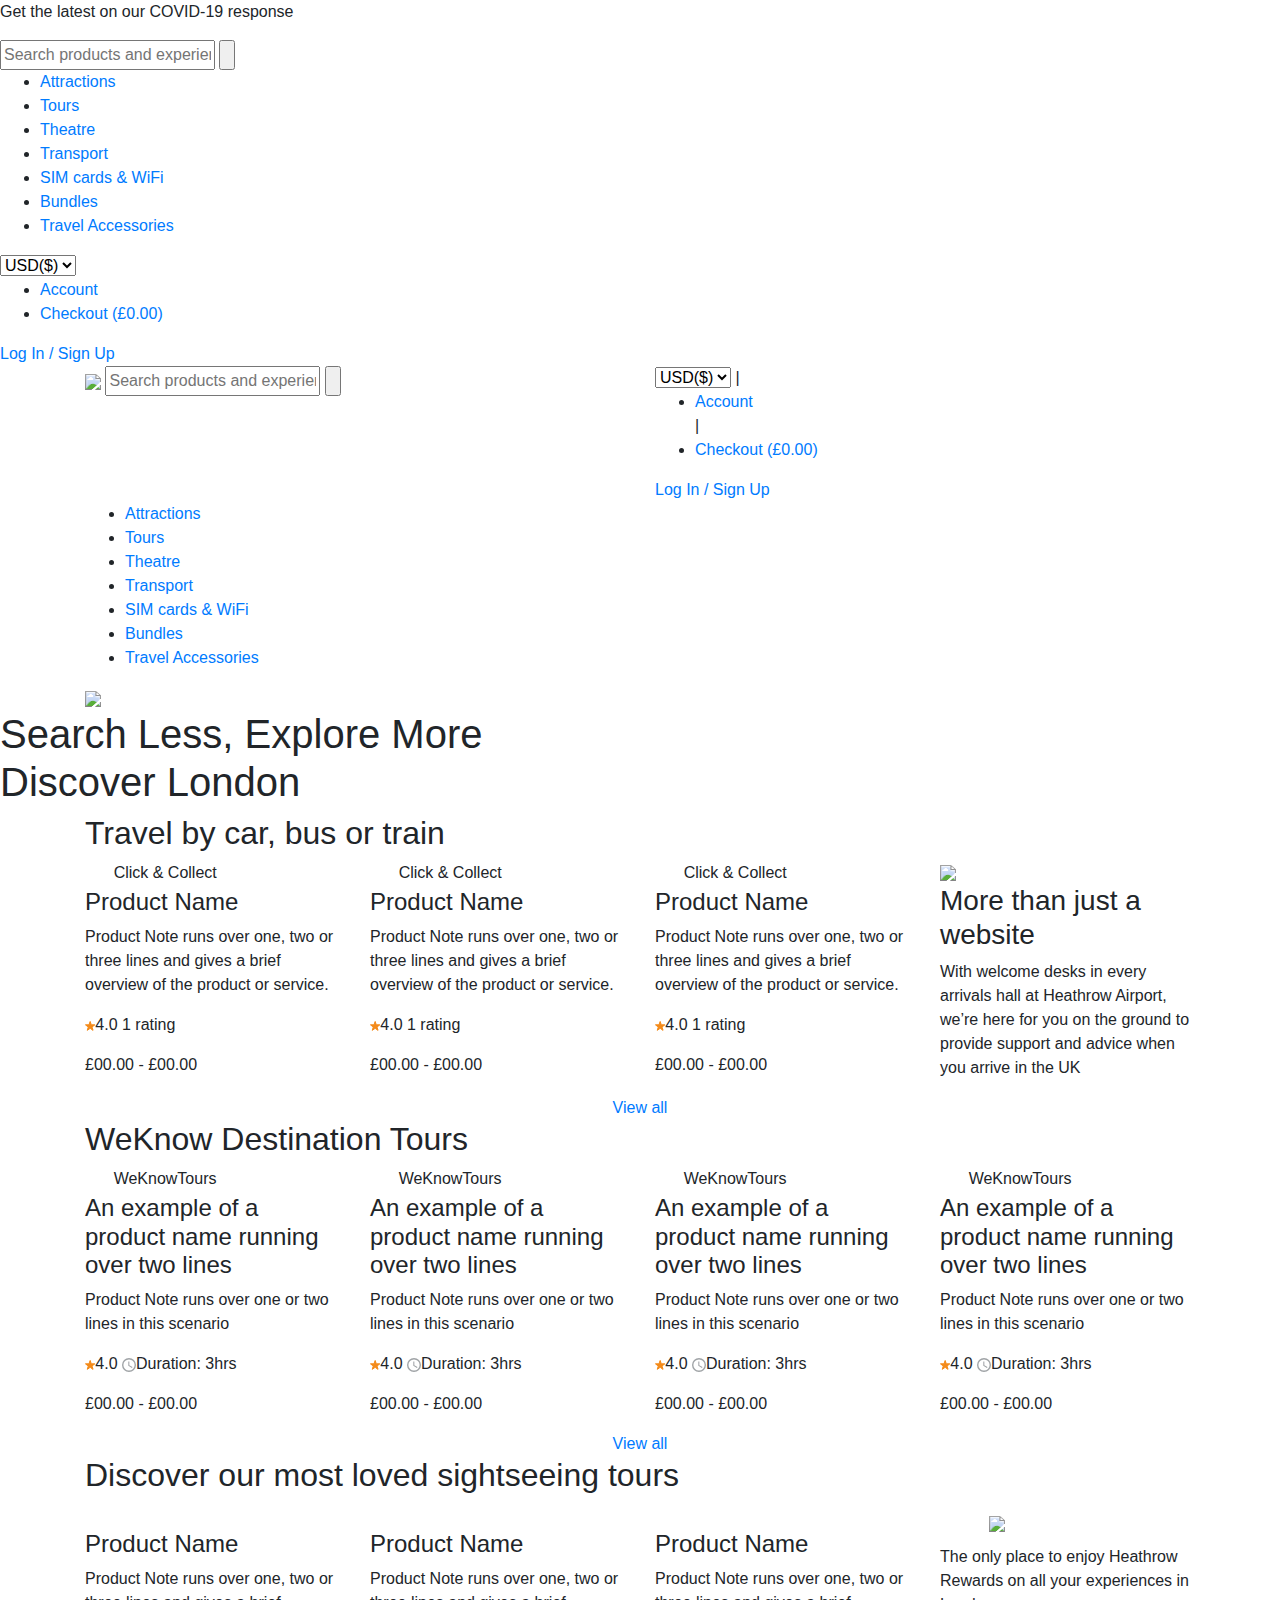
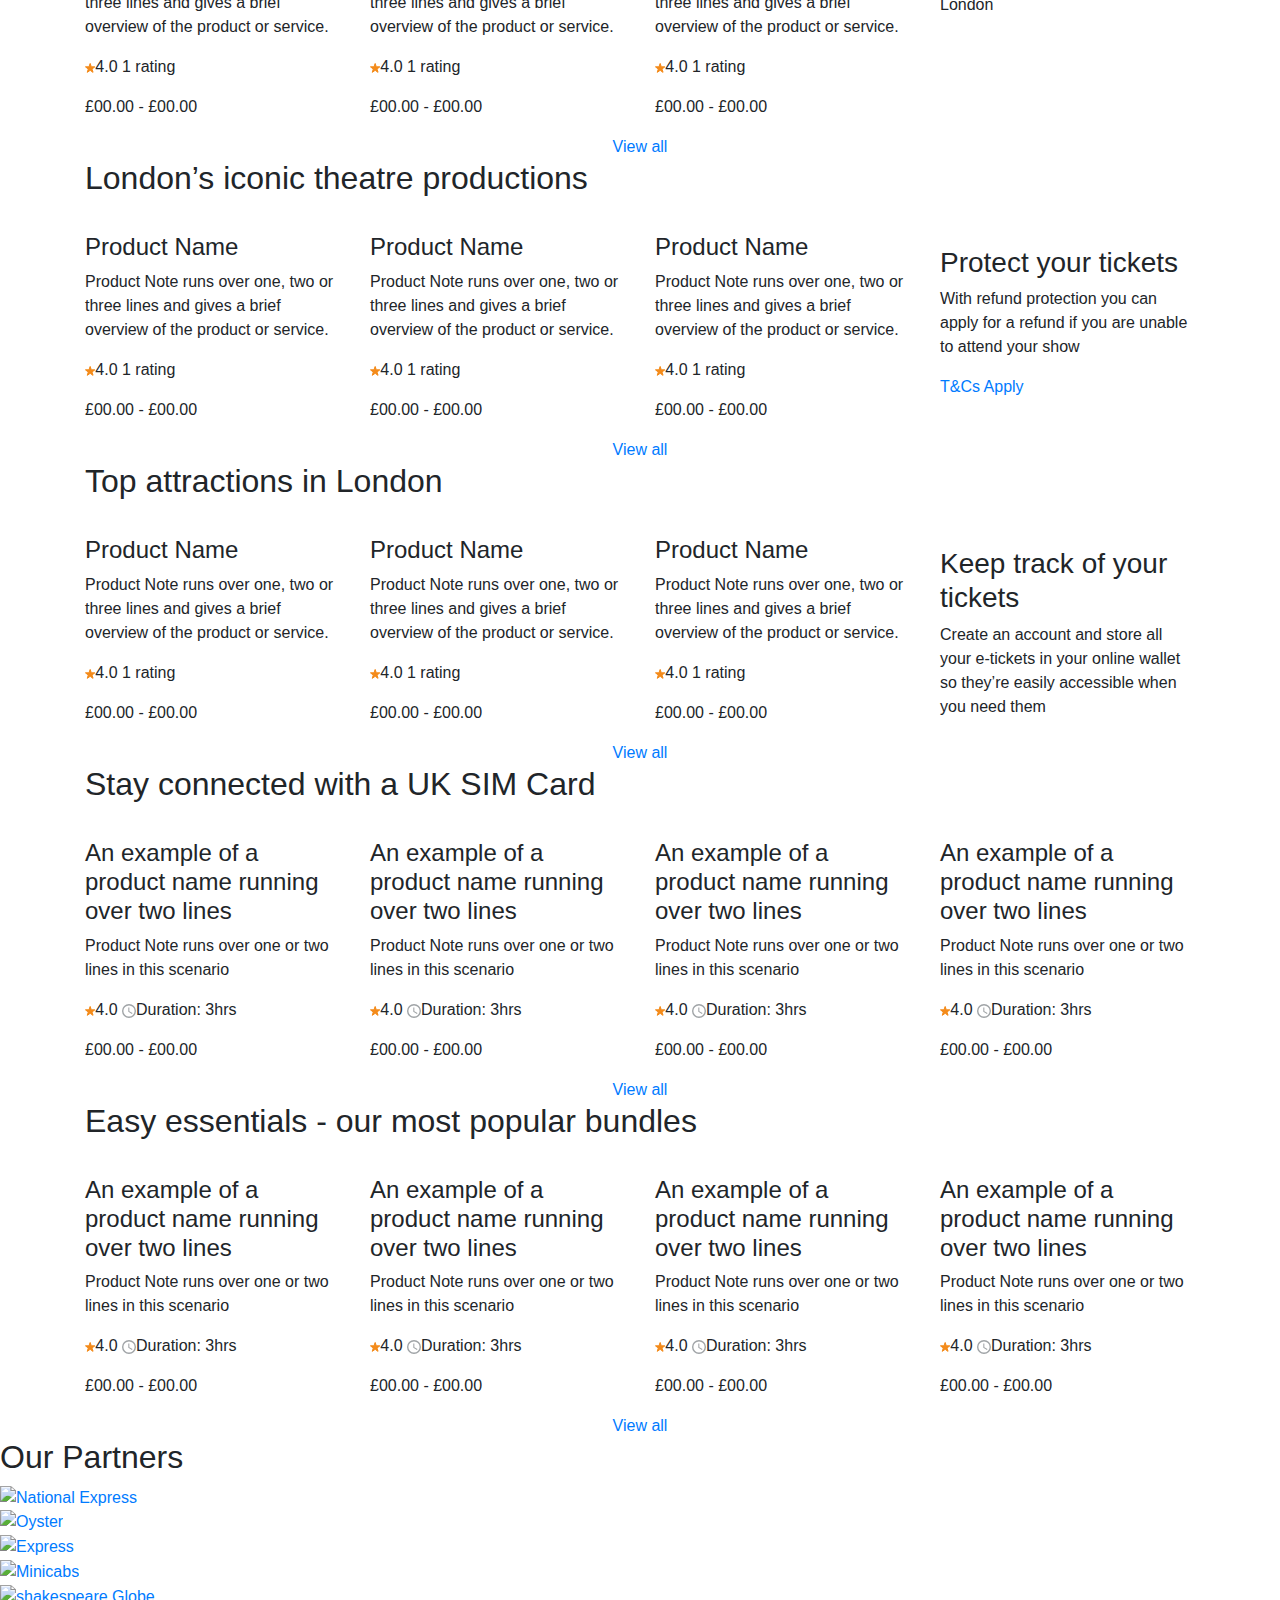
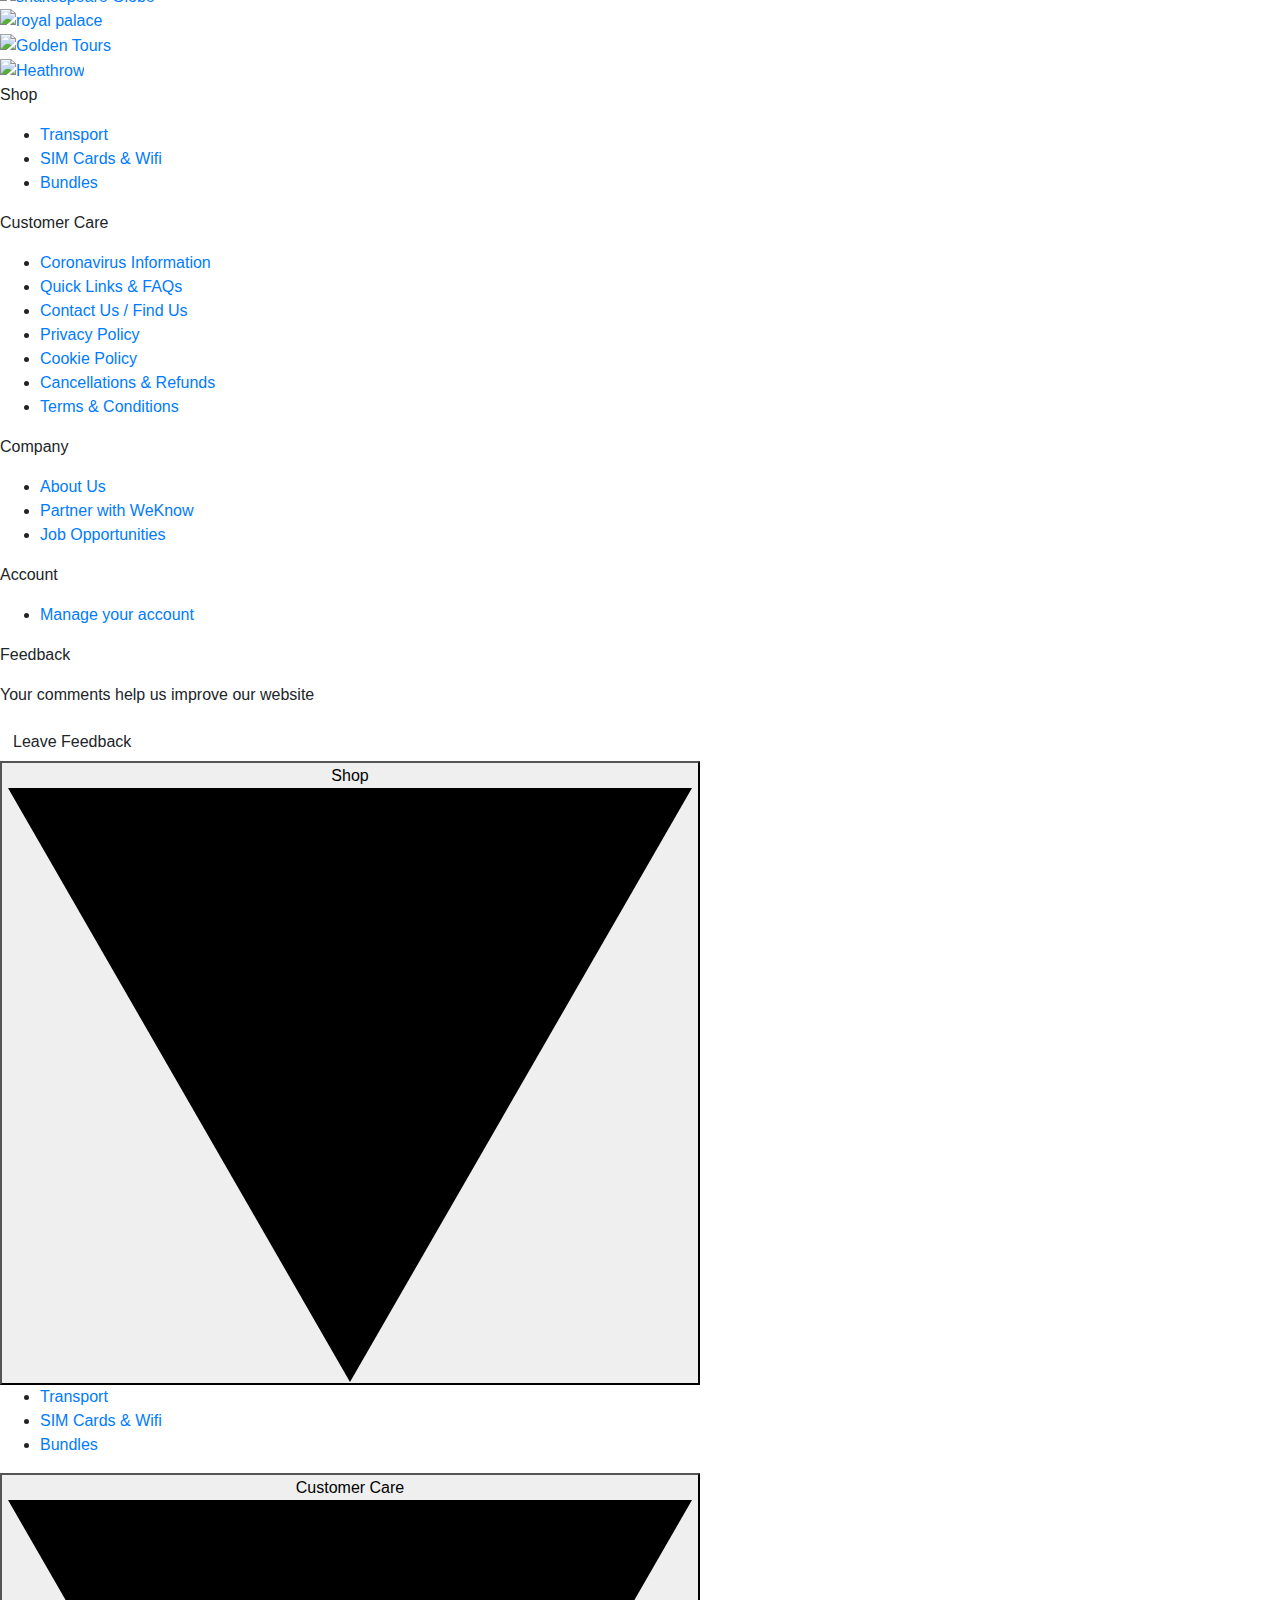
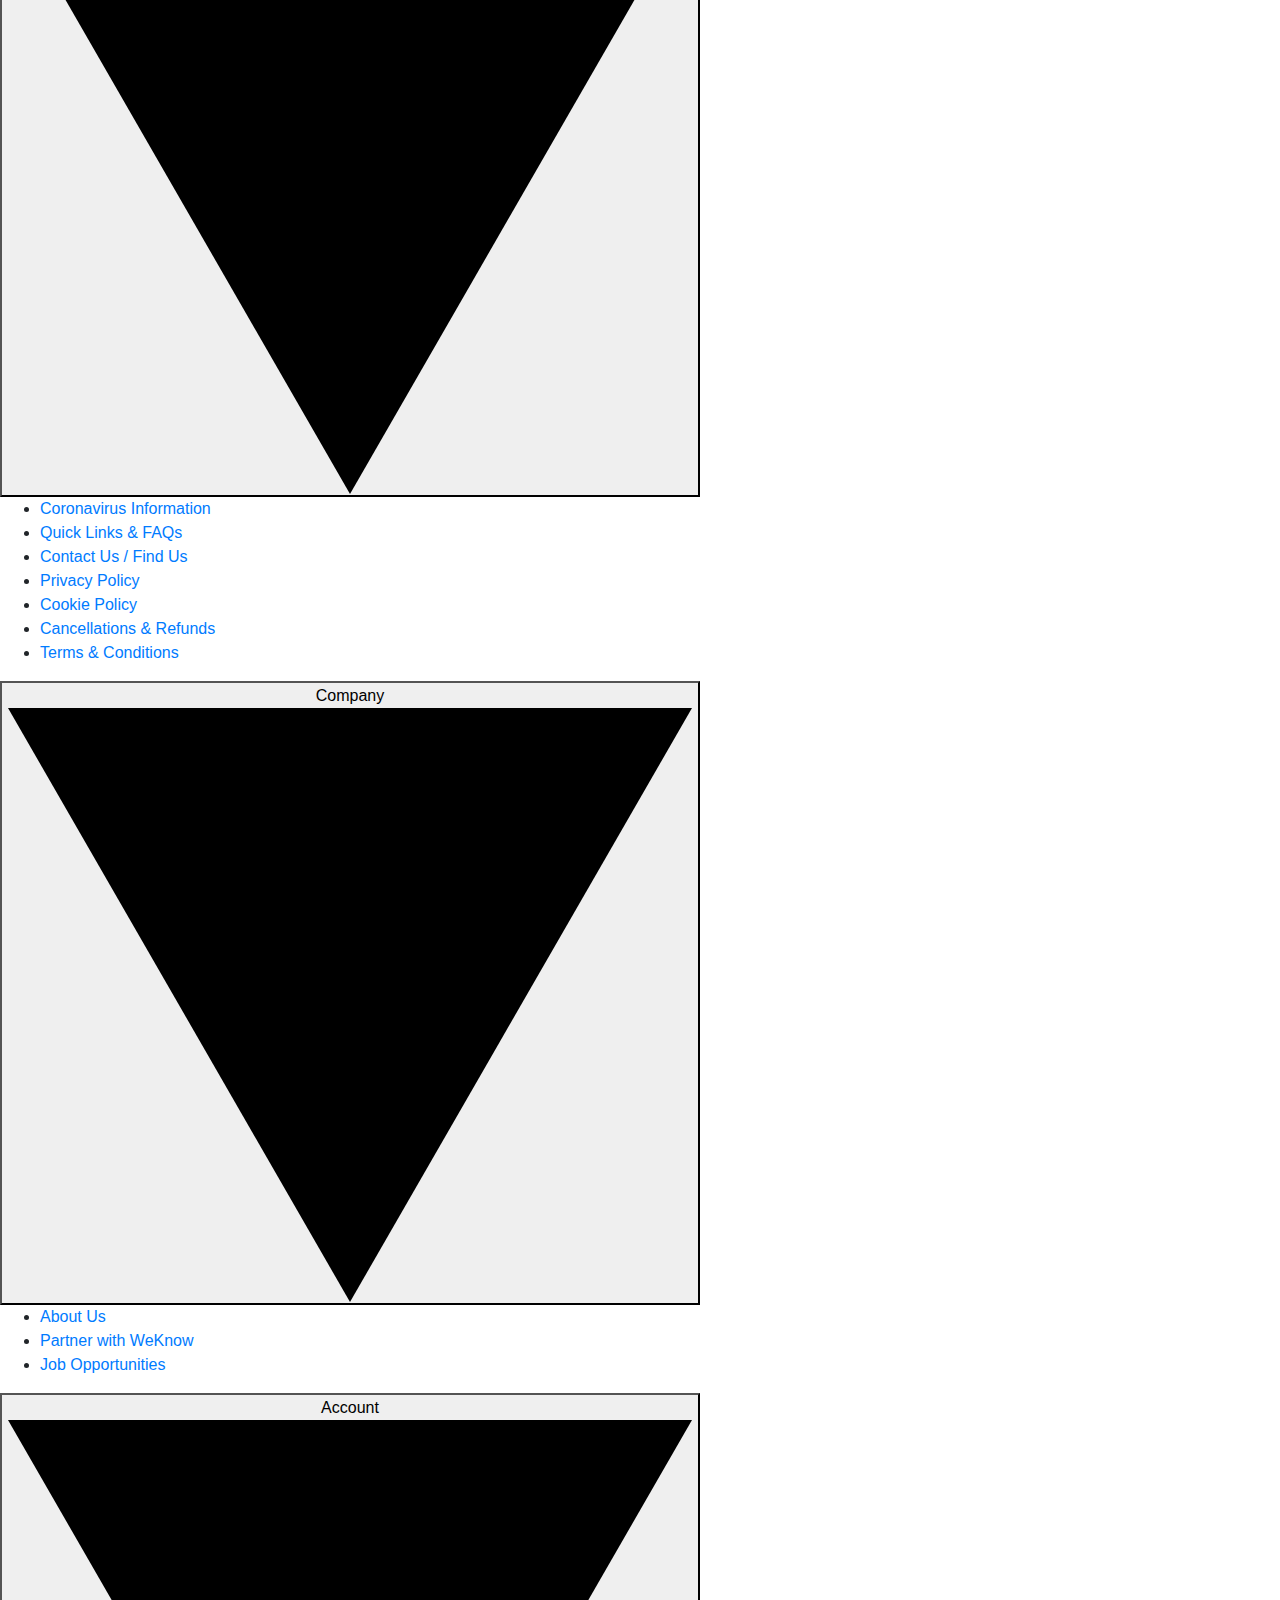
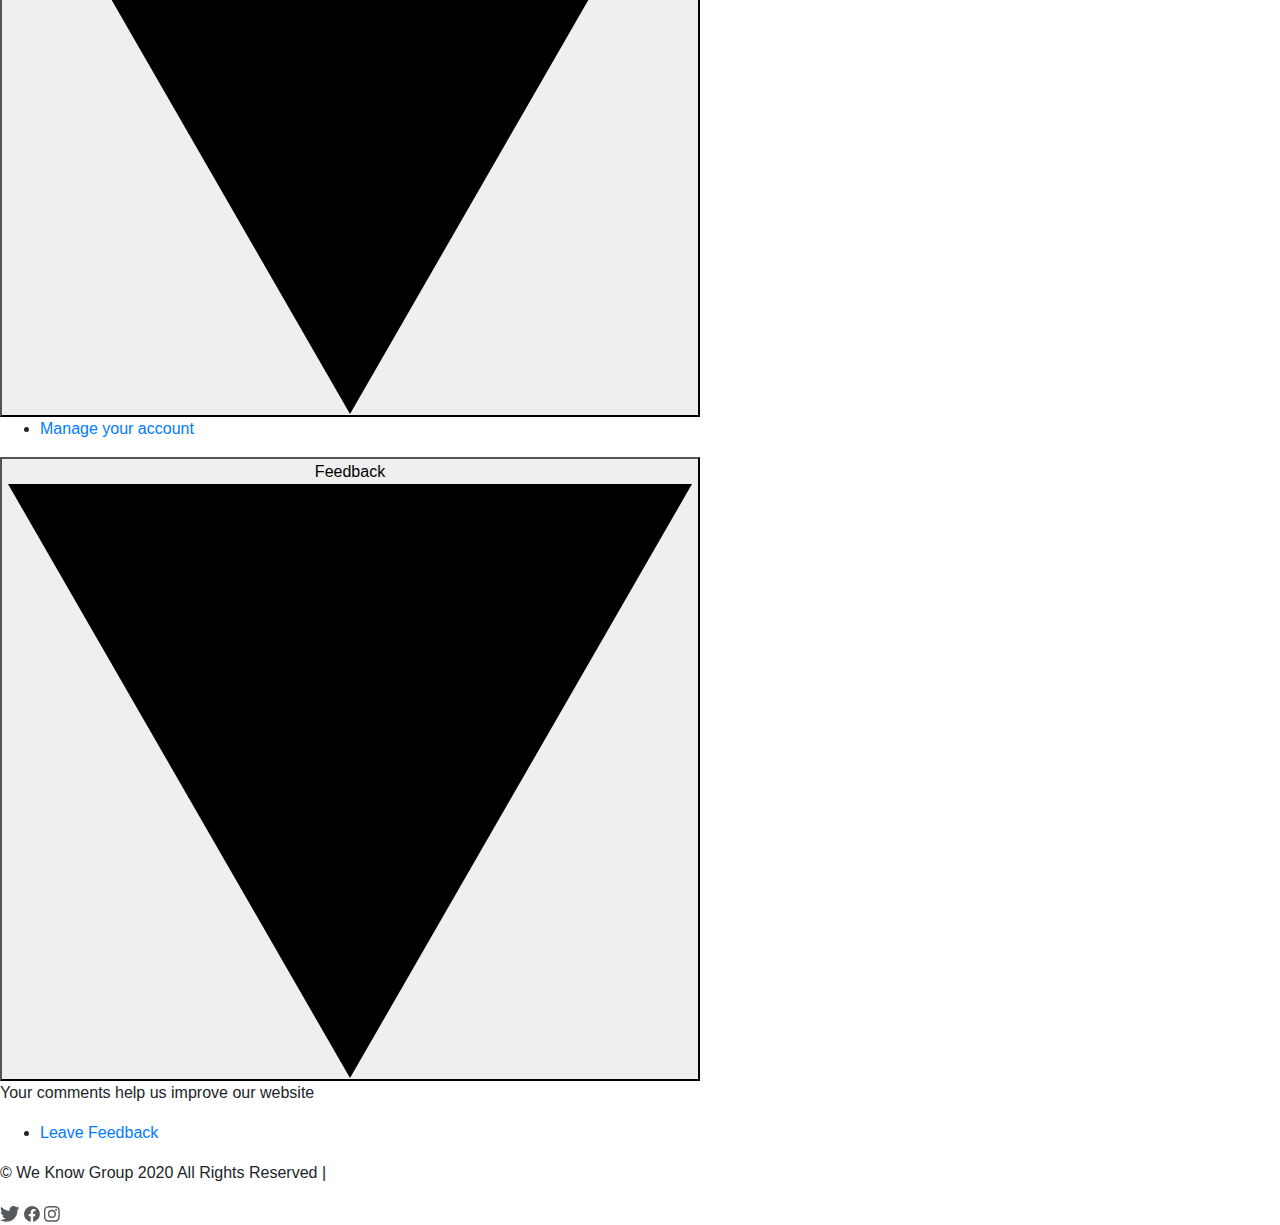
==== index.html @ f29feb10 "Add files via upload" ====
<!DOCTYPE html>
<html>
<head>
	<meta charset="UTF-8" />
    <meta name="viewport" content="width=device-width, initial-scale=1.0" />
	<link rel="stylesheet" href="style/style.css" />
	<link rel="stylesheet" href="https://stackpath.bootstrapcdn.com/bootstrap/4.3.1/css/bootstrap.min.css" integrity="sha384-ggOyR0iXCbMQv3Xipma34MD+dH/1fQ784/j6cY/iJTQUOhcWr7x9JvoRxT2MZw1T" crossorigin="anonymous">
	<div class="site-banner">
      <p>
        Get the latest on our COVID-19 response
      </p>
    </div>
</head>
	<!-- Mobile Menu -->
    <div id="book-menu-mobile" class="book-menu-mobile ">
      <div class="mobile-nav-header">
        <input type="text" name="" placeholder="Search products and experiences…">
		<input type="submit" name="" value="">
        <nav>
        	<ul>
	    		<li><a href="">Attractions</a></li>
	    		<li><a href="">Tours</a></li>
	    		<li><a href="">Theatre</a></li>
	    		<li><a href="">Transport</a></li>
	    		<li><a href="">SIM cards & WiFi</a></li>
	    		<li><a href="">Bundles</a></li>
	    		<li><a href="">Travel Accessories</a></li>
	    	</ul>
	    	<select name="type_price" id="price">
					  <option value="usd">USD($)</option>
					  <option value="GBP">GBP(£)</option>
			</select>
			<ul>
				<li><a href="">Account</a></li>
				<li><a href="">Checkout (£0.00)</a></li>
			</ul>
			<a class="btn-blue" href="">Log In / Sign Up</a>	

        </nav>
      </div>
      
    </div>
    <!-- Header -->
    <header>
    	<div class="container">
		      <div class="row">
			    <div class="col-lg-6">
			    	<a href=""><img class="logo" src="assets/images/logo.png"></a>
			    	<input type="text" name="" placeholder="Search products and experiences…">
			    	<input type="submit" name="" value="">
			    </div>
			    <div class="col-lg-6">
			    	<select name="type_price" id="price">
					  <option value="usd">USD($)</option>
					  <option value="GBP">GBP(£)</option>
					</select>
					<span>|</span>
					<ul>
						<li><a href="">Account</a></li>
						<span>|</span>
						<li><a href="">Checkout (£0.00)</a></li>
					</ul>
					<a class="btn-blue" href="">Log In / Sign Up</a>

			    </div>
			  </div>
			</div>
    </header>
    <div class="menu">
    	<div class="container">
	    	<ul>
	    		<li><a href="">Attractions</a></li>
	    		<li><a href="">Tours</a></li>
	    		<li><a href="">Theatre</a></li>
	    		<li><a href="">Transport</a></li>
	    		<li><a href="">SIM cards & WiFi</a></li>
	    		<li><a href="">Bundles</a></li>
	    		<li><a href="">Travel Accessories</a></li>
	    	</ul>
    	</div>
    </div>
    <div class="header-responsive">
    	<div class="container">
    		<div class="row">
			    <div class="col-6">
			    	<a href=""><img class="logo" src="assets/images/logo.png"></a>
			    </div>
			    <div class="col-6">
			    	<!-- MOBILE HAMBURGER AND MENU -->
			        <div class="header-item header-item__mobile">
			          <div class="hamburger" id="hamburger-6">
			            <span class="line"></span>
			            <span class="line"></span>
			            <span class="line"></span>
			          </div>
			        </div>
			    </div>
			  </div>
    	</div>
    </div>

<body>
	<div class="banner-home">
		<div class="table-box" style="background-image:  url('assets/images/Hero.jpg');">
			<div class="table-cell">
				<h1>Search Less, Explore More<br>Discover London</h1>
			</div>
		</div>
	</div>

	<!--Travel by-->
		<div class="container">

			<section class="travel-service content-block section">
				<h2>Travel by car, bus or train</h2>
				<div class="row">
				    <div class="col-3">
				    	<div class="box-product">
				    		<div class="table-box">
				    			<div class="table-cell">
				    				<a href="./account-bucket.html">
						                <svg xmlns="http://www.w3.org/2000/svg" width="24.173" height="27.84" viewBox="0 0 24.173 27.84">
						                  <g id="Group_2444" data-name="Group 2444" transform="translate(-1343 -189)">
						                    <path id="Path_710" data-name="Path 710" d="M3190.5-2717.608l-11.086-7.186-11.086,7.186v-25H3190.5Z" transform="translate(-1824.331 2932.608)" fill="none" stroke="#fff" stroke-width="2"/>
						                  </g>
						                </svg>
						              </a>
				    				<span class="tags">Click & Collect</span>
				    			</div>
				    		</div>
				    		<div class="content-product">
					    		<h4>Product Name</h4>
					    		<p>Product Note runs over one, two or three lines and gives a brief overview of the product or service.</p>
					    		<p class="rating"><span class=""><svg xmlns="http://www.w3.org/2000/svg" width="10.299" height="9.851" viewBox="0 0 10.299 9.851">
								  <path id="Path_424" data-name="Path 424" d="M151.56,1571.5l1.037,3.191a.087.087,0,0,0,.083.06h3.358a.087.087,0,0,1,.052.157l-2.717,1.974a.087.087,0,0,0-.032.1l1.038,3.191a.088.088,0,0,1-.056.11.089.089,0,0,1-.079-.013l-2.717-1.974a.086.086,0,0,0-.1,0l-2.717,1.974a.087.087,0,0,1-.122-.019.086.086,0,0,1-.013-.078l1.038-3.191a.087.087,0,0,0-.032-.1l-2.717-1.974a.087.087,0,0,1,.052-.157h3.358a.088.088,0,0,0,.083-.06l1.037-3.191a.087.087,0,0,1,.167,0Z" transform="translate(-146.327 -1570.935)" fill="#f48b1b" stroke="#f38b1a" stroke-miterlimit="10" stroke-width="1"/>
								</svg>4.0 </span>1 rating</p>
					    		<p class="range-price">£00.00 - £00.00</p>
				    		</div>

				    	</div>
				    </div>
				    <div class="col-3">
				    	<div class="box-product">
				    		<div class="table-box">
				    			<div class="table-cell">
				    				<a href="./account-bucket.html">
						                <svg xmlns="http://www.w3.org/2000/svg" width="24.173" height="27.84" viewBox="0 0 24.173 27.84">
						                  <g id="Group_2444" data-name="Group 2444" transform="translate(-1343 -189)">
						                    <path id="Path_710" data-name="Path 710" d="M3190.5-2717.608l-11.086-7.186-11.086,7.186v-25H3190.5Z" transform="translate(-1824.331 2932.608)" fill="none" stroke="#fff" stroke-width="2"/>
						                  </g>
						                </svg>
						              </a>
				    				<span class="tags">Click & Collect</span>
				    			</div>
				    		</div>
				    		<div class="content-product">
					    		<h4>Product Name</h4>
					    		<p>Product Note runs over one, two or three lines and gives a brief overview of the product or service.</p>
					    		<p class="rating"><span class=""><svg xmlns="http://www.w3.org/2000/svg" width="10.299" height="9.851" viewBox="0 0 10.299 9.851">
								  <path id="Path_424" data-name="Path 424" d="M151.56,1571.5l1.037,3.191a.087.087,0,0,0,.083.06h3.358a.087.087,0,0,1,.052.157l-2.717,1.974a.087.087,0,0,0-.032.1l1.038,3.191a.088.088,0,0,1-.056.11.089.089,0,0,1-.079-.013l-2.717-1.974a.086.086,0,0,0-.1,0l-2.717,1.974a.087.087,0,0,1-.122-.019.086.086,0,0,1-.013-.078l1.038-3.191a.087.087,0,0,0-.032-.1l-2.717-1.974a.087.087,0,0,1,.052-.157h3.358a.088.088,0,0,0,.083-.06l1.037-3.191a.087.087,0,0,1,.167,0Z" transform="translate(-146.327 -1570.935)" fill="#f48b1b" stroke="#f38b1a" stroke-miterlimit="10" stroke-width="1"/>
								</svg>4.0 </span>1 rating</p>
					    		<p class="range-price">£00.00 - £00.00</p>
				    		</div>
				    	</div>
				    </div>
				    <div class="col-3">
				    	<div class="box-product">
				    		<div class="table-box">
				    			<div class="table-cell">
				    				<a href="./account-bucket.html">
						                <svg xmlns="http://www.w3.org/2000/svg" width="24.173" height="27.84" viewBox="0 0 24.173 27.84">
						                  <g id="Group_2444" data-name="Group 2444" transform="translate(-1343 -189)">
						                    <path id="Path_710" data-name="Path 710" d="M3190.5-2717.608l-11.086-7.186-11.086,7.186v-25H3190.5Z" transform="translate(-1824.331 2932.608)" fill="none" stroke="#fff" stroke-width="2"/>
						                  </g>
						                </svg>
						              </a>
				    				<span class="tags">Click & Collect</span>
				    			</div>
				    		</div>
				    		<div class="content-product">
					    		<h4>Product Name</h4>
					    		<p>Product Note runs over one, two or three lines and gives a brief overview of the product or service.</p>
					    		<p class="rating"><span class=""><svg xmlns="http://www.w3.org/2000/svg" width="10.299" height="9.851" viewBox="0 0 10.299 9.851">
								  <path id="Path_424" data-name="Path 424" d="M151.56,1571.5l1.037,3.191a.087.087,0,0,0,.083.06h3.358a.087.087,0,0,1,.052.157l-2.717,1.974a.087.087,0,0,0-.032.1l1.038,3.191a.088.088,0,0,1-.056.11.089.089,0,0,1-.079-.013l-2.717-1.974a.086.086,0,0,0-.1,0l-2.717,1.974a.087.087,0,0,1-.122-.019.086.086,0,0,1-.013-.078l1.038-3.191a.087.087,0,0,0-.032-.1l-2.717-1.974a.087.087,0,0,1,.052-.157h3.358a.088.088,0,0,0,.083-.06l1.037-3.191a.087.087,0,0,1,.167,0Z" transform="translate(-146.327 -1570.935)" fill="#f48b1b" stroke="#f38b1a" stroke-miterlimit="10" stroke-width="1"/>
								</svg>4.0 </span>1 rating</p>
					    		<p class="range-price">£00.00 - £00.00</p>
				    		</div>
				    	</div>
				    </div>
				    <div class="col-3">
				    	<div class="box-product color-box">
				    		<img src="assets/images/Wink-Icon.svg">
				    		<h3>More than just a website</h3>
				    		<p>With welcome desks in every arrivals hall at Heathrow Airport, we’re here for you on the ground to provide support and advice when you arrive in the UK</p>
				    	</div>
				    </div>
				  </div>

				  <center><a href="" class="btn-white">View all</a></center>
			  </section>
		</div>
	<!--end travel by-->
	<div class="container">
			<section id="destination" class="travel-service content-block section">
				<h2>WeKnow Destination Tours</h2>
				<div class="row">
				    <div class="col-3">
				    	<div class="box-product">
				    		<div class="table-box">
				    			<div class="table-cell">
				    				<a href="./account-bucket.html">
						                <svg xmlns="http://www.w3.org/2000/svg" width="24.173" height="27.84" viewBox="0 0 24.173 27.84">
						                  <g id="Group_2444" data-name="Group 2444" transform="translate(-1343 -189)">
						                    <path id="Path_710" data-name="Path 710" d="M3190.5-2717.608l-11.086-7.186-11.086,7.186v-25H3190.5Z" transform="translate(-1824.331 2932.608)" fill="none" stroke="#fff" stroke-width="2"/>
						                  </g>
						                </svg>
						              </a>
				    				<span class="tags">WeKnowTours</span>
				    			</div>
				    		</div>
				    		<div class="content-product">
					    		<h4>An example of a product name running over two lines</h4>
					    		<p>Product Note runs over one or two lines in this scenario</p>
					    		<p class="rating"><span class=""><svg xmlns="http://www.w3.org/2000/svg" width="10.299" height="9.851" viewBox="0 0 10.299 9.851">
								  <path id="Path_424" data-name="Path 424" d="M151.56,1571.5l1.037,3.191a.087.087,0,0,0,.083.06h3.358a.087.087,0,0,1,.052.157l-2.717,1.974a.087.087,0,0,0-.032.1l1.038,3.191a.088.088,0,0,1-.056.11.089.089,0,0,1-.079-.013l-2.717-1.974a.086.086,0,0,0-.1,0l-2.717,1.974a.087.087,0,0,1-.122-.019.086.086,0,0,1-.013-.078l1.038-3.191a.087.087,0,0,0-.032-.1l-2.717-1.974a.087.087,0,0,1,.052-.157h3.358a.088.088,0,0,0,.083-.06l1.037-3.191a.087.087,0,0,1,.167,0Z" transform="translate(-146.327 -1570.935)" fill="#f48b1b" stroke="#f38b1a" stroke-miterlimit="10" stroke-width="1"/>
								</svg>4.0 </span><svg class="time" xmlns="http://www.w3.org/2000/svg" width="14" height="14" viewBox="0 0 14 14">
								  <g id="Icon_ionic-md-time" data-name="Icon ionic-md-time" transform="translate(-3.375 -3.375)">
								    <path id="Path_1327" data-name="Path 1327" d="M10.368,3.375a7,7,0,1,0,7.007,7A7,7,0,0,0,10.368,3.375Zm.007,12.6a5.6,5.6,0,1,1,5.6-5.6A5.6,5.6,0,0,1,10.375,15.975Z" fill="#a0a4a7"/>
								    <path id="Path_1328" data-name="Path 1328" d="M17.588,10.688h-1.05v4.2l3.675,2.2.525-.862-3.15-1.868Z" transform="translate(-6.863 -3.813)" fill="#a0a4a7"/>
								  </g>
								</svg>Duration: 3hrs</p>
					    		<p class="range-price">£00.00 - £00.00</p>
				    		</div>
				    	</div>
				    </div>

				    <div class="col-3">
				    	<div class="box-product">
				    		<div class="table-box">
				    			<div class="table-cell">
				    				<a href="./account-bucket.html">
						                <svg xmlns="http://www.w3.org/2000/svg" width="24.173" height="27.84" viewBox="0 0 24.173 27.84">
						                  <g id="Group_2444" data-name="Group 2444" transform="translate(-1343 -189)">
						                    <path id="Path_710" data-name="Path 710" d="M3190.5-2717.608l-11.086-7.186-11.086,7.186v-25H3190.5Z" transform="translate(-1824.331 2932.608)" fill="none" stroke="#fff" stroke-width="2"/>
						                  </g>
						                </svg>
						              </a>
				    				<span class="tags">WeKnowTours</span>
				    			</div>
				    		</div>
				    		<div class="content-product">
					    		<h4>An example of a product name running over two lines</h4>
					    		<p>Product Note runs over one or two lines in this scenario</p>
					    		<p class="rating"><span class=""><svg xmlns="http://www.w3.org/2000/svg" width="10.299" height="9.851" viewBox="0 0 10.299 9.851">
								  <path id="Path_424" data-name="Path 424" d="M151.56,1571.5l1.037,3.191a.087.087,0,0,0,.083.06h3.358a.087.087,0,0,1,.052.157l-2.717,1.974a.087.087,0,0,0-.032.1l1.038,3.191a.088.088,0,0,1-.056.11.089.089,0,0,1-.079-.013l-2.717-1.974a.086.086,0,0,0-.1,0l-2.717,1.974a.087.087,0,0,1-.122-.019.086.086,0,0,1-.013-.078l1.038-3.191a.087.087,0,0,0-.032-.1l-2.717-1.974a.087.087,0,0,1,.052-.157h3.358a.088.088,0,0,0,.083-.06l1.037-3.191a.087.087,0,0,1,.167,0Z" transform="translate(-146.327 -1570.935)" fill="#f48b1b" stroke="#f38b1a" stroke-miterlimit="10" stroke-width="1"/>
								</svg>4.0 </span><svg class="time" xmlns="http://www.w3.org/2000/svg" width="14" height="14" viewBox="0 0 14 14">
								  <g id="Icon_ionic-md-time" data-name="Icon ionic-md-time" transform="translate(-3.375 -3.375)">
								    <path id="Path_1327" data-name="Path 1327" d="M10.368,3.375a7,7,0,1,0,7.007,7A7,7,0,0,0,10.368,3.375Zm.007,12.6a5.6,5.6,0,1,1,5.6-5.6A5.6,5.6,0,0,1,10.375,15.975Z" fill="#a0a4a7"/>
								    <path id="Path_1328" data-name="Path 1328" d="M17.588,10.688h-1.05v4.2l3.675,2.2.525-.862-3.15-1.868Z" transform="translate(-6.863 -3.813)" fill="#a0a4a7"/>
								  </g>
								</svg>Duration: 3hrs</p>
					    		<p class="range-price">£00.00 - £00.00</p>
				    		</div>
				    	</div>
				    </div>

				    <div class="col-3">
				    	<div class="box-product">
				    		<div class="table-box">
				    			<div class="table-cell">
				    				<a href="./account-bucket.html">
						                <svg xmlns="http://www.w3.org/2000/svg" width="24.173" height="27.84" viewBox="0 0 24.173 27.84">
						                  <g id="Group_2444" data-name="Group 2444" transform="translate(-1343 -189)">
						                    <path id="Path_710" data-name="Path 710" d="M3190.5-2717.608l-11.086-7.186-11.086,7.186v-25H3190.5Z" transform="translate(-1824.331 2932.608)" fill="none" stroke="#fff" stroke-width="2"/>
						                  </g>
						                </svg>
						              </a>
				    				<span class="tags">WeKnowTours</span>
				    			</div>
				    		</div>
				    		<div class="content-product">
					    		<h4>An example of a product name running over two lines</h4>
					    		<p>Product Note runs over one or two lines in this scenario</p>
					    		<p class="rating"><span class=""><svg xmlns="http://www.w3.org/2000/svg" width="10.299" height="9.851" viewBox="0 0 10.299 9.851">
								  <path id="Path_424" data-name="Path 424" d="M151.56,1571.5l1.037,3.191a.087.087,0,0,0,.083.06h3.358a.087.087,0,0,1,.052.157l-2.717,1.974a.087.087,0,0,0-.032.1l1.038,3.191a.088.088,0,0,1-.056.11.089.089,0,0,1-.079-.013l-2.717-1.974a.086.086,0,0,0-.1,0l-2.717,1.974a.087.087,0,0,1-.122-.019.086.086,0,0,1-.013-.078l1.038-3.191a.087.087,0,0,0-.032-.1l-2.717-1.974a.087.087,0,0,1,.052-.157h3.358a.088.088,0,0,0,.083-.06l1.037-3.191a.087.087,0,0,1,.167,0Z" transform="translate(-146.327 -1570.935)" fill="#f48b1b" stroke="#f38b1a" stroke-miterlimit="10" stroke-width="1"/>
								</svg>4.0 </span><svg class="time" xmlns="http://www.w3.org/2000/svg" width="14" height="14" viewBox="0 0 14 14">
								  <g id="Icon_ionic-md-time" data-name="Icon ionic-md-time" transform="translate(-3.375 -3.375)">
								    <path id="Path_1327" data-name="Path 1327" d="M10.368,3.375a7,7,0,1,0,7.007,7A7,7,0,0,0,10.368,3.375Zm.007,12.6a5.6,5.6,0,1,1,5.6-5.6A5.6,5.6,0,0,1,10.375,15.975Z" fill="#a0a4a7"/>
								    <path id="Path_1328" data-name="Path 1328" d="M17.588,10.688h-1.05v4.2l3.675,2.2.525-.862-3.15-1.868Z" transform="translate(-6.863 -3.813)" fill="#a0a4a7"/>
								  </g>
								</svg>Duration: 3hrs</p>
					    		<p class="range-price">£00.00 - £00.00</p>
				    		</div>
				    	</div>
				    </div>

				    <div class="col-3">
				    	<div class="box-product">
				    		<div class="table-box">
				    			<div class="table-cell">
				    				<a href="./account-bucket.html">
						                <svg xmlns="http://www.w3.org/2000/svg" width="24.173" height="27.84" viewBox="0 0 24.173 27.84">
						                  <g id="Group_2444" data-name="Group 2444" transform="translate(-1343 -189)">
						                    <path id="Path_710" data-name="Path 710" d="M3190.5-2717.608l-11.086-7.186-11.086,7.186v-25H3190.5Z" transform="translate(-1824.331 2932.608)" fill="none" stroke="#fff" stroke-width="2"/>
						                  </g>
						                </svg>
						              </a>
				    				<span class="tags">WeKnowTours</span>
				    			</div>
				    		</div>
				    		<div class="content-product">
					    		<h4>An example of a product name running over two lines</h4>
					    		<p>Product Note runs over one or two lines in this scenario</p>
					    		<p class="rating"><span class=""><svg xmlns="http://www.w3.org/2000/svg" width="10.299" height="9.851" viewBox="0 0 10.299 9.851">
								  <path id="Path_424" data-name="Path 424" d="M151.56,1571.5l1.037,3.191a.087.087,0,0,0,.083.06h3.358a.087.087,0,0,1,.052.157l-2.717,1.974a.087.087,0,0,0-.032.1l1.038,3.191a.088.088,0,0,1-.056.11.089.089,0,0,1-.079-.013l-2.717-1.974a.086.086,0,0,0-.1,0l-2.717,1.974a.087.087,0,0,1-.122-.019.086.086,0,0,1-.013-.078l1.038-3.191a.087.087,0,0,0-.032-.1l-2.717-1.974a.087.087,0,0,1,.052-.157h3.358a.088.088,0,0,0,.083-.06l1.037-3.191a.087.087,0,0,1,.167,0Z" transform="translate(-146.327 -1570.935)" fill="#f48b1b" stroke="#f38b1a" stroke-miterlimit="10" stroke-width="1"/>
								</svg>4.0 </span><svg class="time" xmlns="http://www.w3.org/2000/svg" width="14" height="14" viewBox="0 0 14 14">
								  <g id="Icon_ionic-md-time" data-name="Icon ionic-md-time" transform="translate(-3.375 -3.375)">
								    <path id="Path_1327" data-name="Path 1327" d="M10.368,3.375a7,7,0,1,0,7.007,7A7,7,0,0,0,10.368,3.375Zm.007,12.6a5.6,5.6,0,1,1,5.6-5.6A5.6,5.6,0,0,1,10.375,15.975Z" fill="#a0a4a7"/>
								    <path id="Path_1328" data-name="Path 1328" d="M17.588,10.688h-1.05v4.2l3.675,2.2.525-.862-3.15-1.868Z" transform="translate(-6.863 -3.813)" fill="#a0a4a7"/>
								  </g>
								</svg>Duration: 3hrs</p>
					    		<p class="range-price">£00.00 - £00.00</p>
				    		</div>
				    	</div>
				    </div>
				</div>

				 <center><a href="" class="btn-white">View all</a></center>
			</section>
	</div>
	
	<!--discover by-->
		<div class="container">

			<section class="travel-service content-block section">
				<h2>Discover our most loved sightseeing tours</h2>
				<div class="row">
				    <div class="col-3">
				    	<div class="box-product">
				    		<div class="table-box">
				    			<div class="table-cell">
				    				<a href="./account-bucket.html">
						                <svg xmlns="http://www.w3.org/2000/svg" width="24.173" height="27.84" viewBox="0 0 24.173 27.84">
						                  <g id="Group_2444" data-name="Group 2444" transform="translate(-1343 -189)">
						                    <path id="Path_710" data-name="Path 710" d="M3190.5-2717.608l-11.086-7.186-11.086,7.186v-25H3190.5Z" transform="translate(-1824.331 2932.608)" fill="none" stroke="#fff" stroke-width="2"/>
						                  </g>
						                </svg>
						              </a>
				    			</div>
				    		</div>
				    		<div class="content-product">
					    		<h4>Product Name</h4>
					    		<p>Product Note runs over one, two or three lines and gives a brief overview of the product or service.</p>
					    		<p class="rating"><span class=""><svg xmlns="http://www.w3.org/2000/svg" width="10.299" height="9.851" viewBox="0 0 10.299 9.851">
								  <path id="Path_424" data-name="Path 424" d="M151.56,1571.5l1.037,3.191a.087.087,0,0,0,.083.06h3.358a.087.087,0,0,1,.052.157l-2.717,1.974a.087.087,0,0,0-.032.1l1.038,3.191a.088.088,0,0,1-.056.11.089.089,0,0,1-.079-.013l-2.717-1.974a.086.086,0,0,0-.1,0l-2.717,1.974a.087.087,0,0,1-.122-.019.086.086,0,0,1-.013-.078l1.038-3.191a.087.087,0,0,0-.032-.1l-2.717-1.974a.087.087,0,0,1,.052-.157h3.358a.088.088,0,0,0,.083-.06l1.037-3.191a.087.087,0,0,1,.167,0Z" transform="translate(-146.327 -1570.935)" fill="#f48b1b" stroke="#f38b1a" stroke-miterlimit="10" stroke-width="1"/>
								</svg>4.0 </span>1 rating</p>
					    		<p class="range-price">£00.00 - £00.00</p>
				    		</div>

				    	</div>
				    </div>
				    <div class="col-3">
				    	<div class="box-product">
				    		<div class="table-box">
				    			<div class="table-cell">
				    				<a href="./account-bucket.html">
						                <svg xmlns="http://www.w3.org/2000/svg" width="24.173" height="27.84" viewBox="0 0 24.173 27.84">
						                  <g id="Group_2444" data-name="Group 2444" transform="translate(-1343 -189)">
						                    <path id="Path_710" data-name="Path 710" d="M3190.5-2717.608l-11.086-7.186-11.086,7.186v-25H3190.5Z" transform="translate(-1824.331 2932.608)" fill="none" stroke="#fff" stroke-width="2"/>
						                  </g>
						                </svg>
						              </a>
				    			</div>
				    		</div>
				    		<div class="content-product">
					    		<h4>Product Name</h4>
					    		<p>Product Note runs over one, two or three lines and gives a brief overview of the product or service.</p>
					    		<p class="rating"><span class=""><svg xmlns="http://www.w3.org/2000/svg" width="10.299" height="9.851" viewBox="0 0 10.299 9.851">
								  <path id="Path_424" data-name="Path 424" d="M151.56,1571.5l1.037,3.191a.087.087,0,0,0,.083.06h3.358a.087.087,0,0,1,.052.157l-2.717,1.974a.087.087,0,0,0-.032.1l1.038,3.191a.088.088,0,0,1-.056.11.089.089,0,0,1-.079-.013l-2.717-1.974a.086.086,0,0,0-.1,0l-2.717,1.974a.087.087,0,0,1-.122-.019.086.086,0,0,1-.013-.078l1.038-3.191a.087.087,0,0,0-.032-.1l-2.717-1.974a.087.087,0,0,1,.052-.157h3.358a.088.088,0,0,0,.083-.06l1.037-3.191a.087.087,0,0,1,.167,0Z" transform="translate(-146.327 -1570.935)" fill="#f48b1b" stroke="#f38b1a" stroke-miterlimit="10" stroke-width="1"/>
								</svg>4.0 </span>1 rating</p>
					    		<p class="range-price">£00.00 - £00.00</p>
				    		</div>
				    	</div>
				    </div>
				    <div class="col-3">
				    	<div class="box-product">
				    		<div class="table-box">
				    			<div class="table-cell">
				    				<a href="./account-bucket.html">
						                <svg xmlns="http://www.w3.org/2000/svg" width="24.173" height="27.84" viewBox="0 0 24.173 27.84">
						                  <g id="Group_2444" data-name="Group 2444" transform="translate(-1343 -189)">
						                    <path id="Path_710" data-name="Path 710" d="M3190.5-2717.608l-11.086-7.186-11.086,7.186v-25H3190.5Z" transform="translate(-1824.331 2932.608)" fill="none" stroke="#fff" stroke-width="2"/>
						                  </g>
						                </svg>
						              </a>
				    			</div>
				    		</div>
				    		<div class="content-product">
					    		<h4>Product Name</h4>
					    		<p>Product Note runs over one, two or three lines and gives a brief overview of the product or service.</p>
					    		<p class="rating"><span class=""><svg xmlns="http://www.w3.org/2000/svg" width="10.299" height="9.851" viewBox="0 0 10.299 9.851">
								  <path id="Path_424" data-name="Path 424" d="M151.56,1571.5l1.037,3.191a.087.087,0,0,0,.083.06h3.358a.087.087,0,0,1,.052.157l-2.717,1.974a.087.087,0,0,0-.032.1l1.038,3.191a.088.088,0,0,1-.056.11.089.089,0,0,1-.079-.013l-2.717-1.974a.086.086,0,0,0-.1,0l-2.717,1.974a.087.087,0,0,1-.122-.019.086.086,0,0,1-.013-.078l1.038-3.191a.087.087,0,0,0-.032-.1l-2.717-1.974a.087.087,0,0,1,.052-.157h3.358a.088.088,0,0,0,.083-.06l1.037-3.191a.087.087,0,0,1,.167,0Z" transform="translate(-146.327 -1570.935)" fill="#f48b1b" stroke="#f38b1a" stroke-miterlimit="10" stroke-width="1"/>
								</svg>4.0 </span>1 rating</p>
					    		<p class="range-price">£00.00 - £00.00</p>
				    		</div>
				    	</div>
				    </div>
				    <div class="col-3">
				    	<div class="box-product color-box purple">
				    		<svg xmlns="http://www.w3.org/2000/svg" width="44.141" height="41.934" viewBox="0 0 44.141 41.934">
							  <path id="Icon_material-card-giftcard" data-name="Icon material-card-giftcard" d="M42.727,11.828H37.915A6.605,6.605,0,0,0,26.174,5.979l-1.1,1.479-1.1-1.5a6.607,6.607,0,0,0-11.741,5.871H7.414a4.38,4.38,0,0,0-4.392,4.414L3,40.52a4.4,4.4,0,0,0,4.414,4.414H42.727a4.4,4.4,0,0,0,4.414-4.414V16.242A4.4,4.4,0,0,0,42.727,11.828ZM31.691,7.414a2.207,2.207,0,1,1-2.207,2.207A2.214,2.214,0,0,1,31.691,7.414Zm-13.242,0a2.207,2.207,0,1,1-2.207,2.207A2.214,2.214,0,0,1,18.449,7.414ZM42.727,40.52H7.414V36.105H42.727Zm0-11.035H7.414V16.242H18.626l-4.591,6.246,3.575,2.582,5.253-7.151,2.207-3,2.207,3L32.53,25.07l3.575-2.582-4.591-6.246H42.727Z" transform="translate(-3 -3)" fill="#fff"/>
							</svg>
				    		<img src="assets/images/Heathrow Rewards Logo.svg">
				    		<p>The only place to enjoy Heathrow Rewards on all your experiences in London</p>
				    	</div>
				    </div>
				  </div>

				  <center><a href="" class="btn-white">View all</a></center>
			  </section>
		</div>
	<!--end travel by-->

	<!--Iconic-->
		<div class="container">

			<section class="travel-service content-block section">
				<h2>London’s iconic theatre productions</h2>
				<div class="row">
				    <div class="col-3">
				    	<div class="box-product">
				    		<div class="table-box">
				    			<div class="table-cell">
				    				<a href="./account-bucket.html">
						                <svg xmlns="http://www.w3.org/2000/svg" width="24.173" height="27.84" viewBox="0 0 24.173 27.84">
						                  <g id="Group_2444" data-name="Group 2444" transform="translate(-1343 -189)">
						                    <path id="Path_710" data-name="Path 710" d="M3190.5-2717.608l-11.086-7.186-11.086,7.186v-25H3190.5Z" transform="translate(-1824.331 2932.608)" fill="none" stroke="#fff" stroke-width="2"/>
						                  </g>
						                </svg>
						              </a>
				    			</div>
				    		</div>
				    		<div class="content-product">
					    		<h4>Product Name</h4>
					    		<p>Product Note runs over one, two or three lines and gives a brief overview of the product or service.</p>
					    		<p class="rating"><span class=""><svg xmlns="http://www.w3.org/2000/svg" width="10.299" height="9.851" viewBox="0 0 10.299 9.851">
								  <path id="Path_424" data-name="Path 424" d="M151.56,1571.5l1.037,3.191a.087.087,0,0,0,.083.06h3.358a.087.087,0,0,1,.052.157l-2.717,1.974a.087.087,0,0,0-.032.1l1.038,3.191a.088.088,0,0,1-.056.11.089.089,0,0,1-.079-.013l-2.717-1.974a.086.086,0,0,0-.1,0l-2.717,1.974a.087.087,0,0,1-.122-.019.086.086,0,0,1-.013-.078l1.038-3.191a.087.087,0,0,0-.032-.1l-2.717-1.974a.087.087,0,0,1,.052-.157h3.358a.088.088,0,0,0,.083-.06l1.037-3.191a.087.087,0,0,1,.167,0Z" transform="translate(-146.327 -1570.935)" fill="#f48b1b" stroke="#f38b1a" stroke-miterlimit="10" stroke-width="1"/>
								</svg>4.0 </span>1 rating</p>
					    		<p class="range-price">£00.00 - £00.00</p>
				    		</div>

				    	</div>
				    </div>
				    <div class="col-3">
				    	<div class="box-product">
				    		<div class="table-box">
				    			<div class="table-cell">
				    				<a href="./account-bucket.html">
						                <svg xmlns="http://www.w3.org/2000/svg" width="24.173" height="27.84" viewBox="0 0 24.173 27.84">
						                  <g id="Group_2444" data-name="Group 2444" transform="translate(-1343 -189)">
						                    <path id="Path_710" data-name="Path 710" d="M3190.5-2717.608l-11.086-7.186-11.086,7.186v-25H3190.5Z" transform="translate(-1824.331 2932.608)" fill="none" stroke="#fff" stroke-width="2"/>
						                  </g>
						                </svg>
						              </a>
				    			</div>
				    		</div>
				    		<div class="content-product">
					    		<h4>Product Name</h4>
					    		<p>Product Note runs over one, two or three lines and gives a brief overview of the product or service.</p>
					    		<p class="rating"><span class=""><svg xmlns="http://www.w3.org/2000/svg" width="10.299" height="9.851" viewBox="0 0 10.299 9.851">
								  <path id="Path_424" data-name="Path 424" d="M151.56,1571.5l1.037,3.191a.087.087,0,0,0,.083.06h3.358a.087.087,0,0,1,.052.157l-2.717,1.974a.087.087,0,0,0-.032.1l1.038,3.191a.088.088,0,0,1-.056.11.089.089,0,0,1-.079-.013l-2.717-1.974a.086.086,0,0,0-.1,0l-2.717,1.974a.087.087,0,0,1-.122-.019.086.086,0,0,1-.013-.078l1.038-3.191a.087.087,0,0,0-.032-.1l-2.717-1.974a.087.087,0,0,1,.052-.157h3.358a.088.088,0,0,0,.083-.06l1.037-3.191a.087.087,0,0,1,.167,0Z" transform="translate(-146.327 -1570.935)" fill="#f48b1b" stroke="#f38b1a" stroke-miterlimit="10" stroke-width="1"/>
								</svg>4.0 </span>1 rating</p>
					    		<p class="range-price">£00.00 - £00.00</p>
				    		</div>
				    	</div>
				    </div>
				    <div class="col-3">
				    	<div class="box-product">
				    		<div class="table-box">
				    			<div class="table-cell">
				    				<a href="./account-bucket.html">
						                <svg xmlns="http://www.w3.org/2000/svg" width="24.173" height="27.84" viewBox="0 0 24.173 27.84">
						                  <g id="Group_2444" data-name="Group 2444" transform="translate(-1343 -189)">
						                    <path id="Path_710" data-name="Path 710" d="M3190.5-2717.608l-11.086-7.186-11.086,7.186v-25H3190.5Z" transform="translate(-1824.331 2932.608)" fill="none" stroke="#fff" stroke-width="2"/>
						                  </g>
						                </svg>
						              </a>
				    			</div>
				    		</div>
				    		<div class="content-product">
					    		<h4>Product Name</h4>
					    		<p>Product Note runs over one, two or three lines and gives a brief overview of the product or service.</p>
					    		<p class="rating"><span class=""><svg xmlns="http://www.w3.org/2000/svg" width="10.299" height="9.851" viewBox="0 0 10.299 9.851">
								  <path id="Path_424" data-name="Path 424" d="M151.56,1571.5l1.037,3.191a.087.087,0,0,0,.083.06h3.358a.087.087,0,0,1,.052.157l-2.717,1.974a.087.087,0,0,0-.032.1l1.038,3.191a.088.088,0,0,1-.056.11.089.089,0,0,1-.079-.013l-2.717-1.974a.086.086,0,0,0-.1,0l-2.717,1.974a.087.087,0,0,1-.122-.019.086.086,0,0,1-.013-.078l1.038-3.191a.087.087,0,0,0-.032-.1l-2.717-1.974a.087.087,0,0,1,.052-.157h3.358a.088.088,0,0,0,.083-.06l1.037-3.191a.087.087,0,0,1,.167,0Z" transform="translate(-146.327 -1570.935)" fill="#f48b1b" stroke="#f38b1a" stroke-miterlimit="10" stroke-width="1"/>
								</svg>4.0 </span>1 rating</p>
					    		<p class="range-price">£00.00 - £00.00</p>
				    		</div>
				    	</div>
				    </div>
				    <div class="col-3">
				    	<div class="box-product color-box black">
				    		<svg width="40" height="40" fill="#fff" version="1.1" id="Capa_1" xmlns="http://www.w3.org/2000/svg" xmlns:xlink="http://www.w3.org/1999/xlink" x="0px" y="0px" viewBox="0 0 512 512" style="enable-background:new 0 0 512 512;" xml:space="preserve">
							<g>
								<path d="M498.323,297.032c0-7.992-1.901-15.683-5.553-22.635c12.034-9.18,19.23-23.438,19.23-38.914
									c0-27.037-21.996-49.032-49.032-49.032H330.206c11.434-29.24,17.665-64.728,17.665-101.419c0-23.266-18.928-42.194-42.194-42.194
									s-42.193,18.928-42.193,42.194c0,83.161-58.012,145.389-144.355,154.844c-0.592,0.065-1.159,0.197-1.7,0.38
									C111.752,235.129,104.235,232,96,232H32c-17.645,0-32,14.355-32,32v152c0,17.645,14.355,32,32,32h64
									c9.763,0,18.513-4.4,24.388-11.315c20.473,2.987,33.744,9.534,46.568,15.882c16.484,8.158,33.53,16.595,63.496,16.595h191.484
									c27.037,0,49.032-21.996,49.032-49.032c0-7.991-1.901-15.683-5.553-22.635c12.034-9.18,19.23-23.438,19.23-38.914
									c0-7.991-1.901-15.683-5.553-22.635C491.126,326.766,498.323,312.507,498.323,297.032z M465.561,325.727H452c-4.418,0-8,3.582-8,8
									s3.582,8,8,8h11.958c3.061,5.1,4.687,10.847,4.687,16.854c0,12.106-6.56,23.096-17.163,28.919h-14.548c-4.418,0-8,3.582-8,8
									s3.582,8,8,8h13.481c2.973,5.044,4.553,10.71,4.553,16.629c0,18.214-14.818,33.032-33.032,33.032H230.452
									c-26.223,0-40.207-6.921-56.398-14.935c-12.358-6.117-26.235-12.961-46.56-16.594c0.326-1.83,0.506-3.71,0.506-5.632V295
									c0-4.418-3.582-8-8-8s-8,3.582-8,8v121c0,8.822-7.178,16-16,16H32c-8.822,0-16-7.178-16-16V264c0-8.822,7.178-16,16-16h64
									c8.822,0,16,7.178,16,16c0,4.418,3.582,8,8,8s8-3.582,8-8c0-3.105-0.453-6.105-1.282-8.947
									c44.778-6.106,82.817-25.325,110.284-55.813c27.395-30.408,42.481-70.967,42.481-114.208c0-14.443,11.75-26.194,26.193-26.194
									c14.443,0,26.194,11.75,26.194,26.194c0,39.305-7.464,76.964-21.018,106.04c-1.867,4.004-0.134,8.764,3.871,10.631
									c1.304,0.608,2.687,0.828,4.025,0.719c0.201,0.015,0.401,0.031,0.605,0.031h143.613c18.214,0,33.032,14.818,33.032,33.032
									c0,11.798-6.228,22.539-16.359,28.469h-14.975c-4.418,0-8,3.582-8,8s3.582,8,8,8h12.835c3.149,5.155,4.822,10.984,4.822,17.079
									C482.323,308.985,475.927,319.848,465.561,325.727z"/>
								<path d="M422.384,325.727h-8.525c-4.418,0-8,3.582-8,8s3.582,8,8,8h8.525c4.418,0,8-3.582,8-8S426.802,325.727,422.384,325.727z"/>
								<path d="M436.934,263.953h-8.525c-4.418,0-8,3.582-8,8s3.582,8,8,8h8.525c4.418,0,8-3.582,8-8S441.352,263.953,436.934,263.953z"/>
								<path d="M407.833,387.5h-8.525c-4.418,0-8,3.582-8,8s3.582,8,8,8h8.525c4.418,0,8-3.582,8-8S412.252,387.5,407.833,387.5z"/>
								<path d="M80,264c-8.822,0-16,7.178-16,16s7.178,16,16,16s16-7.178,16-16S88.822,264,80,264z"/></g><g></g><g></g><g></g><g></g><g></g><g></g><g></g><g></g><g></g><g></g><g></g><g></g><g></g><g></g><g></g></svg>
				    		<h3>Protect your tickets</h3>
				    		<p>With refund protection you can apply for a refund if you are unable to attend your show</p>
				    		<a href="">T&Cs Apply</a>
				    	</div>
				    </div>
				  </div>

				  <center><a href="" class="btn-white">View all</a></center>
			  </section>
		</div>
	<!--end iconic-->

	<!--Top attractions-->
		<div class="container">

			<section class="travel-service content-block section">
				<h2>Top attractions in London</h2>
				<div class="row">
				    <div class="col-3">
				    	<div class="box-product">
				    		<div class="table-box">
				    			<div class="table-cell">
				    				<a href="./account-bucket.html">
						                <svg xmlns="http://www.w3.org/2000/svg" width="24.173" height="27.84" viewBox="0 0 24.173 27.84">
						                  <g id="Group_2444" data-name="Group 2444" transform="translate(-1343 -189)">
						                    <path id="Path_710" data-name="Path 710" d="M3190.5-2717.608l-11.086-7.186-11.086,7.186v-25H3190.5Z" transform="translate(-1824.331 2932.608)" fill="none" stroke="#fff" stroke-width="2"/>
						                  </g>
						                </svg>
						              </a>
				    			</div>
				    		</div>
				    		<div class="content-product">
					    		<h4>Product Name</h4>
					    		<p>Product Note runs over one, two or three lines and gives a brief overview of the product or service.</p>
					    		<p class="rating"><span class=""><svg xmlns="http://www.w3.org/2000/svg" width="10.299" height="9.851" viewBox="0 0 10.299 9.851">
								  <path id="Path_424" data-name="Path 424" d="M151.56,1571.5l1.037,3.191a.087.087,0,0,0,.083.06h3.358a.087.087,0,0,1,.052.157l-2.717,1.974a.087.087,0,0,0-.032.1l1.038,3.191a.088.088,0,0,1-.056.11.089.089,0,0,1-.079-.013l-2.717-1.974a.086.086,0,0,0-.1,0l-2.717,1.974a.087.087,0,0,1-.122-.019.086.086,0,0,1-.013-.078l1.038-3.191a.087.087,0,0,0-.032-.1l-2.717-1.974a.087.087,0,0,1,.052-.157h3.358a.088.088,0,0,0,.083-.06l1.037-3.191a.087.087,0,0,1,.167,0Z" transform="translate(-146.327 -1570.935)" fill="#f48b1b" stroke="#f38b1a" stroke-miterlimit="10" stroke-width="1"/>
								</svg>4.0 </span>1 rating</p>
					    		<p class="range-price">£00.00 - £00.00</p>
				    		</div>

				    	</div>
				    </div>
				    <div class="col-3">
				    	<div class="box-product">
				    		<div class="table-box">
				    			<div class="table-cell">
				    				<a href="./account-bucket.html">
						                <svg xmlns="http://www.w3.org/2000/svg" width="24.173" height="27.84" viewBox="0 0 24.173 27.84">
						                  <g id="Group_2444" data-name="Group 2444" transform="translate(-1343 -189)">
						                    <path id="Path_710" data-name="Path 710" d="M3190.5-2717.608l-11.086-7.186-11.086,7.186v-25H3190.5Z" transform="translate(-1824.331 2932.608)" fill="none" stroke="#fff" stroke-width="2"/>
						                  </g>
						                </svg>
						              </a>
				    			</div>
				    		</div>
				    		<div class="content-product">
					    		<h4>Product Name</h4>
					    		<p>Product Note runs over one, two or three lines and gives a brief overview of the product or service.</p>
					    		<p class="rating"><span class=""><svg xmlns="http://www.w3.org/2000/svg" width="10.299" height="9.851" viewBox="0 0 10.299 9.851">
								  <path id="Path_424" data-name="Path 424" d="M151.56,1571.5l1.037,3.191a.087.087,0,0,0,.083.06h3.358a.087.087,0,0,1,.052.157l-2.717,1.974a.087.087,0,0,0-.032.1l1.038,3.191a.088.088,0,0,1-.056.11.089.089,0,0,1-.079-.013l-2.717-1.974a.086.086,0,0,0-.1,0l-2.717,1.974a.087.087,0,0,1-.122-.019.086.086,0,0,1-.013-.078l1.038-3.191a.087.087,0,0,0-.032-.1l-2.717-1.974a.087.087,0,0,1,.052-.157h3.358a.088.088,0,0,0,.083-.06l1.037-3.191a.087.087,0,0,1,.167,0Z" transform="translate(-146.327 -1570.935)" fill="#f48b1b" stroke="#f38b1a" stroke-miterlimit="10" stroke-width="1"/>
								</svg>4.0 </span>1 rating</p>
					    		<p class="range-price">£00.00 - £00.00</p>
				    		</div>
				    	</div>
				    </div>
				    <div class="col-3">
				    	<div class="box-product">
				    		<div class="table-box">
				    			<div class="table-cell">
				    				<a href="./account-bucket.html">
						                <svg xmlns="http://www.w3.org/2000/svg" width="24.173" height="27.84" viewBox="0 0 24.173 27.84">
						                  <g id="Group_2444" data-name="Group 2444" transform="translate(-1343 -189)">
						                    <path id="Path_710" data-name="Path 710" d="M3190.5-2717.608l-11.086-7.186-11.086,7.186v-25H3190.5Z" transform="translate(-1824.331 2932.608)" fill="none" stroke="#fff" stroke-width="2"/>
						                  </g>
						                </svg>
						              </a>
				    			</div>
				    		</div>
				    		<div class="content-product">
					    		<h4>Product Name</h4>
					    		<p>Product Note runs over one, two or three lines and gives a brief overview of the product or service.</p>
					    		<p class="rating"><span class=""><svg xmlns="http://www.w3.org/2000/svg" width="10.299" height="9.851" viewBox="0 0 10.299 9.851">
								  <path id="Path_424" data-name="Path 424" d="M151.56,1571.5l1.037,3.191a.087.087,0,0,0,.083.06h3.358a.087.087,0,0,1,.052.157l-2.717,1.974a.087.087,0,0,0-.032.1l1.038,3.191a.088.088,0,0,1-.056.11.089.089,0,0,1-.079-.013l-2.717-1.974a.086.086,0,0,0-.1,0l-2.717,1.974a.087.087,0,0,1-.122-.019.086.086,0,0,1-.013-.078l1.038-3.191a.087.087,0,0,0-.032-.1l-2.717-1.974a.087.087,0,0,1,.052-.157h3.358a.088.088,0,0,0,.083-.06l1.037-3.191a.087.087,0,0,1,.167,0Z" transform="translate(-146.327 -1570.935)" fill="#f48b1b" stroke="#f38b1a" stroke-miterlimit="10" stroke-width="1"/>
								</svg>4.0 </span>1 rating</p>
					    		<p class="range-price">£00.00 - £00.00</p>
				    		</div>
				    	</div>
				    </div>
				    <div class="col-3">
				    	<div class="box-product color-box blue">
				    		<svg xmlns="http://www.w3.org/2000/svg" width="58.257" height="38.838" viewBox="0 0 58.257 38.838">
							  <path id="Icon_awesome-ticket-alt" data-name="Icon awesome-ticket-alt" d="M12.946,14.209H45.311V33.628H12.946ZM53.4,23.919a4.855,4.855,0,0,0,4.855,4.855v9.709A4.855,4.855,0,0,1,53.4,43.338H4.855A4.855,4.855,0,0,1,0,38.483V28.774a4.855,4.855,0,0,0,4.855-4.855A4.855,4.855,0,0,0,0,19.064V9.355A4.855,4.855,0,0,1,4.855,4.5H53.4a4.855,4.855,0,0,1,4.855,4.855v9.709A4.855,4.855,0,0,0,53.4,23.919ZM48.547,13.4a2.427,2.427,0,0,0-2.427-2.427H12.137A2.427,2.427,0,0,0,9.709,13.4V34.438a2.427,2.427,0,0,0,2.427,2.427H46.12a2.427,2.427,0,0,0,2.427-2.427Z" transform="translate(0 -4.5)" fill="#fff"/>
							</svg>
				    		<h3>Keep track of your tickets</h3>
				    		<p>Create an account and store all your e-tickets in your online wallet so they’re easily accessible when you need them</p>
				    	</div>
				    </div>
				  </div>

				  <center><a href="" class="btn-white">View all</a></center>
			  </section>
		</div>
	<!--end Top attractions-->

	<!--stay connected-->
		<div class="container">
			<section id="destination" class="travel-service content-block section">
				<h2>Stay connected with a UK SIM Card</h2>
				<div class="row">
				    <div class="col-3">
				    	<div class="box-product">
				    		<div class="table-box">
				    			<div class="table-cell">
				    				<a href="./account-bucket.html">
						                <svg xmlns="http://www.w3.org/2000/svg" width="24.173" height="27.84" viewBox="0 0 24.173 27.84">
						                  <g id="Group_2444" data-name="Group 2444" transform="translate(-1343 -189)">
						                    <path id="Path_710" data-name="Path 710" d="M3190.5-2717.608l-11.086-7.186-11.086,7.186v-25H3190.5Z" transform="translate(-1824.331 2932.608)" fill="none" stroke="#fff" stroke-width="2"/>
						                  </g>
						                </svg>
						              </a>
				    			</div>
				    		</div>
				    		<div class="content-product">
					    		<h4>An example of a product name running over two lines</h4>
					    		<p>Product Note runs over one or two lines in this scenario</p>
					    		<p class="rating"><span class=""><svg xmlns="http://www.w3.org/2000/svg" width="10.299" height="9.851" viewBox="0 0 10.299 9.851">
								  <path id="Path_424" data-name="Path 424" d="M151.56,1571.5l1.037,3.191a.087.087,0,0,0,.083.06h3.358a.087.087,0,0,1,.052.157l-2.717,1.974a.087.087,0,0,0-.032.1l1.038,3.191a.088.088,0,0,1-.056.11.089.089,0,0,1-.079-.013l-2.717-1.974a.086.086,0,0,0-.1,0l-2.717,1.974a.087.087,0,0,1-.122-.019.086.086,0,0,1-.013-.078l1.038-3.191a.087.087,0,0,0-.032-.1l-2.717-1.974a.087.087,0,0,1,.052-.157h3.358a.088.088,0,0,0,.083-.06l1.037-3.191a.087.087,0,0,1,.167,0Z" transform="translate(-146.327 -1570.935)" fill="#f48b1b" stroke="#f38b1a" stroke-miterlimit="10" stroke-width="1"/>
								</svg>4.0 </span><svg class="time" xmlns="http://www.w3.org/2000/svg" width="14" height="14" viewBox="0 0 14 14">
								  <g id="Icon_ionic-md-time" data-name="Icon ionic-md-time" transform="translate(-3.375 -3.375)">
								    <path id="Path_1327" data-name="Path 1327" d="M10.368,3.375a7,7,0,1,0,7.007,7A7,7,0,0,0,10.368,3.375Zm.007,12.6a5.6,5.6,0,1,1,5.6-5.6A5.6,5.6,0,0,1,10.375,15.975Z" fill="#a0a4a7"/>
								    <path id="Path_1328" data-name="Path 1328" d="M17.588,10.688h-1.05v4.2l3.675,2.2.525-.862-3.15-1.868Z" transform="translate(-6.863 -3.813)" fill="#a0a4a7"/>
								  </g>
								</svg>Duration: 3hrs</p>
					    		<p class="range-price">£00.00 - £00.00</p>
				    		</div>
				    	</div>
				    </div>

				    <div class="col-3">
				    	<div class="box-product">
				    		<div class="table-box">
				    			<div class="table-cell">
				    				<a href="./account-bucket.html">
						                <svg xmlns="http://www.w3.org/2000/svg" width="24.173" height="27.84" viewBox="0 0 24.173 27.84">
						                  <g id="Group_2444" data-name="Group 2444" transform="translate(-1343 -189)">
						                    <path id="Path_710" data-name="Path 710" d="M3190.5-2717.608l-11.086-7.186-11.086,7.186v-25H3190.5Z" transform="translate(-1824.331 2932.608)" fill="none" stroke="#fff" stroke-width="2"/>
						                  </g>
						                </svg>
						              </a>
				    			</div>
				    		</div>
				    		<div class="content-product">
					    		<h4>An example of a product name running over two lines</h4>
					    		<p>Product Note runs over one or two lines in this scenario</p>
					    		<p class="rating"><span class=""><svg xmlns="http://www.w3.org/2000/svg" width="10.299" height="9.851" viewBox="0 0 10.299 9.851">
								  <path id="Path_424" data-name="Path 424" d="M151.56,1571.5l1.037,3.191a.087.087,0,0,0,.083.06h3.358a.087.087,0,0,1,.052.157l-2.717,1.974a.087.087,0,0,0-.032.1l1.038,3.191a.088.088,0,0,1-.056.11.089.089,0,0,1-.079-.013l-2.717-1.974a.086.086,0,0,0-.1,0l-2.717,1.974a.087.087,0,0,1-.122-.019.086.086,0,0,1-.013-.078l1.038-3.191a.087.087,0,0,0-.032-.1l-2.717-1.974a.087.087,0,0,1,.052-.157h3.358a.088.088,0,0,0,.083-.06l1.037-3.191a.087.087,0,0,1,.167,0Z" transform="translate(-146.327 -1570.935)" fill="#f48b1b" stroke="#f38b1a" stroke-miterlimit="10" stroke-width="1"/>
								</svg>4.0 </span><svg class="time" xmlns="http://www.w3.org/2000/svg" width="14" height="14" viewBox="0 0 14 14">
								  <g id="Icon_ionic-md-time" data-name="Icon ionic-md-time" transform="translate(-3.375 -3.375)">
								    <path id="Path_1327" data-name="Path 1327" d="M10.368,3.375a7,7,0,1,0,7.007,7A7,7,0,0,0,10.368,3.375Zm.007,12.6a5.6,5.6,0,1,1,5.6-5.6A5.6,5.6,0,0,1,10.375,15.975Z" fill="#a0a4a7"/>
								    <path id="Path_1328" data-name="Path 1328" d="M17.588,10.688h-1.05v4.2l3.675,2.2.525-.862-3.15-1.868Z" transform="translate(-6.863 -3.813)" fill="#a0a4a7"/>
								  </g>
								</svg>Duration: 3hrs</p>
					    		<p class="range-price">£00.00 - £00.00</p>
				    		</div>
				    	</div>
				    </div>

				    <div class="col-3">
				    	<div class="box-product">
				    		<div class="table-box">
				    			<div class="table-cell">
				    				<a href="./account-bucket.html">
						                <svg xmlns="http://www.w3.org/2000/svg" width="24.173" height="27.84" viewBox="0 0 24.173 27.84">
						                  <g id="Group_2444" data-name="Group 2444" transform="translate(-1343 -189)">
						                    <path id="Path_710" data-name="Path 710" d="M3190.5-2717.608l-11.086-7.186-11.086,7.186v-25H3190.5Z" transform="translate(-1824.331 2932.608)" fill="none" stroke="#fff" stroke-width="2"/>
						                  </g>
						                </svg>
						              </a>
				    			</div>
				    		</div>
				    		<div class="content-product">
					    		<h4>An example of a product name running over two lines</h4>
					    		<p>Product Note runs over one or two lines in this scenario</p>
					    		<p class="rating"><span class=""><svg xmlns="http://www.w3.org/2000/svg" width="10.299" height="9.851" viewBox="0 0 10.299 9.851">
								  <path id="Path_424" data-name="Path 424" d="M151.56,1571.5l1.037,3.191a.087.087,0,0,0,.083.06h3.358a.087.087,0,0,1,.052.157l-2.717,1.974a.087.087,0,0,0-.032.1l1.038,3.191a.088.088,0,0,1-.056.11.089.089,0,0,1-.079-.013l-2.717-1.974a.086.086,0,0,0-.1,0l-2.717,1.974a.087.087,0,0,1-.122-.019.086.086,0,0,1-.013-.078l1.038-3.191a.087.087,0,0,0-.032-.1l-2.717-1.974a.087.087,0,0,1,.052-.157h3.358a.088.088,0,0,0,.083-.06l1.037-3.191a.087.087,0,0,1,.167,0Z" transform="translate(-146.327 -1570.935)" fill="#f48b1b" stroke="#f38b1a" stroke-miterlimit="10" stroke-width="1"/>
								</svg>4.0 </span><svg class="time" xmlns="http://www.w3.org/2000/svg" width="14" height="14" viewBox="0 0 14 14">
								  <g id="Icon_ionic-md-time" data-name="Icon ionic-md-time" transform="translate(-3.375 -3.375)">
								    <path id="Path_1327" data-name="Path 1327" d="M10.368,3.375a7,7,0,1,0,7.007,7A7,7,0,0,0,10.368,3.375Zm.007,12.6a5.6,5.6,0,1,1,5.6-5.6A5.6,5.6,0,0,1,10.375,15.975Z" fill="#a0a4a7"/>
								    <path id="Path_1328" data-name="Path 1328" d="M17.588,10.688h-1.05v4.2l3.675,2.2.525-.862-3.15-1.868Z" transform="translate(-6.863 -3.813)" fill="#a0a4a7"/>
								  </g>
								</svg>Duration: 3hrs</p>
					    		<p class="range-price">£00.00 - £00.00</p>
				    		</div>
				    	</div>
				    </div>

				    <div class="col-3">
				    	<div class="box-product">
				    		<div class="table-box">
				    			<div class="table-cell">
				    				<a href="./account-bucket.html">
						                <svg xmlns="http://www.w3.org/2000/svg" width="24.173" height="27.84" viewBox="0 0 24.173 27.84">
						                  <g id="Group_2444" data-name="Group 2444" transform="translate(-1343 -189)">
						                    <path id="Path_710" data-name="Path 710" d="M3190.5-2717.608l-11.086-7.186-11.086,7.186v-25H3190.5Z" transform="translate(-1824.331 2932.608)" fill="none" stroke="#fff" stroke-width="2"/>
						                  </g>
						                </svg>
						              </a>
				    			</div>
				    		</div>
				    		<div class="content-product">
					    		<h4>An example of a product name running over two lines</h4>
					    		<p>Product Note runs over one or two lines in this scenario</p>
					    		<p class="rating"><span class=""><svg xmlns="http://www.w3.org/2000/svg" width="10.299" height="9.851" viewBox="0 0 10.299 9.851">
								  <path id="Path_424" data-name="Path 424" d="M151.56,1571.5l1.037,3.191a.087.087,0,0,0,.083.06h3.358a.087.087,0,0,1,.052.157l-2.717,1.974a.087.087,0,0,0-.032.1l1.038,3.191a.088.088,0,0,1-.056.11.089.089,0,0,1-.079-.013l-2.717-1.974a.086.086,0,0,0-.1,0l-2.717,1.974a.087.087,0,0,1-.122-.019.086.086,0,0,1-.013-.078l1.038-3.191a.087.087,0,0,0-.032-.1l-2.717-1.974a.087.087,0,0,1,.052-.157h3.358a.088.088,0,0,0,.083-.06l1.037-3.191a.087.087,0,0,1,.167,0Z" transform="translate(-146.327 -1570.935)" fill="#f48b1b" stroke="#f38b1a" stroke-miterlimit="10" stroke-width="1"/>
								</svg>4.0 </span><svg class="time" xmlns="http://www.w3.org/2000/svg" width="14" height="14" viewBox="0 0 14 14">
								  <g id="Icon_ionic-md-time" data-name="Icon ionic-md-time" transform="translate(-3.375 -3.375)">
								    <path id="Path_1327" data-name="Path 1327" d="M10.368,3.375a7,7,0,1,0,7.007,7A7,7,0,0,0,10.368,3.375Zm.007,12.6a5.6,5.6,0,1,1,5.6-5.6A5.6,5.6,0,0,1,10.375,15.975Z" fill="#a0a4a7"/>
								    <path id="Path_1328" data-name="Path 1328" d="M17.588,10.688h-1.05v4.2l3.675,2.2.525-.862-3.15-1.868Z" transform="translate(-6.863 -3.813)" fill="#a0a4a7"/>
								  </g>
								</svg>Duration: 3hrs</p>
					    		<p class="range-price">£00.00 - £00.00</p>
				    		</div>
				    	</div>
				    </div>
				</div>

				 <center><a href="" class="btn-white">View all</a></center>
			</section>
	</div>
	<!--end stay connected-->

	<!--Easy essentials - our most popular bundles-->
	<div class="container">
			<section id="destination" class="travel-service content-block section">
				<h2>Easy essentials - our most popular bundles</h2>
				<div class="row">
				    <div class="col-3">
				    	<div class="box-product">
				    		<div class="table-box">
				    			<div class="table-cell">
				    				<a href="./account-bucket.html">
						                <svg xmlns="http://www.w3.org/2000/svg" width="24.173" height="27.84" viewBox="0 0 24.173 27.84">
						                  <g id="Group_2444" data-name="Group 2444" transform="translate(-1343 -189)">
						                    <path id="Path_710" data-name="Path 710" d="M3190.5-2717.608l-11.086-7.186-11.086,7.186v-25H3190.5Z" transform="translate(-1824.331 2932.608)" fill="none" stroke="#fff" stroke-width="2"/>
						                  </g>
						                </svg>
						              </a>
				    			</div>
				    		</div>
				    		<div class="content-product">
					    		<h4>An example of a product name running over two lines</h4>
					    		<p>Product Note runs over one or two lines in this scenario</p>
					    		<p class="rating"><span class=""><svg xmlns="http://www.w3.org/2000/svg" width="10.299" height="9.851" viewBox="0 0 10.299 9.851">
								  <path id="Path_424" data-name="Path 424" d="M151.56,1571.5l1.037,3.191a.087.087,0,0,0,.083.06h3.358a.087.087,0,0,1,.052.157l-2.717,1.974a.087.087,0,0,0-.032.1l1.038,3.191a.088.088,0,0,1-.056.11.089.089,0,0,1-.079-.013l-2.717-1.974a.086.086,0,0,0-.1,0l-2.717,1.974a.087.087,0,0,1-.122-.019.086.086,0,0,1-.013-.078l1.038-3.191a.087.087,0,0,0-.032-.1l-2.717-1.974a.087.087,0,0,1,.052-.157h3.358a.088.088,0,0,0,.083-.06l1.037-3.191a.087.087,0,0,1,.167,0Z" transform="translate(-146.327 -1570.935)" fill="#f48b1b" stroke="#f38b1a" stroke-miterlimit="10" stroke-width="1"/>
								</svg>4.0 </span><svg class="time" xmlns="http://www.w3.org/2000/svg" width="14" height="14" viewBox="0 0 14 14">
								  <g id="Icon_ionic-md-time" data-name="Icon ionic-md-time" transform="translate(-3.375 -3.375)">
								    <path id="Path_1327" data-name="Path 1327" d="M10.368,3.375a7,7,0,1,0,7.007,7A7,7,0,0,0,10.368,3.375Zm.007,12.6a5.6,5.6,0,1,1,5.6-5.6A5.6,5.6,0,0,1,10.375,15.975Z" fill="#a0a4a7"/>
								    <path id="Path_1328" data-name="Path 1328" d="M17.588,10.688h-1.05v4.2l3.675,2.2.525-.862-3.15-1.868Z" transform="translate(-6.863 -3.813)" fill="#a0a4a7"/>
								  </g>
								</svg>Duration: 3hrs</p>
					    		<p class="range-price">£00.00 - £00.00</p>
				    		</div>
				    	</div>
				    </div>

				    <div class="col-3">
				    	<div class="box-product">
				    		<div class="table-box">
				    			<div class="table-cell">
				    				<a href="./account-bucket.html">
						                <svg xmlns="http://www.w3.org/2000/svg" width="24.173" height="27.84" viewBox="0 0 24.173 27.84">
						                  <g id="Group_2444" data-name="Group 2444" transform="translate(-1343 -189)">
						                    <path id="Path_710" data-name="Path 710" d="M3190.5-2717.608l-11.086-7.186-11.086,7.186v-25H3190.5Z" transform="translate(-1824.331 2932.608)" fill="none" stroke="#fff" stroke-width="2"/>
						                  </g>
						                </svg>
						              </a>
				    			</div>
				    		</div>
				    		<div class="content-product">
					    		<h4>An example of a product name running over two lines</h4>
					    		<p>Product Note runs over one or two lines in this scenario</p>
					    		<p class="rating"><span class=""><svg xmlns="http://www.w3.org/2000/svg" width="10.299" height="9.851" viewBox="0 0 10.299 9.851">
								  <path id="Path_424" data-name="Path 424" d="M151.56,1571.5l1.037,3.191a.087.087,0,0,0,.083.06h3.358a.087.087,0,0,1,.052.157l-2.717,1.974a.087.087,0,0,0-.032.1l1.038,3.191a.088.088,0,0,1-.056.11.089.089,0,0,1-.079-.013l-2.717-1.974a.086.086,0,0,0-.1,0l-2.717,1.974a.087.087,0,0,1-.122-.019.086.086,0,0,1-.013-.078l1.038-3.191a.087.087,0,0,0-.032-.1l-2.717-1.974a.087.087,0,0,1,.052-.157h3.358a.088.088,0,0,0,.083-.06l1.037-3.191a.087.087,0,0,1,.167,0Z" transform="translate(-146.327 -1570.935)" fill="#f48b1b" stroke="#f38b1a" stroke-miterlimit="10" stroke-width="1"/>
								</svg>4.0 </span><svg class="time" xmlns="http://www.w3.org/2000/svg" width="14" height="14" viewBox="0 0 14 14">
								  <g id="Icon_ionic-md-time" data-name="Icon ionic-md-time" transform="translate(-3.375 -3.375)">
								    <path id="Path_1327" data-name="Path 1327" d="M10.368,3.375a7,7,0,1,0,7.007,7A7,7,0,0,0,10.368,3.375Zm.007,12.6a5.6,5.6,0,1,1,5.6-5.6A5.6,5.6,0,0,1,10.375,15.975Z" fill="#a0a4a7"/>
								    <path id="Path_1328" data-name="Path 1328" d="M17.588,10.688h-1.05v4.2l3.675,2.2.525-.862-3.15-1.868Z" transform="translate(-6.863 -3.813)" fill="#a0a4a7"/>
								  </g>
								</svg>Duration: 3hrs</p>
					    		<p class="range-price">£00.00 - £00.00</p>
				    		</div>
				    	</div>
				    </div>

				    <div class="col-3">
				    	<div class="box-product">
				    		<div class="table-box">
				    			<div class="table-cell">
				    				<a href="./account-bucket.html">
						                <svg xmlns="http://www.w3.org/2000/svg" width="24.173" height="27.84" viewBox="0 0 24.173 27.84">
						                  <g id="Group_2444" data-name="Group 2444" transform="translate(-1343 -189)">
						                    <path id="Path_710" data-name="Path 710" d="M3190.5-2717.608l-11.086-7.186-11.086,7.186v-25H3190.5Z" transform="translate(-1824.331 2932.608)" fill="none" stroke="#fff" stroke-width="2"/>
						                  </g>
						                </svg>
						              </a>
				    			</div>
				    		</div>
				    		<div class="content-product">
					    		<h4>An example of a product name running over two lines</h4>
					    		<p>Product Note runs over one or two lines in this scenario</p>
					    		<p class="rating"><span class=""><svg xmlns="http://www.w3.org/2000/svg" width="10.299" height="9.851" viewBox="0 0 10.299 9.851">
								  <path id="Path_424" data-name="Path 424" d="M151.56,1571.5l1.037,3.191a.087.087,0,0,0,.083.06h3.358a.087.087,0,0,1,.052.157l-2.717,1.974a.087.087,0,0,0-.032.1l1.038,3.191a.088.088,0,0,1-.056.11.089.089,0,0,1-.079-.013l-2.717-1.974a.086.086,0,0,0-.1,0l-2.717,1.974a.087.087,0,0,1-.122-.019.086.086,0,0,1-.013-.078l1.038-3.191a.087.087,0,0,0-.032-.1l-2.717-1.974a.087.087,0,0,1,.052-.157h3.358a.088.088,0,0,0,.083-.06l1.037-3.191a.087.087,0,0,1,.167,0Z" transform="translate(-146.327 -1570.935)" fill="#f48b1b" stroke="#f38b1a" stroke-miterlimit="10" stroke-width="1"/>
								</svg>4.0 </span><svg class="time" xmlns="http://www.w3.org/2000/svg" width="14" height="14" viewBox="0 0 14 14">
								  <g id="Icon_ionic-md-time" data-name="Icon ionic-md-time" transform="translate(-3.375 -3.375)">
								    <path id="Path_1327" data-name="Path 1327" d="M10.368,3.375a7,7,0,1,0,7.007,7A7,7,0,0,0,10.368,3.375Zm.007,12.6a5.6,5.6,0,1,1,5.6-5.6A5.6,5.6,0,0,1,10.375,15.975Z" fill="#a0a4a7"/>
								    <path id="Path_1328" data-name="Path 1328" d="M17.588,10.688h-1.05v4.2l3.675,2.2.525-.862-3.15-1.868Z" transform="translate(-6.863 -3.813)" fill="#a0a4a7"/>
								  </g>
								</svg>Duration: 3hrs</p>
					    		<p class="range-price">£00.00 - £00.00</p>
				    		</div>
				    	</div>
				    </div>

				    <div class="col-3">
				    	<div class="box-product">
				    		<div class="table-box">
				    			<div class="table-cell">
				    				<a href="./account-bucket.html">
						                <svg xmlns="http://www.w3.org/2000/svg" width="24.173" height="27.84" viewBox="0 0 24.173 27.84">
						                  <g id="Group_2444" data-name="Group 2444" transform="translate(-1343 -189)">
						                    <path id="Path_710" data-name="Path 710" d="M3190.5-2717.608l-11.086-7.186-11.086,7.186v-25H3190.5Z" transform="translate(-1824.331 2932.608)" fill="none" stroke="#fff" stroke-width="2"/>
						                  </g>
						                </svg>
						              </a>
				    			</div>
				    		</div>
				    		<div class="content-product">
					    		<h4>An example of a product name running over two lines</h4>
					    		<p>Product Note runs over one or two lines in this scenario</p>
					    		<p class="rating"><span class=""><svg xmlns="http://www.w3.org/2000/svg" width="10.299" height="9.851" viewBox="0 0 10.299 9.851">
								  <path id="Path_424" data-name="Path 424" d="M151.56,1571.5l1.037,3.191a.087.087,0,0,0,.083.06h3.358a.087.087,0,0,1,.052.157l-2.717,1.974a.087.087,0,0,0-.032.1l1.038,3.191a.088.088,0,0,1-.056.11.089.089,0,0,1-.079-.013l-2.717-1.974a.086.086,0,0,0-.1,0l-2.717,1.974a.087.087,0,0,1-.122-.019.086.086,0,0,1-.013-.078l1.038-3.191a.087.087,0,0,0-.032-.1l-2.717-1.974a.087.087,0,0,1,.052-.157h3.358a.088.088,0,0,0,.083-.06l1.037-3.191a.087.087,0,0,1,.167,0Z" transform="translate(-146.327 -1570.935)" fill="#f48b1b" stroke="#f38b1a" stroke-miterlimit="10" stroke-width="1"/>
								</svg>4.0 </span><svg class="time" xmlns="http://www.w3.org/2000/svg" width="14" height="14" viewBox="0 0 14 14">
								  <g id="Icon_ionic-md-time" data-name="Icon ionic-md-time" transform="translate(-3.375 -3.375)">
								    <path id="Path_1327" data-name="Path 1327" d="M10.368,3.375a7,7,0,1,0,7.007,7A7,7,0,0,0,10.368,3.375Zm.007,12.6a5.6,5.6,0,1,1,5.6-5.6A5.6,5.6,0,0,1,10.375,15.975Z" fill="#a0a4a7"/>
								    <path id="Path_1328" data-name="Path 1328" d="M17.588,10.688h-1.05v4.2l3.675,2.2.525-.862-3.15-1.868Z" transform="translate(-6.863 -3.813)" fill="#a0a4a7"/>
								  </g>
								</svg>Duration: 3hrs</p>
					    		<p class="range-price">£00.00 - £00.00</p>
				    		</div>
				    	</div>
				    </div>
				</div>

				 <center><a href="" class="btn-white">View all</a></center>
			</section>
	</div>
	<!--end Easy essentials - our most popular bundles-->

	<!--Section partners-->
		<section class="popular-section box-section">
		      <h2>Our Partners</h2>

		      <!--Classs to slider-->
		      <div class="multiple-icons">
		        <!--Content single box under slider-->
		        <div class="slide first">
		          <a href="javascript:void(0)"
		            ><img
		              title="National Express"
		              alt="National Express"
		              src="assets/images/NEX.png"
		              class="post-icon"
		          /></a>
		        </div>
		        <div class="slide">
		          <a href="javascript:void(0)"
		            ><img
		              title="Oyster"
		              alt="Oyster"
		              src="assets/images/Oyster.png"
		              class="post-icon"
		          /></a>
		        </div>
		        <div class="slide">
		          <a href="javascript:void(0)"
		            ><img
		              title="Express"
		              alt="Express"
		              src="assets/images/HEX.png"
		              class="post-icon"
		          /></a>
		        </div>
		        <div class="slide">
		          <a href="javascript:void(0)"
		            ><img
		              title="Minicabs"
		              alt="Minicabs"
		              src="assets/images/Minicabs.png"
		              class="post-icon"
		          /></a>
		        </div>
		        <div class="slide">
		          <a href="javascript:void(0)"
		            ><img
		              title="shakespeare Globe"
		              alt="shakespeare Globe"
		              src="assets/images/Globe.png"
		              class="post-icon"
		          /></a>
		        </div>
		        <div class="slide">
		          <a href="javascript:void(0)"
		            ><img
		              title="royal palace"
		              alt="royal palace"
		              src="assets/images/HRP.png"
		              class="post-icon"
		          /></a>
		        </div>
		        <div class="slide">
		          <a href="javascript:void(0)"
		            ><img
		              title="Golden Tours"
		              alt="Golden Tours"
		              src="assets/images/GT.png"
		              class="post-icon"
		          /></a>
		        </div>
		        <div class="slide">
		          <a href="javascript:void(0)"
		            ><img
		              title="Heathrow"
		              alt="Heathrow"
		              src="assets/images/LHR.png"
		              class="post-icon"
		          /></a>
		        </div>
		      </div>
    </section>
	<!--End section partners-->

	

</body>


<!-- Footer -->
    <footer class="site-footer">
      <div class="footer__inner">
        <div class="footer__item">
          <p class="footer_nav_title" id="a-1">Shop</p>
          <ul class="footer__nav" id="c-1">
            <li class="footer__nav-item">
              <a href="./transport.html">Transport</a>
            </li>
            <li class="footer__nav-item">
              <a href="./sim-card.html">SIM Cards & Wifi</a>
            </li>
            <li class="footer__nav-item">
              <a href="./bundle.html">Bundles</a>
            </li>
          </ul>
        </div>
        <div class="footer__item">
          <p class="footer_nav_title" id="a-2">Customer Care</p>
          <ul class="footer__nav" id="c-2">
            <li class="footer__nav-item">
              <a href="./coronavirus-information.html"
                >Coronavirus Information</a
              >
            </li>
            <li class="footer__nav-item">
              <a href="./quick-links.html">Quick Links & FAQs</a>
            </li>
            <li class="footer__nav-item">
              <a href="./contact.html">Contact Us / Find Us</a>
            </li>
            <li class="footer__nav-item">
              <a href="./privacy-policy.html">Privacy Policy</a>
            </li>
            <li class="footer__nav-item"><a href="#">Cookie Policy</a></li>
            <li class="footer__nav-item">
              <a href="#">Cancellations & Refunds</a>
            </li>
            <li class="footer__nav-item"><a href="#">Terms & Conditions</a></li>
          </ul>
        </div>
        <div class="footer__item">
          <div class="footer__item-inner">
            <p class="footer_nav_title" id="a-3">Company</p>
            <ul class="footer__nav" id="c-3">
              <li class="footer__nav-item">
                <a href="./about-us.html">About Us</a>
              </li>
              <li class="footer__nav-item">
                <a href="./partner-with-us.html">Partner with WeKnow</a>
              </li>
              <li class="footer__nav-item">
                <a href="./job-opportunity.html">Job Opportunities</a>
              </li>
            </ul>
          </div>

          <!-- <div class="footer__item-inner">
            <p class="footer_nav_title">For Business</p>
            <ul class="footer__nav">
              <li class="footer__nav-item">
                <a href="#">Business Accounts</a>
              </li>
            </ul>
          </div> -->
        </div>
        <div class="footer__item">
          <div class="footer__item-inner">
            <p class="footer_nav_title" id="a-4">Account</p>
            <ul class="footer__nav" id="c-4">
              <li class="footer__nav-item">
                <a href="account-tickets.html">Manage your account</a>
              </li>
            </ul>
          </div>

          <div class="footer__item-inner">
            <p class="footer_nav_title" id="a-5">Feedback</p>
            <div class="c-5">
	            <p class="footer__nav-text">
	              Your comments help us improve our website
	            </p>
	            <div class="btn__wrapper">
	              <a href="./feedback.html" class="btn footer__button"
	                >Leave Feedback</a
	              >
	            </div>
            </div>
          </div>
        </div>
      </div>


      <!-- Accordion Footer MObile-->
      <section id="footer-mobile" class="accordion footer-mobile ">
        <div class="accordion-inner ">
          <dl class="badger-accordion js-badger-accordion-footer-mobile">
            <dt class="badger-accordion__header">
              <button
                class="badger-accordion__trigger  js-badger-accordion-header"
              >
                <div class="badger-accordion__trigger-title ">
                  Shop
                </div>
                <div class="badger-accordion__icon">
                  <!-- prettier-ignore -->
                  <svg width="684px" height="594px" viewBox="0 0 684 594" version="1.1" xmlns="http://www.w3.org/2000/svg" xmlns:xlink="http://www.w3.org/1999/xlink">
                  <g id="Page-1" stroke="none" stroke-width="1" fill="none" fill-rule="evenodd">
                      <g id="noun_Arrow_2333182" fill="#000000">
                          <path d="M0,0 L342,594 L684,0 C456,0 228,0 0,0 Z" id="Path"></path>
                      </g>
                  </g>
              </svg>
                </div>
              </button>
            </dt>
            <div class="grey-line-footer"></div>
            <dd class="badger-accordion__panel js-badger-accordion-panel">
              <div
                class="badger-accordion__panel-inner text-module js-badger-accordion-panel-inner"
              >
                <ul>
                  <li><a href="./transport.html">Transport</a></li>
                  <li><a href="./sim-card.html">SIM Cards & Wifi</a></li>
                  <li><a href="./bundle.html">Bundles</a></li>
                </ul>
              </div>
            </dd>
            <dt class="badger-accordion__header">
              <button
                class="badger-accordion__trigger js-badger-accordion-header"
              >
                <div class="badger-accordion__trigger-title">
                  Customer Care
                </div>
                <div class="badger-accordion__icon">
                  <!-- prettier-ignore -->
                  <svg width="684px" height="594px" viewBox="0 0 684 594" version="1.1" xmlns="http://www.w3.org/2000/svg" xmlns:xlink="http://www.w3.org/1999/xlink">
                  <g id="Page-1" stroke="none" stroke-width="1" fill="none" fill-rule="evenodd">
                      <g id="noun_Arrow_2333182" fill="#000000">
                          <path d="M0,0 L342,594 L684,0 C456,0 228,0 0,0 Z" id="Path"></path>
                      </g>
                  </g>
              </svg>
                </div>
              </button>
            </dt>
            <div class="grey-line-footer"></div>
            <dd class="badger-accordion__panel js-badger-accordion-panel">
              <div
                class="badger-accordion__panel-inner text-module js-badger-accordion-panel-inner"
              >
                <ul>
                  <li>
                    <a href="./coronavirus-information.html"
                      >Coronavirus Information</a
                    >
                  </li>
                  <li><a href="./quick-links.html">Quick Links & FAQs</a></li>
                  <li><a href="./contact.html">Contact Us / Find Us</a></li>
                  <li><a href="./privacy-policy.html">Privacy Policy</a></li>
                  <li><a href="">Cookie Policy</a></li>
                  <li><a href="">Cancellations & Refunds</a></li>
                  <li><a href="">Terms & Conditions</a></li>
                </ul>
              </div>
            </dd>
            <dt class="badger-accordion__header">
              <button
                class="badger-accordion__trigger js-badger-accordion-header"
              >
                <div class="badger-accordion__trigger-title">
                  Company
                </div>
                <div class="badger-accordion__icon">
                  <!-- prettier-ignore -->
                  <svg width="684px" height="594px" viewBox="0 0 684 594" version="1.1" xmlns="http://www.w3.org/2000/svg" xmlns:xlink="http://www.w3.org/1999/xlink">
                  <g id="Page-1" stroke="none" stroke-width="1" fill="none" fill-rule="evenodd">
                      <g id="noun_Arrow_2333182" fill="#000000">
                          <path d="M0,0 L342,594 L684,0 C456,0 228,0 0,0 Z" id="Path"></path>
                      </g>
                  </g>
              </svg>
                </div>
              </button>
            </dt>
            <div class="grey-line-footer"></div>
            <dd class="badger-accordion__panel js-badger-accordion-panel">
              <div
                class="badger-accordion__panel-inner text-module js-badger-accordion-panel-inner"
              >
                <ul>
                  <li><a href="./about-us.html">About Us</a></li>
                  <li>
                    <a href="./partner-with-us.html">Partner with WeKnow</a>
                  </li>
                  <li>
                    <a href="./job-opportunity.html">Job Opportunities</a>
                  </li>
                </ul>
              </div>
            </dd>
            <dt class="badger-accordion__header">
              <button
                class="badger-accordion__trigger js-badger-accordion-header"
              >
                <div class="badger-accordion__trigger-title">
                  Account
                </div>
                <div class="badger-accordion__icon">
                  <!-- prettier-ignore -->
                  <svg width="684px" height="594px" viewBox="0 0 684 594" version="1.1" xmlns="http://www.w3.org/2000/svg" xmlns:xlink="http://www.w3.org/1999/xlink">
                  <g id="Page-1" stroke="none" stroke-width="1" fill="none" fill-rule="evenodd">
                      <g id="noun_Arrow_2333182" fill="#000000">
                          <path d="M0,0 L342,594 L684,0 C456,0 228,0 0,0 Z" id="Path"></path>
                      </g>
                  </g>
              </svg>
                </div>
              </button>
            </dt>
            <div class="grey-line-footer"></div>
            <dd class="badger-accordion__panel js-badger-accordion-panel">
              <div
                class="badger-accordion__panel-inner text-module js-badger-accordion-panel-inner"
              >
                <ul>
                  <li>
                    <a href="./account-tickets.html">Manage your account</a>
                  </li>
                </ul>
              </div>
            </dd>
            <dt class="badger-accordion__header">
              <button
                class="badger-accordion__trigger js-badger-accordion-header"
              >
                <div class="badger-accordion__trigger-title">
                  Feedback
                </div>
                <div class="badger-accordion__icon">
                  <!-- prettier-ignore -->
                  <svg width="684px" height="594px" viewBox="0 0 684 594" version="1.1" xmlns="http://www.w3.org/2000/svg" xmlns:xlink="http://www.w3.org/1999/xlink">
                  <g id="Page-1" stroke="none" stroke-width="1" fill="none" fill-rule="evenodd">
                      <g id="noun_Arrow_2333182" fill="#000000">
                          <path d="M0,0 L342,594 L684,0 C456,0 228,0 0,0 Z" id="Path"></path>
                      </g>
                  </g>
              </svg>
                </div>
              </button>
            </dt>
            <div class="grey-line-footer"></div>
            <dd class="badger-accordion__panel js-badger-accordion-panel">
              <div
                class="badger-accordion__panel-inner text-module js-badger-accordion-panel-inner"
              >
                <p>Your comments help us improve our website</p>
                <ul>
                  <li>
                    <a href="./feedback.html">Leave Feedback</a>
                  </li>
                </ul>
              </div>
            </dd>
          </dl>
        </div>
      </section>
      <div class="grey-line"></div>
      <div class="footer__copy">
        <p>© We Know Group 2020 All Rights Reserved <span>|</span></p>
        <div class="logos">
        <a href="">
        	<svg xmlns="http://www.w3.org/2000/svg" width="19.447" height="15.805" viewBox="0 0 19.447 15.805">
			  <path id="Icon_simple-twitter" data-name="Icon simple-twitter" d="M19.408,5.251a8.1,8.1,0,0,1-2.289.628,4.017,4.017,0,0,0,1.753-2.206,8.234,8.234,0,0,1-2.534.959,3.985,3.985,0,0,0-6.9,2.721,4.079,4.079,0,0,0,.1.911A11.29,11.29,0,0,1,1.329,4.11a3.907,3.907,0,0,0-.54,2.005A3.987,3.987,0,0,0,2.562,9.434a3.974,3.974,0,0,1-1.805-.5v.049a3.989,3.989,0,0,0,3.2,3.911,4.023,4.023,0,0,1-1.792.069,4,4,0,0,0,3.73,2.769A8,8,0,0,1,.948,17.439,8.462,8.462,0,0,1,0,17.385a11.34,11.34,0,0,0,6.123,1.79A11.26,11.26,0,0,0,17.466,7.842c0-.169,0-.34-.012-.51a8.05,8.05,0,0,0,1.993-2.064l-.038-.016Z" transform="translate(0 -3.369)" fill="#575a5c"/>
			</svg>
        </a>
        <a href="">
        	<svg xmlns="http://www.w3.org/2000/svg" width="15.902" height="15.805" viewBox="0 0 15.902 15.805">
			  <path id="Icon_simple-facebook" data-name="Icon simple-facebook" d="M15.9,7.951a7.951,7.951,0,1,0-9.193,7.854V10.249H4.69v-2.3H6.709V6.2a2.806,2.806,0,0,1,3-3.093,12.228,12.228,0,0,1,1.78.155V5.218h-1a1.149,1.149,0,0,0-1.3,1.242V7.951H11.4l-.353,2.3H9.193v5.556A7.953,7.953,0,0,0,15.9,7.951Z" fill="#575a5c"/>
			</svg>
        </a>
        <a href="">
        	<svg xmlns="http://www.w3.org/2000/svg" width="15.805" height="15.805" viewBox="0 0 15.805 15.805">
			  <path id="Icon_simple-instagram" data-name="Icon simple-instagram" d="M7.9,0C5.756,0,5.488.01,4.645.047A5.827,5.827,0,0,0,2.726.415a3.87,3.87,0,0,0-1.4.911,3.856,3.856,0,0,0-.911,1.4A5.81,5.81,0,0,0,.047,4.645C.008,5.488,0,5.756,0,7.9s.01,2.415.047,3.258a5.831,5.831,0,0,0,.367,1.918,3.876,3.876,0,0,0,.911,1.4,3.864,3.864,0,0,0,1.4.911,5.834,5.834,0,0,0,1.918.367c.843.04,1.111.047,3.258.047s2.415-.01,3.258-.047a5.848,5.848,0,0,0,1.918-.367,4.039,4.039,0,0,0,2.312-2.312,5.831,5.831,0,0,0,.367-1.918c.04-.843.047-1.111.047-3.258s-.01-2.415-.047-3.258a5.844,5.844,0,0,0-.367-1.918,3.879,3.879,0,0,0-.911-1.4,3.85,3.85,0,0,0-1.4-.911A5.814,5.814,0,0,0,11.161.047C10.318.008,10.05,0,7.9,0Zm0,1.422c2.109,0,2.361.011,3.194.047a4.354,4.354,0,0,1,1.467.273,2.6,2.6,0,0,1,1.5,1.5,4.363,4.363,0,0,1,.272,1.467c.038.834.046,1.084.046,3.194s-.01,2.361-.049,3.194a4.447,4.447,0,0,1-.277,1.467,2.509,2.509,0,0,1-.592.91,2.465,2.465,0,0,1-.909.59,4.4,4.4,0,0,1-1.472.272c-.839.038-1.086.046-3.2.046s-2.362-.01-3.2-.049a4.481,4.481,0,0,1-1.473-.277,2.447,2.447,0,0,1-.908-.592,2.4,2.4,0,0,1-.593-.909,4.485,4.485,0,0,1-.277-1.472c-.03-.83-.04-1.086-.04-3.19s.011-2.362.04-3.2A4.48,4.48,0,0,1,1.71,3.22,2.343,2.343,0,0,1,2.3,2.311a2.337,2.337,0,0,1,.908-.591,4.374,4.374,0,0,1,1.463-.277c.84-.03,1.087-.04,3.2-.04l.03.02Zm0,2.422A4.058,4.058,0,1,0,11.961,7.9,4.058,4.058,0,0,0,7.9,3.845Zm0,6.692A2.634,2.634,0,1,1,10.537,7.9,2.633,2.633,0,0,1,7.9,10.537ZM13.07,3.685a.948.948,0,1,1-.948-.948A.949.949,0,0,1,13.07,3.685Z" fill="#575a5c"/>
			</svg>
        </a>
        </div>
      </div>
    </footer>

<script src="https://code.jquery.com/jquery-3.5.1.min.js" integrity="sha256-9/aliU8dGd2tb6OSsuzixeV4y/faTqgFtohetphbbj0=" crossorigin="anonymous"></script>
    <script type="text/javascript" src="slick/slick/slick.min.js"></script>
    <script type="text/javascript">
      function closeSection(section) {
        document.getElementById(section).style.display = "none";
      }

      var $jq = jQuery.noConflict();
      $jq(document).ready(function() {
        $jq(".multiple-items").slick({
          infinite: false,
          slidesToShow: 4,
          slidesToScroll: 1,
          responsive: [
            {
              breakpoint: 1100,
              settings: {
                slidesToShow: 3,
                slidesToScroll: 1
              }
            },
            {
              breakpoint: 700,
              settings: {
                slidesToShow: 2,
                slidesToScroll: 1
              }
            },
            {
              breakpoint: 500,
              settings: {
                slidesToShow: 1,
                slidesToScroll: 1
              }
            }
          ]
        });
        $jq(".multiple-icons").slick({
          speed: 3000,
          autoplaySpeed: 200,
          cssEase: "linear",
          buttons: false,
          pauseOnFocus: false,
          pauseOnHover: false,
          draggable: false,
          swipe: false,
          touchMove: false,
          centerMode: true,
          centerPadding: "0px",
          arrows: false,
          centerMode: true,
          infinite: true,
          slidesToShow: 6,
          slidesToScroll: 1,
          autoplay: true,
          responsive: [
            {
              breakpoint: 1100,
              settings: {
                slidesToShow: 4,
                slidesToScroll: 1
              }
            },
            {
              breakpoint: 700,
              settings: {
                slidesToShow: 3,
                slidesToScroll: 1
              }
            },
            {
              breakpoint: 500,
              settings: {
                slidesToShow: 2,
                slidesToScroll: 1
              }
            }
          ]
        });
      });
    </script>
    <script type="text/javascript">
	var $jq = jQuery.noConflict();
	$jq(document).ready(function(){
	  $jq(".footer_nav_title").click(function(){
	  	var id = $jq( this ).attr('id');
	  	if (id == 'a-1') {
	  		 $jq("#c-1").toggle( "slow");
	  	}
	  	if (id == 'a-2') {
	  		 $jq("#c-2").toggle("slow");
	  	}
	  	if (id == 'a-3') {
	  		 $jq("#c-3").toggle("slow");
	  	}
	  	if (id == 'a-4') {
	  		 $jq("#c-4").toggle("slow");
	  	}
	  	if (id == 'a-5') {
	  		 $jq(".c-5").toggle("slow");
	  	}
	   
	  });
	});

	
	$jq( "#hamburger-6" ).click(function() {
		$jq("#book-menu-mobile").toggle("slide");
	});
</script>

</html>
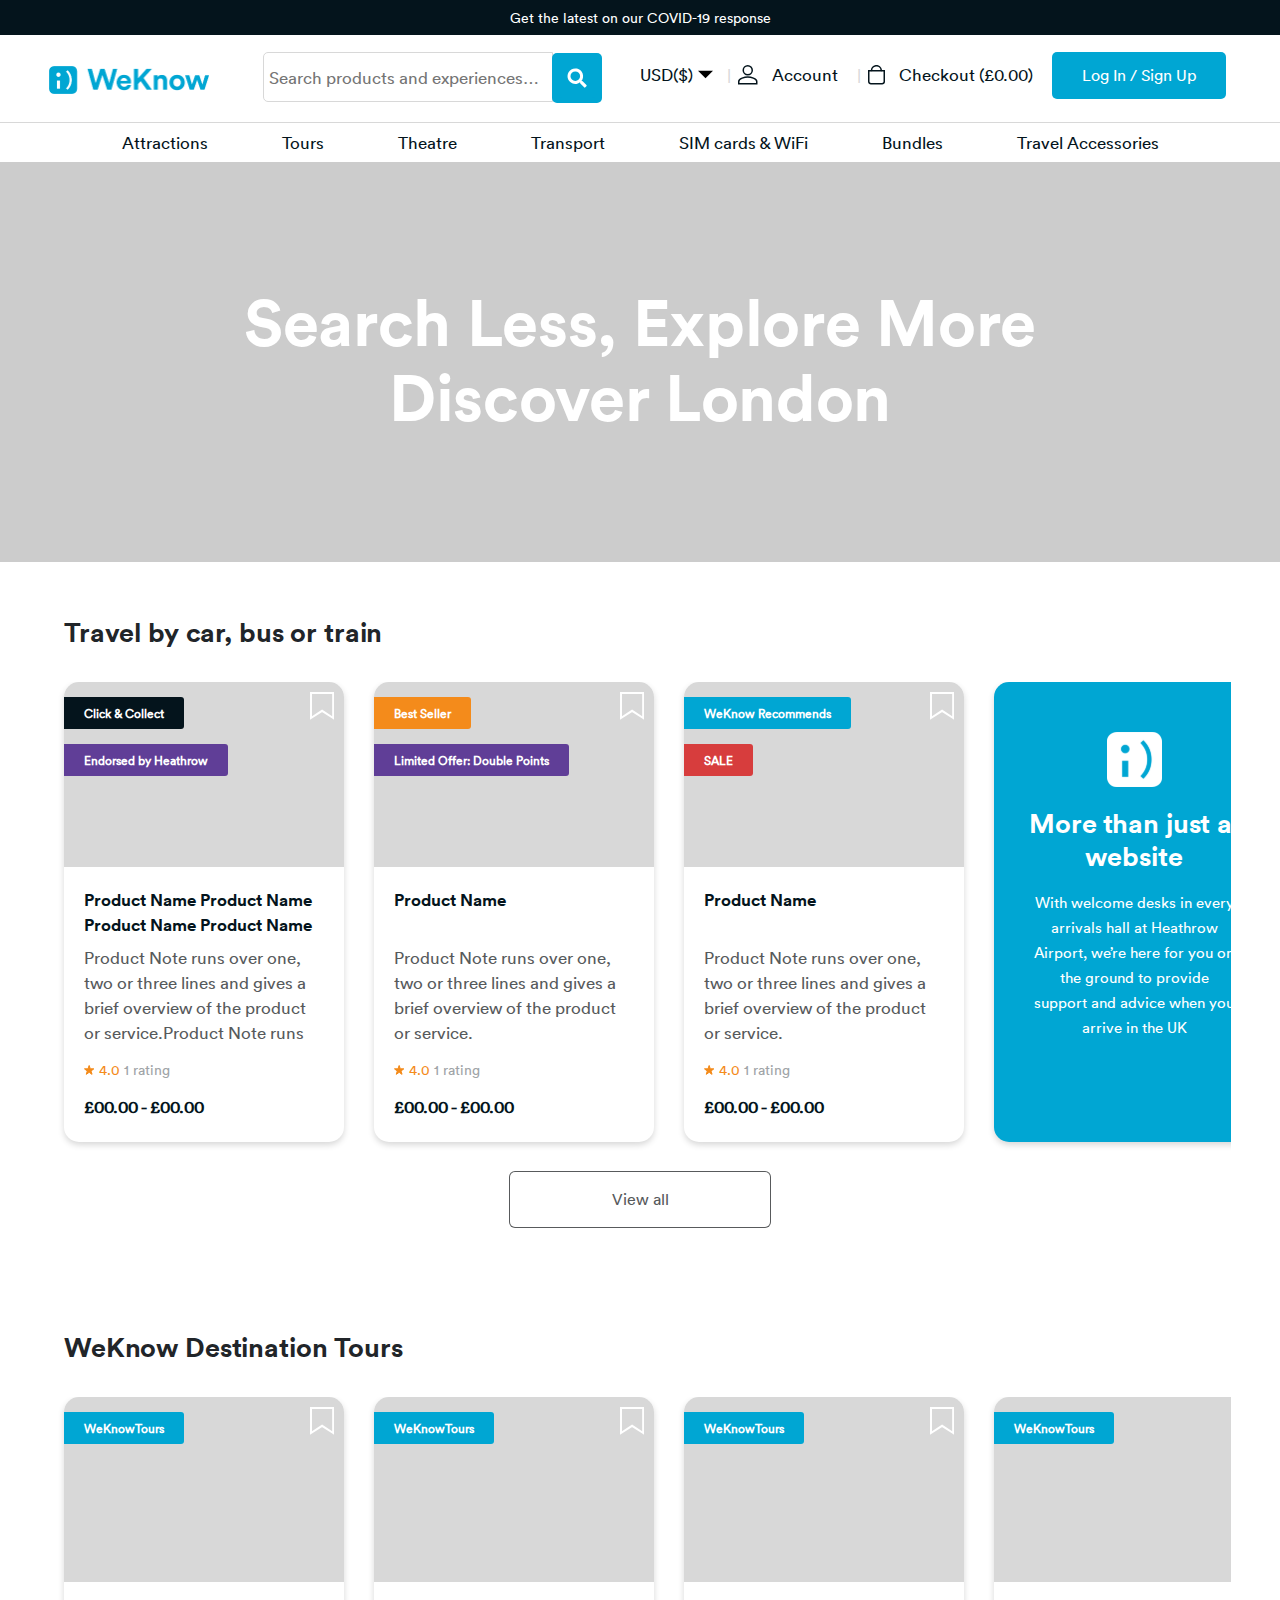
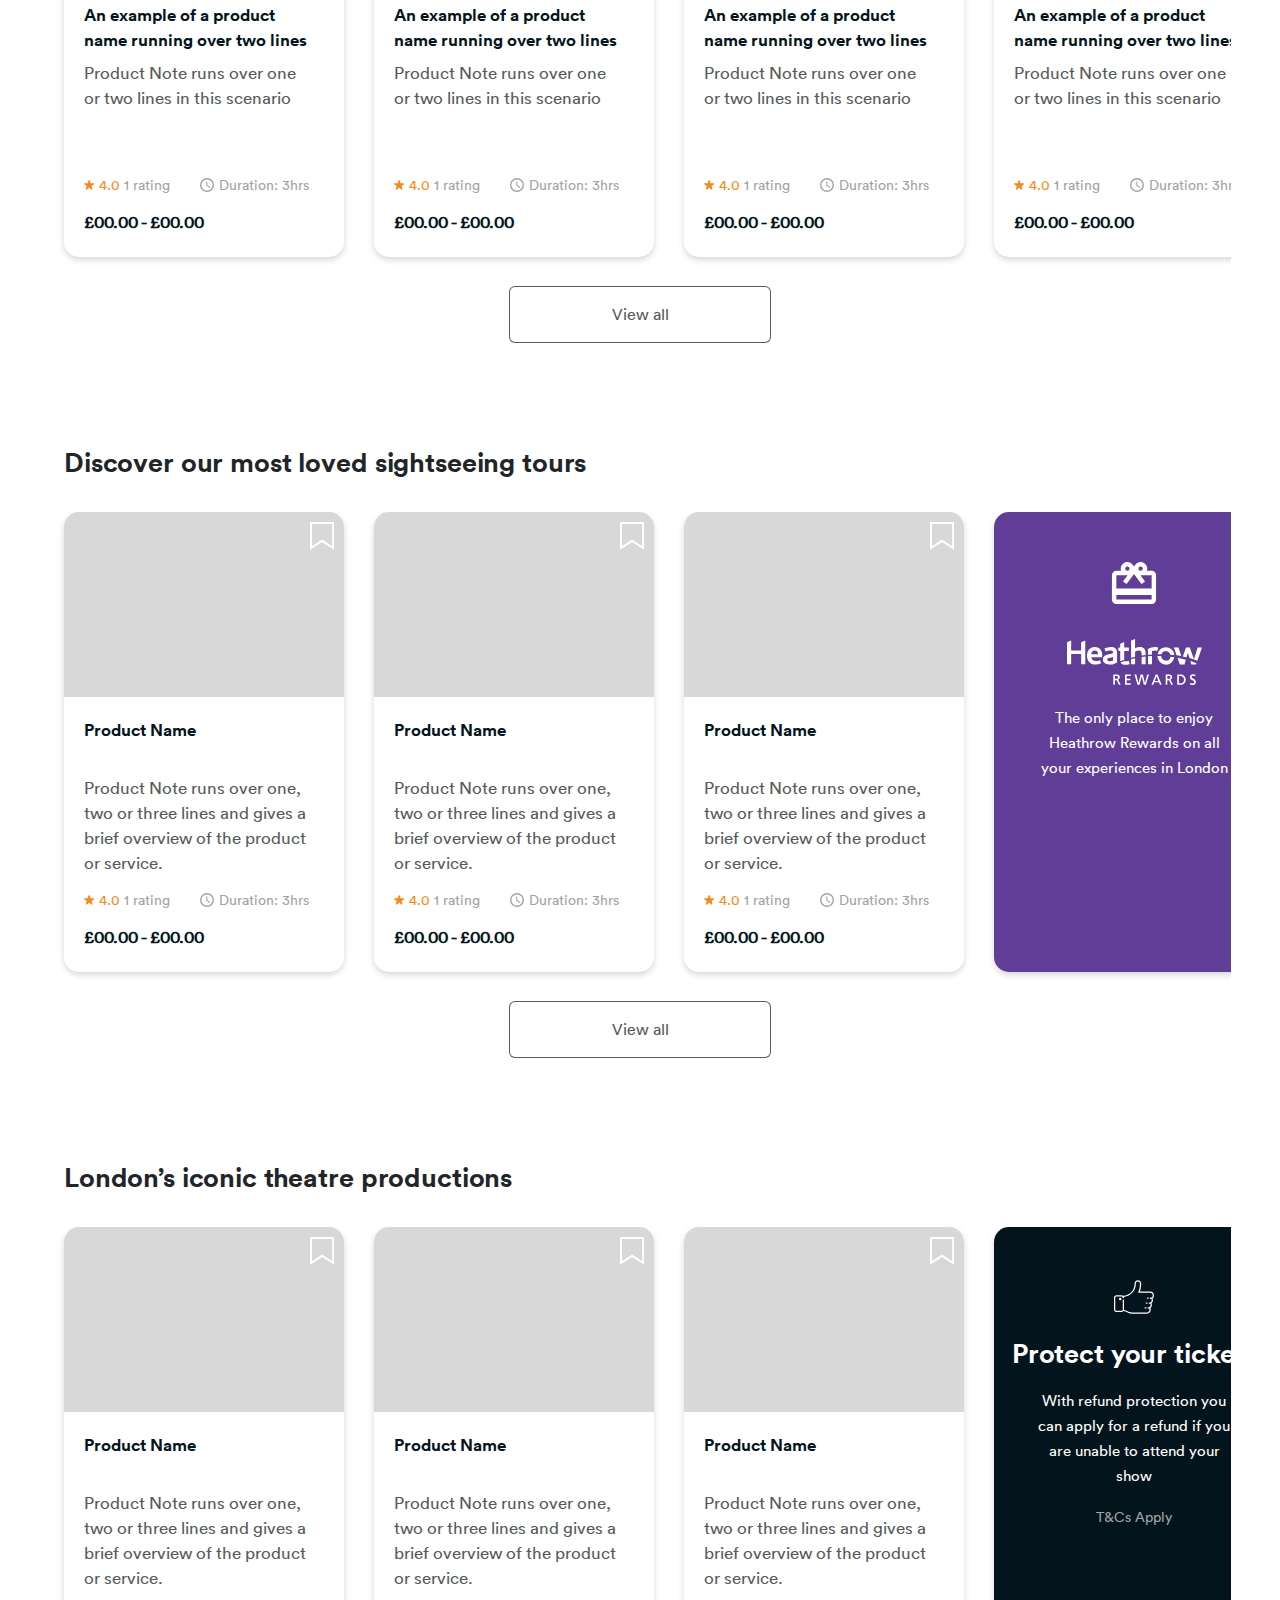
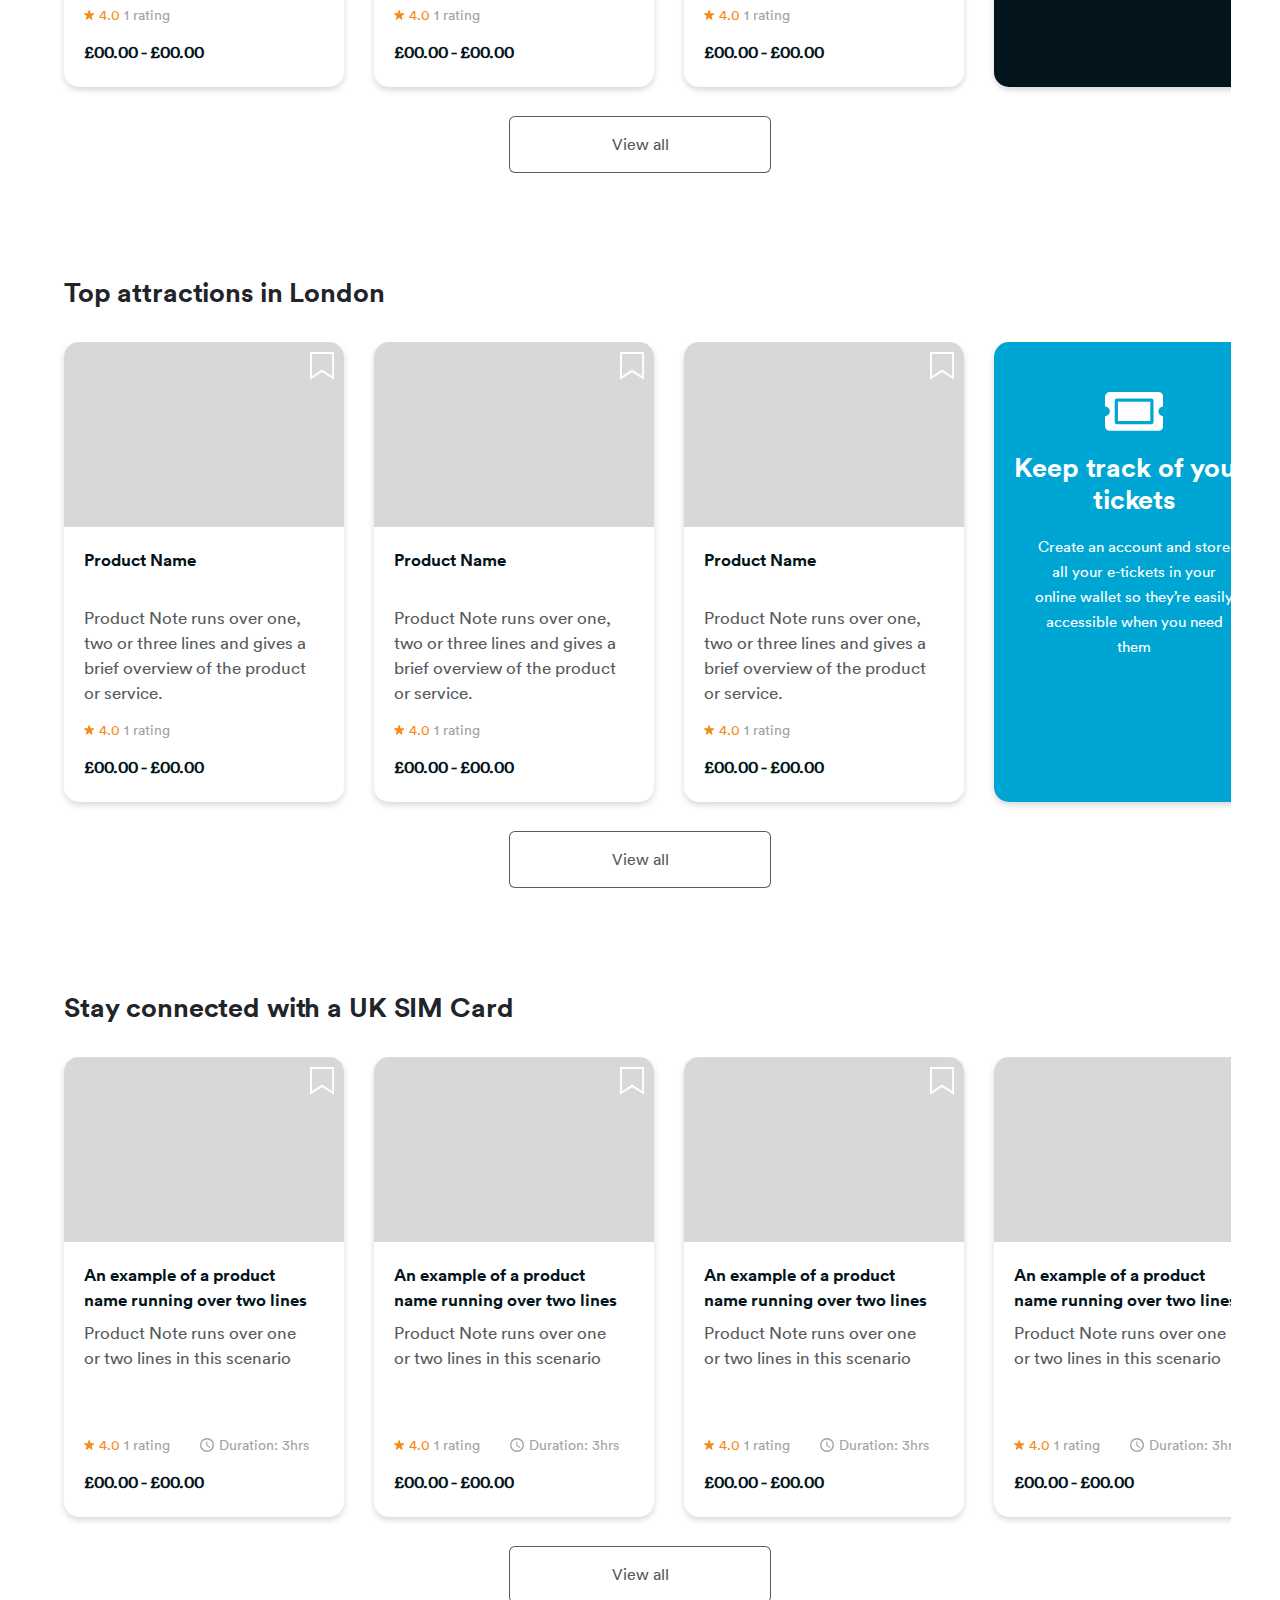
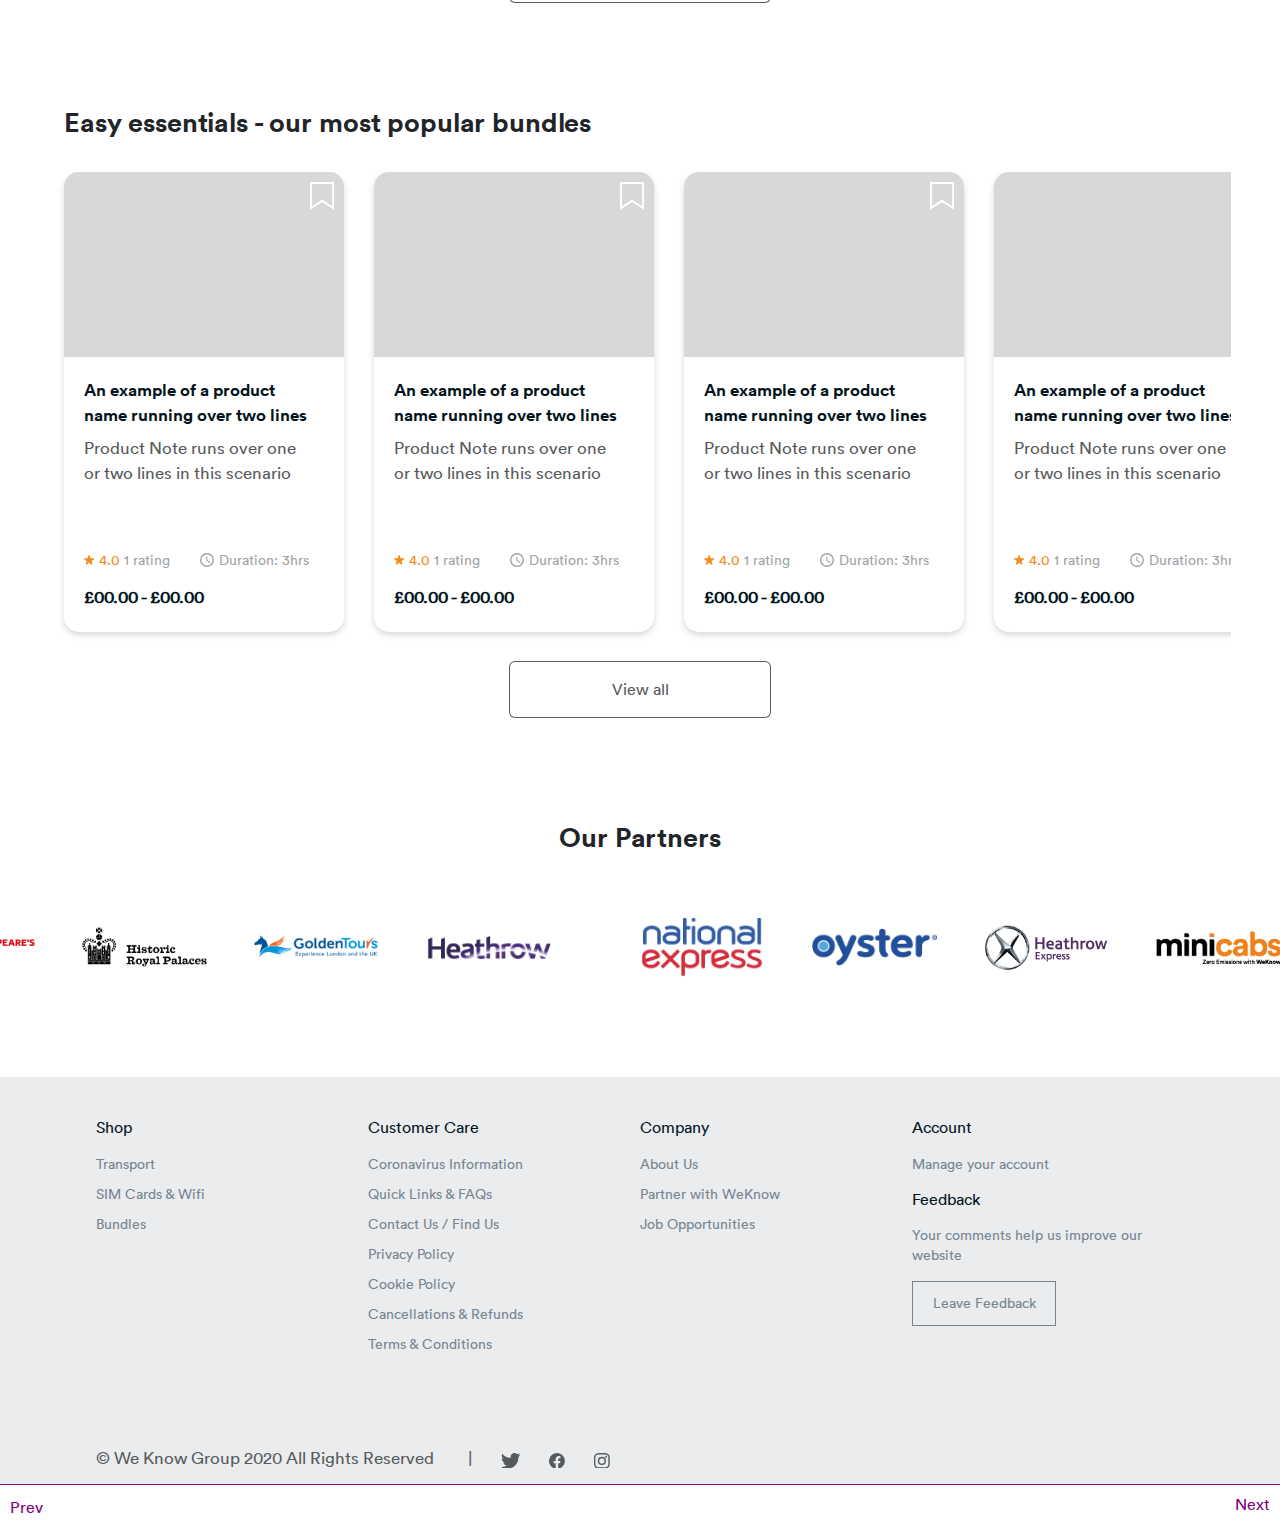
==== commit 72b1b7a2: "Weknow styles" ====
--- a/index.html
+++ b/index.html
@@ -1,1373 +1,1435 @@
-<!DOCTYPE html>
-<html>
-<head>
-	<meta charset="UTF-8" />
-    <meta name="viewport" content="width=device-width, initial-scale=1.0" />
-	<link rel="stylesheet" href="style/style.css" />
-	<link rel="stylesheet" href="https://stackpath.bootstrapcdn.com/bootstrap/4.3.1/css/bootstrap.min.css" integrity="sha384-ggOyR0iXCbMQv3Xipma34MD+dH/1fQ784/j6cY/iJTQUOhcWr7x9JvoRxT2MZw1T" crossorigin="anonymous">
-	<div class="site-banner">
-      <p>
-        Get the latest on our COVID-19 response
-      </p>
-    </div>
-</head>
-	<!-- Mobile Menu -->
-    <div id="book-menu-mobile" class="book-menu-mobile ">
-      <div class="mobile-nav-header">
-        <input type="text" name="" placeholder="Search products and experiences…">
-		<input type="submit" name="" value="">
-        <nav>
-        	<ul>
-	    		<li><a href="">Attractions</a></li>
-	    		<li><a href="">Tours</a></li>
-	    		<li><a href="">Theatre</a></li>
-	    		<li><a href="">Transport</a></li>
-	    		<li><a href="">SIM cards & WiFi</a></li>
-	    		<li><a href="">Bundles</a></li>
-	    		<li><a href="">Travel Accessories</a></li>
-	    	</ul>
-	    	<select name="type_price" id="price">
-					  <option value="usd">USD($)</option>
-					  <option value="GBP">GBP(£)</option>
-			</select>
-			<ul>
-				<li><a href="">Account</a></li>
-				<li><a href="">Checkout (£0.00)</a></li>
-			</ul>
-			<a class="btn-blue" href="">Log In / Sign Up</a>	
-
-        </nav>
-      </div>
-      
-    </div>
-    <!-- Header -->
-    <header>
-    	<div class="container">
-		      <div class="row">
-			    <div class="col-lg-6">
-			    	<a href=""><img class="logo" src="assets/images/logo.png"></a>
-			    	<input type="text" name="" placeholder="Search products and experiences…">
-			    	<input type="submit" name="" value="">
-			    </div>
-			    <div class="col-lg-6">
-			    	<select name="type_price" id="price">
-					  <option value="usd">USD($)</option>
-					  <option value="GBP">GBP(£)</option>
-					</select>
-					<span>|</span>
-					<ul>
-						<li><a href="">Account</a></li>
-						<span>|</span>
-						<li><a href="">Checkout (£0.00)</a></li>
-					</ul>
-					<a class="btn-blue" href="">Log In / Sign Up</a>
-
-			    </div>
-			  </div>
-			</div>
-    </header>
-    <div class="menu">
-    	<div class="container">
-	    	<ul>
-	    		<li><a href="">Attractions</a></li>
-	    		<li><a href="">Tours</a></li>
-	    		<li><a href="">Theatre</a></li>
-	    		<li><a href="">Transport</a></li>
-	    		<li><a href="">SIM cards & WiFi</a></li>
-	    		<li><a href="">Bundles</a></li>
-	    		<li><a href="">Travel Accessories</a></li>
-	    	</ul>
-    	</div>
-    </div>
-    <div class="header-responsive">
-    	<div class="container">
-    		<div class="row">
-			    <div class="col-6">
-			    	<a href=""><img class="logo" src="assets/images/logo.png"></a>
-			    </div>
-			    <div class="col-6">
-			    	<!-- MOBILE HAMBURGER AND MENU -->
-			        <div class="header-item header-item__mobile">
-			          <div class="hamburger" id="hamburger-6">
-			            <span class="line"></span>
-			            <span class="line"></span>
-			            <span class="line"></span>
-			          </div>
-			        </div>
-			    </div>
-			  </div>
-    	</div>
-    </div>
-
-<body>
-	<div class="banner-home">
-		<div class="table-box" style="background-image:  url('assets/images/Hero.jpg');">
-			<div class="table-cell">
-				<h1>Search Less, Explore More<br>Discover London</h1>
-			</div>
-		</div>
-	</div>
-
-	<!--Travel by-->
-		<div class="container">
-
-			<section class="travel-service content-block section">
-				<h2>Travel by car, bus or train</h2>
-				<div class="row">
-				    <div class="col-3">
-				    	<div class="box-product">
-				    		<div class="table-box">
-				    			<div class="table-cell">
-				    				<a href="./account-bucket.html">
-						                <svg xmlns="http://www.w3.org/2000/svg" width="24.173" height="27.84" viewBox="0 0 24.173 27.84">
-						                  <g id="Group_2444" data-name="Group 2444" transform="translate(-1343 -189)">
-						                    <path id="Path_710" data-name="Path 710" d="M3190.5-2717.608l-11.086-7.186-11.086,7.186v-25H3190.5Z" transform="translate(-1824.331 2932.608)" fill="none" stroke="#fff" stroke-width="2"/>
-						                  </g>
-						                </svg>
-						              </a>
-				    				<span class="tags">Click & Collect</span>
-				    			</div>
-				    		</div>
-				    		<div class="content-product">
-					    		<h4>Product Name</h4>
-					    		<p>Product Note runs over one, two or three lines and gives a brief overview of the product or service.</p>
-					    		<p class="rating"><span class=""><svg xmlns="http://www.w3.org/2000/svg" width="10.299" height="9.851" viewBox="0 0 10.299 9.851">
-								  <path id="Path_424" data-name="Path 424" d="M151.56,1571.5l1.037,3.191a.087.087,0,0,0,.083.06h3.358a.087.087,0,0,1,.052.157l-2.717,1.974a.087.087,0,0,0-.032.1l1.038,3.191a.088.088,0,0,1-.056.11.089.089,0,0,1-.079-.013l-2.717-1.974a.086.086,0,0,0-.1,0l-2.717,1.974a.087.087,0,0,1-.122-.019.086.086,0,0,1-.013-.078l1.038-3.191a.087.087,0,0,0-.032-.1l-2.717-1.974a.087.087,0,0,1,.052-.157h3.358a.088.088,0,0,0,.083-.06l1.037-3.191a.087.087,0,0,1,.167,0Z" transform="translate(-146.327 -1570.935)" fill="#f48b1b" stroke="#f38b1a" stroke-miterlimit="10" stroke-width="1"/>
-								</svg>4.0 </span>1 rating</p>
-					    		<p class="range-price">£00.00 - £00.00</p>
-				    		</div>
-
-				    	</div>
-				    </div>
-				    <div class="col-3">
-				    	<div class="box-product">
-				    		<div class="table-box">
-				    			<div class="table-cell">
-				    				<a href="./account-bucket.html">
-						                <svg xmlns="http://www.w3.org/2000/svg" width="24.173" height="27.84" viewBox="0 0 24.173 27.84">
-						                  <g id="Group_2444" data-name="Group 2444" transform="translate(-1343 -189)">
-						                    <path id="Path_710" data-name="Path 710" d="M3190.5-2717.608l-11.086-7.186-11.086,7.186v-25H3190.5Z" transform="translate(-1824.331 2932.608)" fill="none" stroke="#fff" stroke-width="2"/>
-						                  </g>
-						                </svg>
-						              </a>
-				    				<span class="tags">Click & Collect</span>
-				    			</div>
-				    		</div>
-				    		<div class="content-product">
-					    		<h4>Product Name</h4>
-					    		<p>Product Note runs over one, two or three lines and gives a brief overview of the product or service.</p>
-					    		<p class="rating"><span class=""><svg xmlns="http://www.w3.org/2000/svg" width="10.299" height="9.851" viewBox="0 0 10.299 9.851">
-								  <path id="Path_424" data-name="Path 424" d="M151.56,1571.5l1.037,3.191a.087.087,0,0,0,.083.06h3.358a.087.087,0,0,1,.052.157l-2.717,1.974a.087.087,0,0,0-.032.1l1.038,3.191a.088.088,0,0,1-.056.11.089.089,0,0,1-.079-.013l-2.717-1.974a.086.086,0,0,0-.1,0l-2.717,1.974a.087.087,0,0,1-.122-.019.086.086,0,0,1-.013-.078l1.038-3.191a.087.087,0,0,0-.032-.1l-2.717-1.974a.087.087,0,0,1,.052-.157h3.358a.088.088,0,0,0,.083-.06l1.037-3.191a.087.087,0,0,1,.167,0Z" transform="translate(-146.327 -1570.935)" fill="#f48b1b" stroke="#f38b1a" stroke-miterlimit="10" stroke-width="1"/>
-								</svg>4.0 </span>1 rating</p>
-					    		<p class="range-price">£00.00 - £00.00</p>
-				    		</div>
-				    	</div>
-				    </div>
-				    <div class="col-3">
-				    	<div class="box-product">
-				    		<div class="table-box">
-				    			<div class="table-cell">
-				    				<a href="./account-bucket.html">
-						                <svg xmlns="http://www.w3.org/2000/svg" width="24.173" height="27.84" viewBox="0 0 24.173 27.84">
-						                  <g id="Group_2444" data-name="Group 2444" transform="translate(-1343 -189)">
-						                    <path id="Path_710" data-name="Path 710" d="M3190.5-2717.608l-11.086-7.186-11.086,7.186v-25H3190.5Z" transform="translate(-1824.331 2932.608)" fill="none" stroke="#fff" stroke-width="2"/>
-						                  </g>
-						                </svg>
-						              </a>
-				    				<span class="tags">Click & Collect</span>
-				    			</div>
-				    		</div>
-				    		<div class="content-product">
-					    		<h4>Product Name</h4>
-					    		<p>Product Note runs over one, two or three lines and gives a brief overview of the product or service.</p>
-					    		<p class="rating"><span class=""><svg xmlns="http://www.w3.org/2000/svg" width="10.299" height="9.851" viewBox="0 0 10.299 9.851">
-								  <path id="Path_424" data-name="Path 424" d="M151.56,1571.5l1.037,3.191a.087.087,0,0,0,.083.06h3.358a.087.087,0,0,1,.052.157l-2.717,1.974a.087.087,0,0,0-.032.1l1.038,3.191a.088.088,0,0,1-.056.11.089.089,0,0,1-.079-.013l-2.717-1.974a.086.086,0,0,0-.1,0l-2.717,1.974a.087.087,0,0,1-.122-.019.086.086,0,0,1-.013-.078l1.038-3.191a.087.087,0,0,0-.032-.1l-2.717-1.974a.087.087,0,0,1,.052-.157h3.358a.088.088,0,0,0,.083-.06l1.037-3.191a.087.087,0,0,1,.167,0Z" transform="translate(-146.327 -1570.935)" fill="#f48b1b" stroke="#f38b1a" stroke-miterlimit="10" stroke-width="1"/>
-								</svg>4.0 </span>1 rating</p>
-					    		<p class="range-price">£00.00 - £00.00</p>
-				    		</div>
-				    	</div>
-				    </div>
-				    <div class="col-3">
-				    	<div class="box-product color-box">
-				    		<img src="assets/images/Wink-Icon.svg">
-				    		<h3>More than just a website</h3>
-				    		<p>With welcome desks in every arrivals hall at Heathrow Airport, we’re here for you on the ground to provide support and advice when you arrive in the UK</p>
-				    	</div>
-				    </div>
-				  </div>
-
-				  <center><a href="" class="btn-white">View all</a></center>
-			  </section>
-		</div>
-	<!--end travel by-->
-	<div class="container">
-			<section id="destination" class="travel-service content-block section">
-				<h2>WeKnow Destination Tours</h2>
-				<div class="row">
-				    <div class="col-3">
-				    	<div class="box-product">
-				    		<div class="table-box">
-				    			<div class="table-cell">
-				    				<a href="./account-bucket.html">
-						                <svg xmlns="http://www.w3.org/2000/svg" width="24.173" height="27.84" viewBox="0 0 24.173 27.84">
-						                  <g id="Group_2444" data-name="Group 2444" transform="translate(-1343 -189)">
-						                    <path id="Path_710" data-name="Path 710" d="M3190.5-2717.608l-11.086-7.186-11.086,7.186v-25H3190.5Z" transform="translate(-1824.331 2932.608)" fill="none" stroke="#fff" stroke-width="2"/>
-						                  </g>
-						                </svg>
-						              </a>
-				    				<span class="tags">WeKnowTours</span>
-				    			</div>
-				    		</div>
-				    		<div class="content-product">
-					    		<h4>An example of a product name running over two lines</h4>
-					    		<p>Product Note runs over one or two lines in this scenario</p>
-					    		<p class="rating"><span class=""><svg xmlns="http://www.w3.org/2000/svg" width="10.299" height="9.851" viewBox="0 0 10.299 9.851">
-								  <path id="Path_424" data-name="Path 424" d="M151.56,1571.5l1.037,3.191a.087.087,0,0,0,.083.06h3.358a.087.087,0,0,1,.052.157l-2.717,1.974a.087.087,0,0,0-.032.1l1.038,3.191a.088.088,0,0,1-.056.11.089.089,0,0,1-.079-.013l-2.717-1.974a.086.086,0,0,0-.1,0l-2.717,1.974a.087.087,0,0,1-.122-.019.086.086,0,0,1-.013-.078l1.038-3.191a.087.087,0,0,0-.032-.1l-2.717-1.974a.087.087,0,0,1,.052-.157h3.358a.088.088,0,0,0,.083-.06l1.037-3.191a.087.087,0,0,1,.167,0Z" transform="translate(-146.327 -1570.935)" fill="#f48b1b" stroke="#f38b1a" stroke-miterlimit="10" stroke-width="1"/>
-								</svg>4.0 </span><svg class="time" xmlns="http://www.w3.org/2000/svg" width="14" height="14" viewBox="0 0 14 14">
-								  <g id="Icon_ionic-md-time" data-name="Icon ionic-md-time" transform="translate(-3.375 -3.375)">
-								    <path id="Path_1327" data-name="Path 1327" d="M10.368,3.375a7,7,0,1,0,7.007,7A7,7,0,0,0,10.368,3.375Zm.007,12.6a5.6,5.6,0,1,1,5.6-5.6A5.6,5.6,0,0,1,10.375,15.975Z" fill="#a0a4a7"/>
-								    <path id="Path_1328" data-name="Path 1328" d="M17.588,10.688h-1.05v4.2l3.675,2.2.525-.862-3.15-1.868Z" transform="translate(-6.863 -3.813)" fill="#a0a4a7"/>
-								  </g>
-								</svg>Duration: 3hrs</p>
-					    		<p class="range-price">£00.00 - £00.00</p>
-				    		</div>
-				    	</div>
-				    </div>
-
-				    <div class="col-3">
-				    	<div class="box-product">
-				    		<div class="table-box">
-				    			<div class="table-cell">
-				    				<a href="./account-bucket.html">
-						                <svg xmlns="http://www.w3.org/2000/svg" width="24.173" height="27.84" viewBox="0 0 24.173 27.84">
-						                  <g id="Group_2444" data-name="Group 2444" transform="translate(-1343 -189)">
-						                    <path id="Path_710" data-name="Path 710" d="M3190.5-2717.608l-11.086-7.186-11.086,7.186v-25H3190.5Z" transform="translate(-1824.331 2932.608)" fill="none" stroke="#fff" stroke-width="2"/>
-						                  </g>
-						                </svg>
-						              </a>
-				    				<span class="tags">WeKnowTours</span>
-				    			</div>
-				    		</div>
-				    		<div class="content-product">
-					    		<h4>An example of a product name running over two lines</h4>
-					    		<p>Product Note runs over one or two lines in this scenario</p>
-					    		<p class="rating"><span class=""><svg xmlns="http://www.w3.org/2000/svg" width="10.299" height="9.851" viewBox="0 0 10.299 9.851">
-								  <path id="Path_424" data-name="Path 424" d="M151.56,1571.5l1.037,3.191a.087.087,0,0,0,.083.06h3.358a.087.087,0,0,1,.052.157l-2.717,1.974a.087.087,0,0,0-.032.1l1.038,3.191a.088.088,0,0,1-.056.11.089.089,0,0,1-.079-.013l-2.717-1.974a.086.086,0,0,0-.1,0l-2.717,1.974a.087.087,0,0,1-.122-.019.086.086,0,0,1-.013-.078l1.038-3.191a.087.087,0,0,0-.032-.1l-2.717-1.974a.087.087,0,0,1,.052-.157h3.358a.088.088,0,0,0,.083-.06l1.037-3.191a.087.087,0,0,1,.167,0Z" transform="translate(-146.327 -1570.935)" fill="#f48b1b" stroke="#f38b1a" stroke-miterlimit="10" stroke-width="1"/>
-								</svg>4.0 </span><svg class="time" xmlns="http://www.w3.org/2000/svg" width="14" height="14" viewBox="0 0 14 14">
-								  <g id="Icon_ionic-md-time" data-name="Icon ionic-md-time" transform="translate(-3.375 -3.375)">
-								    <path id="Path_1327" data-name="Path 1327" d="M10.368,3.375a7,7,0,1,0,7.007,7A7,7,0,0,0,10.368,3.375Zm.007,12.6a5.6,5.6,0,1,1,5.6-5.6A5.6,5.6,0,0,1,10.375,15.975Z" fill="#a0a4a7"/>
-								    <path id="Path_1328" data-name="Path 1328" d="M17.588,10.688h-1.05v4.2l3.675,2.2.525-.862-3.15-1.868Z" transform="translate(-6.863 -3.813)" fill="#a0a4a7"/>
-								  </g>
-								</svg>Duration: 3hrs</p>
-					    		<p class="range-price">£00.00 - £00.00</p>
-				    		</div>
-				    	</div>
-				    </div>
-
-				    <div class="col-3">
-				    	<div class="box-product">
-				    		<div class="table-box">
-				    			<div class="table-cell">
-				    				<a href="./account-bucket.html">
-						                <svg xmlns="http://www.w3.org/2000/svg" width="24.173" height="27.84" viewBox="0 0 24.173 27.84">
-						                  <g id="Group_2444" data-name="Group 2444" transform="translate(-1343 -189)">
-						                    <path id="Path_710" data-name="Path 710" d="M3190.5-2717.608l-11.086-7.186-11.086,7.186v-25H3190.5Z" transform="translate(-1824.331 2932.608)" fill="none" stroke="#fff" stroke-width="2"/>
-						                  </g>
-						                </svg>
-						              </a>
-				    				<span class="tags">WeKnowTours</span>
-				    			</div>
-				    		</div>
-				    		<div class="content-product">
-					    		<h4>An example of a product name running over two lines</h4>
-					    		<p>Product Note runs over one or two lines in this scenario</p>
-					    		<p class="rating"><span class=""><svg xmlns="http://www.w3.org/2000/svg" width="10.299" height="9.851" viewBox="0 0 10.299 9.851">
-								  <path id="Path_424" data-name="Path 424" d="M151.56,1571.5l1.037,3.191a.087.087,0,0,0,.083.06h3.358a.087.087,0,0,1,.052.157l-2.717,1.974a.087.087,0,0,0-.032.1l1.038,3.191a.088.088,0,0,1-.056.11.089.089,0,0,1-.079-.013l-2.717-1.974a.086.086,0,0,0-.1,0l-2.717,1.974a.087.087,0,0,1-.122-.019.086.086,0,0,1-.013-.078l1.038-3.191a.087.087,0,0,0-.032-.1l-2.717-1.974a.087.087,0,0,1,.052-.157h3.358a.088.088,0,0,0,.083-.06l1.037-3.191a.087.087,0,0,1,.167,0Z" transform="translate(-146.327 -1570.935)" fill="#f48b1b" stroke="#f38b1a" stroke-miterlimit="10" stroke-width="1"/>
-								</svg>4.0 </span><svg class="time" xmlns="http://www.w3.org/2000/svg" width="14" height="14" viewBox="0 0 14 14">
-								  <g id="Icon_ionic-md-time" data-name="Icon ionic-md-time" transform="translate(-3.375 -3.375)">
-								    <path id="Path_1327" data-name="Path 1327" d="M10.368,3.375a7,7,0,1,0,7.007,7A7,7,0,0,0,10.368,3.375Zm.007,12.6a5.6,5.6,0,1,1,5.6-5.6A5.6,5.6,0,0,1,10.375,15.975Z" fill="#a0a4a7"/>
-								    <path id="Path_1328" data-name="Path 1328" d="M17.588,10.688h-1.05v4.2l3.675,2.2.525-.862-3.15-1.868Z" transform="translate(-6.863 -3.813)" fill="#a0a4a7"/>
-								  </g>
-								</svg>Duration: 3hrs</p>
-					    		<p class="range-price">£00.00 - £00.00</p>
-				    		</div>
-				    	</div>
-				    </div>
-
-				    <div class="col-3">
-				    	<div class="box-product">
-				    		<div class="table-box">
-				    			<div class="table-cell">
-				    				<a href="./account-bucket.html">
-						                <svg xmlns="http://www.w3.org/2000/svg" width="24.173" height="27.84" viewBox="0 0 24.173 27.84">
-						                  <g id="Group_2444" data-name="Group 2444" transform="translate(-1343 -189)">
-						                    <path id="Path_710" data-name="Path 710" d="M3190.5-2717.608l-11.086-7.186-11.086,7.186v-25H3190.5Z" transform="translate(-1824.331 2932.608)" fill="none" stroke="#fff" stroke-width="2"/>
-						                  </g>
-						                </svg>
-						              </a>
-				    				<span class="tags">WeKnowTours</span>
-				    			</div>
-				    		</div>
-				    		<div class="content-product">
-					    		<h4>An example of a product name running over two lines</h4>
-					    		<p>Product Note runs over one or two lines in this scenario</p>
-					    		<p class="rating"><span class=""><svg xmlns="http://www.w3.org/2000/svg" width="10.299" height="9.851" viewBox="0 0 10.299 9.851">
-								  <path id="Path_424" data-name="Path 424" d="M151.56,1571.5l1.037,3.191a.087.087,0,0,0,.083.06h3.358a.087.087,0,0,1,.052.157l-2.717,1.974a.087.087,0,0,0-.032.1l1.038,3.191a.088.088,0,0,1-.056.11.089.089,0,0,1-.079-.013l-2.717-1.974a.086.086,0,0,0-.1,0l-2.717,1.974a.087.087,0,0,1-.122-.019.086.086,0,0,1-.013-.078l1.038-3.191a.087.087,0,0,0-.032-.1l-2.717-1.974a.087.087,0,0,1,.052-.157h3.358a.088.088,0,0,0,.083-.06l1.037-3.191a.087.087,0,0,1,.167,0Z" transform="translate(-146.327 -1570.935)" fill="#f48b1b" stroke="#f38b1a" stroke-miterlimit="10" stroke-width="1"/>
-								</svg>4.0 </span><svg class="time" xmlns="http://www.w3.org/2000/svg" width="14" height="14" viewBox="0 0 14 14">
-								  <g id="Icon_ionic-md-time" data-name="Icon ionic-md-time" transform="translate(-3.375 -3.375)">
-								    <path id="Path_1327" data-name="Path 1327" d="M10.368,3.375a7,7,0,1,0,7.007,7A7,7,0,0,0,10.368,3.375Zm.007,12.6a5.6,5.6,0,1,1,5.6-5.6A5.6,5.6,0,0,1,10.375,15.975Z" fill="#a0a4a7"/>
-								    <path id="Path_1328" data-name="Path 1328" d="M17.588,10.688h-1.05v4.2l3.675,2.2.525-.862-3.15-1.868Z" transform="translate(-6.863 -3.813)" fill="#a0a4a7"/>
-								  </g>
-								</svg>Duration: 3hrs</p>
-					    		<p class="range-price">£00.00 - £00.00</p>
-				    		</div>
-				    	</div>
-				    </div>
-				</div>
-
-				 <center><a href="" class="btn-white">View all</a></center>
-			</section>
-	</div>
-	
-	<!--discover by-->
-		<div class="container">
-
-			<section class="travel-service content-block section">
-				<h2>Discover our most loved sightseeing tours</h2>
-				<div class="row">
-				    <div class="col-3">
-				    	<div class="box-product">
-				    		<div class="table-box">
-				    			<div class="table-cell">
-				    				<a href="./account-bucket.html">
-						                <svg xmlns="http://www.w3.org/2000/svg" width="24.173" height="27.84" viewBox="0 0 24.173 27.84">
-						                  <g id="Group_2444" data-name="Group 2444" transform="translate(-1343 -189)">
-						                    <path id="Path_710" data-name="Path 710" d="M3190.5-2717.608l-11.086-7.186-11.086,7.186v-25H3190.5Z" transform="translate(-1824.331 2932.608)" fill="none" stroke="#fff" stroke-width="2"/>
-						                  </g>
-						                </svg>
-						              </a>
-				    			</div>
-				    		</div>
-				    		<div class="content-product">
-					    		<h4>Product Name</h4>
-					    		<p>Product Note runs over one, two or three lines and gives a brief overview of the product or service.</p>
-					    		<p class="rating"><span class=""><svg xmlns="http://www.w3.org/2000/svg" width="10.299" height="9.851" viewBox="0 0 10.299 9.851">
-								  <path id="Path_424" data-name="Path 424" d="M151.56,1571.5l1.037,3.191a.087.087,0,0,0,.083.06h3.358a.087.087,0,0,1,.052.157l-2.717,1.974a.087.087,0,0,0-.032.1l1.038,3.191a.088.088,0,0,1-.056.11.089.089,0,0,1-.079-.013l-2.717-1.974a.086.086,0,0,0-.1,0l-2.717,1.974a.087.087,0,0,1-.122-.019.086.086,0,0,1-.013-.078l1.038-3.191a.087.087,0,0,0-.032-.1l-2.717-1.974a.087.087,0,0,1,.052-.157h3.358a.088.088,0,0,0,.083-.06l1.037-3.191a.087.087,0,0,1,.167,0Z" transform="translate(-146.327 -1570.935)" fill="#f48b1b" stroke="#f38b1a" stroke-miterlimit="10" stroke-width="1"/>
-								</svg>4.0 </span>1 rating</p>
-					    		<p class="range-price">£00.00 - £00.00</p>
-				    		</div>
-
-				    	</div>
-				    </div>
-				    <div class="col-3">
-				    	<div class="box-product">
-				    		<div class="table-box">
-				    			<div class="table-cell">
-				    				<a href="./account-bucket.html">
-						                <svg xmlns="http://www.w3.org/2000/svg" width="24.173" height="27.84" viewBox="0 0 24.173 27.84">
-						                  <g id="Group_2444" data-name="Group 2444" transform="translate(-1343 -189)">
-						                    <path id="Path_710" data-name="Path 710" d="M3190.5-2717.608l-11.086-7.186-11.086,7.186v-25H3190.5Z" transform="translate(-1824.331 2932.608)" fill="none" stroke="#fff" stroke-width="2"/>
-						                  </g>
-						                </svg>
-						              </a>
-				    			</div>
-				    		</div>
-				    		<div class="content-product">
-					    		<h4>Product Name</h4>
-					    		<p>Product Note runs over one, two or three lines and gives a brief overview of the product or service.</p>
-					    		<p class="rating"><span class=""><svg xmlns="http://www.w3.org/2000/svg" width="10.299" height="9.851" viewBox="0 0 10.299 9.851">
-								  <path id="Path_424" data-name="Path 424" d="M151.56,1571.5l1.037,3.191a.087.087,0,0,0,.083.06h3.358a.087.087,0,0,1,.052.157l-2.717,1.974a.087.087,0,0,0-.032.1l1.038,3.191a.088.088,0,0,1-.056.11.089.089,0,0,1-.079-.013l-2.717-1.974a.086.086,0,0,0-.1,0l-2.717,1.974a.087.087,0,0,1-.122-.019.086.086,0,0,1-.013-.078l1.038-3.191a.087.087,0,0,0-.032-.1l-2.717-1.974a.087.087,0,0,1,.052-.157h3.358a.088.088,0,0,0,.083-.06l1.037-3.191a.087.087,0,0,1,.167,0Z" transform="translate(-146.327 -1570.935)" fill="#f48b1b" stroke="#f38b1a" stroke-miterlimit="10" stroke-width="1"/>
-								</svg>4.0 </span>1 rating</p>
-					    		<p class="range-price">£00.00 - £00.00</p>
-				    		</div>
-				    	</div>
-				    </div>
-				    <div class="col-3">
-				    	<div class="box-product">
-				    		<div class="table-box">
-				    			<div class="table-cell">
-				    				<a href="./account-bucket.html">
-						                <svg xmlns="http://www.w3.org/2000/svg" width="24.173" height="27.84" viewBox="0 0 24.173 27.84">
-						                  <g id="Group_2444" data-name="Group 2444" transform="translate(-1343 -189)">
-						                    <path id="Path_710" data-name="Path 710" d="M3190.5-2717.608l-11.086-7.186-11.086,7.186v-25H3190.5Z" transform="translate(-1824.331 2932.608)" fill="none" stroke="#fff" stroke-width="2"/>
-						                  </g>
-						                </svg>
-						              </a>
-				    			</div>
-				    		</div>
-				    		<div class="content-product">
-					    		<h4>Product Name</h4>
-					    		<p>Product Note runs over one, two or three lines and gives a brief overview of the product or service.</p>
-					    		<p class="rating"><span class=""><svg xmlns="http://www.w3.org/2000/svg" width="10.299" height="9.851" viewBox="0 0 10.299 9.851">
-								  <path id="Path_424" data-name="Path 424" d="M151.56,1571.5l1.037,3.191a.087.087,0,0,0,.083.06h3.358a.087.087,0,0,1,.052.157l-2.717,1.974a.087.087,0,0,0-.032.1l1.038,3.191a.088.088,0,0,1-.056.11.089.089,0,0,1-.079-.013l-2.717-1.974a.086.086,0,0,0-.1,0l-2.717,1.974a.087.087,0,0,1-.122-.019.086.086,0,0,1-.013-.078l1.038-3.191a.087.087,0,0,0-.032-.1l-2.717-1.974a.087.087,0,0,1,.052-.157h3.358a.088.088,0,0,0,.083-.06l1.037-3.191a.087.087,0,0,1,.167,0Z" transform="translate(-146.327 -1570.935)" fill="#f48b1b" stroke="#f38b1a" stroke-miterlimit="10" stroke-width="1"/>
-								</svg>4.0 </span>1 rating</p>
-					    		<p class="range-price">£00.00 - £00.00</p>
-				    		</div>
-				    	</div>
-				    </div>
-				    <div class="col-3">
-				    	<div class="box-product color-box purple">
-				    		<svg xmlns="http://www.w3.org/2000/svg" width="44.141" height="41.934" viewBox="0 0 44.141 41.934">
-							  <path id="Icon_material-card-giftcard" data-name="Icon material-card-giftcard" d="M42.727,11.828H37.915A6.605,6.605,0,0,0,26.174,5.979l-1.1,1.479-1.1-1.5a6.607,6.607,0,0,0-11.741,5.871H7.414a4.38,4.38,0,0,0-4.392,4.414L3,40.52a4.4,4.4,0,0,0,4.414,4.414H42.727a4.4,4.4,0,0,0,4.414-4.414V16.242A4.4,4.4,0,0,0,42.727,11.828ZM31.691,7.414a2.207,2.207,0,1,1-2.207,2.207A2.214,2.214,0,0,1,31.691,7.414Zm-13.242,0a2.207,2.207,0,1,1-2.207,2.207A2.214,2.214,0,0,1,18.449,7.414ZM42.727,40.52H7.414V36.105H42.727Zm0-11.035H7.414V16.242H18.626l-4.591,6.246,3.575,2.582,5.253-7.151,2.207-3,2.207,3L32.53,25.07l3.575-2.582-4.591-6.246H42.727Z" transform="translate(-3 -3)" fill="#fff"/>
-							</svg>
-				    		<img src="assets/images/Heathrow Rewards Logo.svg">
-				    		<p>The only place to enjoy Heathrow Rewards on all your experiences in London</p>
-				    	</div>
-				    </div>
-				  </div>
-
-				  <center><a href="" class="btn-white">View all</a></center>
-			  </section>
-		</div>
-	<!--end travel by-->
-
-	<!--Iconic-->
-		<div class="container">
-
-			<section class="travel-service content-block section">
-				<h2>London’s iconic theatre productions</h2>
-				<div class="row">
-				    <div class="col-3">
-				    	<div class="box-product">
-				    		<div class="table-box">
-				    			<div class="table-cell">
-				    				<a href="./account-bucket.html">
-						                <svg xmlns="http://www.w3.org/2000/svg" width="24.173" height="27.84" viewBox="0 0 24.173 27.84">
-						                  <g id="Group_2444" data-name="Group 2444" transform="translate(-1343 -189)">
-						                    <path id="Path_710" data-name="Path 710" d="M3190.5-2717.608l-11.086-7.186-11.086,7.186v-25H3190.5Z" transform="translate(-1824.331 2932.608)" fill="none" stroke="#fff" stroke-width="2"/>
-						                  </g>
-						                </svg>
-						              </a>
-				    			</div>
-				    		</div>
-				    		<div class="content-product">
-					    		<h4>Product Name</h4>
-					    		<p>Product Note runs over one, two or three lines and gives a brief overview of the product or service.</p>
-					    		<p class="rating"><span class=""><svg xmlns="http://www.w3.org/2000/svg" width="10.299" height="9.851" viewBox="0 0 10.299 9.851">
-								  <path id="Path_424" data-name="Path 424" d="M151.56,1571.5l1.037,3.191a.087.087,0,0,0,.083.06h3.358a.087.087,0,0,1,.052.157l-2.717,1.974a.087.087,0,0,0-.032.1l1.038,3.191a.088.088,0,0,1-.056.11.089.089,0,0,1-.079-.013l-2.717-1.974a.086.086,0,0,0-.1,0l-2.717,1.974a.087.087,0,0,1-.122-.019.086.086,0,0,1-.013-.078l1.038-3.191a.087.087,0,0,0-.032-.1l-2.717-1.974a.087.087,0,0,1,.052-.157h3.358a.088.088,0,0,0,.083-.06l1.037-3.191a.087.087,0,0,1,.167,0Z" transform="translate(-146.327 -1570.935)" fill="#f48b1b" stroke="#f38b1a" stroke-miterlimit="10" stroke-width="1"/>
-								</svg>4.0 </span>1 rating</p>
-					    		<p class="range-price">£00.00 - £00.00</p>
-				    		</div>
-
-				    	</div>
-				    </div>
-				    <div class="col-3">
-				    	<div class="box-product">
-				    		<div class="table-box">
-				    			<div class="table-cell">
-				    				<a href="./account-bucket.html">
-						                <svg xmlns="http://www.w3.org/2000/svg" width="24.173" height="27.84" viewBox="0 0 24.173 27.84">
-						                  <g id="Group_2444" data-name="Group 2444" transform="translate(-1343 -189)">
-						                    <path id="Path_710" data-name="Path 710" d="M3190.5-2717.608l-11.086-7.186-11.086,7.186v-25H3190.5Z" transform="translate(-1824.331 2932.608)" fill="none" stroke="#fff" stroke-width="2"/>
-						                  </g>
-						                </svg>
-						              </a>
-				    			</div>
-				    		</div>
-				    		<div class="content-product">
-					    		<h4>Product Name</h4>
-					    		<p>Product Note runs over one, two or three lines and gives a brief overview of the product or service.</p>
-					    		<p class="rating"><span class=""><svg xmlns="http://www.w3.org/2000/svg" width="10.299" height="9.851" viewBox="0 0 10.299 9.851">
-								  <path id="Path_424" data-name="Path 424" d="M151.56,1571.5l1.037,3.191a.087.087,0,0,0,.083.06h3.358a.087.087,0,0,1,.052.157l-2.717,1.974a.087.087,0,0,0-.032.1l1.038,3.191a.088.088,0,0,1-.056.11.089.089,0,0,1-.079-.013l-2.717-1.974a.086.086,0,0,0-.1,0l-2.717,1.974a.087.087,0,0,1-.122-.019.086.086,0,0,1-.013-.078l1.038-3.191a.087.087,0,0,0-.032-.1l-2.717-1.974a.087.087,0,0,1,.052-.157h3.358a.088.088,0,0,0,.083-.06l1.037-3.191a.087.087,0,0,1,.167,0Z" transform="translate(-146.327 -1570.935)" fill="#f48b1b" stroke="#f38b1a" stroke-miterlimit="10" stroke-width="1"/>
-								</svg>4.0 </span>1 rating</p>
-					    		<p class="range-price">£00.00 - £00.00</p>
-				    		</div>
-				    	</div>
-				    </div>
-				    <div class="col-3">
-				    	<div class="box-product">
-				    		<div class="table-box">
-				    			<div class="table-cell">
-				    				<a href="./account-bucket.html">
-						                <svg xmlns="http://www.w3.org/2000/svg" width="24.173" height="27.84" viewBox="0 0 24.173 27.84">
-						                  <g id="Group_2444" data-name="Group 2444" transform="translate(-1343 -189)">
-						                    <path id="Path_710" data-name="Path 710" d="M3190.5-2717.608l-11.086-7.186-11.086,7.186v-25H3190.5Z" transform="translate(-1824.331 2932.608)" fill="none" stroke="#fff" stroke-width="2"/>
-						                  </g>
-						                </svg>
-						              </a>
-				    			</div>
-				    		</div>
-				    		<div class="content-product">
-					    		<h4>Product Name</h4>
-					    		<p>Product Note runs over one, two or three lines and gives a brief overview of the product or service.</p>
-					    		<p class="rating"><span class=""><svg xmlns="http://www.w3.org/2000/svg" width="10.299" height="9.851" viewBox="0 0 10.299 9.851">
-								  <path id="Path_424" data-name="Path 424" d="M151.56,1571.5l1.037,3.191a.087.087,0,0,0,.083.06h3.358a.087.087,0,0,1,.052.157l-2.717,1.974a.087.087,0,0,0-.032.1l1.038,3.191a.088.088,0,0,1-.056.11.089.089,0,0,1-.079-.013l-2.717-1.974a.086.086,0,0,0-.1,0l-2.717,1.974a.087.087,0,0,1-.122-.019.086.086,0,0,1-.013-.078l1.038-3.191a.087.087,0,0,0-.032-.1l-2.717-1.974a.087.087,0,0,1,.052-.157h3.358a.088.088,0,0,0,.083-.06l1.037-3.191a.087.087,0,0,1,.167,0Z" transform="translate(-146.327 -1570.935)" fill="#f48b1b" stroke="#f38b1a" stroke-miterlimit="10" stroke-width="1"/>
-								</svg>4.0 </span>1 rating</p>
-					    		<p class="range-price">£00.00 - £00.00</p>
-				    		</div>
-				    	</div>
-				    </div>
-				    <div class="col-3">
-				    	<div class="box-product color-box black">
-				    		<svg width="40" height="40" fill="#fff" version="1.1" id="Capa_1" xmlns="http://www.w3.org/2000/svg" xmlns:xlink="http://www.w3.org/1999/xlink" x="0px" y="0px" viewBox="0 0 512 512" style="enable-background:new 0 0 512 512;" xml:space="preserve">
-							<g>
-								<path d="M498.323,297.032c0-7.992-1.901-15.683-5.553-22.635c12.034-9.18,19.23-23.438,19.23-38.914
-									c0-27.037-21.996-49.032-49.032-49.032H330.206c11.434-29.24,17.665-64.728,17.665-101.419c0-23.266-18.928-42.194-42.194-42.194
-									s-42.193,18.928-42.193,42.194c0,83.161-58.012,145.389-144.355,154.844c-0.592,0.065-1.159,0.197-1.7,0.38
-									C111.752,235.129,104.235,232,96,232H32c-17.645,0-32,14.355-32,32v152c0,17.645,14.355,32,32,32h64
-									c9.763,0,18.513-4.4,24.388-11.315c20.473,2.987,33.744,9.534,46.568,15.882c16.484,8.158,33.53,16.595,63.496,16.595h191.484
-									c27.037,0,49.032-21.996,49.032-49.032c0-7.991-1.901-15.683-5.553-22.635c12.034-9.18,19.23-23.438,19.23-38.914
-									c0-7.991-1.901-15.683-5.553-22.635C491.126,326.766,498.323,312.507,498.323,297.032z M465.561,325.727H452c-4.418,0-8,3.582-8,8
-									s3.582,8,8,8h11.958c3.061,5.1,4.687,10.847,4.687,16.854c0,12.106-6.56,23.096-17.163,28.919h-14.548c-4.418,0-8,3.582-8,8
-									s3.582,8,8,8h13.481c2.973,5.044,4.553,10.71,4.553,16.629c0,18.214-14.818,33.032-33.032,33.032H230.452
-									c-26.223,0-40.207-6.921-56.398-14.935c-12.358-6.117-26.235-12.961-46.56-16.594c0.326-1.83,0.506-3.71,0.506-5.632V295
-									c0-4.418-3.582-8-8-8s-8,3.582-8,8v121c0,8.822-7.178,16-16,16H32c-8.822,0-16-7.178-16-16V264c0-8.822,7.178-16,16-16h64
-									c8.822,0,16,7.178,16,16c0,4.418,3.582,8,8,8s8-3.582,8-8c0-3.105-0.453-6.105-1.282-8.947
-									c44.778-6.106,82.817-25.325,110.284-55.813c27.395-30.408,42.481-70.967,42.481-114.208c0-14.443,11.75-26.194,26.193-26.194
-									c14.443,0,26.194,11.75,26.194,26.194c0,39.305-7.464,76.964-21.018,106.04c-1.867,4.004-0.134,8.764,3.871,10.631
-									c1.304,0.608,2.687,0.828,4.025,0.719c0.201,0.015,0.401,0.031,0.605,0.031h143.613c18.214,0,33.032,14.818,33.032,33.032
-									c0,11.798-6.228,22.539-16.359,28.469h-14.975c-4.418,0-8,3.582-8,8s3.582,8,8,8h12.835c3.149,5.155,4.822,10.984,4.822,17.079
-									C482.323,308.985,475.927,319.848,465.561,325.727z"/>
-								<path d="M422.384,325.727h-8.525c-4.418,0-8,3.582-8,8s3.582,8,8,8h8.525c4.418,0,8-3.582,8-8S426.802,325.727,422.384,325.727z"/>
-								<path d="M436.934,263.953h-8.525c-4.418,0-8,3.582-8,8s3.582,8,8,8h8.525c4.418,0,8-3.582,8-8S441.352,263.953,436.934,263.953z"/>
-								<path d="M407.833,387.5h-8.525c-4.418,0-8,3.582-8,8s3.582,8,8,8h8.525c4.418,0,8-3.582,8-8S412.252,387.5,407.833,387.5z"/>
-								<path d="M80,264c-8.822,0-16,7.178-16,16s7.178,16,16,16s16-7.178,16-16S88.822,264,80,264z"/></g><g></g><g></g><g></g><g></g><g></g><g></g><g></g><g></g><g></g><g></g><g></g><g></g><g></g><g></g><g></g></svg>
-				    		<h3>Protect your tickets</h3>
-				    		<p>With refund protection you can apply for a refund if you are unable to attend your show</p>
-				    		<a href="">T&Cs Apply</a>
-				    	</div>
-				    </div>
-				  </div>
-
-				  <center><a href="" class="btn-white">View all</a></center>
-			  </section>
-		</div>
-	<!--end iconic-->
-
-	<!--Top attractions-->
-		<div class="container">
-
-			<section class="travel-service content-block section">
-				<h2>Top attractions in London</h2>
-				<div class="row">
-				    <div class="col-3">
-				    	<div class="box-product">
-				    		<div class="table-box">
-				    			<div class="table-cell">
-				    				<a href="./account-bucket.html">
-						                <svg xmlns="http://www.w3.org/2000/svg" width="24.173" height="27.84" viewBox="0 0 24.173 27.84">
-						                  <g id="Group_2444" data-name="Group 2444" transform="translate(-1343 -189)">
-						                    <path id="Path_710" data-name="Path 710" d="M3190.5-2717.608l-11.086-7.186-11.086,7.186v-25H3190.5Z" transform="translate(-1824.331 2932.608)" fill="none" stroke="#fff" stroke-width="2"/>
-						                  </g>
-						                </svg>
-						              </a>
-				    			</div>
-				    		</div>
-				    		<div class="content-product">
-					    		<h4>Product Name</h4>
-					    		<p>Product Note runs over one, two or three lines and gives a brief overview of the product or service.</p>
-					    		<p class="rating"><span class=""><svg xmlns="http://www.w3.org/2000/svg" width="10.299" height="9.851" viewBox="0 0 10.299 9.851">
-								  <path id="Path_424" data-name="Path 424" d="M151.56,1571.5l1.037,3.191a.087.087,0,0,0,.083.06h3.358a.087.087,0,0,1,.052.157l-2.717,1.974a.087.087,0,0,0-.032.1l1.038,3.191a.088.088,0,0,1-.056.11.089.089,0,0,1-.079-.013l-2.717-1.974a.086.086,0,0,0-.1,0l-2.717,1.974a.087.087,0,0,1-.122-.019.086.086,0,0,1-.013-.078l1.038-3.191a.087.087,0,0,0-.032-.1l-2.717-1.974a.087.087,0,0,1,.052-.157h3.358a.088.088,0,0,0,.083-.06l1.037-3.191a.087.087,0,0,1,.167,0Z" transform="translate(-146.327 -1570.935)" fill="#f48b1b" stroke="#f38b1a" stroke-miterlimit="10" stroke-width="1"/>
-								</svg>4.0 </span>1 rating</p>
-					    		<p class="range-price">£00.00 - £00.00</p>
-				    		</div>
-
-				    	</div>
-				    </div>
-				    <div class="col-3">
-				    	<div class="box-product">
-				    		<div class="table-box">
-				    			<div class="table-cell">
-				    				<a href="./account-bucket.html">
-						                <svg xmlns="http://www.w3.org/2000/svg" width="24.173" height="27.84" viewBox="0 0 24.173 27.84">
-						                  <g id="Group_2444" data-name="Group 2444" transform="translate(-1343 -189)">
-						                    <path id="Path_710" data-name="Path 710" d="M3190.5-2717.608l-11.086-7.186-11.086,7.186v-25H3190.5Z" transform="translate(-1824.331 2932.608)" fill="none" stroke="#fff" stroke-width="2"/>
-						                  </g>
-						                </svg>
-						              </a>
-				    			</div>
-				    		</div>
-				    		<div class="content-product">
-					    		<h4>Product Name</h4>
-					    		<p>Product Note runs over one, two or three lines and gives a brief overview of the product or service.</p>
-					    		<p class="rating"><span class=""><svg xmlns="http://www.w3.org/2000/svg" width="10.299" height="9.851" viewBox="0 0 10.299 9.851">
-								  <path id="Path_424" data-name="Path 424" d="M151.56,1571.5l1.037,3.191a.087.087,0,0,0,.083.06h3.358a.087.087,0,0,1,.052.157l-2.717,1.974a.087.087,0,0,0-.032.1l1.038,3.191a.088.088,0,0,1-.056.11.089.089,0,0,1-.079-.013l-2.717-1.974a.086.086,0,0,0-.1,0l-2.717,1.974a.087.087,0,0,1-.122-.019.086.086,0,0,1-.013-.078l1.038-3.191a.087.087,0,0,0-.032-.1l-2.717-1.974a.087.087,0,0,1,.052-.157h3.358a.088.088,0,0,0,.083-.06l1.037-3.191a.087.087,0,0,1,.167,0Z" transform="translate(-146.327 -1570.935)" fill="#f48b1b" stroke="#f38b1a" stroke-miterlimit="10" stroke-width="1"/>
-								</svg>4.0 </span>1 rating</p>
-					    		<p class="range-price">£00.00 - £00.00</p>
-				    		</div>
-				    	</div>
-				    </div>
-				    <div class="col-3">
-				    	<div class="box-product">
-				    		<div class="table-box">
-				    			<div class="table-cell">
-				    				<a href="./account-bucket.html">
-						                <svg xmlns="http://www.w3.org/2000/svg" width="24.173" height="27.84" viewBox="0 0 24.173 27.84">
-						                  <g id="Group_2444" data-name="Group 2444" transform="translate(-1343 -189)">
-						                    <path id="Path_710" data-name="Path 710" d="M3190.5-2717.608l-11.086-7.186-11.086,7.186v-25H3190.5Z" transform="translate(-1824.331 2932.608)" fill="none" stroke="#fff" stroke-width="2"/>
-						                  </g>
-						                </svg>
-						              </a>
-				    			</div>
-				    		</div>
-				    		<div class="content-product">
-					    		<h4>Product Name</h4>
-					    		<p>Product Note runs over one, two or three lines and gives a brief overview of the product or service.</p>
-					    		<p class="rating"><span class=""><svg xmlns="http://www.w3.org/2000/svg" width="10.299" height="9.851" viewBox="0 0 10.299 9.851">
-								  <path id="Path_424" data-name="Path 424" d="M151.56,1571.5l1.037,3.191a.087.087,0,0,0,.083.06h3.358a.087.087,0,0,1,.052.157l-2.717,1.974a.087.087,0,0,0-.032.1l1.038,3.191a.088.088,0,0,1-.056.11.089.089,0,0,1-.079-.013l-2.717-1.974a.086.086,0,0,0-.1,0l-2.717,1.974a.087.087,0,0,1-.122-.019.086.086,0,0,1-.013-.078l1.038-3.191a.087.087,0,0,0-.032-.1l-2.717-1.974a.087.087,0,0,1,.052-.157h3.358a.088.088,0,0,0,.083-.06l1.037-3.191a.087.087,0,0,1,.167,0Z" transform="translate(-146.327 -1570.935)" fill="#f48b1b" stroke="#f38b1a" stroke-miterlimit="10" stroke-width="1"/>
-								</svg>4.0 </span>1 rating</p>
-					    		<p class="range-price">£00.00 - £00.00</p>
-				    		</div>
-				    	</div>
-				    </div>
-				    <div class="col-3">
-				    	<div class="box-product color-box blue">
-				    		<svg xmlns="http://www.w3.org/2000/svg" width="58.257" height="38.838" viewBox="0 0 58.257 38.838">
-							  <path id="Icon_awesome-ticket-alt" data-name="Icon awesome-ticket-alt" d="M12.946,14.209H45.311V33.628H12.946ZM53.4,23.919a4.855,4.855,0,0,0,4.855,4.855v9.709A4.855,4.855,0,0,1,53.4,43.338H4.855A4.855,4.855,0,0,1,0,38.483V28.774a4.855,4.855,0,0,0,4.855-4.855A4.855,4.855,0,0,0,0,19.064V9.355A4.855,4.855,0,0,1,4.855,4.5H53.4a4.855,4.855,0,0,1,4.855,4.855v9.709A4.855,4.855,0,0,0,53.4,23.919ZM48.547,13.4a2.427,2.427,0,0,0-2.427-2.427H12.137A2.427,2.427,0,0,0,9.709,13.4V34.438a2.427,2.427,0,0,0,2.427,2.427H46.12a2.427,2.427,0,0,0,2.427-2.427Z" transform="translate(0 -4.5)" fill="#fff"/>
-							</svg>
-				    		<h3>Keep track of your tickets</h3>
-				    		<p>Create an account and store all your e-tickets in your online wallet so they’re easily accessible when you need them</p>
-				    	</div>
-				    </div>
-				  </div>
-
-				  <center><a href="" class="btn-white">View all</a></center>
-			  </section>
-		</div>
-	<!--end Top attractions-->
-
-	<!--stay connected-->
-		<div class="container">
-			<section id="destination" class="travel-service content-block section">
-				<h2>Stay connected with a UK SIM Card</h2>
-				<div class="row">
-				    <div class="col-3">
-				    	<div class="box-product">
-				    		<div class="table-box">
-				    			<div class="table-cell">
-				    				<a href="./account-bucket.html">
-						                <svg xmlns="http://www.w3.org/2000/svg" width="24.173" height="27.84" viewBox="0 0 24.173 27.84">
-						                  <g id="Group_2444" data-name="Group 2444" transform="translate(-1343 -189)">
-						                    <path id="Path_710" data-name="Path 710" d="M3190.5-2717.608l-11.086-7.186-11.086,7.186v-25H3190.5Z" transform="translate(-1824.331 2932.608)" fill="none" stroke="#fff" stroke-width="2"/>
-						                  </g>
-						                </svg>
-						              </a>
-				    			</div>
-				    		</div>
-				    		<div class="content-product">
-					    		<h4>An example of a product name running over two lines</h4>
-					    		<p>Product Note runs over one or two lines in this scenario</p>
-					    		<p class="rating"><span class=""><svg xmlns="http://www.w3.org/2000/svg" width="10.299" height="9.851" viewBox="0 0 10.299 9.851">
-								  <path id="Path_424" data-name="Path 424" d="M151.56,1571.5l1.037,3.191a.087.087,0,0,0,.083.06h3.358a.087.087,0,0,1,.052.157l-2.717,1.974a.087.087,0,0,0-.032.1l1.038,3.191a.088.088,0,0,1-.056.11.089.089,0,0,1-.079-.013l-2.717-1.974a.086.086,0,0,0-.1,0l-2.717,1.974a.087.087,0,0,1-.122-.019.086.086,0,0,1-.013-.078l1.038-3.191a.087.087,0,0,0-.032-.1l-2.717-1.974a.087.087,0,0,1,.052-.157h3.358a.088.088,0,0,0,.083-.06l1.037-3.191a.087.087,0,0,1,.167,0Z" transform="translate(-146.327 -1570.935)" fill="#f48b1b" stroke="#f38b1a" stroke-miterlimit="10" stroke-width="1"/>
-								</svg>4.0 </span><svg class="time" xmlns="http://www.w3.org/2000/svg" width="14" height="14" viewBox="0 0 14 14">
-								  <g id="Icon_ionic-md-time" data-name="Icon ionic-md-time" transform="translate(-3.375 -3.375)">
-								    <path id="Path_1327" data-name="Path 1327" d="M10.368,3.375a7,7,0,1,0,7.007,7A7,7,0,0,0,10.368,3.375Zm.007,12.6a5.6,5.6,0,1,1,5.6-5.6A5.6,5.6,0,0,1,10.375,15.975Z" fill="#a0a4a7"/>
-								    <path id="Path_1328" data-name="Path 1328" d="M17.588,10.688h-1.05v4.2l3.675,2.2.525-.862-3.15-1.868Z" transform="translate(-6.863 -3.813)" fill="#a0a4a7"/>
-								  </g>
-								</svg>Duration: 3hrs</p>
-					    		<p class="range-price">£00.00 - £00.00</p>
-				    		</div>
-				    	</div>
-				    </div>
-
-				    <div class="col-3">
-				    	<div class="box-product">
-				    		<div class="table-box">
-				    			<div class="table-cell">
-				    				<a href="./account-bucket.html">
-						                <svg xmlns="http://www.w3.org/2000/svg" width="24.173" height="27.84" viewBox="0 0 24.173 27.84">
-						                  <g id="Group_2444" data-name="Group 2444" transform="translate(-1343 -189)">
-						                    <path id="Path_710" data-name="Path 710" d="M3190.5-2717.608l-11.086-7.186-11.086,7.186v-25H3190.5Z" transform="translate(-1824.331 2932.608)" fill="none" stroke="#fff" stroke-width="2"/>
-						                  </g>
-						                </svg>
-						              </a>
-				    			</div>
-				    		</div>
-				    		<div class="content-product">
-					    		<h4>An example of a product name running over two lines</h4>
-					    		<p>Product Note runs over one or two lines in this scenario</p>
-					    		<p class="rating"><span class=""><svg xmlns="http://www.w3.org/2000/svg" width="10.299" height="9.851" viewBox="0 0 10.299 9.851">
-								  <path id="Path_424" data-name="Path 424" d="M151.56,1571.5l1.037,3.191a.087.087,0,0,0,.083.06h3.358a.087.087,0,0,1,.052.157l-2.717,1.974a.087.087,0,0,0-.032.1l1.038,3.191a.088.088,0,0,1-.056.11.089.089,0,0,1-.079-.013l-2.717-1.974a.086.086,0,0,0-.1,0l-2.717,1.974a.087.087,0,0,1-.122-.019.086.086,0,0,1-.013-.078l1.038-3.191a.087.087,0,0,0-.032-.1l-2.717-1.974a.087.087,0,0,1,.052-.157h3.358a.088.088,0,0,0,.083-.06l1.037-3.191a.087.087,0,0,1,.167,0Z" transform="translate(-146.327 -1570.935)" fill="#f48b1b" stroke="#f38b1a" stroke-miterlimit="10" stroke-width="1"/>
-								</svg>4.0 </span><svg class="time" xmlns="http://www.w3.org/2000/svg" width="14" height="14" viewBox="0 0 14 14">
-								  <g id="Icon_ionic-md-time" data-name="Icon ionic-md-time" transform="translate(-3.375 -3.375)">
-								    <path id="Path_1327" data-name="Path 1327" d="M10.368,3.375a7,7,0,1,0,7.007,7A7,7,0,0,0,10.368,3.375Zm.007,12.6a5.6,5.6,0,1,1,5.6-5.6A5.6,5.6,0,0,1,10.375,15.975Z" fill="#a0a4a7"/>
-								    <path id="Path_1328" data-name="Path 1328" d="M17.588,10.688h-1.05v4.2l3.675,2.2.525-.862-3.15-1.868Z" transform="translate(-6.863 -3.813)" fill="#a0a4a7"/>
-								  </g>
-								</svg>Duration: 3hrs</p>
-					    		<p class="range-price">£00.00 - £00.00</p>
-				    		</div>
-				    	</div>
-				    </div>
-
-				    <div class="col-3">
-				    	<div class="box-product">
-				    		<div class="table-box">
-				    			<div class="table-cell">
-				    				<a href="./account-bucket.html">
-						                <svg xmlns="http://www.w3.org/2000/svg" width="24.173" height="27.84" viewBox="0 0 24.173 27.84">
-						                  <g id="Group_2444" data-name="Group 2444" transform="translate(-1343 -189)">
-						                    <path id="Path_710" data-name="Path 710" d="M3190.5-2717.608l-11.086-7.186-11.086,7.186v-25H3190.5Z" transform="translate(-1824.331 2932.608)" fill="none" stroke="#fff" stroke-width="2"/>
-						                  </g>
-						                </svg>
-						              </a>
-				    			</div>
-				    		</div>
-				    		<div class="content-product">
-					    		<h4>An example of a product name running over two lines</h4>
-					    		<p>Product Note runs over one or two lines in this scenario</p>
-					    		<p class="rating"><span class=""><svg xmlns="http://www.w3.org/2000/svg" width="10.299" height="9.851" viewBox="0 0 10.299 9.851">
-								  <path id="Path_424" data-name="Path 424" d="M151.56,1571.5l1.037,3.191a.087.087,0,0,0,.083.06h3.358a.087.087,0,0,1,.052.157l-2.717,1.974a.087.087,0,0,0-.032.1l1.038,3.191a.088.088,0,0,1-.056.11.089.089,0,0,1-.079-.013l-2.717-1.974a.086.086,0,0,0-.1,0l-2.717,1.974a.087.087,0,0,1-.122-.019.086.086,0,0,1-.013-.078l1.038-3.191a.087.087,0,0,0-.032-.1l-2.717-1.974a.087.087,0,0,1,.052-.157h3.358a.088.088,0,0,0,.083-.06l1.037-3.191a.087.087,0,0,1,.167,0Z" transform="translate(-146.327 -1570.935)" fill="#f48b1b" stroke="#f38b1a" stroke-miterlimit="10" stroke-width="1"/>
-								</svg>4.0 </span><svg class="time" xmlns="http://www.w3.org/2000/svg" width="14" height="14" viewBox="0 0 14 14">
-								  <g id="Icon_ionic-md-time" data-name="Icon ionic-md-time" transform="translate(-3.375 -3.375)">
-								    <path id="Path_1327" data-name="Path 1327" d="M10.368,3.375a7,7,0,1,0,7.007,7A7,7,0,0,0,10.368,3.375Zm.007,12.6a5.6,5.6,0,1,1,5.6-5.6A5.6,5.6,0,0,1,10.375,15.975Z" fill="#a0a4a7"/>
-								    <path id="Path_1328" data-name="Path 1328" d="M17.588,10.688h-1.05v4.2l3.675,2.2.525-.862-3.15-1.868Z" transform="translate(-6.863 -3.813)" fill="#a0a4a7"/>
-								  </g>
-								</svg>Duration: 3hrs</p>
-					    		<p class="range-price">£00.00 - £00.00</p>
-				    		</div>
-				    	</div>
-				    </div>
-
-				    <div class="col-3">
-				    	<div class="box-product">
-				    		<div class="table-box">
-				    			<div class="table-cell">
-				    				<a href="./account-bucket.html">
-						                <svg xmlns="http://www.w3.org/2000/svg" width="24.173" height="27.84" viewBox="0 0 24.173 27.84">
-						                  <g id="Group_2444" data-name="Group 2444" transform="translate(-1343 -189)">
-						                    <path id="Path_710" data-name="Path 710" d="M3190.5-2717.608l-11.086-7.186-11.086,7.186v-25H3190.5Z" transform="translate(-1824.331 2932.608)" fill="none" stroke="#fff" stroke-width="2"/>
-						                  </g>
-						                </svg>
-						              </a>
-				    			</div>
-				    		</div>
-				    		<div class="content-product">
-					    		<h4>An example of a product name running over two lines</h4>
-					    		<p>Product Note runs over one or two lines in this scenario</p>
-					    		<p class="rating"><span class=""><svg xmlns="http://www.w3.org/2000/svg" width="10.299" height="9.851" viewBox="0 0 10.299 9.851">
-								  <path id="Path_424" data-name="Path 424" d="M151.56,1571.5l1.037,3.191a.087.087,0,0,0,.083.06h3.358a.087.087,0,0,1,.052.157l-2.717,1.974a.087.087,0,0,0-.032.1l1.038,3.191a.088.088,0,0,1-.056.11.089.089,0,0,1-.079-.013l-2.717-1.974a.086.086,0,0,0-.1,0l-2.717,1.974a.087.087,0,0,1-.122-.019.086.086,0,0,1-.013-.078l1.038-3.191a.087.087,0,0,0-.032-.1l-2.717-1.974a.087.087,0,0,1,.052-.157h3.358a.088.088,0,0,0,.083-.06l1.037-3.191a.087.087,0,0,1,.167,0Z" transform="translate(-146.327 -1570.935)" fill="#f48b1b" stroke="#f38b1a" stroke-miterlimit="10" stroke-width="1"/>
-								</svg>4.0 </span><svg class="time" xmlns="http://www.w3.org/2000/svg" width="14" height="14" viewBox="0 0 14 14">
-								  <g id="Icon_ionic-md-time" data-name="Icon ionic-md-time" transform="translate(-3.375 -3.375)">
-								    <path id="Path_1327" data-name="Path 1327" d="M10.368,3.375a7,7,0,1,0,7.007,7A7,7,0,0,0,10.368,3.375Zm.007,12.6a5.6,5.6,0,1,1,5.6-5.6A5.6,5.6,0,0,1,10.375,15.975Z" fill="#a0a4a7"/>
-								    <path id="Path_1328" data-name="Path 1328" d="M17.588,10.688h-1.05v4.2l3.675,2.2.525-.862-3.15-1.868Z" transform="translate(-6.863 -3.813)" fill="#a0a4a7"/>
-								  </g>
-								</svg>Duration: 3hrs</p>
-					    		<p class="range-price">£00.00 - £00.00</p>
-				    		</div>
-				    	</div>
-				    </div>
-				</div>
-
-				 <center><a href="" class="btn-white">View all</a></center>
-			</section>
-	</div>
-	<!--end stay connected-->
-
-	<!--Easy essentials - our most popular bundles-->
-	<div class="container">
-			<section id="destination" class="travel-service content-block section">
-				<h2>Easy essentials - our most popular bundles</h2>
-				<div class="row">
-				    <div class="col-3">
-				    	<div class="box-product">
-				    		<div class="table-box">
-				    			<div class="table-cell">
-				    				<a href="./account-bucket.html">
-						                <svg xmlns="http://www.w3.org/2000/svg" width="24.173" height="27.84" viewBox="0 0 24.173 27.84">
-						                  <g id="Group_2444" data-name="Group 2444" transform="translate(-1343 -189)">
-						                    <path id="Path_710" data-name="Path 710" d="M3190.5-2717.608l-11.086-7.186-11.086,7.186v-25H3190.5Z" transform="translate(-1824.331 2932.608)" fill="none" stroke="#fff" stroke-width="2"/>
-						                  </g>
-						                </svg>
-						              </a>
-				    			</div>
-				    		</div>
-				    		<div class="content-product">
-					    		<h4>An example of a product name running over two lines</h4>
-					    		<p>Product Note runs over one or two lines in this scenario</p>
-					    		<p class="rating"><span class=""><svg xmlns="http://www.w3.org/2000/svg" width="10.299" height="9.851" viewBox="0 0 10.299 9.851">
-								  <path id="Path_424" data-name="Path 424" d="M151.56,1571.5l1.037,3.191a.087.087,0,0,0,.083.06h3.358a.087.087,0,0,1,.052.157l-2.717,1.974a.087.087,0,0,0-.032.1l1.038,3.191a.088.088,0,0,1-.056.11.089.089,0,0,1-.079-.013l-2.717-1.974a.086.086,0,0,0-.1,0l-2.717,1.974a.087.087,0,0,1-.122-.019.086.086,0,0,1-.013-.078l1.038-3.191a.087.087,0,0,0-.032-.1l-2.717-1.974a.087.087,0,0,1,.052-.157h3.358a.088.088,0,0,0,.083-.06l1.037-3.191a.087.087,0,0,1,.167,0Z" transform="translate(-146.327 -1570.935)" fill="#f48b1b" stroke="#f38b1a" stroke-miterlimit="10" stroke-width="1"/>
-								</svg>4.0 </span><svg class="time" xmlns="http://www.w3.org/2000/svg" width="14" height="14" viewBox="0 0 14 14">
-								  <g id="Icon_ionic-md-time" data-name="Icon ionic-md-time" transform="translate(-3.375 -3.375)">
-								    <path id="Path_1327" data-name="Path 1327" d="M10.368,3.375a7,7,0,1,0,7.007,7A7,7,0,0,0,10.368,3.375Zm.007,12.6a5.6,5.6,0,1,1,5.6-5.6A5.6,5.6,0,0,1,10.375,15.975Z" fill="#a0a4a7"/>
-								    <path id="Path_1328" data-name="Path 1328" d="M17.588,10.688h-1.05v4.2l3.675,2.2.525-.862-3.15-1.868Z" transform="translate(-6.863 -3.813)" fill="#a0a4a7"/>
-								  </g>
-								</svg>Duration: 3hrs</p>
-					    		<p class="range-price">£00.00 - £00.00</p>
-				    		</div>
-				    	</div>
-				    </div>
-
-				    <div class="col-3">
-				    	<div class="box-product">
-				    		<div class="table-box">
-				    			<div class="table-cell">
-				    				<a href="./account-bucket.html">
-						                <svg xmlns="http://www.w3.org/2000/svg" width="24.173" height="27.84" viewBox="0 0 24.173 27.84">
-						                  <g id="Group_2444" data-name="Group 2444" transform="translate(-1343 -189)">
-						                    <path id="Path_710" data-name="Path 710" d="M3190.5-2717.608l-11.086-7.186-11.086,7.186v-25H3190.5Z" transform="translate(-1824.331 2932.608)" fill="none" stroke="#fff" stroke-width="2"/>
-						                  </g>
-						                </svg>
-						              </a>
-				    			</div>
-				    		</div>
-				    		<div class="content-product">
-					    		<h4>An example of a product name running over two lines</h4>
-					    		<p>Product Note runs over one or two lines in this scenario</p>
-					    		<p class="rating"><span class=""><svg xmlns="http://www.w3.org/2000/svg" width="10.299" height="9.851" viewBox="0 0 10.299 9.851">
-								  <path id="Path_424" data-name="Path 424" d="M151.56,1571.5l1.037,3.191a.087.087,0,0,0,.083.06h3.358a.087.087,0,0,1,.052.157l-2.717,1.974a.087.087,0,0,0-.032.1l1.038,3.191a.088.088,0,0,1-.056.11.089.089,0,0,1-.079-.013l-2.717-1.974a.086.086,0,0,0-.1,0l-2.717,1.974a.087.087,0,0,1-.122-.019.086.086,0,0,1-.013-.078l1.038-3.191a.087.087,0,0,0-.032-.1l-2.717-1.974a.087.087,0,0,1,.052-.157h3.358a.088.088,0,0,0,.083-.06l1.037-3.191a.087.087,0,0,1,.167,0Z" transform="translate(-146.327 -1570.935)" fill="#f48b1b" stroke="#f38b1a" stroke-miterlimit="10" stroke-width="1"/>
-								</svg>4.0 </span><svg class="time" xmlns="http://www.w3.org/2000/svg" width="14" height="14" viewBox="0 0 14 14">
-								  <g id="Icon_ionic-md-time" data-name="Icon ionic-md-time" transform="translate(-3.375 -3.375)">
-								    <path id="Path_1327" data-name="Path 1327" d="M10.368,3.375a7,7,0,1,0,7.007,7A7,7,0,0,0,10.368,3.375Zm.007,12.6a5.6,5.6,0,1,1,5.6-5.6A5.6,5.6,0,0,1,10.375,15.975Z" fill="#a0a4a7"/>
-								    <path id="Path_1328" data-name="Path 1328" d="M17.588,10.688h-1.05v4.2l3.675,2.2.525-.862-3.15-1.868Z" transform="translate(-6.863 -3.813)" fill="#a0a4a7"/>
-								  </g>
-								</svg>Duration: 3hrs</p>
-					    		<p class="range-price">£00.00 - £00.00</p>
-				    		</div>
-				    	</div>
-				    </div>
-
-				    <div class="col-3">
-				    	<div class="box-product">
-				    		<div class="table-box">
-				    			<div class="table-cell">
-				    				<a href="./account-bucket.html">
-						                <svg xmlns="http://www.w3.org/2000/svg" width="24.173" height="27.84" viewBox="0 0 24.173 27.84">
-						                  <g id="Group_2444" data-name="Group 2444" transform="translate(-1343 -189)">
-						                    <path id="Path_710" data-name="Path 710" d="M3190.5-2717.608l-11.086-7.186-11.086,7.186v-25H3190.5Z" transform="translate(-1824.331 2932.608)" fill="none" stroke="#fff" stroke-width="2"/>
-						                  </g>
-						                </svg>
-						              </a>
-				    			</div>
-				    		</div>
-				    		<div class="content-product">
-					    		<h4>An example of a product name running over two lines</h4>
-					    		<p>Product Note runs over one or two lines in this scenario</p>
-					    		<p class="rating"><span class=""><svg xmlns="http://www.w3.org/2000/svg" width="10.299" height="9.851" viewBox="0 0 10.299 9.851">
-								  <path id="Path_424" data-name="Path 424" d="M151.56,1571.5l1.037,3.191a.087.087,0,0,0,.083.06h3.358a.087.087,0,0,1,.052.157l-2.717,1.974a.087.087,0,0,0-.032.1l1.038,3.191a.088.088,0,0,1-.056.11.089.089,0,0,1-.079-.013l-2.717-1.974a.086.086,0,0,0-.1,0l-2.717,1.974a.087.087,0,0,1-.122-.019.086.086,0,0,1-.013-.078l1.038-3.191a.087.087,0,0,0-.032-.1l-2.717-1.974a.087.087,0,0,1,.052-.157h3.358a.088.088,0,0,0,.083-.06l1.037-3.191a.087.087,0,0,1,.167,0Z" transform="translate(-146.327 -1570.935)" fill="#f48b1b" stroke="#f38b1a" stroke-miterlimit="10" stroke-width="1"/>
-								</svg>4.0 </span><svg class="time" xmlns="http://www.w3.org/2000/svg" width="14" height="14" viewBox="0 0 14 14">
-								  <g id="Icon_ionic-md-time" data-name="Icon ionic-md-time" transform="translate(-3.375 -3.375)">
-								    <path id="Path_1327" data-name="Path 1327" d="M10.368,3.375a7,7,0,1,0,7.007,7A7,7,0,0,0,10.368,3.375Zm.007,12.6a5.6,5.6,0,1,1,5.6-5.6A5.6,5.6,0,0,1,10.375,15.975Z" fill="#a0a4a7"/>
-								    <path id="Path_1328" data-name="Path 1328" d="M17.588,10.688h-1.05v4.2l3.675,2.2.525-.862-3.15-1.868Z" transform="translate(-6.863 -3.813)" fill="#a0a4a7"/>
-								  </g>
-								</svg>Duration: 3hrs</p>
-					    		<p class="range-price">£00.00 - £00.00</p>
-				    		</div>
-				    	</div>
-				    </div>
-
-				    <div class="col-3">
-				    	<div class="box-product">
-				    		<div class="table-box">
-				    			<div class="table-cell">
-				    				<a href="./account-bucket.html">
-						                <svg xmlns="http://www.w3.org/2000/svg" width="24.173" height="27.84" viewBox="0 0 24.173 27.84">
-						                  <g id="Group_2444" data-name="Group 2444" transform="translate(-1343 -189)">
-						                    <path id="Path_710" data-name="Path 710" d="M3190.5-2717.608l-11.086-7.186-11.086,7.186v-25H3190.5Z" transform="translate(-1824.331 2932.608)" fill="none" stroke="#fff" stroke-width="2"/>
-						                  </g>
-						                </svg>
-						              </a>
-				    			</div>
-				    		</div>
-				    		<div class="content-product">
-					    		<h4>An example of a product name running over two lines</h4>
-					    		<p>Product Note runs over one or two lines in this scenario</p>
-					    		<p class="rating"><span class=""><svg xmlns="http://www.w3.org/2000/svg" width="10.299" height="9.851" viewBox="0 0 10.299 9.851">
-								  <path id="Path_424" data-name="Path 424" d="M151.56,1571.5l1.037,3.191a.087.087,0,0,0,.083.06h3.358a.087.087,0,0,1,.052.157l-2.717,1.974a.087.087,0,0,0-.032.1l1.038,3.191a.088.088,0,0,1-.056.11.089.089,0,0,1-.079-.013l-2.717-1.974a.086.086,0,0,0-.1,0l-2.717,1.974a.087.087,0,0,1-.122-.019.086.086,0,0,1-.013-.078l1.038-3.191a.087.087,0,0,0-.032-.1l-2.717-1.974a.087.087,0,0,1,.052-.157h3.358a.088.088,0,0,0,.083-.06l1.037-3.191a.087.087,0,0,1,.167,0Z" transform="translate(-146.327 -1570.935)" fill="#f48b1b" stroke="#f38b1a" stroke-miterlimit="10" stroke-width="1"/>
-								</svg>4.0 </span><svg class="time" xmlns="http://www.w3.org/2000/svg" width="14" height="14" viewBox="0 0 14 14">
-								  <g id="Icon_ionic-md-time" data-name="Icon ionic-md-time" transform="translate(-3.375 -3.375)">
-								    <path id="Path_1327" data-name="Path 1327" d="M10.368,3.375a7,7,0,1,0,7.007,7A7,7,0,0,0,10.368,3.375Zm.007,12.6a5.6,5.6,0,1,1,5.6-5.6A5.6,5.6,0,0,1,10.375,15.975Z" fill="#a0a4a7"/>
-								    <path id="Path_1328" data-name="Path 1328" d="M17.588,10.688h-1.05v4.2l3.675,2.2.525-.862-3.15-1.868Z" transform="translate(-6.863 -3.813)" fill="#a0a4a7"/>
-								  </g>
-								</svg>Duration: 3hrs</p>
-					    		<p class="range-price">£00.00 - £00.00</p>
-				    		</div>
-				    	</div>
-				    </div>
-				</div>
-
-				 <center><a href="" class="btn-white">View all</a></center>
-			</section>
-	</div>
-	<!--end Easy essentials - our most popular bundles-->
-
-	<!--Section partners-->
-		<section class="popular-section box-section">
-		      <h2>Our Partners</h2>
-
-		      <!--Classs to slider-->
-		      <div class="multiple-icons">
-		        <!--Content single box under slider-->
-		        <div class="slide first">
-		          <a href="javascript:void(0)"
-		            ><img
-		              title="National Express"
-		              alt="National Express"
-		              src="assets/images/NEX.png"
-		              class="post-icon"
-		          /></a>
-		        </div>
-		        <div class="slide">
-		          <a href="javascript:void(0)"
-		            ><img
-		              title="Oyster"
-		              alt="Oyster"
-		              src="assets/images/Oyster.png"
-		              class="post-icon"
-		          /></a>
-		        </div>
-		        <div class="slide">
-		          <a href="javascript:void(0)"
-		            ><img
-		              title="Express"
-		              alt="Express"
-		              src="assets/images/HEX.png"
-		              class="post-icon"
-		          /></a>
-		        </div>
-		        <div class="slide">
-		          <a href="javascript:void(0)"
-		            ><img
-		              title="Minicabs"
-		              alt="Minicabs"
-		              src="assets/images/Minicabs.png"
-		              class="post-icon"
-		          /></a>
-		        </div>
-		        <div class="slide">
-		          <a href="javascript:void(0)"
-		            ><img
-		              title="shakespeare Globe"
-		              alt="shakespeare Globe"
-		              src="assets/images/Globe.png"
-		              class="post-icon"
-		          /></a>
-		        </div>
-		        <div class="slide">
-		          <a href="javascript:void(0)"
-		            ><img
-		              title="royal palace"
-		              alt="royal palace"
-		              src="assets/images/HRP.png"
-		              class="post-icon"
-		          /></a>
-		        </div>
-		        <div class="slide">
-		          <a href="javascript:void(0)"
-		            ><img
-		              title="Golden Tours"
-		              alt="Golden Tours"
-		              src="assets/images/GT.png"
-		              class="post-icon"
-		          /></a>
-		        </div>
-		        <div class="slide">
-		          <a href="javascript:void(0)"
-		            ><img
-		              title="Heathrow"
-		              alt="Heathrow"
-		              src="assets/images/LHR.png"
-		              class="post-icon"
-		          /></a>
-		        </div>
-		      </div>
-    </section>
-	<!--End section partners-->
-
-	
-
-</body>
-
-
-<!-- Footer -->
-    <footer class="site-footer">
-      <div class="footer__inner">
-        <div class="footer__item">
-          <p class="footer_nav_title" id="a-1">Shop</p>
-          <ul class="footer__nav" id="c-1">
-            <li class="footer__nav-item">
-              <a href="./transport.html">Transport</a>
-            </li>
-            <li class="footer__nav-item">
-              <a href="./sim-card.html">SIM Cards & Wifi</a>
-            </li>
-            <li class="footer__nav-item">
-              <a href="./bundle.html">Bundles</a>
-            </li>
-          </ul>
-        </div>
-        <div class="footer__item">
-          <p class="footer_nav_title" id="a-2">Customer Care</p>
-          <ul class="footer__nav" id="c-2">
-            <li class="footer__nav-item">
-              <a href="./coronavirus-information.html"
-                >Coronavirus Information</a
-              >
-            </li>
-            <li class="footer__nav-item">
-              <a href="./quick-links.html">Quick Links & FAQs</a>
-            </li>
-            <li class="footer__nav-item">
-              <a href="./contact.html">Contact Us / Find Us</a>
-            </li>
-            <li class="footer__nav-item">
-              <a href="./privacy-policy.html">Privacy Policy</a>
-            </li>
-            <li class="footer__nav-item"><a href="#">Cookie Policy</a></li>
-            <li class="footer__nav-item">
-              <a href="#">Cancellations & Refunds</a>
-            </li>
-            <li class="footer__nav-item"><a href="#">Terms & Conditions</a></li>
-          </ul>
-        </div>
-        <div class="footer__item">
-          <div class="footer__item-inner">
-            <p class="footer_nav_title" id="a-3">Company</p>
-            <ul class="footer__nav" id="c-3">
-              <li class="footer__nav-item">
-                <a href="./about-us.html">About Us</a>
-              </li>
-              <li class="footer__nav-item">
-                <a href="./partner-with-us.html">Partner with WeKnow</a>
-              </li>
-              <li class="footer__nav-item">
-                <a href="./job-opportunity.html">Job Opportunities</a>
-              </li>
-            </ul>
-          </div>
-
-          <!-- <div class="footer__item-inner">
-            <p class="footer_nav_title">For Business</p>
-            <ul class="footer__nav">
-              <li class="footer__nav-item">
-                <a href="#">Business Accounts</a>
-              </li>
-            </ul>
-          </div> -->
-        </div>
-        <div class="footer__item">
-          <div class="footer__item-inner">
-            <p class="footer_nav_title" id="a-4">Account</p>
-            <ul class="footer__nav" id="c-4">
-              <li class="footer__nav-item">
-                <a href="account-tickets.html">Manage your account</a>
-              </li>
-            </ul>
-          </div>
-
-          <div class="footer__item-inner">
-            <p class="footer_nav_title" id="a-5">Feedback</p>
-            <div class="c-5">
-	            <p class="footer__nav-text">
-	              Your comments help us improve our website
-	            </p>
-	            <div class="btn__wrapper">
-	              <a href="./feedback.html" class="btn footer__button"
-	                >Leave Feedback</a
-	              >
-	            </div>
-            </div>
-          </div>
-        </div>
-      </div>
-
-
-      <!-- Accordion Footer MObile-->
-      <section id="footer-mobile" class="accordion footer-mobile ">
-        <div class="accordion-inner ">
-          <dl class="badger-accordion js-badger-accordion-footer-mobile">
-            <dt class="badger-accordion__header">
-              <button
-                class="badger-accordion__trigger  js-badger-accordion-header"
-              >
-                <div class="badger-accordion__trigger-title ">
-                  Shop
-                </div>
-                <div class="badger-accordion__icon">
-                  <!-- prettier-ignore -->
-                  <svg width="684px" height="594px" viewBox="0 0 684 594" version="1.1" xmlns="http://www.w3.org/2000/svg" xmlns:xlink="http://www.w3.org/1999/xlink">
-                  <g id="Page-1" stroke="none" stroke-width="1" fill="none" fill-rule="evenodd">
-                      <g id="noun_Arrow_2333182" fill="#000000">
-                          <path d="M0,0 L342,594 L684,0 C456,0 228,0 0,0 Z" id="Path"></path>
-                      </g>
-                  </g>
-              </svg>
-                </div>
-              </button>
-            </dt>
-            <div class="grey-line-footer"></div>
-            <dd class="badger-accordion__panel js-badger-accordion-panel">
-              <div
-                class="badger-accordion__panel-inner text-module js-badger-accordion-panel-inner"
-              >
-                <ul>
-                  <li><a href="./transport.html">Transport</a></li>
-                  <li><a href="./sim-card.html">SIM Cards & Wifi</a></li>
-                  <li><a href="./bundle.html">Bundles</a></li>
-                </ul>
-              </div>
-            </dd>
-            <dt class="badger-accordion__header">
-              <button
-                class="badger-accordion__trigger js-badger-accordion-header"
-              >
-                <div class="badger-accordion__trigger-title">
-                  Customer Care
-                </div>
-                <div class="badger-accordion__icon">
-                  <!-- prettier-ignore -->
-                  <svg width="684px" height="594px" viewBox="0 0 684 594" version="1.1" xmlns="http://www.w3.org/2000/svg" xmlns:xlink="http://www.w3.org/1999/xlink">
-                  <g id="Page-1" stroke="none" stroke-width="1" fill="none" fill-rule="evenodd">
-                      <g id="noun_Arrow_2333182" fill="#000000">
-                          <path d="M0,0 L342,594 L684,0 C456,0 228,0 0,0 Z" id="Path"></path>
-                      </g>
-                  </g>
-              </svg>
-                </div>
-              </button>
-            </dt>
-            <div class="grey-line-footer"></div>
-            <dd class="badger-accordion__panel js-badger-accordion-panel">
-              <div
-                class="badger-accordion__panel-inner text-module js-badger-accordion-panel-inner"
-              >
-                <ul>
-                  <li>
-                    <a href="./coronavirus-information.html"
-                      >Coronavirus Information</a
-                    >
-                  </li>
-                  <li><a href="./quick-links.html">Quick Links & FAQs</a></li>
-                  <li><a href="./contact.html">Contact Us / Find Us</a></li>
-                  <li><a href="./privacy-policy.html">Privacy Policy</a></li>
-                  <li><a href="">Cookie Policy</a></li>
-                  <li><a href="">Cancellations & Refunds</a></li>
-                  <li><a href="">Terms & Conditions</a></li>
-                </ul>
-              </div>
-            </dd>
-            <dt class="badger-accordion__header">
-              <button
-                class="badger-accordion__trigger js-badger-accordion-header"
-              >
-                <div class="badger-accordion__trigger-title">
-                  Company
-                </div>
-                <div class="badger-accordion__icon">
-                  <!-- prettier-ignore -->
-                  <svg width="684px" height="594px" viewBox="0 0 684 594" version="1.1" xmlns="http://www.w3.org/2000/svg" xmlns:xlink="http://www.w3.org/1999/xlink">
-                  <g id="Page-1" stroke="none" stroke-width="1" fill="none" fill-rule="evenodd">
-                      <g id="noun_Arrow_2333182" fill="#000000">
-                          <path d="M0,0 L342,594 L684,0 C456,0 228,0 0,0 Z" id="Path"></path>
-                      </g>
-                  </g>
-              </svg>
-                </div>
-              </button>
-            </dt>
-            <div class="grey-line-footer"></div>
-            <dd class="badger-accordion__panel js-badger-accordion-panel">
-              <div
-                class="badger-accordion__panel-inner text-module js-badger-accordion-panel-inner"
-              >
-                <ul>
-                  <li><a href="./about-us.html">About Us</a></li>
-                  <li>
-                    <a href="./partner-with-us.html">Partner with WeKnow</a>
-                  </li>
-                  <li>
-                    <a href="./job-opportunity.html">Job Opportunities</a>
-                  </li>
-                </ul>
-              </div>
-            </dd>
-            <dt class="badger-accordion__header">
-              <button
-                class="badger-accordion__trigger js-badger-accordion-header"
-              >
-                <div class="badger-accordion__trigger-title">
-                  Account
-                </div>
-                <div class="badger-accordion__icon">
-                  <!-- prettier-ignore -->
-                  <svg width="684px" height="594px" viewBox="0 0 684 594" version="1.1" xmlns="http://www.w3.org/2000/svg" xmlns:xlink="http://www.w3.org/1999/xlink">
-                  <g id="Page-1" stroke="none" stroke-width="1" fill="none" fill-rule="evenodd">
-                      <g id="noun_Arrow_2333182" fill="#000000">
-                          <path d="M0,0 L342,594 L684,0 C456,0 228,0 0,0 Z" id="Path"></path>
-                      </g>
-                  </g>
-              </svg>
-                </div>
-              </button>
-            </dt>
-            <div class="grey-line-footer"></div>
-            <dd class="badger-accordion__panel js-badger-accordion-panel">
-              <div
-                class="badger-accordion__panel-inner text-module js-badger-accordion-panel-inner"
-              >
-                <ul>
-                  <li>
-                    <a href="./account-tickets.html">Manage your account</a>
-                  </li>
-                </ul>
-              </div>
-            </dd>
-            <dt class="badger-accordion__header">
-              <button
-                class="badger-accordion__trigger js-badger-accordion-header"
-              >
-                <div class="badger-accordion__trigger-title">
-                  Feedback
-                </div>
-                <div class="badger-accordion__icon">
-                  <!-- prettier-ignore -->
-                  <svg width="684px" height="594px" viewBox="0 0 684 594" version="1.1" xmlns="http://www.w3.org/2000/svg" xmlns:xlink="http://www.w3.org/1999/xlink">
-                  <g id="Page-1" stroke="none" stroke-width="1" fill="none" fill-rule="evenodd">
-                      <g id="noun_Arrow_2333182" fill="#000000">
-                          <path d="M0,0 L342,594 L684,0 C456,0 228,0 0,0 Z" id="Path"></path>
-                      </g>
-                  </g>
-              </svg>
-                </div>
-              </button>
-            </dt>
-            <div class="grey-line-footer"></div>
-            <dd class="badger-accordion__panel js-badger-accordion-panel">
-              <div
-                class="badger-accordion__panel-inner text-module js-badger-accordion-panel-inner"
-              >
-                <p>Your comments help us improve our website</p>
-                <ul>
-                  <li>
-                    <a href="./feedback.html">Leave Feedback</a>
-                  </li>
-                </ul>
-              </div>
-            </dd>
-          </dl>
-        </div>
-      </section>
-      <div class="grey-line"></div>
-      <div class="footer__copy">
-        <p>© We Know Group 2020 All Rights Reserved <span>|</span></p>
-        <div class="logos">
-        <a href="">
-        	<svg xmlns="http://www.w3.org/2000/svg" width="19.447" height="15.805" viewBox="0 0 19.447 15.805">
-			  <path id="Icon_simple-twitter" data-name="Icon simple-twitter" d="M19.408,5.251a8.1,8.1,0,0,1-2.289.628,4.017,4.017,0,0,0,1.753-2.206,8.234,8.234,0,0,1-2.534.959,3.985,3.985,0,0,0-6.9,2.721,4.079,4.079,0,0,0,.1.911A11.29,11.29,0,0,1,1.329,4.11a3.907,3.907,0,0,0-.54,2.005A3.987,3.987,0,0,0,2.562,9.434a3.974,3.974,0,0,1-1.805-.5v.049a3.989,3.989,0,0,0,3.2,3.911,4.023,4.023,0,0,1-1.792.069,4,4,0,0,0,3.73,2.769A8,8,0,0,1,.948,17.439,8.462,8.462,0,0,1,0,17.385a11.34,11.34,0,0,0,6.123,1.79A11.26,11.26,0,0,0,17.466,7.842c0-.169,0-.34-.012-.51a8.05,8.05,0,0,0,1.993-2.064l-.038-.016Z" transform="translate(0 -3.369)" fill="#575a5c"/>
-			</svg>
-        </a>
-        <a href="">
-        	<svg xmlns="http://www.w3.org/2000/svg" width="15.902" height="15.805" viewBox="0 0 15.902 15.805">
-			  <path id="Icon_simple-facebook" data-name="Icon simple-facebook" d="M15.9,7.951a7.951,7.951,0,1,0-9.193,7.854V10.249H4.69v-2.3H6.709V6.2a2.806,2.806,0,0,1,3-3.093,12.228,12.228,0,0,1,1.78.155V5.218h-1a1.149,1.149,0,0,0-1.3,1.242V7.951H11.4l-.353,2.3H9.193v5.556A7.953,7.953,0,0,0,15.9,7.951Z" fill="#575a5c"/>
-			</svg>
-        </a>
-        <a href="">
-        	<svg xmlns="http://www.w3.org/2000/svg" width="15.805" height="15.805" viewBox="0 0 15.805 15.805">
-			  <path id="Icon_simple-instagram" data-name="Icon simple-instagram" d="M7.9,0C5.756,0,5.488.01,4.645.047A5.827,5.827,0,0,0,2.726.415a3.87,3.87,0,0,0-1.4.911,3.856,3.856,0,0,0-.911,1.4A5.81,5.81,0,0,0,.047,4.645C.008,5.488,0,5.756,0,7.9s.01,2.415.047,3.258a5.831,5.831,0,0,0,.367,1.918,3.876,3.876,0,0,0,.911,1.4,3.864,3.864,0,0,0,1.4.911,5.834,5.834,0,0,0,1.918.367c.843.04,1.111.047,3.258.047s2.415-.01,3.258-.047a5.848,5.848,0,0,0,1.918-.367,4.039,4.039,0,0,0,2.312-2.312,5.831,5.831,0,0,0,.367-1.918c.04-.843.047-1.111.047-3.258s-.01-2.415-.047-3.258a5.844,5.844,0,0,0-.367-1.918,3.879,3.879,0,0,0-.911-1.4,3.85,3.85,0,0,0-1.4-.911A5.814,5.814,0,0,0,11.161.047C10.318.008,10.05,0,7.9,0Zm0,1.422c2.109,0,2.361.011,3.194.047a4.354,4.354,0,0,1,1.467.273,2.6,2.6,0,0,1,1.5,1.5,4.363,4.363,0,0,1,.272,1.467c.038.834.046,1.084.046,3.194s-.01,2.361-.049,3.194a4.447,4.447,0,0,1-.277,1.467,2.509,2.509,0,0,1-.592.91,2.465,2.465,0,0,1-.909.59,4.4,4.4,0,0,1-1.472.272c-.839.038-1.086.046-3.2.046s-2.362-.01-3.2-.049a4.481,4.481,0,0,1-1.473-.277,2.447,2.447,0,0,1-.908-.592,2.4,2.4,0,0,1-.593-.909,4.485,4.485,0,0,1-.277-1.472c-.03-.83-.04-1.086-.04-3.19s.011-2.362.04-3.2A4.48,4.48,0,0,1,1.71,3.22,2.343,2.343,0,0,1,2.3,2.311a2.337,2.337,0,0,1,.908-.591,4.374,4.374,0,0,1,1.463-.277c.84-.03,1.087-.04,3.2-.04l.03.02Zm0,2.422A4.058,4.058,0,1,0,11.961,7.9,4.058,4.058,0,0,0,7.9,3.845Zm0,6.692A2.634,2.634,0,1,1,10.537,7.9,2.633,2.633,0,0,1,7.9,10.537ZM13.07,3.685a.948.948,0,1,1-.948-.948A.949.949,0,0,1,13.07,3.685Z" fill="#575a5c"/>
-			</svg>
-        </a>
-        </div>
-      </div>
-    </footer>
-
-<script src="https://code.jquery.com/jquery-3.5.1.min.js" integrity="sha256-9/aliU8dGd2tb6OSsuzixeV4y/faTqgFtohetphbbj0=" crossorigin="anonymous"></script>
-    <script type="text/javascript" src="slick/slick/slick.min.js"></script>
-    <script type="text/javascript">
-      function closeSection(section) {
-        document.getElementById(section).style.display = "none";
-      }
-
-      var $jq = jQuery.noConflict();
-      $jq(document).ready(function() {
-        $jq(".multiple-items").slick({
-          infinite: false,
-          slidesToShow: 4,
-          slidesToScroll: 1,
-          responsive: [
-            {
-              breakpoint: 1100,
-              settings: {
-                slidesToShow: 3,
-                slidesToScroll: 1
-              }
-            },
-            {
-              breakpoint: 700,
-              settings: {
-                slidesToShow: 2,
-                slidesToScroll: 1
-              }
-            },
-            {
-              breakpoint: 500,
-              settings: {
-                slidesToShow: 1,
-                slidesToScroll: 1
-              }
-            }
-          ]
-        });
-        $jq(".multiple-icons").slick({
-          speed: 3000,
-          autoplaySpeed: 200,
-          cssEase: "linear",
-          buttons: false,
-          pauseOnFocus: false,
-          pauseOnHover: false,
-          draggable: false,
-          swipe: false,
-          touchMove: false,
-          centerMode: true,
-          centerPadding: "0px",
-          arrows: false,
-          centerMode: true,
-          infinite: true,
-          slidesToShow: 6,
-          slidesToScroll: 1,
-          autoplay: true,
-          responsive: [
-            {
-              breakpoint: 1100,
-              settings: {
-                slidesToShow: 4,
-                slidesToScroll: 1
-              }
-            },
-            {
-              breakpoint: 700,
-              settings: {
-                slidesToShow: 3,
-                slidesToScroll: 1
-              }
-            },
-            {
-              breakpoint: 500,
-              settings: {
-                slidesToShow: 2,
-                slidesToScroll: 1
-              }
-            }
-          ]
-        });
-      });
-    </script>
-    <script type="text/javascript">
-	var $jq = jQuery.noConflict();
-	$jq(document).ready(function(){
-	  $jq(".footer_nav_title").click(function(){
-	  	var id = $jq( this ).attr('id');
-	  	if (id == 'a-1') {
-	  		 $jq("#c-1").toggle( "slow");
-	  	}
-	  	if (id == 'a-2') {
-	  		 $jq("#c-2").toggle("slow");
-	  	}
-	  	if (id == 'a-3') {
-	  		 $jq("#c-3").toggle("slow");
-	  	}
-	  	if (id == 'a-4') {
-	  		 $jq("#c-4").toggle("slow");
-	  	}
-	  	if (id == 'a-5') {
-	  		 $jq(".c-5").toggle("slow");
-	  	}
-	   
-	  });
-	});
-
-	
-	$jq( "#hamburger-6" ).click(function() {
-		$jq("#book-menu-mobile").toggle("slide");
-	});
-</script>
-
+<!DOCTYPE html>
+<html>
+<head>
+	<meta charset="UTF-8" />
+    <meta name="viewport" content="width=device-width, initial-scale=1.0" />
+	<link rel="stylesheet" href="style/style.css" />
+	<link rel="stylesheet" href="https://stackpath.bootstrapcdn.com/bootstrap/4.3.1/css/bootstrap.min.css" integrity="sha384-ggOyR0iXCbMQv3Xipma34MD+dH/1fQ784/j6cY/iJTQUOhcWr7x9JvoRxT2MZw1T" crossorigin="anonymous">
+	<div class="site-banner">
+      <p>
+        Get the latest on our COVID-19 response
+      </p>
+    </div>
+</head>
+	<!-- Mobile Menu -->
+    <div id="book-menu-mobile" class="book-menu-mobile ">
+      <div class="mobile-nav-header">
+        <input type="text" name="" placeholder="Search products and experiences…">
+		<input type="submit" name="" value="">
+        <nav>
+        	<ul>
+	    		<li><a href="">Attractions</a></li>
+	    		<li><a href="">Tours</a></li>
+	    		<li><a href="">Theatre</a></li>
+	    		<li><a href="">Transport</a></li>
+	    		<li><a href="">SIM cards & WiFi</a></li>
+	    		<li><a href="">Bundles</a></li>
+	    		<li><a href="">Travel Accessories</a></li>
+	    	</ul>
+	    	<select name="type_price" id="price">
+					  <option value="usd">USD($)</option>
+					  <option value="GBP">GBP(£)</option>
+			</select>
+			<ul>
+				<li><a href="">
+					<svg xmlns="http://www.w3.org/2000/svg" width="19.5" height="19.5" viewBox="0 0 19.5 19.5">
+						<path id="Icon_ionic-md-person" data-name="Icon ionic-md-person" d="M13.5,13.5A4.5,4.5,0,1,0,9,9,4.513,4.513,0,0,0,13.5,13.5Zm0,2.25c-2.981,0-9,1.519-9,4.5V22.5h18V20.25C22.5,17.269,16.481,15.75,13.5,15.75Z" transform="translate(-3.75 -3.75)" fill="none" stroke="#04141c" stroke-width="1.5"/>
+					  </svg>
+			   Account</a></li>
+				<li><a href="">
+					<svg xmlns="http://www.w3.org/2000/svg" width="17.021" height="19.525" viewBox="0 0 17.021 19.525">
+						<g id="Group_1" data-name="Group 1" transform="translate(-390.747 -390.266)">
+						  <path id="Path_1308" data-name="Path 1308" d="M391.5,396.1h15.521v10.775a2.176,2.176,0,0,1-2.217,2.154H393.714a2.175,2.175,0,0,1-2.217-2.154Z" fill="none" stroke="#04141c" stroke-width="1.5" opacity="0.997" style="isolation: isolate"/>
+						  <g id="Path_3221" data-name="Path 3221" transform="translate(393.535 390.266)">
+							<path id="Path_3221-2" data-name="Path 3221" d="M394.753,396.5a5.628,5.628,0,1,1,11.191-1.2,5.769,5.769,0,0,1,0,1.2l-1.492-.16a4.212,4.212,0,0,0,0-.884,4.128,4.128,0,0,0-8.208.884Z" transform="translate(-394.72 -390.266)" fill="#04141c"/>
+						  </g>
+						</g>
+					  </svg>
+					Checkout (£0.00)</a>
+				</li>
+			</ul>
+			<a class="btn-blue" href="">Log In / Sign Up</a>	
+
+        </nav>
+      </div>
+      
+    </div>
+    <!-- Header -->
+    <header>
+    	<div class="content-block">
+		      <div class="row">
+			    <div class="col-lg-6">
+			    	<a href=""><img class="logo" src="assets/images/logo.png"></a>
+			    	<input type="text" name="" placeholder="Search products and experiences…">
+			    	<input type="submit" name="" value="">
+			    </div>
+			    <div class="col-lg-6">
+			    	<select name="type_price" id="price">
+					  <option value="usd">USD($)</option>
+					  <option value="GBP">GBP(£)</option>
+					</select>
+					<span>|</span>
+					<ul>
+						<li><a href="">
+							<svg xmlns="http://www.w3.org/2000/svg" width="19.5" height="19.5" viewBox="0 0 19.5 19.5">
+								<path id="Icon_ionic-md-person" data-name="Icon ionic-md-person" d="M13.5,13.5A4.5,4.5,0,1,0,9,9,4.513,4.513,0,0,0,13.5,13.5Zm0,2.25c-2.981,0-9,1.519-9,4.5V22.5h18V20.25C22.5,17.269,16.481,15.75,13.5,15.75Z" transform="translate(-3.75 -3.75)" fill="none" stroke="#04141c" stroke-width="1.5"/>
+							  </svg>
+							Account</a>
+						</li>
+						<span>|</span>
+						<li><a href="">
+							<svg xmlns="http://www.w3.org/2000/svg" width="17.021" height="19.525" viewBox="0 0 17.021 19.525">
+								<g id="Group_1" data-name="Group 1" transform="translate(-390.747 -390.266)">
+								  <path id="Path_1308" data-name="Path 1308" d="M391.5,396.1h15.521v10.775a2.176,2.176,0,0,1-2.217,2.154H393.714a2.175,2.175,0,0,1-2.217-2.154Z" fill="none" stroke="#04141c" stroke-width="1.5" opacity="0.997" style="isolation: isolate"/>
+								  <g id="Path_3221" data-name="Path 3221" transform="translate(393.535 390.266)">
+									<path id="Path_3221-2" data-name="Path 3221" d="M394.753,396.5a5.628,5.628,0,1,1,11.191-1.2,5.769,5.769,0,0,1,0,1.2l-1.492-.16a4.212,4.212,0,0,0,0-.884,4.128,4.128,0,0,0-8.208.884Z" transform="translate(-394.72 -390.266)" fill="#04141c"/>
+								  </g>
+								</g>
+							  </svg>
+							Checkout (£0.00)</a>
+						</li>
+					</ul>
+					<a class="btn-blue" href="">Log In / Sign Up</a>
+
+			    </div>
+			  </div>
+			</div>
+    </header>
+    <div class="menu">
+    	<div class="content-block">
+	    	<ul>
+	    		<li><a href="">Attractions</a></li>
+	    		<li><a href="">Tours</a></li>
+	    		<li><a href="">Theatre</a></li>
+	    		<li><a href="">Transport</a></li>
+	    		<li><a href="">SIM cards & WiFi</a></li>
+	    		<li><a href="">Bundles</a></li>
+	    		<li><a href="">Travel Accessories</a></li>
+	    	</ul>
+    	</div>
+    </div>
+    <div class="header-responsive">
+    	<div class="content-block">
+    		<div class="row">
+			    <div class="col-6">
+			    	<a href=""><img class="logo" src="assets/images/logo.png"></a>
+			    </div>
+			    <div class="col-6">
+			    	<!-- MOBILE HAMBURGER AND MENU -->
+			        <div class="header-item header-item__mobile">
+			          <div class="hamburger" id="hamburger-6">
+			            <span class="line"></span>
+			            <span class="line"></span>
+			            <span class="line"></span>
+			          </div>
+			        </div>
+			    </div>
+			  </div>
+    	</div>
+    </div>
+
+<body>
+	<div class="banner-home">
+		<div class="table-box" style="background-image:  url('assets/images/Hero.jpg');">
+			<div class="table-cell">
+				<h1>Search Less, Explore More<br>Discover London</h1>
+			</div>
+		</div>
+	</div>
+
+	<!--Travel by-->
+		<div class="content-block">
+
+			<section class="travel-service section">
+				<h2>Travel by car, bus or train</h2>
+				<div class="row">
+				    <div class="col-3">
+				    	<div class="box-product">
+				    		<div class="table-box">
+				    			<div class="table-cell">
+				    				<a href="./account-bucket.html">
+						                <svg xmlns="http://www.w3.org/2000/svg" width="24.173" height="27.84" viewBox="0 0 24.173 27.84">
+						                  <g id="Group_2444" data-name="Group 2444" transform="translate(-1343 -189)">
+						                    <path id="Path_710" data-name="Path 710" d="M3190.5-2717.608l-11.086-7.186-11.086,7.186v-25H3190.5Z" transform="translate(-1824.331 2932.608)" fill="none" stroke="#fff" stroke-width="2"/>
+						                  </g>
+						                </svg>
+						              </a>
+				    				<span class="tags black">Click & Collect</span>
+									<span class="tags">Endorsed by Heathrow</span>
+				    			</div>
+				    		</div>
+				    		<div class="content-product">
+					    		<div class="container-title"><h4>Product Name Product Name Product Name Product Name Product Name Product Name</h4></div>
+					    		<div class="container-text"><p>Product Note runs over one, two or three lines and gives a brief overview of the product or service.Product Note runs over one, two or three lines and gives a brief overview of the product or service.</p></div>
+					    		<p class="rating"><span class=""><svg xmlns="http://www.w3.org/2000/svg" width="10.299" height="9.851" viewBox="0 0 10.299 9.851">
+								  <path id="Path_424" data-name="Path 424" d="M151.56,1571.5l1.037,3.191a.087.087,0,0,0,.083.06h3.358a.087.087,0,0,1,.052.157l-2.717,1.974a.087.087,0,0,0-.032.1l1.038,3.191a.088.088,0,0,1-.056.11.089.089,0,0,1-.079-.013l-2.717-1.974a.086.086,0,0,0-.1,0l-2.717,1.974a.087.087,0,0,1-.122-.019.086.086,0,0,1-.013-.078l1.038-3.191a.087.087,0,0,0-.032-.1l-2.717-1.974a.087.087,0,0,1,.052-.157h3.358a.088.088,0,0,0,.083-.06l1.037-3.191a.087.087,0,0,1,.167,0Z" transform="translate(-146.327 -1570.935)" fill="#f48b1b" stroke="#f38b1a" stroke-miterlimit="10" stroke-width="1"/>
+								</svg>4.0 </span>1 rating</p>
+					    		<p class="range-price">£00.00 - £00.00</p>
+				    		</div>
+
+				    	</div>
+				    </div>
+				    <div class="col-3">
+				    	<div class="box-product">
+				    		<div class="table-box">
+				    			<div class="table-cell">
+				    				<a href="./account-bucket.html">
+						                <svg xmlns="http://www.w3.org/2000/svg" width="24.173" height="27.84" viewBox="0 0 24.173 27.84">
+						                  <g id="Group_2444" data-name="Group 2444" transform="translate(-1343 -189)">
+						                    <path id="Path_710" data-name="Path 710" d="M3190.5-2717.608l-11.086-7.186-11.086,7.186v-25H3190.5Z" transform="translate(-1824.331 2932.608)" fill="none" stroke="#fff" stroke-width="2"/>
+						                  </g>
+						                </svg>
+						              </a>
+									<span class="tags orange">Best Seller</span>
+				    				<span class="tags">Limited Offer: Double Points</span>
+				    			</div>
+				    		</div>
+				    		<div class="content-product">
+					    		<div class="container-title"><h4>Product Name</h4></div>
+					    		<div class="container-text"><p>Product Note runs over one, two or three lines and gives a brief overview of the product or service.</p></div>
+					    		<p class="rating"><span class=""><svg xmlns="http://www.w3.org/2000/svg" width="10.299" height="9.851" viewBox="0 0 10.299 9.851">
+								  <path id="Path_424" data-name="Path 424" d="M151.56,1571.5l1.037,3.191a.087.087,0,0,0,.083.06h3.358a.087.087,0,0,1,.052.157l-2.717,1.974a.087.087,0,0,0-.032.1l1.038,3.191a.088.088,0,0,1-.056.11.089.089,0,0,1-.079-.013l-2.717-1.974a.086.086,0,0,0-.1,0l-2.717,1.974a.087.087,0,0,1-.122-.019.086.086,0,0,1-.013-.078l1.038-3.191a.087.087,0,0,0-.032-.1l-2.717-1.974a.087.087,0,0,1,.052-.157h3.358a.088.088,0,0,0,.083-.06l1.037-3.191a.087.087,0,0,1,.167,0Z" transform="translate(-146.327 -1570.935)" fill="#f48b1b" stroke="#f38b1a" stroke-miterlimit="10" stroke-width="1"/>
+								</svg>4.0 </span>1 rating</p>
+					    		<p class="range-price">£00.00 - £00.00</p>
+				    		</div>
+				    	</div>
+				    </div>
+				    <div class="col-3">
+				    	<div class="box-product">
+				    		<div class="table-box">
+				    			<div class="table-cell">
+				    				<a href="./account-bucket.html">
+						                <svg xmlns="http://www.w3.org/2000/svg" width="24.173" height="27.84" viewBox="0 0 24.173 27.84">
+						                  <g id="Group_2444" data-name="Group 2444" transform="translate(-1343 -189)">
+						                    <path id="Path_710" data-name="Path 710" d="M3190.5-2717.608l-11.086-7.186-11.086,7.186v-25H3190.5Z" transform="translate(-1824.331 2932.608)" fill="none" stroke="#fff" stroke-width="2"/>
+						                  </g>
+						                </svg>
+						              </a>
+				    				<span class="tags blue"><strong>WeKnow</strong> Recommends</span>
+									<span class="tags red">SALE</span>
+				    			</div>
+				    		</div>
+				    		<div class="content-product">
+					    		<div class="container-title"><h4>Product Name</h4></div>
+					    		<div class="container-text"><p>Product Note runs over one, two or three lines and gives a brief overview of the product or service.</p></div>
+					    		<p class="rating"><span class=""><svg xmlns="http://www.w3.org/2000/svg" width="10.299" height="9.851" viewBox="0 0 10.299 9.851">
+								  <path id="Path_424" data-name="Path 424" d="M151.56,1571.5l1.037,3.191a.087.087,0,0,0,.083.06h3.358a.087.087,0,0,1,.052.157l-2.717,1.974a.087.087,0,0,0-.032.1l1.038,3.191a.088.088,0,0,1-.056.11.089.089,0,0,1-.079-.013l-2.717-1.974a.086.086,0,0,0-.1,0l-2.717,1.974a.087.087,0,0,1-.122-.019.086.086,0,0,1-.013-.078l1.038-3.191a.087.087,0,0,0-.032-.1l-2.717-1.974a.087.087,0,0,1,.052-.157h3.358a.088.088,0,0,0,.083-.06l1.037-3.191a.087.087,0,0,1,.167,0Z" transform="translate(-146.327 -1570.935)" fill="#f48b1b" stroke="#f38b1a" stroke-miterlimit="10" stroke-width="1"/>
+								</svg>4.0 </span>1 rating</p>
+					    		<p class="range-price">£00.00 - £00.00</p>
+				    		</div>
+				    	</div>
+				    </div>
+				    <div class="col-3">
+				    	<div class="box-product color-box">
+				    		<img src="assets/images/Wink-Icon.svg">
+				    		<h3>More than just a website</h3>
+				    		<p>With welcome desks in every arrivals hall at Heathrow Airport, we’re here for you on the ground to provide support and advice when you arrive in the UK</p>
+				    	</div>
+				    </div>
+				  </div>
+
+				  <div class="center"><a href="" class="btn-white">View all</a></div>
+			  </section>
+		</div>
+	<!--end travel by-->
+	<div class="content-block">
+			<section id="destination" class="travel-service section">
+				<h2>WeKnow Destination Tours</h2>
+				<div class="row">
+				    <div class="col-3">
+				    	<div class="box-product">
+				    		<div class="table-box">
+				    			<div class="table-cell">
+				    				<a href="./account-bucket.html">
+						                <svg xmlns="http://www.w3.org/2000/svg" width="24.173" height="27.84" viewBox="0 0 24.173 27.84">
+						                  <g id="Group_2444" data-name="Group 2444" transform="translate(-1343 -189)">
+						                    <path id="Path_710" data-name="Path 710" d="M3190.5-2717.608l-11.086-7.186-11.086,7.186v-25H3190.5Z" transform="translate(-1824.331 2932.608)" fill="none" stroke="#fff" stroke-width="2"/>
+						                  </g>
+						                </svg>
+						              </a>
+				    				<span class="tags">WeKnowTours</span>
+				    			</div>
+				    		</div>
+				    		<div class="content-product">
+					    		<div class="container-title"><h4>An example of a product name running over two lines</h4></div>
+					    		<div class="container-text"><p>Product Note runs over one or two lines in this scenario</p></div>
+					    		<p class="rating"><span class=""><svg xmlns="http://www.w3.org/2000/svg" width="10.299" height="9.851" viewBox="0 0 10.299 9.851">
+								  <path id="Path_424" data-name="Path 424" d="M151.56,1571.5l1.037,3.191a.087.087,0,0,0,.083.06h3.358a.087.087,0,0,1,.052.157l-2.717,1.974a.087.087,0,0,0-.032.1l1.038,3.191a.088.088,0,0,1-.056.11.089.089,0,0,1-.079-.013l-2.717-1.974a.086.086,0,0,0-.1,0l-2.717,1.974a.087.087,0,0,1-.122-.019.086.086,0,0,1-.013-.078l1.038-3.191a.087.087,0,0,0-.032-.1l-2.717-1.974a.087.087,0,0,1,.052-.157h3.358a.088.088,0,0,0,.083-.06l1.037-3.191a.087.087,0,0,1,.167,0Z" transform="translate(-146.327 -1570.935)" fill="#f48b1b" stroke="#f38b1a" stroke-miterlimit="10" stroke-width="1"/>
+								</svg>4.0 </span> 1 rating<svg class="time" xmlns="http://www.w3.org/2000/svg" width="14" height="14" viewBox="0 0 14 14">
+								  <g id="Icon_ionic-md-time" data-name="Icon ionic-md-time" transform="translate(-3.375 -3.375)">
+								    <path id="Path_1327" data-name="Path 1327" d="M10.368,3.375a7,7,0,1,0,7.007,7A7,7,0,0,0,10.368,3.375Zm.007,12.6a5.6,5.6,0,1,1,5.6-5.6A5.6,5.6,0,0,1,10.375,15.975Z" fill="#a0a4a7"/>
+								    <path id="Path_1328" data-name="Path 1328" d="M17.588,10.688h-1.05v4.2l3.675,2.2.525-.862-3.15-1.868Z" transform="translate(-6.863 -3.813)" fill="#a0a4a7"/>
+								  </g>
+								</svg>Duration: 3hrs</p>
+					    		<p class="range-price">£00.00 - £00.00</p>
+				    		</div>
+				    	</div>
+				    </div>
+
+				    <div class="col-3">
+				    	<div class="box-product">
+				    		<div class="table-box">
+				    			<div class="table-cell">
+				    				<a href="./account-bucket.html">
+						                <svg xmlns="http://www.w3.org/2000/svg" width="24.173" height="27.84" viewBox="0 0 24.173 27.84">
+						                  <g id="Group_2444" data-name="Group 2444" transform="translate(-1343 -189)">
+						                    <path id="Path_710" data-name="Path 710" d="M3190.5-2717.608l-11.086-7.186-11.086,7.186v-25H3190.5Z" transform="translate(-1824.331 2932.608)" fill="none" stroke="#fff" stroke-width="2"/>
+						                  </g>
+						                </svg>
+						              </a>
+				    				<span class="tags">WeKnowTours</span>
+				    			</div>
+				    		</div>
+				    		<div class="content-product">
+					    		<div class="container-title"><h4>An example of a product name running over two lines</h4></div>
+					    		<div class="container-text"><p>Product Note runs over one or two lines in this scenario</p></div>
+					    		<p class="rating"><span class=""><svg xmlns="http://www.w3.org/2000/svg" width="10.299" height="9.851" viewBox="0 0 10.299 9.851">
+								  <path id="Path_424" data-name="Path 424" d="M151.56,1571.5l1.037,3.191a.087.087,0,0,0,.083.06h3.358a.087.087,0,0,1,.052.157l-2.717,1.974a.087.087,0,0,0-.032.1l1.038,3.191a.088.088,0,0,1-.056.11.089.089,0,0,1-.079-.013l-2.717-1.974a.086.086,0,0,0-.1,0l-2.717,1.974a.087.087,0,0,1-.122-.019.086.086,0,0,1-.013-.078l1.038-3.191a.087.087,0,0,0-.032-.1l-2.717-1.974a.087.087,0,0,1,.052-.157h3.358a.088.088,0,0,0,.083-.06l1.037-3.191a.087.087,0,0,1,.167,0Z" transform="translate(-146.327 -1570.935)" fill="#f48b1b" stroke="#f38b1a" stroke-miterlimit="10" stroke-width="1"/>
+								</svg>4.0 </span> 1 rating<svg class="time" xmlns="http://www.w3.org/2000/svg" width="14" height="14" viewBox="0 0 14 14">
+								  <g id="Icon_ionic-md-time" data-name="Icon ionic-md-time" transform="translate(-3.375 -3.375)">
+								    <path id="Path_1327" data-name="Path 1327" d="M10.368,3.375a7,7,0,1,0,7.007,7A7,7,0,0,0,10.368,3.375Zm.007,12.6a5.6,5.6,0,1,1,5.6-5.6A5.6,5.6,0,0,1,10.375,15.975Z" fill="#a0a4a7"/>
+								    <path id="Path_1328" data-name="Path 1328" d="M17.588,10.688h-1.05v4.2l3.675,2.2.525-.862-3.15-1.868Z" transform="translate(-6.863 -3.813)" fill="#a0a4a7"/>
+								  </g>
+								</svg>Duration: 3hrs</p>
+					    		<p class="range-price">£00.00 - £00.00</p>
+				    		</div>
+				    	</div>
+				    </div>
+
+				    <div class="col-3">
+				    	<div class="box-product">
+				    		<div class="table-box">
+				    			<div class="table-cell">
+				    				<a href="./account-bucket.html">
+						                <svg xmlns="http://www.w3.org/2000/svg" width="24.173" height="27.84" viewBox="0 0 24.173 27.84">
+						                  <g id="Group_2444" data-name="Group 2444" transform="translate(-1343 -189)">
+						                    <path id="Path_710" data-name="Path 710" d="M3190.5-2717.608l-11.086-7.186-11.086,7.186v-25H3190.5Z" transform="translate(-1824.331 2932.608)" fill="none" stroke="#fff" stroke-width="2"/>
+						                  </g>
+						                </svg>
+						              </a>
+				    				<span class="tags">WeKnowTours</span>
+				    			</div>
+				    		</div>
+				    		<div class="content-product">
+					    		<div class="container-title"><h4>An example of a product name running over two lines</h4></div>
+					    		<div class="container-text"><p>Product Note runs over one or two lines in this scenario</p></div>
+					    		<p class="rating"><span class=""><svg xmlns="http://www.w3.org/2000/svg" width="10.299" height="9.851" viewBox="0 0 10.299 9.851">
+								  <path id="Path_424" data-name="Path 424" d="M151.56,1571.5l1.037,3.191a.087.087,0,0,0,.083.06h3.358a.087.087,0,0,1,.052.157l-2.717,1.974a.087.087,0,0,0-.032.1l1.038,3.191a.088.088,0,0,1-.056.11.089.089,0,0,1-.079-.013l-2.717-1.974a.086.086,0,0,0-.1,0l-2.717,1.974a.087.087,0,0,1-.122-.019.086.086,0,0,1-.013-.078l1.038-3.191a.087.087,0,0,0-.032-.1l-2.717-1.974a.087.087,0,0,1,.052-.157h3.358a.088.088,0,0,0,.083-.06l1.037-3.191a.087.087,0,0,1,.167,0Z" transform="translate(-146.327 -1570.935)" fill="#f48b1b" stroke="#f38b1a" stroke-miterlimit="10" stroke-width="1"/>
+								</svg>4.0 </span> 1 rating<svg class="time" xmlns="http://www.w3.org/2000/svg" width="14" height="14" viewBox="0 0 14 14">
+								  <g id="Icon_ionic-md-time" data-name="Icon ionic-md-time" transform="translate(-3.375 -3.375)">
+								    <path id="Path_1327" data-name="Path 1327" d="M10.368,3.375a7,7,0,1,0,7.007,7A7,7,0,0,0,10.368,3.375Zm.007,12.6a5.6,5.6,0,1,1,5.6-5.6A5.6,5.6,0,0,1,10.375,15.975Z" fill="#a0a4a7"/>
+								    <path id="Path_1328" data-name="Path 1328" d="M17.588,10.688h-1.05v4.2l3.675,2.2.525-.862-3.15-1.868Z" transform="translate(-6.863 -3.813)" fill="#a0a4a7"/>
+								  </g>
+								</svg>Duration: 3hrs</p>
+					    		<p class="range-price">£00.00 - £00.00</p>
+				    		</div>
+				    	</div>
+				    </div>
+
+				    <div class="col-3">
+				    	<div class="box-product">
+				    		<div class="table-box">
+				    			<div class="table-cell">
+				    				<a href="./account-bucket.html">
+						                <svg xmlns="http://www.w3.org/2000/svg" width="24.173" height="27.84" viewBox="0 0 24.173 27.84">
+						                  <g id="Group_2444" data-name="Group 2444" transform="translate(-1343 -189)">
+						                    <path id="Path_710" data-name="Path 710" d="M3190.5-2717.608l-11.086-7.186-11.086,7.186v-25H3190.5Z" transform="translate(-1824.331 2932.608)" fill="none" stroke="#fff" stroke-width="2"/>
+						                  </g>
+						                </svg>
+						              </a>
+				    				<span class="tags">WeKnowTours</span>
+				    			</div>
+				    		</div>
+				    		<div class="content-product">
+					    		<div class="container-title"><h4>An example of a product name running over two lines</h4></div>
+					    		<div class="container-text"><p>Product Note runs over one or two lines in this scenario</p></div>
+					    		<p class="rating"><span class=""><svg xmlns="http://www.w3.org/2000/svg" width="10.299" height="9.851" viewBox="0 0 10.299 9.851">
+								  <path id="Path_424" data-name="Path 424" d="M151.56,1571.5l1.037,3.191a.087.087,0,0,0,.083.06h3.358a.087.087,0,0,1,.052.157l-2.717,1.974a.087.087,0,0,0-.032.1l1.038,3.191a.088.088,0,0,1-.056.11.089.089,0,0,1-.079-.013l-2.717-1.974a.086.086,0,0,0-.1,0l-2.717,1.974a.087.087,0,0,1-.122-.019.086.086,0,0,1-.013-.078l1.038-3.191a.087.087,0,0,0-.032-.1l-2.717-1.974a.087.087,0,0,1,.052-.157h3.358a.088.088,0,0,0,.083-.06l1.037-3.191a.087.087,0,0,1,.167,0Z" transform="translate(-146.327 -1570.935)" fill="#f48b1b" stroke="#f38b1a" stroke-miterlimit="10" stroke-width="1"/>
+								</svg>4.0 </span> 1 rating<svg class="time" xmlns="http://www.w3.org/2000/svg" width="14" height="14" viewBox="0 0 14 14">
+								  <g id="Icon_ionic-md-time" data-name="Icon ionic-md-time" transform="translate(-3.375 -3.375)">
+								    <path id="Path_1327" data-name="Path 1327" d="M10.368,3.375a7,7,0,1,0,7.007,7A7,7,0,0,0,10.368,3.375Zm.007,12.6a5.6,5.6,0,1,1,5.6-5.6A5.6,5.6,0,0,1,10.375,15.975Z" fill="#a0a4a7"/>
+								    <path id="Path_1328" data-name="Path 1328" d="M17.588,10.688h-1.05v4.2l3.675,2.2.525-.862-3.15-1.868Z" transform="translate(-6.863 -3.813)" fill="#a0a4a7"/>
+								  </g>
+								</svg>Duration: 3hrs</p>
+					    		<p class="range-price">£00.00 - £00.00</p>
+				    		</div>
+				    	</div>
+				    </div>
+				</div>
+
+				 <div class="center"><a href="" class="btn-white">View all</a></div>
+			</section>
+	</div>
+	
+	<!--discover by-->
+		<div class="content-block">
+
+			<section class="travel-service section">
+				<h2>Discover our most loved sightseeing tours</h2>
+				<div class="row">
+				    <div class="col-3">
+				    	<div class="box-product">
+				    		<div class="table-box">
+				    			<div class="table-cell">
+				    				<a href="./account-bucket.html">
+						                <svg xmlns="http://www.w3.org/2000/svg" width="24.173" height="27.84" viewBox="0 0 24.173 27.84">
+						                  <g id="Group_2444" data-name="Group 2444" transform="translate(-1343 -189)">
+						                    <path id="Path_710" data-name="Path 710" d="M3190.5-2717.608l-11.086-7.186-11.086,7.186v-25H3190.5Z" transform="translate(-1824.331 2932.608)" fill="none" stroke="#fff" stroke-width="2"/>
+						                  </g>
+						                </svg>
+						              </a>
+				    			</div>
+				    		</div>
+				    		<div class="content-product">
+					    		<div class="container-title"><h4>Product Name</h4></div>
+					    		<div class="container-text"><p>Product Note runs over one, two or three lines and gives a brief overview of the product or service.</p></div>
+					    		<p class="rating"><span class=""><svg xmlns="http://www.w3.org/2000/svg" width="10.299" height="9.851" viewBox="0 0 10.299 9.851">
+									<path id="Path_424" data-name="Path 424" d="M151.56,1571.5l1.037,3.191a.087.087,0,0,0,.083.06h3.358a.087.087,0,0,1,.052.157l-2.717,1.974a.087.087,0,0,0-.032.1l1.038,3.191a.088.088,0,0,1-.056.11.089.089,0,0,1-.079-.013l-2.717-1.974a.086.086,0,0,0-.1,0l-2.717,1.974a.087.087,0,0,1-.122-.019.086.086,0,0,1-.013-.078l1.038-3.191a.087.087,0,0,0-.032-.1l-2.717-1.974a.087.087,0,0,1,.052-.157h3.358a.088.088,0,0,0,.083-.06l1.037-3.191a.087.087,0,0,1,.167,0Z" transform="translate(-146.327 -1570.935)" fill="#f48b1b" stroke="#f38b1a" stroke-miterlimit="10" stroke-width="1"/>
+								  </svg>4.0 </span> 1 rating<svg class="time" xmlns="http://www.w3.org/2000/svg" width="14" height="14" viewBox="0 0 14 14">
+									<g id="Icon_ionic-md-time" data-name="Icon ionic-md-time" transform="translate(-3.375 -3.375)">
+									  <path id="Path_1327" data-name="Path 1327" d="M10.368,3.375a7,7,0,1,0,7.007,7A7,7,0,0,0,10.368,3.375Zm.007,12.6a5.6,5.6,0,1,1,5.6-5.6A5.6,5.6,0,0,1,10.375,15.975Z" fill="#a0a4a7"/>
+									  <path id="Path_1328" data-name="Path 1328" d="M17.588,10.688h-1.05v4.2l3.675,2.2.525-.862-3.15-1.868Z" transform="translate(-6.863 -3.813)" fill="#a0a4a7"/>
+									</g>
+								  </svg>Duration: 3hrs</p>
+					    		<p class="range-price">£00.00 - £00.00</p>
+				    		</div>
+
+				    	</div>
+				    </div>
+				    <div class="col-3">
+				    	<div class="box-product">
+				    		<div class="table-box">
+				    			<div class="table-cell">
+				    				<a href="./account-bucket.html">
+						                <svg xmlns="http://www.w3.org/2000/svg" width="24.173" height="27.84" viewBox="0 0 24.173 27.84">
+						                  <g id="Group_2444" data-name="Group 2444" transform="translate(-1343 -189)">
+						                    <path id="Path_710" data-name="Path 710" d="M3190.5-2717.608l-11.086-7.186-11.086,7.186v-25H3190.5Z" transform="translate(-1824.331 2932.608)" fill="none" stroke="#fff" stroke-width="2"/>
+						                  </g>
+						                </svg>
+						              </a>
+				    			</div>
+				    		</div>
+				    		<div class="content-product">
+					    		<div class="container-title"><h4>Product Name</h4></div>
+					    		<div class="container-text"><p>Product Note runs over one, two or three lines and gives a brief overview of the product or service.</p></div>
+					    		<p class="rating"><span class=""><svg xmlns="http://www.w3.org/2000/svg" width="10.299" height="9.851" viewBox="0 0 10.299 9.851">
+									<path id="Path_424" data-name="Path 424" d="M151.56,1571.5l1.037,3.191a.087.087,0,0,0,.083.06h3.358a.087.087,0,0,1,.052.157l-2.717,1.974a.087.087,0,0,0-.032.1l1.038,3.191a.088.088,0,0,1-.056.11.089.089,0,0,1-.079-.013l-2.717-1.974a.086.086,0,0,0-.1,0l-2.717,1.974a.087.087,0,0,1-.122-.019.086.086,0,0,1-.013-.078l1.038-3.191a.087.087,0,0,0-.032-.1l-2.717-1.974a.087.087,0,0,1,.052-.157h3.358a.088.088,0,0,0,.083-.06l1.037-3.191a.087.087,0,0,1,.167,0Z" transform="translate(-146.327 -1570.935)" fill="#f48b1b" stroke="#f38b1a" stroke-miterlimit="10" stroke-width="1"/>
+								  </svg>4.0 </span> 1 rating<svg class="time" xmlns="http://www.w3.org/2000/svg" width="14" height="14" viewBox="0 0 14 14">
+									<g id="Icon_ionic-md-time" data-name="Icon ionic-md-time" transform="translate(-3.375 -3.375)">
+									  <path id="Path_1327" data-name="Path 1327" d="M10.368,3.375a7,7,0,1,0,7.007,7A7,7,0,0,0,10.368,3.375Zm.007,12.6a5.6,5.6,0,1,1,5.6-5.6A5.6,5.6,0,0,1,10.375,15.975Z" fill="#a0a4a7"/>
+									  <path id="Path_1328" data-name="Path 1328" d="M17.588,10.688h-1.05v4.2l3.675,2.2.525-.862-3.15-1.868Z" transform="translate(-6.863 -3.813)" fill="#a0a4a7"/>
+									</g>
+								  </svg>Duration: 3hrs</p>
+					    		<p class="range-price">£00.00 - £00.00</p>
+				    		</div>
+				    	</div>
+				    </div>
+				    <div class="col-3">
+				    	<div class="box-product">
+				    		<div class="table-box">
+				    			<div class="table-cell">
+				    				<a href="./account-bucket.html">
+						                <svg xmlns="http://www.w3.org/2000/svg" width="24.173" height="27.84" viewBox="0 0 24.173 27.84">
+						                  <g id="Group_2444" data-name="Group 2444" transform="translate(-1343 -189)">
+						                    <path id="Path_710" data-name="Path 710" d="M3190.5-2717.608l-11.086-7.186-11.086,7.186v-25H3190.5Z" transform="translate(-1824.331 2932.608)" fill="none" stroke="#fff" stroke-width="2"/>
+						                  </g>
+						                </svg>
+						              </a>
+				    			</div>
+				    		</div>
+				    		<div class="content-product">
+					    		<div class="container-title"><h4>Product Name</h4></div>
+					    		<div class="container-text"><p>Product Note runs over one, two or three lines and gives a brief overview of the product or service.</p></div>
+					    		<p class="rating"><span class=""><svg xmlns="http://www.w3.org/2000/svg" width="10.299" height="9.851" viewBox="0 0 10.299 9.851">
+									<path id="Path_424" data-name="Path 424" d="M151.56,1571.5l1.037,3.191a.087.087,0,0,0,.083.06h3.358a.087.087,0,0,1,.052.157l-2.717,1.974a.087.087,0,0,0-.032.1l1.038,3.191a.088.088,0,0,1-.056.11.089.089,0,0,1-.079-.013l-2.717-1.974a.086.086,0,0,0-.1,0l-2.717,1.974a.087.087,0,0,1-.122-.019.086.086,0,0,1-.013-.078l1.038-3.191a.087.087,0,0,0-.032-.1l-2.717-1.974a.087.087,0,0,1,.052-.157h3.358a.088.088,0,0,0,.083-.06l1.037-3.191a.087.087,0,0,1,.167,0Z" transform="translate(-146.327 -1570.935)" fill="#f48b1b" stroke="#f38b1a" stroke-miterlimit="10" stroke-width="1"/>
+								  </svg>4.0 </span> 1 rating<svg class="time" xmlns="http://www.w3.org/2000/svg" width="14" height="14" viewBox="0 0 14 14">
+									<g id="Icon_ionic-md-time" data-name="Icon ionic-md-time" transform="translate(-3.375 -3.375)">
+									  <path id="Path_1327" data-name="Path 1327" d="M10.368,3.375a7,7,0,1,0,7.007,7A7,7,0,0,0,10.368,3.375Zm.007,12.6a5.6,5.6,0,1,1,5.6-5.6A5.6,5.6,0,0,1,10.375,15.975Z" fill="#a0a4a7"/>
+									  <path id="Path_1328" data-name="Path 1328" d="M17.588,10.688h-1.05v4.2l3.675,2.2.525-.862-3.15-1.868Z" transform="translate(-6.863 -3.813)" fill="#a0a4a7"/>
+									</g>
+								  </svg>Duration: 3hrs</p>
+					    		<p class="range-price">£00.00 - £00.00</p>
+				    		</div>
+				    	</div>
+				    </div>
+				    <div class="col-3">
+				    	<div class="box-product color-box purple">
+				    		<svg xmlns="http://www.w3.org/2000/svg" width="44.141" height="41.934" viewBox="0 0 44.141 41.934">
+							  <path id="Icon_material-card-giftcard" data-name="Icon material-card-giftcard" d="M42.727,11.828H37.915A6.605,6.605,0,0,0,26.174,5.979l-1.1,1.479-1.1-1.5a6.607,6.607,0,0,0-11.741,5.871H7.414a4.38,4.38,0,0,0-4.392,4.414L3,40.52a4.4,4.4,0,0,0,4.414,4.414H42.727a4.4,4.4,0,0,0,4.414-4.414V16.242A4.4,4.4,0,0,0,42.727,11.828ZM31.691,7.414a2.207,2.207,0,1,1-2.207,2.207A2.214,2.214,0,0,1,31.691,7.414Zm-13.242,0a2.207,2.207,0,1,1-2.207,2.207A2.214,2.214,0,0,1,18.449,7.414ZM42.727,40.52H7.414V36.105H42.727Zm0-11.035H7.414V16.242H18.626l-4.591,6.246,3.575,2.582,5.253-7.151,2.207-3,2.207,3L32.53,25.07l3.575-2.582-4.591-6.246H42.727Z" transform="translate(-3 -3)" fill="#fff"/>
+							</svg>
+				    		<img style="width: 100%; max-width: 135px;" src="assets/images/Heathrow Rewards Logo.svg">
+				    		<p>The only place to enjoy Heathrow Rewards on all your experiences in London</p>
+				    	</div>
+				    </div>
+				  </div>
+
+				  <div class="center"><a href="" class="btn-white">View all</a></div>
+			  </section>
+		</div>
+	<!--end travel by-->
+
+	<!--Iconic-->
+		<div class="content-block">
+
+			<section class="travel-service section">
+				<h2>London’s iconic theatre productions</h2>
+				<div class="row">
+				    <div class="col-3">
+				    	<div class="box-product">
+				    		<div class="table-box">
+				    			<div class="table-cell">
+				    				<a href="./account-bucket.html">
+						                <svg xmlns="http://www.w3.org/2000/svg" width="24.173" height="27.84" viewBox="0 0 24.173 27.84">
+						                  <g id="Group_2444" data-name="Group 2444" transform="translate(-1343 -189)">
+						                    <path id="Path_710" data-name="Path 710" d="M3190.5-2717.608l-11.086-7.186-11.086,7.186v-25H3190.5Z" transform="translate(-1824.331 2932.608)" fill="none" stroke="#fff" stroke-width="2"/>
+						                  </g>
+						                </svg>
+						              </a>
+				    			</div>
+				    		</div>
+				    		<div class="content-product">
+					    		<div class="container-title"><h4>Product Name</h4></div>
+					    		<div class="container-text"><p>Product Note runs over one, two or three lines and gives a brief overview of the product or service.</p></div>
+					    		<p class="rating"><span class=""><svg xmlns="http://www.w3.org/2000/svg" width="10.299" height="9.851" viewBox="0 0 10.299 9.851">
+								  <path id="Path_424" data-name="Path 424" d="M151.56,1571.5l1.037,3.191a.087.087,0,0,0,.083.06h3.358a.087.087,0,0,1,.052.157l-2.717,1.974a.087.087,0,0,0-.032.1l1.038,3.191a.088.088,0,0,1-.056.11.089.089,0,0,1-.079-.013l-2.717-1.974a.086.086,0,0,0-.1,0l-2.717,1.974a.087.087,0,0,1-.122-.019.086.086,0,0,1-.013-.078l1.038-3.191a.087.087,0,0,0-.032-.1l-2.717-1.974a.087.087,0,0,1,.052-.157h3.358a.088.088,0,0,0,.083-.06l1.037-3.191a.087.087,0,0,1,.167,0Z" transform="translate(-146.327 -1570.935)" fill="#f48b1b" stroke="#f38b1a" stroke-miterlimit="10" stroke-width="1"/>
+								</svg>4.0 </span>1 rating</p>
+					    		<p class="range-price">£00.00 - £00.00</p>
+				    		</div>
+
+				    	</div>
+				    </div>
+				    <div class="col-3">
+				    	<div class="box-product">
+				    		<div class="table-box">
+				    			<div class="table-cell">
+				    				<a href="./account-bucket.html">
+						                <svg xmlns="http://www.w3.org/2000/svg" width="24.173" height="27.84" viewBox="0 0 24.173 27.84">
+						                  <g id="Group_2444" data-name="Group 2444" transform="translate(-1343 -189)">
+						                    <path id="Path_710" data-name="Path 710" d="M3190.5-2717.608l-11.086-7.186-11.086,7.186v-25H3190.5Z" transform="translate(-1824.331 2932.608)" fill="none" stroke="#fff" stroke-width="2"/>
+						                  </g>
+						                </svg>
+						              </a>
+				    			</div>
+				    		</div>
+				    		<div class="content-product">
+					    		<div class="container-title"><h4>Product Name</h4></div>
+					    		<div class="container-text"><p>Product Note runs over one, two or three lines and gives a brief overview of the product or service.</p></div>
+					    		<p class="rating"><span class=""><svg xmlns="http://www.w3.org/2000/svg" width="10.299" height="9.851" viewBox="0 0 10.299 9.851">
+								  <path id="Path_424" data-name="Path 424" d="M151.56,1571.5l1.037,3.191a.087.087,0,0,0,.083.06h3.358a.087.087,0,0,1,.052.157l-2.717,1.974a.087.087,0,0,0-.032.1l1.038,3.191a.088.088,0,0,1-.056.11.089.089,0,0,1-.079-.013l-2.717-1.974a.086.086,0,0,0-.1,0l-2.717,1.974a.087.087,0,0,1-.122-.019.086.086,0,0,1-.013-.078l1.038-3.191a.087.087,0,0,0-.032-.1l-2.717-1.974a.087.087,0,0,1,.052-.157h3.358a.088.088,0,0,0,.083-.06l1.037-3.191a.087.087,0,0,1,.167,0Z" transform="translate(-146.327 -1570.935)" fill="#f48b1b" stroke="#f38b1a" stroke-miterlimit="10" stroke-width="1"/>
+								</svg>4.0 </span>1 rating</p>
+					    		<p class="range-price">£00.00 - £00.00</p>
+				    		</div>
+				    	</div>
+				    </div>
+				    <div class="col-3">
+				    	<div class="box-product">
+				    		<div class="table-box">
+				    			<div class="table-cell">
+				    				<a href="./account-bucket.html">
+						                <svg xmlns="http://www.w3.org/2000/svg" width="24.173" height="27.84" viewBox="0 0 24.173 27.84">
+						                  <g id="Group_2444" data-name="Group 2444" transform="translate(-1343 -189)">
+						                    <path id="Path_710" data-name="Path 710" d="M3190.5-2717.608l-11.086-7.186-11.086,7.186v-25H3190.5Z" transform="translate(-1824.331 2932.608)" fill="none" stroke="#fff" stroke-width="2"/>
+						                  </g>
+						                </svg>
+						              </a>
+				    			</div>
+				    		</div>
+				    		<div class="content-product">
+					    		<div class="container-title"><h4>Product Name</h4></div>
+					    		<div class="container-text"><p>Product Note runs over one, two or three lines and gives a brief overview of the product or service.</p></div>
+					    		<p class="rating"><span class=""><svg xmlns="http://www.w3.org/2000/svg" width="10.299" height="9.851" viewBox="0 0 10.299 9.851">
+								  <path id="Path_424" data-name="Path 424" d="M151.56,1571.5l1.037,3.191a.087.087,0,0,0,.083.06h3.358a.087.087,0,0,1,.052.157l-2.717,1.974a.087.087,0,0,0-.032.1l1.038,3.191a.088.088,0,0,1-.056.11.089.089,0,0,1-.079-.013l-2.717-1.974a.086.086,0,0,0-.1,0l-2.717,1.974a.087.087,0,0,1-.122-.019.086.086,0,0,1-.013-.078l1.038-3.191a.087.087,0,0,0-.032-.1l-2.717-1.974a.087.087,0,0,1,.052-.157h3.358a.088.088,0,0,0,.083-.06l1.037-3.191a.087.087,0,0,1,.167,0Z" transform="translate(-146.327 -1570.935)" fill="#f48b1b" stroke="#f38b1a" stroke-miterlimit="10" stroke-width="1"/>
+								</svg>4.0 </span>1 rating</p>
+					    		<p class="range-price">£00.00 - £00.00</p>
+				    		</div>
+				    	</div>
+				    </div>
+				    <div class="col-3">
+				    	<div class="box-product color-box black">
+				    		<svg width="40" height="40" fill="#fff" version="1.1" id="Capa_1" xmlns="http://www.w3.org/2000/svg" xmlns:xlink="http://www.w3.org/1999/xlink" x="0px" y="0px" viewBox="0 0 512 512" style="enable-background:new 0 0 512 512;" xml:space="preserve">
+							<g>
+								<path d="M498.323,297.032c0-7.992-1.901-15.683-5.553-22.635c12.034-9.18,19.23-23.438,19.23-38.914
+									c0-27.037-21.996-49.032-49.032-49.032H330.206c11.434-29.24,17.665-64.728,17.665-101.419c0-23.266-18.928-42.194-42.194-42.194
+									s-42.193,18.928-42.193,42.194c0,83.161-58.012,145.389-144.355,154.844c-0.592,0.065-1.159,0.197-1.7,0.38
+									C111.752,235.129,104.235,232,96,232H32c-17.645,0-32,14.355-32,32v152c0,17.645,14.355,32,32,32h64
+									c9.763,0,18.513-4.4,24.388-11.315c20.473,2.987,33.744,9.534,46.568,15.882c16.484,8.158,33.53,16.595,63.496,16.595h191.484
+									c27.037,0,49.032-21.996,49.032-49.032c0-7.991-1.901-15.683-5.553-22.635c12.034-9.18,19.23-23.438,19.23-38.914
+									c0-7.991-1.901-15.683-5.553-22.635C491.126,326.766,498.323,312.507,498.323,297.032z M465.561,325.727H452c-4.418,0-8,3.582-8,8
+									s3.582,8,8,8h11.958c3.061,5.1,4.687,10.847,4.687,16.854c0,12.106-6.56,23.096-17.163,28.919h-14.548c-4.418,0-8,3.582-8,8
+									s3.582,8,8,8h13.481c2.973,5.044,4.553,10.71,4.553,16.629c0,18.214-14.818,33.032-33.032,33.032H230.452
+									c-26.223,0-40.207-6.921-56.398-14.935c-12.358-6.117-26.235-12.961-46.56-16.594c0.326-1.83,0.506-3.71,0.506-5.632V295
+									c0-4.418-3.582-8-8-8s-8,3.582-8,8v121c0,8.822-7.178,16-16,16H32c-8.822,0-16-7.178-16-16V264c0-8.822,7.178-16,16-16h64
+									c8.822,0,16,7.178,16,16c0,4.418,3.582,8,8,8s8-3.582,8-8c0-3.105-0.453-6.105-1.282-8.947
+									c44.778-6.106,82.817-25.325,110.284-55.813c27.395-30.408,42.481-70.967,42.481-114.208c0-14.443,11.75-26.194,26.193-26.194
+									c14.443,0,26.194,11.75,26.194,26.194c0,39.305-7.464,76.964-21.018,106.04c-1.867,4.004-0.134,8.764,3.871,10.631
+									c1.304,0.608,2.687,0.828,4.025,0.719c0.201,0.015,0.401,0.031,0.605,0.031h143.613c18.214,0,33.032,14.818,33.032,33.032
+									c0,11.798-6.228,22.539-16.359,28.469h-14.975c-4.418,0-8,3.582-8,8s3.582,8,8,8h12.835c3.149,5.155,4.822,10.984,4.822,17.079
+									C482.323,308.985,475.927,319.848,465.561,325.727z"/>
+								<path d="M422.384,325.727h-8.525c-4.418,0-8,3.582-8,8s3.582,8,8,8h8.525c4.418,0,8-3.582,8-8S426.802,325.727,422.384,325.727z"/>
+								<path d="M436.934,263.953h-8.525c-4.418,0-8,3.582-8,8s3.582,8,8,8h8.525c4.418,0,8-3.582,8-8S441.352,263.953,436.934,263.953z"/>
+								<path d="M407.833,387.5h-8.525c-4.418,0-8,3.582-8,8s3.582,8,8,8h8.525c4.418,0,8-3.582,8-8S412.252,387.5,407.833,387.5z"/>
+								<path d="M80,264c-8.822,0-16,7.178-16,16s7.178,16,16,16s16-7.178,16-16S88.822,264,80,264z"/></g><g></g><g></g><g></g><g></g><g></g><g></g><g></g><g></g><g></g><g></g><g></g><g></g><g></g><g></g><g></g></svg>
+				    		<h3>Protect your tickets</h3>
+				    		<p>With refund protection you can apply for a refund if you are unable to attend your show</p>
+				    		<a href="">T&Cs Apply</a>
+				    	</div>
+				    </div>
+				  </div>
+
+				  <div class="center"><a href="" class="btn-white">View all</a></div>
+			  </section>
+		</div>
+	<!--end iconic-->
+
+	<!--Top attractions-->
+		<div class="content-block">
+
+			<section class="travel-service section">
+				<h2>Top attractions in London</h2>
+				<div class="row">
+				    <div class="col-3">
+				    	<div class="box-product">
+				    		<div class="table-box">
+				    			<div class="table-cell">
+				    				<a href="./account-bucket.html">
+						                <svg xmlns="http://www.w3.org/2000/svg" width="24.173" height="27.84" viewBox="0 0 24.173 27.84">
+						                  <g id="Group_2444" data-name="Group 2444" transform="translate(-1343 -189)">
+						                    <path id="Path_710" data-name="Path 710" d="M3190.5-2717.608l-11.086-7.186-11.086,7.186v-25H3190.5Z" transform="translate(-1824.331 2932.608)" fill="none" stroke="#fff" stroke-width="2"/>
+						                  </g>
+						                </svg>
+						              </a>
+				    			</div>
+				    		</div>
+				    		<div class="content-product">
+					    		<div class="container-title"><h4>Product Name</h4></div>
+					    		<div class="container-text"><p>Product Note runs over one, two or three lines and gives a brief overview of the product or service.</p></div>
+					    		<p class="rating"><span class=""><svg xmlns="http://www.w3.org/2000/svg" width="10.299" height="9.851" viewBox="0 0 10.299 9.851">
+								  <path id="Path_424" data-name="Path 424" d="M151.56,1571.5l1.037,3.191a.087.087,0,0,0,.083.06h3.358a.087.087,0,0,1,.052.157l-2.717,1.974a.087.087,0,0,0-.032.1l1.038,3.191a.088.088,0,0,1-.056.11.089.089,0,0,1-.079-.013l-2.717-1.974a.086.086,0,0,0-.1,0l-2.717,1.974a.087.087,0,0,1-.122-.019.086.086,0,0,1-.013-.078l1.038-3.191a.087.087,0,0,0-.032-.1l-2.717-1.974a.087.087,0,0,1,.052-.157h3.358a.088.088,0,0,0,.083-.06l1.037-3.191a.087.087,0,0,1,.167,0Z" transform="translate(-146.327 -1570.935)" fill="#f48b1b" stroke="#f38b1a" stroke-miterlimit="10" stroke-width="1"/>
+								</svg>4.0 </span>1 rating</p>
+					    		<p class="range-price">£00.00 - £00.00</p>
+				    		</div>
+
+				    	</div>
+				    </div>
+				    <div class="col-3">
+				    	<div class="box-product">
+				    		<div class="table-box">
+				    			<div class="table-cell">
+				    				<a href="./account-bucket.html">
+						                <svg xmlns="http://www.w3.org/2000/svg" width="24.173" height="27.84" viewBox="0 0 24.173 27.84">
+						                  <g id="Group_2444" data-name="Group 2444" transform="translate(-1343 -189)">
+						                    <path id="Path_710" data-name="Path 710" d="M3190.5-2717.608l-11.086-7.186-11.086,7.186v-25H3190.5Z" transform="translate(-1824.331 2932.608)" fill="none" stroke="#fff" stroke-width="2"/>
+						                  </g>
+						                </svg>
+						              </a>
+				    			</div>
+				    		</div>
+				    		<div class="content-product">
+					    		<div class="container-title"><h4>Product Name</h4></div>
+					    		<div class="container-text"><p>Product Note runs over one, two or three lines and gives a brief overview of the product or service.</p></div>
+					    		<p class="rating"><span class=""><svg xmlns="http://www.w3.org/2000/svg" width="10.299" height="9.851" viewBox="0 0 10.299 9.851">
+								  <path id="Path_424" data-name="Path 424" d="M151.56,1571.5l1.037,3.191a.087.087,0,0,0,.083.06h3.358a.087.087,0,0,1,.052.157l-2.717,1.974a.087.087,0,0,0-.032.1l1.038,3.191a.088.088,0,0,1-.056.11.089.089,0,0,1-.079-.013l-2.717-1.974a.086.086,0,0,0-.1,0l-2.717,1.974a.087.087,0,0,1-.122-.019.086.086,0,0,1-.013-.078l1.038-3.191a.087.087,0,0,0-.032-.1l-2.717-1.974a.087.087,0,0,1,.052-.157h3.358a.088.088,0,0,0,.083-.06l1.037-3.191a.087.087,0,0,1,.167,0Z" transform="translate(-146.327 -1570.935)" fill="#f48b1b" stroke="#f38b1a" stroke-miterlimit="10" stroke-width="1"/>
+								</svg>4.0 </span>1 rating</p>
+					    		<p class="range-price">£00.00 - £00.00</p>
+				    		</div>
+				    	</div>
+				    </div>
+				    <div class="col-3">
+				    	<div class="box-product">
+				    		<div class="table-box">
+				    			<div class="table-cell">
+				    				<a href="./account-bucket.html">
+						                <svg xmlns="http://www.w3.org/2000/svg" width="24.173" height="27.84" viewBox="0 0 24.173 27.84">
+						                  <g id="Group_2444" data-name="Group 2444" transform="translate(-1343 -189)">
+						                    <path id="Path_710" data-name="Path 710" d="M3190.5-2717.608l-11.086-7.186-11.086,7.186v-25H3190.5Z" transform="translate(-1824.331 2932.608)" fill="none" stroke="#fff" stroke-width="2"/>
+						                  </g>
+						                </svg>
+						              </a>
+				    			</div>
+				    		</div>
+				    		<div class="content-product">
+					    		<div class="container-title"><h4>Product Name</h4></div>
+					    		<div class="container-text"><p>Product Note runs over one, two or three lines and gives a brief overview of the product or service.</p></div>
+					    		<p class="rating"><span class=""><svg xmlns="http://www.w3.org/2000/svg" width="10.299" height="9.851" viewBox="0 0 10.299 9.851">
+								  <path id="Path_424" data-name="Path 424" d="M151.56,1571.5l1.037,3.191a.087.087,0,0,0,.083.06h3.358a.087.087,0,0,1,.052.157l-2.717,1.974a.087.087,0,0,0-.032.1l1.038,3.191a.088.088,0,0,1-.056.11.089.089,0,0,1-.079-.013l-2.717-1.974a.086.086,0,0,0-.1,0l-2.717,1.974a.087.087,0,0,1-.122-.019.086.086,0,0,1-.013-.078l1.038-3.191a.087.087,0,0,0-.032-.1l-2.717-1.974a.087.087,0,0,1,.052-.157h3.358a.088.088,0,0,0,.083-.06l1.037-3.191a.087.087,0,0,1,.167,0Z" transform="translate(-146.327 -1570.935)" fill="#f48b1b" stroke="#f38b1a" stroke-miterlimit="10" stroke-width="1"/>
+								</svg>4.0 </span>1 rating</p>
+					    		<p class="range-price">£00.00 - £00.00</p>
+				    		</div>
+				    	</div>
+				    </div>
+				    <div class="col-3">
+				    	<div class="box-product color-box blue">
+				    		<svg xmlns="http://www.w3.org/2000/svg" width="58.257" height="38.838" viewBox="0 0 58.257 38.838">
+							  <path id="Icon_awesome-ticket-alt" data-name="Icon awesome-ticket-alt" d="M12.946,14.209H45.311V33.628H12.946ZM53.4,23.919a4.855,4.855,0,0,0,4.855,4.855v9.709A4.855,4.855,0,0,1,53.4,43.338H4.855A4.855,4.855,0,0,1,0,38.483V28.774a4.855,4.855,0,0,0,4.855-4.855A4.855,4.855,0,0,0,0,19.064V9.355A4.855,4.855,0,0,1,4.855,4.5H53.4a4.855,4.855,0,0,1,4.855,4.855v9.709A4.855,4.855,0,0,0,53.4,23.919ZM48.547,13.4a2.427,2.427,0,0,0-2.427-2.427H12.137A2.427,2.427,0,0,0,9.709,13.4V34.438a2.427,2.427,0,0,0,2.427,2.427H46.12a2.427,2.427,0,0,0,2.427-2.427Z" transform="translate(0 -4.5)" fill="#fff"/>
+							</svg>
+				    		<h3>Keep track of your tickets</h3>
+				    		<p>Create an account and store all your e-tickets in your online wallet so they’re easily accessible when you need them</p>
+				    	</div>
+				    </div>
+				  </div>
+
+				  <div class="center"><a href="" class="btn-white">View all</a></div>
+			  </section>
+		</div>
+	<!--end Top attractions-->
+
+	<!--stay connected-->
+		<div class="content-block">
+			<section id="destination" class="travel-service section">
+				<h2>Stay connected with a UK SIM Card</h2>
+				<div class="row">
+				    <div class="col-3">
+				    	<div class="box-product">
+				    		<div class="table-box">
+				    			<div class="table-cell">
+				    				<a href="./account-bucket.html">
+						                <svg xmlns="http://www.w3.org/2000/svg" width="24.173" height="27.84" viewBox="0 0 24.173 27.84">
+						                  <g id="Group_2444" data-name="Group 2444" transform="translate(-1343 -189)">
+						                    <path id="Path_710" data-name="Path 710" d="M3190.5-2717.608l-11.086-7.186-11.086,7.186v-25H3190.5Z" transform="translate(-1824.331 2932.608)" fill="none" stroke="#fff" stroke-width="2"/>
+						                  </g>
+						                </svg>
+						              </a>
+				    			</div>
+				    		</div>
+				    		<div class="content-product">
+					    		<div class="container-title"><h4>An example of a product name running over two lines</h4></div>
+					    		<div class="container-text"><p>Product Note runs over one or two lines in this scenario</p></div>
+					    		<p class="rating"><span class=""><svg xmlns="http://www.w3.org/2000/svg" width="10.299" height="9.851" viewBox="0 0 10.299 9.851">
+								  <path id="Path_424" data-name="Path 424" d="M151.56,1571.5l1.037,3.191a.087.087,0,0,0,.083.06h3.358a.087.087,0,0,1,.052.157l-2.717,1.974a.087.087,0,0,0-.032.1l1.038,3.191a.088.088,0,0,1-.056.11.089.089,0,0,1-.079-.013l-2.717-1.974a.086.086,0,0,0-.1,0l-2.717,1.974a.087.087,0,0,1-.122-.019.086.086,0,0,1-.013-.078l1.038-3.191a.087.087,0,0,0-.032-.1l-2.717-1.974a.087.087,0,0,1,.052-.157h3.358a.088.088,0,0,0,.083-.06l1.037-3.191a.087.087,0,0,1,.167,0Z" transform="translate(-146.327 -1570.935)" fill="#f48b1b" stroke="#f38b1a" stroke-miterlimit="10" stroke-width="1"/>
+								</svg>4.0 </span> 1 rating<svg class="time" xmlns="http://www.w3.org/2000/svg" width="14" height="14" viewBox="0 0 14 14">
+								  <g id="Icon_ionic-md-time" data-name="Icon ionic-md-time" transform="translate(-3.375 -3.375)">
+								    <path id="Path_1327" data-name="Path 1327" d="M10.368,3.375a7,7,0,1,0,7.007,7A7,7,0,0,0,10.368,3.375Zm.007,12.6a5.6,5.6,0,1,1,5.6-5.6A5.6,5.6,0,0,1,10.375,15.975Z" fill="#a0a4a7"/>
+								    <path id="Path_1328" data-name="Path 1328" d="M17.588,10.688h-1.05v4.2l3.675,2.2.525-.862-3.15-1.868Z" transform="translate(-6.863 -3.813)" fill="#a0a4a7"/>
+								  </g>
+								</svg>Duration: 3hrs</p>
+					    		<p class="range-price">£00.00 - £00.00</p>
+				    		</div>
+				    	</div>
+				    </div>
+
+				    <div class="col-3">
+				    	<div class="box-product">
+				    		<div class="table-box">
+				    			<div class="table-cell">
+				    				<a href="./account-bucket.html">
+						                <svg xmlns="http://www.w3.org/2000/svg" width="24.173" height="27.84" viewBox="0 0 24.173 27.84">
+						                  <g id="Group_2444" data-name="Group 2444" transform="translate(-1343 -189)">
+						                    <path id="Path_710" data-name="Path 710" d="M3190.5-2717.608l-11.086-7.186-11.086,7.186v-25H3190.5Z" transform="translate(-1824.331 2932.608)" fill="none" stroke="#fff" stroke-width="2"/>
+						                  </g>
+						                </svg>
+						              </a>
+				    			</div>
+				    		</div>
+				    		<div class="content-product">
+					    		<div class="container-title"><h4>An example of a product name running over two lines</h4></div>
+					    		<div class="container-text"><p>Product Note runs over one or two lines in this scenario</p></div>
+					    		<p class="rating"><span class=""><svg xmlns="http://www.w3.org/2000/svg" width="10.299" height="9.851" viewBox="0 0 10.299 9.851">
+								  <path id="Path_424" data-name="Path 424" d="M151.56,1571.5l1.037,3.191a.087.087,0,0,0,.083.06h3.358a.087.087,0,0,1,.052.157l-2.717,1.974a.087.087,0,0,0-.032.1l1.038,3.191a.088.088,0,0,1-.056.11.089.089,0,0,1-.079-.013l-2.717-1.974a.086.086,0,0,0-.1,0l-2.717,1.974a.087.087,0,0,1-.122-.019.086.086,0,0,1-.013-.078l1.038-3.191a.087.087,0,0,0-.032-.1l-2.717-1.974a.087.087,0,0,1,.052-.157h3.358a.088.088,0,0,0,.083-.06l1.037-3.191a.087.087,0,0,1,.167,0Z" transform="translate(-146.327 -1570.935)" fill="#f48b1b" stroke="#f38b1a" stroke-miterlimit="10" stroke-width="1"/>
+								</svg>4.0 </span> 1 rating<svg class="time" xmlns="http://www.w3.org/2000/svg" width="14" height="14" viewBox="0 0 14 14">
+								  <g id="Icon_ionic-md-time" data-name="Icon ionic-md-time" transform="translate(-3.375 -3.375)">
+								    <path id="Path_1327" data-name="Path 1327" d="M10.368,3.375a7,7,0,1,0,7.007,7A7,7,0,0,0,10.368,3.375Zm.007,12.6a5.6,5.6,0,1,1,5.6-5.6A5.6,5.6,0,0,1,10.375,15.975Z" fill="#a0a4a7"/>
+								    <path id="Path_1328" data-name="Path 1328" d="M17.588,10.688h-1.05v4.2l3.675,2.2.525-.862-3.15-1.868Z" transform="translate(-6.863 -3.813)" fill="#a0a4a7"/>
+								  </g>
+								</svg>Duration: 3hrs</p>
+					    		<p class="range-price">£00.00 - £00.00</p>
+				    		</div>
+				    	</div>
+				    </div>
+
+				    <div class="col-3">
+				    	<div class="box-product">
+				    		<div class="table-box">
+				    			<div class="table-cell">
+				    				<a href="./account-bucket.html">
+						                <svg xmlns="http://www.w3.org/2000/svg" width="24.173" height="27.84" viewBox="0 0 24.173 27.84">
+						                  <g id="Group_2444" data-name="Group 2444" transform="translate(-1343 -189)">
+						                    <path id="Path_710" data-name="Path 710" d="M3190.5-2717.608l-11.086-7.186-11.086,7.186v-25H3190.5Z" transform="translate(-1824.331 2932.608)" fill="none" stroke="#fff" stroke-width="2"/>
+						                  </g>
+						                </svg>
+						              </a>
+				    			</div>
+				    		</div>
+				    		<div class="content-product">
+					    		<div class="container-title"><h4>An example of a product name running over two lines</h4></div>
+					    		<div class="container-text"><p>Product Note runs over one or two lines in this scenario</p></div>
+					    		<p class="rating"><span class=""><svg xmlns="http://www.w3.org/2000/svg" width="10.299" height="9.851" viewBox="0 0 10.299 9.851">
+								  <path id="Path_424" data-name="Path 424" d="M151.56,1571.5l1.037,3.191a.087.087,0,0,0,.083.06h3.358a.087.087,0,0,1,.052.157l-2.717,1.974a.087.087,0,0,0-.032.1l1.038,3.191a.088.088,0,0,1-.056.11.089.089,0,0,1-.079-.013l-2.717-1.974a.086.086,0,0,0-.1,0l-2.717,1.974a.087.087,0,0,1-.122-.019.086.086,0,0,1-.013-.078l1.038-3.191a.087.087,0,0,0-.032-.1l-2.717-1.974a.087.087,0,0,1,.052-.157h3.358a.088.088,0,0,0,.083-.06l1.037-3.191a.087.087,0,0,1,.167,0Z" transform="translate(-146.327 -1570.935)" fill="#f48b1b" stroke="#f38b1a" stroke-miterlimit="10" stroke-width="1"/>
+								</svg>4.0 </span> 1 rating<svg class="time" xmlns="http://www.w3.org/2000/svg" width="14" height="14" viewBox="0 0 14 14">
+								  <g id="Icon_ionic-md-time" data-name="Icon ionic-md-time" transform="translate(-3.375 -3.375)">
+								    <path id="Path_1327" data-name="Path 1327" d="M10.368,3.375a7,7,0,1,0,7.007,7A7,7,0,0,0,10.368,3.375Zm.007,12.6a5.6,5.6,0,1,1,5.6-5.6A5.6,5.6,0,0,1,10.375,15.975Z" fill="#a0a4a7"/>
+								    <path id="Path_1328" data-name="Path 1328" d="M17.588,10.688h-1.05v4.2l3.675,2.2.525-.862-3.15-1.868Z" transform="translate(-6.863 -3.813)" fill="#a0a4a7"/>
+								  </g>
+								</svg>Duration: 3hrs</p>
+					    		<p class="range-price">£00.00 - £00.00</p>
+				    		</div>
+				    	</div>
+				    </div>
+
+				    <div class="col-3">
+				    	<div class="box-product">
+				    		<div class="table-box">
+				    			<div class="table-cell">
+				    				<a href="./account-bucket.html">
+						                <svg xmlns="http://www.w3.org/2000/svg" width="24.173" height="27.84" viewBox="0 0 24.173 27.84">
+						                  <g id="Group_2444" data-name="Group 2444" transform="translate(-1343 -189)">
+						                    <path id="Path_710" data-name="Path 710" d="M3190.5-2717.608l-11.086-7.186-11.086,7.186v-25H3190.5Z" transform="translate(-1824.331 2932.608)" fill="none" stroke="#fff" stroke-width="2"/>
+						                  </g>
+						                </svg>
+						              </a>
+				    			</div>
+				    		</div>
+				    		<div class="content-product">
+					    		<div class="container-title"><h4>An example of a product name running over two lines</h4></div>
+					    		<div class="container-text"><p>Product Note runs over one or two lines in this scenario</p></div>
+					    		<p class="rating"><span class=""><svg xmlns="http://www.w3.org/2000/svg" width="10.299" height="9.851" viewBox="0 0 10.299 9.851">
+								  <path id="Path_424" data-name="Path 424" d="M151.56,1571.5l1.037,3.191a.087.087,0,0,0,.083.06h3.358a.087.087,0,0,1,.052.157l-2.717,1.974a.087.087,0,0,0-.032.1l1.038,3.191a.088.088,0,0,1-.056.11.089.089,0,0,1-.079-.013l-2.717-1.974a.086.086,0,0,0-.1,0l-2.717,1.974a.087.087,0,0,1-.122-.019.086.086,0,0,1-.013-.078l1.038-3.191a.087.087,0,0,0-.032-.1l-2.717-1.974a.087.087,0,0,1,.052-.157h3.358a.088.088,0,0,0,.083-.06l1.037-3.191a.087.087,0,0,1,.167,0Z" transform="translate(-146.327 -1570.935)" fill="#f48b1b" stroke="#f38b1a" stroke-miterlimit="10" stroke-width="1"/>
+								</svg>4.0 </span> 1 rating<svg class="time" xmlns="http://www.w3.org/2000/svg" width="14" height="14" viewBox="0 0 14 14">
+								  <g id="Icon_ionic-md-time" data-name="Icon ionic-md-time" transform="translate(-3.375 -3.375)">
+								    <path id="Path_1327" data-name="Path 1327" d="M10.368,3.375a7,7,0,1,0,7.007,7A7,7,0,0,0,10.368,3.375Zm.007,12.6a5.6,5.6,0,1,1,5.6-5.6A5.6,5.6,0,0,1,10.375,15.975Z" fill="#a0a4a7"/>
+								    <path id="Path_1328" data-name="Path 1328" d="M17.588,10.688h-1.05v4.2l3.675,2.2.525-.862-3.15-1.868Z" transform="translate(-6.863 -3.813)" fill="#a0a4a7"/>
+								  </g>
+								</svg>Duration: 3hrs</p>
+					    		<p class="range-price">£00.00 - £00.00</p>
+				    		</div>
+				    	</div>
+				    </div>
+				</div>
+
+				 <div class="center"><a href="" class="btn-white">View all</a></div>
+			</section>
+	</div>
+	<!--end stay connected-->
+
+	<!--Easy essentials - our most popular bundles-->
+	<div class="content-block">
+			<section id="destination" class="travel-service section">
+				<h2>Easy essentials - our most popular bundles</h2>
+				<div class="row">
+				    <div class="col-3">
+				    	<div class="box-product">
+				    		<div class="table-box">
+				    			<div class="table-cell">
+				    				<a href="./account-bucket.html">
+						                <svg xmlns="http://www.w3.org/2000/svg" width="24.173" height="27.84" viewBox="0 0 24.173 27.84">
+						                  <g id="Group_2444" data-name="Group 2444" transform="translate(-1343 -189)">
+						                    <path id="Path_710" data-name="Path 710" d="M3190.5-2717.608l-11.086-7.186-11.086,7.186v-25H3190.5Z" transform="translate(-1824.331 2932.608)" fill="none" stroke="#fff" stroke-width="2"/>
+						                  </g>
+						                </svg>
+						              </a>
+				    			</div>
+				    		</div>
+				    		<div class="content-product">
+					    		<div class="container-title"><h4>An example of a product name running over two lines</h4></div>
+					    		<div class="container-text"><p>Product Note runs over one or two lines in this scenario</p></div>
+					    		<p class="rating"><span class=""><svg xmlns="http://www.w3.org/2000/svg" width="10.299" height="9.851" viewBox="0 0 10.299 9.851">
+								  <path id="Path_424" data-name="Path 424" d="M151.56,1571.5l1.037,3.191a.087.087,0,0,0,.083.06h3.358a.087.087,0,0,1,.052.157l-2.717,1.974a.087.087,0,0,0-.032.1l1.038,3.191a.088.088,0,0,1-.056.11.089.089,0,0,1-.079-.013l-2.717-1.974a.086.086,0,0,0-.1,0l-2.717,1.974a.087.087,0,0,1-.122-.019.086.086,0,0,1-.013-.078l1.038-3.191a.087.087,0,0,0-.032-.1l-2.717-1.974a.087.087,0,0,1,.052-.157h3.358a.088.088,0,0,0,.083-.06l1.037-3.191a.087.087,0,0,1,.167,0Z" transform="translate(-146.327 -1570.935)" fill="#f48b1b" stroke="#f38b1a" stroke-miterlimit="10" stroke-width="1"/>
+								</svg>4.0 </span> 1 rating<svg class="time" xmlns="http://www.w3.org/2000/svg" width="14" height="14" viewBox="0 0 14 14">
+								  <g id="Icon_ionic-md-time" data-name="Icon ionic-md-time" transform="translate(-3.375 -3.375)">
+								    <path id="Path_1327" data-name="Path 1327" d="M10.368,3.375a7,7,0,1,0,7.007,7A7,7,0,0,0,10.368,3.375Zm.007,12.6a5.6,5.6,0,1,1,5.6-5.6A5.6,5.6,0,0,1,10.375,15.975Z" fill="#a0a4a7"/>
+								    <path id="Path_1328" data-name="Path 1328" d="M17.588,10.688h-1.05v4.2l3.675,2.2.525-.862-3.15-1.868Z" transform="translate(-6.863 -3.813)" fill="#a0a4a7"/>
+								  </g>
+								</svg>Duration: 3hrs</p>
+					    		<p class="range-price">£00.00 - £00.00</p>
+				    		</div>
+				    	</div>
+				    </div>
+
+				    <div class="col-3">
+				    	<div class="box-product">
+				    		<div class="table-box">
+				    			<div class="table-cell">
+				    				<a href="./account-bucket.html">
+						                <svg xmlns="http://www.w3.org/2000/svg" width="24.173" height="27.84" viewBox="0 0 24.173 27.84">
+						                  <g id="Group_2444" data-name="Group 2444" transform="translate(-1343 -189)">
+						                    <path id="Path_710" data-name="Path 710" d="M3190.5-2717.608l-11.086-7.186-11.086,7.186v-25H3190.5Z" transform="translate(-1824.331 2932.608)" fill="none" stroke="#fff" stroke-width="2"/>
+						                  </g>
+						                </svg>
+						              </a>
+				    			</div>
+				    		</div>
+				    		<div class="content-product">
+					    		<div class="container-title"><h4>An example of a product name running over two lines</h4></div>
+					    		<div class="container-text"><p>Product Note runs over one or two lines in this scenario</p></div>
+					    		<p class="rating"><span class=""><svg xmlns="http://www.w3.org/2000/svg" width="10.299" height="9.851" viewBox="0 0 10.299 9.851">
+								  <path id="Path_424" data-name="Path 424" d="M151.56,1571.5l1.037,3.191a.087.087,0,0,0,.083.06h3.358a.087.087,0,0,1,.052.157l-2.717,1.974a.087.087,0,0,0-.032.1l1.038,3.191a.088.088,0,0,1-.056.11.089.089,0,0,1-.079-.013l-2.717-1.974a.086.086,0,0,0-.1,0l-2.717,1.974a.087.087,0,0,1-.122-.019.086.086,0,0,1-.013-.078l1.038-3.191a.087.087,0,0,0-.032-.1l-2.717-1.974a.087.087,0,0,1,.052-.157h3.358a.088.088,0,0,0,.083-.06l1.037-3.191a.087.087,0,0,1,.167,0Z" transform="translate(-146.327 -1570.935)" fill="#f48b1b" stroke="#f38b1a" stroke-miterlimit="10" stroke-width="1"/>
+								</svg>4.0 </span> 1 rating<svg class="time" xmlns="http://www.w3.org/2000/svg" width="14" height="14" viewBox="0 0 14 14">
+								  <g id="Icon_ionic-md-time" data-name="Icon ionic-md-time" transform="translate(-3.375 -3.375)">
+								    <path id="Path_1327" data-name="Path 1327" d="M10.368,3.375a7,7,0,1,0,7.007,7A7,7,0,0,0,10.368,3.375Zm.007,12.6a5.6,5.6,0,1,1,5.6-5.6A5.6,5.6,0,0,1,10.375,15.975Z" fill="#a0a4a7"/>
+								    <path id="Path_1328" data-name="Path 1328" d="M17.588,10.688h-1.05v4.2l3.675,2.2.525-.862-3.15-1.868Z" transform="translate(-6.863 -3.813)" fill="#a0a4a7"/>
+								  </g>
+								</svg>Duration: 3hrs</p>
+					    		<p class="range-price">£00.00 - £00.00</p>
+				    		</div>
+				    	</div>
+				    </div>
+
+				    <div class="col-3">
+				    	<div class="box-product">
+				    		<div class="table-box">
+				    			<div class="table-cell">
+				    				<a href="./account-bucket.html">
+						                <svg xmlns="http://www.w3.org/2000/svg" width="24.173" height="27.84" viewBox="0 0 24.173 27.84">
+						                  <g id="Group_2444" data-name="Group 2444" transform="translate(-1343 -189)">
+						                    <path id="Path_710" data-name="Path 710" d="M3190.5-2717.608l-11.086-7.186-11.086,7.186v-25H3190.5Z" transform="translate(-1824.331 2932.608)" fill="none" stroke="#fff" stroke-width="2"/>
+						                  </g>
+						                </svg>
+						              </a>
+				    			</div>
+				    		</div>
+				    		<div class="content-product">
+					    		<div class="container-title"><h4>An example of a product name running over two lines</h4></div>
+					    		<div class="container-text"><p>Product Note runs over one or two lines in this scenario</p></div>
+					    		<p class="rating"><span class=""><svg xmlns="http://www.w3.org/2000/svg" width="10.299" height="9.851" viewBox="0 0 10.299 9.851">
+								  <path id="Path_424" data-name="Path 424" d="M151.56,1571.5l1.037,3.191a.087.087,0,0,0,.083.06h3.358a.087.087,0,0,1,.052.157l-2.717,1.974a.087.087,0,0,0-.032.1l1.038,3.191a.088.088,0,0,1-.056.11.089.089,0,0,1-.079-.013l-2.717-1.974a.086.086,0,0,0-.1,0l-2.717,1.974a.087.087,0,0,1-.122-.019.086.086,0,0,1-.013-.078l1.038-3.191a.087.087,0,0,0-.032-.1l-2.717-1.974a.087.087,0,0,1,.052-.157h3.358a.088.088,0,0,0,.083-.06l1.037-3.191a.087.087,0,0,1,.167,0Z" transform="translate(-146.327 -1570.935)" fill="#f48b1b" stroke="#f38b1a" stroke-miterlimit="10" stroke-width="1"/>
+								</svg>4.0 </span> 1 rating<svg class="time" xmlns="http://www.w3.org/2000/svg" width="14" height="14" viewBox="0 0 14 14">
+								  <g id="Icon_ionic-md-time" data-name="Icon ionic-md-time" transform="translate(-3.375 -3.375)">
+								    <path id="Path_1327" data-name="Path 1327" d="M10.368,3.375a7,7,0,1,0,7.007,7A7,7,0,0,0,10.368,3.375Zm.007,12.6a5.6,5.6,0,1,1,5.6-5.6A5.6,5.6,0,0,1,10.375,15.975Z" fill="#a0a4a7"/>
+								    <path id="Path_1328" data-name="Path 1328" d="M17.588,10.688h-1.05v4.2l3.675,2.2.525-.862-3.15-1.868Z" transform="translate(-6.863 -3.813)" fill="#a0a4a7"/>
+								  </g>
+								</svg>Duration: 3hrs</p>
+					    		<p class="range-price">£00.00 - £00.00</p>
+				    		</div>
+				    	</div>
+				    </div>
+
+				    <div class="col-3">
+				    	<div class="box-product">
+				    		<div class="table-box">
+				    			<div class="table-cell">
+				    				<a href="./account-bucket.html">
+						                <svg xmlns="http://www.w3.org/2000/svg" width="24.173" height="27.84" viewBox="0 0 24.173 27.84">
+						                  <g id="Group_2444" data-name="Group 2444" transform="translate(-1343 -189)">
+						                    <path id="Path_710" data-name="Path 710" d="M3190.5-2717.608l-11.086-7.186-11.086,7.186v-25H3190.5Z" transform="translate(-1824.331 2932.608)" fill="none" stroke="#fff" stroke-width="2"/>
+						                  </g>
+						                </svg>
+						              </a>
+				    			</div>
+				    		</div>
+				    		<div class="content-product">
+					    		<div class="container-title"><h4>An example of a product name running over two lines</h4></div>
+					    		<div class="container-text"><p>Product Note runs over one or two lines in this scenario</p></div>
+					    		<p class="rating"><span class=""><svg xmlns="http://www.w3.org/2000/svg" width="10.299" height="9.851" viewBox="0 0 10.299 9.851">
+								  <path id="Path_424" data-name="Path 424" d="M151.56,1571.5l1.037,3.191a.087.087,0,0,0,.083.06h3.358a.087.087,0,0,1,.052.157l-2.717,1.974a.087.087,0,0,0-.032.1l1.038,3.191a.088.088,0,0,1-.056.11.089.089,0,0,1-.079-.013l-2.717-1.974a.086.086,0,0,0-.1,0l-2.717,1.974a.087.087,0,0,1-.122-.019.086.086,0,0,1-.013-.078l1.038-3.191a.087.087,0,0,0-.032-.1l-2.717-1.974a.087.087,0,0,1,.052-.157h3.358a.088.088,0,0,0,.083-.06l1.037-3.191a.087.087,0,0,1,.167,0Z" transform="translate(-146.327 -1570.935)" fill="#f48b1b" stroke="#f38b1a" stroke-miterlimit="10" stroke-width="1"/>
+								</svg>4.0 </span> 1 rating<svg class="time" xmlns="http://www.w3.org/2000/svg" width="14" height="14" viewBox="0 0 14 14">
+								  <g id="Icon_ionic-md-time" data-name="Icon ionic-md-time" transform="translate(-3.375 -3.375)">
+								    <path id="Path_1327" data-name="Path 1327" d="M10.368,3.375a7,7,0,1,0,7.007,7A7,7,0,0,0,10.368,3.375Zm.007,12.6a5.6,5.6,0,1,1,5.6-5.6A5.6,5.6,0,0,1,10.375,15.975Z" fill="#a0a4a7"/>
+								    <path id="Path_1328" data-name="Path 1328" d="M17.588,10.688h-1.05v4.2l3.675,2.2.525-.862-3.15-1.868Z" transform="translate(-6.863 -3.813)" fill="#a0a4a7"/>
+								  </g>
+								</svg>Duration: 3hrs</p>
+					    		<p class="range-price">£00.00 - £00.00</p>
+				    		</div>
+				    	</div>
+				    </div>
+				</div>
+
+				 <div class="center"><a href="" class="btn-white">View all</a></div>
+			</section>
+	</div>
+	<!--end Easy essentials - our most popular bundles-->
+
+	<!--Section partners-->
+		<section class="popular-section box-section">
+		      <h2>Our Partners</h2>
+
+		      <!--Classs to slider-->
+		      <div class="multiple-icons">
+		        <!--Content single box under slider-->
+		        <div class="slide first">
+		          <a href="javascript:void(0)"
+		            ><img
+		              title="National Express"
+		              alt="National Express"
+		              src="assets/images/NEX.png"
+		              class="post-icon"
+		          /></a>
+		        </div>
+		        <div class="slide">
+		          <a href="javascript:void(0)"
+		            ><img
+		              title="Oyster"
+		              alt="Oyster"
+		              src="assets/images/Oyster.png"
+		              class="post-icon"
+		          /></a>
+		        </div>
+		        <div class="slide">
+		          <a href="javascript:void(0)"
+		            ><img
+		              title="Express"
+		              alt="Express"
+		              src="assets/images/HEX.png"
+		              class="post-icon"
+		          /></a>
+		        </div>
+		        <div class="slide">
+		          <a href="javascript:void(0)"
+		            ><img
+		              title="Minicabs"
+		              alt="Minicabs"
+		              src="assets/images/Minicabs.png"
+		              class="post-icon"
+		          /></a>
+		        </div>
+		        <div class="slide">
+		          <a href="javascript:void(0)"
+		            ><img
+		              title="shakespeare Globe"
+		              alt="shakespeare Globe"
+		              src="assets/images/Globe.png"
+		              class="post-icon"
+		          /></a>
+		        </div>
+		        <div class="slide">
+		          <a href="javascript:void(0)"
+		            ><img
+		              title="royal palace"
+		              alt="royal palace"
+		              src="assets/images/HRP.png"
+		              class="post-icon"
+		          /></a>
+		        </div>
+		        <div class="slide">
+		          <a href="javascript:void(0)"
+		            ><img
+		              title="Golden Tours"
+		              alt="Golden Tours"
+		              src="assets/images/GT.png"
+		              class="post-icon"
+		          /></a>
+		        </div>
+		        <div class="slide">
+		          <a href="javascript:void(0)"
+		            ><img
+		              title="Heathrow"
+		              alt="Heathrow"
+		              src="assets/images/LHR.png"
+		              class="post-icon"
+		          /></a>
+		        </div>
+		      </div>
+    </section>
+	<!--End section partners-->
+
+	
+
+</body>
+
+
+<!-- Footer -->
+    <footer class="site-footer">
+      <div class="footer__inner desktop">
+        <div class="footer__item">
+          <p class="footer_nav_title" id="a-1">Shop</p>
+          <ul class="footer__nav" id="c-1">
+            <li class="footer__nav-item">
+              <a href="./transport.html">Transport</a>
+            </li>
+            <li class="footer__nav-item">
+              <a href="./sim-card.html">SIM Cards & Wifi</a>
+            </li>
+            <li class="footer__nav-item">
+              <a href="./bundle.html">Bundles</a>
+            </li>
+          </ul>
+        </div>
+        <div class="footer__item">
+          <p class="footer_nav_title" id="a-2">Customer Care</p>
+          <ul class="footer__nav" id="c-2">
+            <li class="footer__nav-item">
+              <a href="./coronavirus-information.html"
+                >Coronavirus Information</a
+              >
+            </li>
+            <li class="footer__nav-item">
+              <a href="./quick-links.html">Quick Links & FAQs</a>
+            </li>
+            <li class="footer__nav-item">
+              <a href="./contact.html">Contact Us / Find Us</a>
+            </li>
+            <li class="footer__nav-item">
+              <a href="./privacy-policy.html">Privacy Policy</a>
+            </li>
+            <li class="footer__nav-item"><a href="#">Cookie Policy</a></li>
+            <li class="footer__nav-item">
+              <a href="#">Cancellations & Refunds</a>
+            </li>
+            <li class="footer__nav-item"><a href="#">Terms & Conditions</a></li>
+          </ul>
+        </div>
+        <div class="footer__item">
+          <div class="footer__item-inner">
+            <p class="footer_nav_title" id="a-3">Company</p>
+            <ul class="footer__nav" id="c-3">
+              <li class="footer__nav-item">
+                <a href="./about-us.html">About Us</a>
+              </li>
+              <li class="footer__nav-item">
+                <a href="./partner-with-us.html">Partner with WeKnow</a>
+              </li>
+              <li class="footer__nav-item">
+                <a href="./job-opportunity.html">Job Opportunities</a>
+              </li>
+            </ul>
+          </div>
+
+          <!-- <div class="footer__item-inner">
+            <p class="footer_nav_title">For Business</p>
+            <ul class="footer__nav">
+              <li class="footer__nav-item">
+                <a href="#">Business Accounts</a>
+              </li>
+            </ul>
+          </div> -->
+        </div>
+        <div class="footer__item">
+          <div class="footer__item-inner">
+            <p class="footer_nav_title" id="a-4">Account</p>
+            <ul class="footer__nav" id="c-4">
+              <li class="footer__nav-item">
+                <a href="account-tickets.html">Manage your account</a>
+              </li>
+            </ul>
+          </div>
+
+          <div class="footer__item-inner">
+            <p class="footer_nav_title" id="a-5">Feedback</p>
+            <div class="c-5">
+	            <p class="footer__nav-text">
+	              Your comments help us improve our website
+	            </p>
+	            <div class="btn__wrapper">
+	              <a href="./feedback.html" class="btn footer__button"
+	                >Leave Feedback</a
+	              >
+	            </div>
+            </div>
+          </div>
+        </div>
+      </div>
+
+
+      <!-- Accordion Footer MObile-->
+      <section id="footer-mobile" class="accordion footer-mobile content-block">
+        <div class="accordion-inner ">
+          <dl class="badger-accordion js-badger-accordion-footer-mobile">
+            <dt class="badger-accordion__header">
+              <button id="ti-1"
+                class="badger-accordion__trigger  js-badger-accordion-header"
+              >
+                <div class="badger-accordion__trigger-title ">
+                  Shop
+                </div>
+              </button>
+            </dt>
+            <div class="grey-line-footer"></div>
+            <dd class="badger-accordion__panel js-badger-accordion-panel">
+              <div id="ci-1"
+                class="badger-accordion__panel-inner text-module js-badger-accordion-panel-inner"
+              >
+                <ul>
+                  <li><a href="./transport.html">Transport</a></li>
+                  <li><a href="./sim-card.html">SIM Cards & Wifi</a></li>
+                  <li><a href="./bundle.html">Bundles</a></li>
+                </ul>
+              </div>
+            </dd>
+            <dt class="badger-accordion__header">
+              <button id="ti-2"
+                class="badger-accordion__trigger js-badger-accordion-header"
+              >
+                <div class="badger-accordion__trigger-title">
+                  Customer Care
+                </div>
+              </button>
+            </dt>
+            <div class="grey-line-footer"></div>
+            <dd class="badger-accordion__panel js-badger-accordion-panel">
+              <div id="ci-2"
+                class="badger-accordion__panel-inner text-module js-badger-accordion-panel-inner"
+              >
+                <ul>
+                  <li>
+                    <a href="./coronavirus-information.html"
+                      >Coronavirus Information</a
+                    >
+                  </li>
+                  <li><a href="./quick-links.html">Quick Links & FAQs</a></li>
+                  <li><a href="./contact.html">Contact Us / Find Us</a></li>
+                  <li><a href="./privacy-policy.html">Privacy Policy</a></li>
+                  <li><a href="">Cookie Policy</a></li>
+                  <li><a href="">Cancellations & Refunds</a></li>
+                  <li><a href="">Terms & Conditions</a></li>
+                </ul>
+              </div>
+            </dd>
+            <dt class="badger-accordion__header">
+              <button id="ti-3"
+                class="badger-accordion__trigger js-badger-accordion-header"
+              >
+                <div class="badger-accordion__trigger-title">
+                  Company
+                </div>
+              </button>
+            </dt>
+            <div class="grey-line-footer"></div>
+            <dd class="badger-accordion__panel js-badger-accordion-panel">
+              <div id="ci-3"
+                class="badger-accordion__panel-inner text-module js-badger-accordion-panel-inner"
+              >
+                <ul>
+                  <li><a href="./about-us.html">About Us</a></li>
+                  <li>
+                    <a href="./partner-with-us.html">Partner with WeKnow</a>
+                  </li>
+                  <li>
+                    <a href="./job-opportunity.html">Job Opportunities</a>
+                  </li>
+                </ul>
+              </div>
+            </dd>
+            <dt class="badger-accordion__header">
+              <button id="ti-4"
+                class="badger-accordion__trigger js-badger-accordion-header"
+              >
+                <div class="badger-accordion__trigger-title">
+                  Account
+                </div>
+              </button>
+            </dt>
+            <div class="grey-line-footer"></div>
+            <dd class="badger-accordion__panel js-badger-accordion-panel">
+              <div id="ci-4"
+                class="badger-accordion__panel-inner text-module js-badger-accordion-panel-inner"
+              >
+                <ul>
+                  <li>
+                    <a href="./account-tickets.html">Manage your account</a>
+                  </li>
+                </ul>
+              </div>
+            </dd>
+            <dt class="badger-accordion__header">
+              <button id="ti-5"
+                class="badger-accordion__trigger js-badger-accordion-header"
+              >
+                <div class="badger-accordion__trigger-title">
+                  Feedback
+                </div>
+              </button>
+            </dt>
+            <div class="grey-line-footer"></div>
+            <dd class="badger-accordion__panel js-badger-accordion-panel">
+              <div id="ci-5"
+                class="badger-accordion__panel-inner text-module js-badger-accordion-panel-inner"
+              >
+                <p>Your comments help us improve our website</p>
+                <ul>
+                  <li>
+                    <a href="./feedback.html">Leave Feedback</a>
+                  </li>
+                </ul>
+              </div>
+            </dd>
+          </dl>
+        </div>
+      </section>
+      <div class="grey-line"></div>
+      <div class="footer__copy">
+        <p>© We Know Group 2020 All Rights Reserved <span>|</span></p>
+        <div class="logos">
+        <a href="">
+        	<svg xmlns="http://www.w3.org/2000/svg" width="19.447" height="15.805" viewBox="0 0 19.447 15.805">
+			  <path id="Icon_simple-twitter" data-name="Icon simple-twitter" d="M19.408,5.251a8.1,8.1,0,0,1-2.289.628,4.017,4.017,0,0,0,1.753-2.206,8.234,8.234,0,0,1-2.534.959,3.985,3.985,0,0,0-6.9,2.721,4.079,4.079,0,0,0,.1.911A11.29,11.29,0,0,1,1.329,4.11a3.907,3.907,0,0,0-.54,2.005A3.987,3.987,0,0,0,2.562,9.434a3.974,3.974,0,0,1-1.805-.5v.049a3.989,3.989,0,0,0,3.2,3.911,4.023,4.023,0,0,1-1.792.069,4,4,0,0,0,3.73,2.769A8,8,0,0,1,.948,17.439,8.462,8.462,0,0,1,0,17.385a11.34,11.34,0,0,0,6.123,1.79A11.26,11.26,0,0,0,17.466,7.842c0-.169,0-.34-.012-.51a8.05,8.05,0,0,0,1.993-2.064l-.038-.016Z" transform="translate(0 -3.369)" fill="#575a5c"/>
+			</svg>
+        </a>
+        <a href="">
+        	<svg xmlns="http://www.w3.org/2000/svg" width="15.902" height="15.805" viewBox="0 0 15.902 15.805">
+			  <path id="Icon_simple-facebook" data-name="Icon simple-facebook" d="M15.9,7.951a7.951,7.951,0,1,0-9.193,7.854V10.249H4.69v-2.3H6.709V6.2a2.806,2.806,0,0,1,3-3.093,12.228,12.228,0,0,1,1.78.155V5.218h-1a1.149,1.149,0,0,0-1.3,1.242V7.951H11.4l-.353,2.3H9.193v5.556A7.953,7.953,0,0,0,15.9,7.951Z" fill="#575a5c"/>
+			</svg>
+        </a>
+        <a href="">
+        	<svg xmlns="http://www.w3.org/2000/svg" width="15.805" height="15.805" viewBox="0 0 15.805 15.805">
+			  <path id="Icon_simple-instagram" data-name="Icon simple-instagram" d="M7.9,0C5.756,0,5.488.01,4.645.047A5.827,5.827,0,0,0,2.726.415a3.87,3.87,0,0,0-1.4.911,3.856,3.856,0,0,0-.911,1.4A5.81,5.81,0,0,0,.047,4.645C.008,5.488,0,5.756,0,7.9s.01,2.415.047,3.258a5.831,5.831,0,0,0,.367,1.918,3.876,3.876,0,0,0,.911,1.4,3.864,3.864,0,0,0,1.4.911,5.834,5.834,0,0,0,1.918.367c.843.04,1.111.047,3.258.047s2.415-.01,3.258-.047a5.848,5.848,0,0,0,1.918-.367,4.039,4.039,0,0,0,2.312-2.312,5.831,5.831,0,0,0,.367-1.918c.04-.843.047-1.111.047-3.258s-.01-2.415-.047-3.258a5.844,5.844,0,0,0-.367-1.918,3.879,3.879,0,0,0-.911-1.4,3.85,3.85,0,0,0-1.4-.911A5.814,5.814,0,0,0,11.161.047C10.318.008,10.05,0,7.9,0Zm0,1.422c2.109,0,2.361.011,3.194.047a4.354,4.354,0,0,1,1.467.273,2.6,2.6,0,0,1,1.5,1.5,4.363,4.363,0,0,1,.272,1.467c.038.834.046,1.084.046,3.194s-.01,2.361-.049,3.194a4.447,4.447,0,0,1-.277,1.467,2.509,2.509,0,0,1-.592.91,2.465,2.465,0,0,1-.909.59,4.4,4.4,0,0,1-1.472.272c-.839.038-1.086.046-3.2.046s-2.362-.01-3.2-.049a4.481,4.481,0,0,1-1.473-.277,2.447,2.447,0,0,1-.908-.592,2.4,2.4,0,0,1-.593-.909,4.485,4.485,0,0,1-.277-1.472c-.03-.83-.04-1.086-.04-3.19s.011-2.362.04-3.2A4.48,4.48,0,0,1,1.71,3.22,2.343,2.343,0,0,1,2.3,2.311a2.337,2.337,0,0,1,.908-.591,4.374,4.374,0,0,1,1.463-.277c.84-.03,1.087-.04,3.2-.04l.03.02Zm0,2.422A4.058,4.058,0,1,0,11.961,7.9,4.058,4.058,0,0,0,7.9,3.845Zm0,6.692A2.634,2.634,0,1,1,10.537,7.9,2.633,2.633,0,0,1,7.9,10.537ZM13.07,3.685a.948.948,0,1,1-.948-.948A.949.949,0,0,1,13.07,3.685Z" fill="#575a5c"/>
+			</svg>
+        </a>
+        </div>
+      </div>
+    </footer>
+
+<script src="https://code.jquery.com/jquery-3.5.1.min.js" integrity="sha256-9/aliU8dGd2tb6OSsuzixeV4y/faTqgFtohetphbbj0=" crossorigin="anonymous"></script>
+    <script type="text/javascript" src="slick/slick/slick.min.js"></script>
+    <script type="text/javascript">
+      function closeSection(section) {
+        document.getElementById(section).style.display = "none";
+      }
+
+      var $jq = jQuery.noConflict();
+      $jq(document).ready(function() {
+        $jq(".multiple-items").slick({
+          infinite: false,
+          slidesToShow: 4,
+          slidesToScroll: 1,
+          responsive: [
+            {
+              breakpoint: 1100,
+              settings: {
+                slidesToShow: 3,
+                slidesToScroll: 1
+              }
+            },
+            {
+              breakpoint: 700,
+              settings: {
+                slidesToShow: 2,
+                slidesToScroll: 1
+              }
+            },
+            {
+              breakpoint: 500,
+              settings: {
+                slidesToShow: 1,
+                slidesToScroll: 1
+              }
+            }
+          ]
+        });
+        $jq(".multiple-icons").slick({
+          speed: 3000,
+          autoplaySpeed: 200,
+          cssEase: "linear",
+          buttons: false,
+          pauseOnFocus: false,
+          pauseOnHover: false,
+          draggable: false,
+          swipe: false,
+          touchMove: false,
+          centerMode: true,
+          centerPadding: "0px",
+          arrows: false,
+          centerMode: true,
+          infinite: true,
+          slidesToShow: 6,
+          slidesToScroll: 1,
+          autoplay: true,
+          responsive: [
+            {
+              breakpoint: 1100,
+              settings: {
+                slidesToShow: 4,
+                slidesToScroll: 1
+              }
+            },
+            {
+              breakpoint: 700,
+              settings: {
+                slidesToShow: 3,
+                slidesToScroll: 1
+              }
+            },
+            {
+              breakpoint: 500,
+              settings: {
+                slidesToShow: 2,
+                slidesToScroll: 1
+              }
+            }
+          ]
+        });
+      });
+    </script>
+    <script type="text/javascript">
+	var cont = 0;
+	$jq( "#hamburger-6" ).click(function() {
+		if( cont == 0 ){
+			$jq("#book-menu-mobile").css("left","0");
+			cont = 1;
+		}else{
+			$jq("#book-menu-mobile").css("left","-100%");
+			cont = 0;
+		}
+		
+	});
+</script>
+
+<script type="text/javascript">
+	var cont1 = 0;
+	$jq( "#ti-1" ).click(function() {
+		if( cont1 == 0 ){
+			$jq("#ci-1").css("display","block");
+			$jq( "#ti-1" ).addClass( "cat-on" );
+			cont1 = 1;
+		}else{
+			$jq("#ci-1").css("display","none");
+			$jq( "#ti-1" ).removeClass( "cat-on" );
+			cont1 = 0;
+		}
+		
+	});
+	</script>
+	<script type="text/javascript">
+		var cont2 = 0;
+		$jq( "#ti-2" ).click(function() {
+			if( cont2 == 0 ){
+				$jq("#ci-2").css("display","block");
+				$jq( "#ti-2" ).addClass( "cat-on" );
+				cont2 = 1;
+			}else{
+				$jq("#ci-2").css("display","none");
+				$jq( "#ti-2" ).removeClass( "cat-on" );
+				cont2 = 0;
+			}
+			
+		});
+		</script>
+		<script type="text/javascript">
+			var cont3 = 0;
+			$jq( "#ti-3" ).click(function() {
+				if( cont3 == 0 ){
+					$jq("#ci-3").css("display","block");
+					$jq( "#ti-3" ).addClass( "cat-on" );
+					cont3 = 1;
+				}else{
+					$jq("#ci-3").css("display","none");
+					$jq( "#ti-3" ).removeClass( "cat-on" );
+					cont3 = 0;
+				}
+				
+			});
+			</script>
+			<script type="text/javascript">
+				var cont4 = 0;
+				$jq( "#ti-4" ).click(function() {
+					if( cont4 == 0 ){
+						$jq("#ci-4").css("display","block");
+						$jq( "#ti-4" ).addClass( "cat-on" );
+						cont4 = 1;
+					}else{
+						$jq("#ci-4").css("display","none");
+						$jq( "#ti-4" ).removeClass( "cat-on" );
+						cont4 = 0;
+					}
+					
+				});
+				</script>
+				<script type="text/javascript">
+					var cont5 = 0;
+					$jq( "#ti-5" ).click(function() {
+						if( cont5 == 0 ){
+							$jq("#ci-5").css("display","block");
+							$jq( "#ti-5" ).addClass( "cat-on" );
+							cont5 = 1;
+						}else{
+							$jq("#ci-5").css("display","none");
+							$jq( "#ti-5" ).removeClass( "cat-on" );
+							cont5 = 0;
+						}
+						
+					});
+					</script>
+
+<div class="navigation">
+	<a class="next" href="single-product.html">Next</a>
+	<a class="prev" href="search-page.html">Prev</a>
+</div>
+
 </html>--- a/style/style.css
+++ b/style/style.css
@@ -0,0 +1,11029 @@
+@charset "UTF-8";
+/* Box sizing rules */
+*,
+*::before,
+*::after {
+  -webkit-box-sizing: border-box;
+          box-sizing: border-box;
+  margin: 0;
+  padding: 0;
+  background-repeat: no-repeat;
+}
+
+/* Remove default padding */
+/* Remove list styles on ul, ol elements with a class attribute */
+ul[class],
+ol[class] {
+  padding: 0px;
+  list-style: none;
+}
+
+/* Remove default margin */
+body,
+h1,
+h2,
+h3,
+h4,
+p,
+ul,
+ol,
+li,
+figure,
+figcaption,
+blockquote,
+dl,
+dd {
+  margin: 0px;
+}
+
+/* Set core body defaults */
+body {
+  min-height: 100vh;
+  scroll-behavior: smooth;
+  text-rendering: optimizeSpeed;
+  line-height: 1.5;
+}
+
+/* A elements that don't have a class get default styles */
+a:not([class]) {
+  -webkit-text-decoration-skip: ink;
+          text-decoration-skip-ink: auto;
+}
+
+/* Make images easier to work with */
+img {
+  max-width: 100%;
+  display: block;
+}
+
+/* Natural flow and rhythm in articles by default */
+article > * + * {
+  margin-top: 1em;
+}
+
+/* Inherit fonts for inputs and buttons */
+input,
+button,
+textarea,
+select {
+  font: inherit;
+}
+
+/* Remove all animations and transitions for people that prefer not to see them */
+@media (prefers-reduced-motion: reduce) {
+  * {
+    -webkit-animation-duration: 0.01ms !important;
+            animation-duration: 0.01ms !important;
+    -webkit-animation-iteration-count: 1 !important;
+            animation-iteration-count: 1 !important;
+    -webkit-transition-duration: 0.01ms !important;
+            transition-duration: 0.01ms !important;
+    scroll-behavior: auto !important;
+  }
+}
+/*==================================================================================
+  FONT
+==================================================================================*/
+/*@font-face {
+  font-family: "LL Circular Pro Bold Web";
+  src: url("https://www.weknowlondon.com/fonts/bold/lineto-circular-pro-bold.eot");
+  src: url("https://www.weknowlondon.com/fonts/bold/lineto-circular-pro-bold.eot?#iefix") format("embedded-opentype"), url("https://www.weknowlondon.com/fonts/bold/lineto-circular-pro-bold.woff2") format("woff2"), url("https://www.weknowlondon.com/fonts/bold/lineto-circular-pro-bold.woff") format("woff");
+  font-weight: normal;
+  font-style: normal;
+  }
+
+  @font-face {
+      font-family: "LL Circular Pro Book Web";
+      src: url("https://www.weknowlondon.com/fonts/book/lineto-circular-pro-book.eot");
+      src: url("https://www.weknowlondon.com/fonts/book/lineto-circular-pro-book.eot?#iefix") format("embedded-opentype"), url("https://www.weknowlondon.com/fonts/book/lineto-circular-pro-book.woff2") format("woff2"), url("https://www.weknowlondon.com/fonts/book/lineto-circular-pro-book.woff") format("woff");
+      font-weight: normal;
+      font-style: normal;
+  }
+
+  @font-face {
+      font-family: "LL Circular Pro Medium Web";
+      src: url("https://www.weknowlondon.com/fonts/medium/lineto-circular-pro-medium.eot");
+      src: url("https://www.weknowlondon.com/fonts/medium/lineto-circular-pro-medium.eot?#iefix") format("embedded-opentype"), url("https://www.weknowlondon.com/fonts/medium/lineto-circular-pro-medium.woff2") format("woff2"), url("https://www.weknowlondon.com/fonts/medium/lineto-circular-pro-medium.woff") format("woff");
+      font-weight: normal;
+      font-style: normal;
+  }*/
+@font-face {
+  font-family: "LL Circular Pro Bold Web";
+  src: url("../assets/fonts/bold/lineto-circular-pro-bold.eot");
+  src: url("../assets/fonts/bold/lineto-circular-pro-bold.eot?#iefix") format("embedded-opentype"), url("../assets/fonts/bold/lineto-circular-pro-bold.woff2") format("woff2"), url("../assets/fonts/bold/lineto-circular-pro-bold.woff") format("woff");
+  font-weight: normal;
+  font-style: normal;
+}
+@font-face {
+  font-family: "LL Circular Pro Book Web";
+  src: url("../assets/fonts/book/lineto-circular-pro-book.eot");
+  src: url("../assets/fonts/book/lineto-circular-pro-book.eot?#iefix") format("embedded-opentype"), url("../assets/fonts/book/lineto-circular-pro-book.woff2") format("woff2"), url("../assets/fonts/book/lineto-circular-pro-book.woff") format("woff");
+  font-weight: normal;
+  font-style: normal;
+}
+@font-face {
+  font-family: "LL Circular Pro Medium Web";
+  src: url("../assets/fonts/medium/lineto-circular-pro-medium.eot");
+  src: url("../assets/fonts/medium/lineto-circular-pro-medium.eot?#iefix") format("embedded-opentype"), url("../assets/fonts/medium/lineto-circular-pro-medium.woff2") format("woff2"), url("../assets/fonts/medium/lineto-circular-pro-medium.woff") format("woff");
+  font-weight: normal;
+  font-style: normal;
+}
+/*==================================================================================
+  COLORS
+==================================================================================*/
+/*==================================================================================
+  GENERAL
+==================================================================================*/
+body {
+  font-family: "LL Circular Pro Book Web", sans-serif !important;
+}
+
+html {
+  color: #04141c;
+  font-family: "LL Circular Pro Book Web", sans-serif;
+  -webkit-font-smoothing: antialiased;
+  font-size: 16px;
+  font-weight: 400;
+  scroll-behavior: smooth;
+}
+@media (max-width: 991px) {
+  html {
+    font-size: 15px;
+  }
+}
+@media (max-width: 767px) {
+  html {
+    font-size: 14px;
+  }
+}
+
+a:hover {
+  text-decoration: none !important;
+}
+
+.footer__nav-item a:hover {
+  color: #00A6D3 !important;
+}
+
+.openactive {
+  display: block !important;
+}
+
+@media (min-width: 1200px) {
+  .container {
+    max-width: 1300px !important;
+    padding: 0 !important;
+  }
+}
+.center {
+  text-align: center;
+  display: block;
+  width: 100%;
+}
+
+.table-box {
+  display: table;
+  width: 100%;
+  background-repeat: no-repeat;
+  background-size: cover;
+  background-position: center;
+  margin: auto;
+}
+
+.table-cell {
+  width: 100%;
+  display: table-cell;
+  background-color: transparent;
+  vertical-align: middle;
+  -webkit-transition: 0.8s;
+  transition: 0.8s;
+}
+
+.btn-blue {
+  background: #00A6D3 0% 0% no-repeat padding-box;
+  border-radius: 5px;
+  padding: 14px 30px;
+  color: #FFFFFF;
+  display: inline-block;
+}
+
+.btn-blue:hover {
+  background-color: #008bb2;
+  color: #FFFFFF;
+}
+
+.btn-white {
+  -webkit-box-shadow: 0 0 0 1px #585A5C;
+          box-shadow: 0 0 0 1px #585A5C;
+  border-radius: 5px;
+  color: #575A5C !important;
+  max-width: 260px;
+  width: 100%;
+  display: inline-block;
+  text-align: center;
+  padding: 18px 0;
+  margin: 0 auto;
+  float: none !important;
+  -webkit-transition: 0.4s !important;
+  transition: 0.4s !important;
+}
+.btn-white:hover {
+  color: #fff !important;
+  background-color: #00A6D3 !important;
+  -webkit-box-shadow: 0 0 0 1px #00A6D3;
+          box-shadow: 0 0 0 1px #00A6D3;
+}
+
+.btn-grey {
+  border-radius: 5px;
+  background-color: #F4F4F4;
+  color: #04141C;
+  padding: 14px 30px;
+  text-align: center;
+  display: inline-block;
+}
+
+.btn-grey:hover {
+  background-color: #04141C;
+  color: #FFFFFF;
+  -webkit-transition: 0.5s;
+  transition: 0.5s;
+}
+
+.hamburger {
+  float: right;
+}
+
+.hamburger .line {
+  width: 30px;
+  height: 3px;
+  background-color: #04141c;
+  display: block;
+  margin: 7px auto;
+  -webkit-transition: all 0.3s ease-in-out;
+  transition: all 0.3s ease-in-out;
+}
+
+.header-responsive {
+  display: none;
+}
+
+#book-menu-mobile svg {
+  width: 15px;
+  height: 15px;
+}
+
+#book-menu-mobile {
+  position: absolute;
+  width: 100%;
+  top: 0;
+  background: #fff;
+  z-index: 99;
+  left: -100%;
+  -webkit-transition: 1.6s;
+  transition: 1.6s;
+}
+
+.mobile-nav-header {
+  padding: 55px 20px;
+}
+
+.mobile-nav-header ul {
+  padding: 0;
+}
+
+.mobile-nav-header ul li {
+  list-style: none;
+  padding: 10px 0;
+}
+
+.mobile-nav-header ul li a {
+  color: #04141C;
+}
+
+#book-menu-mobile input[type=text] {
+  min-width: 70%;
+}
+
+.navigation {
+  border-top: 1px solid purple;
+  padding: 10px;
+}
+
+.navigation .next {
+  float: right;
+}
+
+.navigation a {
+  color: purple;
+}
+
+/*Body*/
+dd {
+  margin: 0 !important;
+}
+
+#ci-1,
+#ci-2,
+#ci-3,
+#ci-4,
+#ci-5 {
+  display: none;
+}
+
+.banner-home .table-cell {
+  height: 400px;
+  background-color: rgba(0, 0, 0, 0.2);
+}
+
+.banner-home .table-cell h1 {
+  font-family: "LL Circular Pro Bold Web", sans-serif;
+  font-weight: 600;
+  color: #FFFFFF;
+  font-size: 65px !important;
+  letter-spacing: -0.33px;
+  line-height: 75px !important;
+  text-align: center;
+}
+
+.travel-service {
+  margin-top: 50px;
+}
+
+.travel-service > h2 {
+  text-align: left !important;
+  font-size: 27px;
+  line-height: 40px;
+  font-weight: 600;
+  font-family: "LL Circular Pro Bold Web", sans-serif !important;
+}
+
+.content-block {
+  width: 90% !important;
+  margin: auto;
+  max-width: 1360px !important;
+}
+
+.travel-service__all {
+  text-align: right;
+  margin-bottom: 15px;
+}
+
+.travel-service__inner {
+  display: -ms-grid;
+  display: grid;
+  -ms-grid-columns: 1fr [4];
+  grid-template-columns: repeat(4, 1fr);
+  -webkit-column-gap: 20px;
+  -moz-column-gap: 20px;
+       column-gap: 20px;
+  row-gap: 15px;
+  justify-items: center;
+}
+
+.site-card {
+  max-width: 400px;
+}
+
+.site-card__image {
+  position: relative;
+}
+
+.img-fluid {
+  max-width: 100%;
+  height: auto;
+  display: block;
+}
+
+.site-card__body {
+  padding: 15px 0px;
+}
+
+.site-card__body > h3 {
+  margin-bottom: 6px;
+}
+
+.box-product {
+  -webkit-box-shadow: 0px 3px 6px #d8d8d8;
+          box-shadow: 0px 3px 6px #d8d8d8;
+  border-radius: 15px;
+  min-height: 460px;
+  margin-bottom: 30px;
+}
+
+.box-product .table-cell {
+  height: 185px;
+  vertical-align: top;
+  background-color: #D8D8D8;
+  border-top-right-radius: 15px;
+  border-top-left-radius: 15px;
+}
+
+.box-product .table-cell span {
+  font-weight: 700;
+  background-color: #603E97;
+  font-size: 12px;
+  color: #FFFFFF;
+  display: block;
+  padding: 7px 20px;
+  max-width: -webkit-max-content;
+  max-width: -moz-max-content;
+  max-width: max-content;
+  text-align: center;
+  margin-top: 15px;
+  border-radius: 0px 3px 3px 0px;
+}
+
+.box-product .table-cell span.black {
+  background-color: #04141C !important;
+}
+
+.box-product .table-cell span.orange {
+  background-color: #F48B1B !important;
+}
+
+.box-product .table-cell span.blue {
+  background-color: #00A6D3 !important;
+}
+
+.box-product .table-cell span.red {
+  background-color: #D73D3D !important;
+}
+
+#destination .box-product .table-cell span {
+  background-color: #00A6D3;
+}
+
+.box-product .table-cell a {
+  float: right;
+  margin: 10px;
+}
+
+.box-product .table-cell a:hover path {
+  fill: #FFFFFF;
+}
+
+.box-product .content-product {
+  padding: 20px;
+}
+
+.container-title {
+  height: 48px;
+  margin-bottom: 10px;
+}
+
+/*.box-product .content-product h4{font-weight: 700; font-size: 17px;color: #04141C; line-height: 25px;margin-bottom: 5px;}*/
+/**/
+.box-product .content-product h4 {
+  font-weight: 700;
+  font-size: 17px;
+  color: #04141C;
+  line-height: 25px;
+  overflow: hidden;
+  position: relative;
+  max-height: 48px;
+  width: 100%;
+  padding-right: 10px;
+}
+
+/* create the ... */
+/**/
+.container-text {
+  height: 100px;
+  margin-bottom: 12px;
+}
+
+/*.box-product .content-product p{font-size: 17px; line-height: 25px; color: #575A5C; margin-bottom: 12px;}*/
+/**/
+.box-product .content-product p {
+  font-size: 17px;
+  line-height: 25px;
+  color: #575A5C;
+  margin-bottom: 12px;
+  overflow: hidden;
+  position: relative;
+  max-height: 100px;
+  width: 100%;
+  padding-right: 10px;
+}
+
+.rating {
+  font-size: 14px !important;
+  color: #A0A4A7 !important;
+  margin-bottom: 12px !important;
+}
+
+.rating span {
+  color: #F48B1B !important;
+}
+
+.rating svg {
+  position: relative;
+  top: -2px;
+  margin-right: 5px;
+}
+
+.rating .time {
+  margin-left: 30px;
+}
+
+.range-price {
+  font-weight: 700;
+  color: #04141C !important;
+  margin-bottom: 0 !important;
+}
+
+.box-product.color-box {
+  background-color: #00A6D3;
+  text-align: center;
+}
+
+.box-product.color-box.purple {
+  background-color: #603E97;
+}
+
+.box-product.color-box.purple svg {
+  display: inline-block;
+  margin: 50px auto 35px;
+  width: 100%;
+}
+
+.box-product.color-box.purple img {
+  margin: 0px auto 20px;
+  display: block;
+}
+
+.box-product.color-box.black {
+  background-color: #04141C;
+}
+
+.box-product.color-box.black h3, .box-product.color-box.black p {
+  color: #FFFFFF;
+}
+
+.box-product.color-box.black a {
+  color: #A0A4A7;
+  display: inline-block;
+  margin: 0;
+  font-size: 14px;
+}
+
+.box-product.color-box.black svg {
+  margin: 50px 0 20px;
+}
+
+.box-product.color-box.blue svg {
+  margin: 50px 0 20px;
+}
+
+.box-product.color-box img {
+  margin: 50px auto 20px;
+  display: inline-block;
+}
+
+.box-product.color-box h3 {
+  font-size: 27px;
+  font-weight: 700;
+  letter-spacing: -0.14px;
+  margin-bottom: 18px;
+  color: #FFFFFF;
+  white-space: break-spaces;
+}
+
+.box-product.color-box p {
+  font-size: 15px;
+  line-height: 25px;
+  color: #FFFFFF;
+  padding: 0 40px;
+}
+
+.box-section {
+  margin: 50px 0 100px;
+  max-width: 100%;
+  overflow: hidden;
+}
+
+.popular-section > h2 {
+  margin-bottom: 50px;
+  text-align: center;
+  font-weight: 600;
+  font-size: 27px;
+  line-height: 40px;
+  font-weight: 600;
+}
+
+.slick-slide .post-icon {
+  max-width: 125px;
+}
+
+.post-icon {
+  display: inline-block;
+  margin: 0 15px;
+}
+
+.slide {
+  display: inline-block;
+}
+
+.multiple-icons {
+  text-align: center;
+}
+
+/**
+   * Generic Typography
+   */
+/**
+   * Paragraphs, and various text elements.
+   */
+p,
+li,
+code,
+pre,
+ul,
+li,
+ol {
+  color: #04141c;
+  line-height: 20px;
+}
+
+em,
+i,
+q,
+dfn {
+  font-style: italic;
+}
+
+sub,
+sup {
+  font-size: 75%;
+  line-height: 0;
+  position: relative;
+  vertical-align: baseline;
+}
+
+sup {
+  top: -0.5em;
+}
+
+sub {
+  bottom: -0.25em;
+}
+
+/**
+   * Links
+   */
+a {
+  text-decoration: none;
+  font-size: 16px;
+  color: #04141c;
+  line-height: 19px;
+  -webkit-transition: 0.3s;
+  transition: 0.3s;
+}
+@media (max-width: 991px) {
+  a {
+    font-size: 15px;
+  }
+}
+@media (max-width: 767px) {
+  a {
+    font-size: 14px;
+  }
+}
+a:hover {
+  color: #00a6d3;
+}
+
+/*
+   * Headings
+   */
+.h1,
+.h2,
+.h3,
+.h4,
+.h5,
+.h6,
+h1,
+h2,
+h3,
+h4,
+h5,
+h6 {
+  margin: 0px;
+  font-family: "LL Circular Pro Bold Web", sans-serif !important;
+}
+
+h1,
+.h1 {
+  font-size: 65px;
+  line-height: 75px;
+}
+@media (max-width: 1279px) {
+  h1,
+.h1 {
+    font-size: 55px;
+    line-height: 65px;
+  }
+}
+@media (max-width: 991px) {
+  h1,
+.h1 {
+    font-size: 42px;
+    line-height: 48px;
+  }
+}
+
+h2,
+.h2 {
+  font-size: 27px;
+  line-height: 36px;
+  letter-spacing: -0.14px;
+}
+
+h3,
+.h3 {
+  font-size: 21px;
+  line-height: 30px;
+}
+@media (max-width: 991px) {
+  h3,
+.h3 {
+    font-size: 18px;
+  }
+}
+@media (max-width: 767px) {
+  h3,
+.h3 {
+    font-size: 16px;
+  }
+}
+
+.content-block {
+  width: 100%;
+  margin: auto;
+  max-width: 100%;
+}
+.content-block__small {
+  width: 60%;
+  margin: auto;
+}
+@media (max-width: 991px) {
+  .content-block__small {
+    width: 75%;
+  }
+}
+@media (max-width: 767px) {
+  .content-block__small {
+    width: 100%;
+    padding: 0px 30px;
+  }
+}
+
+.img-fluid {
+  max-width: 100%;
+  height: auto;
+}
+
+.noscroll {
+  overflow: hidden;
+}
+
+.footer__item-inner .btn__wrapper .footer__button:hover {
+  border: 1px solid #04141c;
+  color: #04141c;
+}
+
+.btn__wrapper {
+  height: 100%;
+}
+
+.btn {
+  min-width: 144px;
+  padding: 0px 15px;
+  min-height: 50px;
+  background-color: #00a6d3;
+  text-decoration: none;
+  display: -webkit-inline-box;
+  display: -ms-inline-flexbox;
+  display: inline-flex;
+  -webkit-box-align: center;
+      -ms-flex-align: center;
+          align-items: center;
+  -webkit-box-pack: center;
+      -ms-flex-pack: center;
+          justify-content: center;
+  line-height: 0px;
+  border-radius: 5px;
+  color: #ffffff;
+  -webkit-transition: 0.3s;
+  transition: 0.3s;
+}
+.btn:hover {
+  color: #ffffff;
+  background-color: #008bb2;
+}
+
+/*.btn-white {
+  display: inline-block;
+  padding: 10px 50px;
+  color: #04141c !important;
+  float: right;
+  text-decoration: none;
+  background-color: #fff;
+  font-size: 14px;
+  line-height: 21px;
+  border-radius: 5px;
+}*/
+.section {
+  margin-bottom: 100px;
+}
+@media (max-width: 991px) {
+  .section {
+    margin-bottom: 50px;
+  }
+}
+
+.blue-line {
+  position: relative;
+  margin-left: 15px;
+}
+.blue-line::before {
+  content: "";
+  position: absolute;
+  width: 4px;
+  height: 100%;
+  background-color: #00a6d3;
+  left: -15px;
+  top: 0px;
+}
+
+.grey-line {
+  margin: 20px 0px;
+  width: 100%;
+  height: 1px;
+  background-color: #eaecee;
+}
+
+.green {
+  color: #12da9f;
+}
+
+@-webkit-keyframes pulse {
+  0% {
+    -webkit-transform: scale(1);
+            transform: scale(1);
+    opacity: 1;
+  }
+  25% {
+    -webkit-transform: scale(1);
+            transform: scale(1);
+    opacity: 1;
+  }
+  100% {
+    opacity: 0;
+  }
+}
+
+@keyframes pulse {
+  0% {
+    -webkit-transform: scale(1);
+            transform: scale(1);
+    opacity: 1;
+  }
+  25% {
+    -webkit-transform: scale(1);
+            transform: scale(1);
+    opacity: 1;
+  }
+  100% {
+    opacity: 0;
+  }
+}
+textarea:hover,
+textarea:active,
+textarea:focus,
+select:focus,
+select:active,
+button:focus,
+button:active,
+button:hover,
+label:focus,
+.btn:active,
+.btn.active,
+input[type=tel]:active,
+input[type=tel]:focus,
+input[type=submit]:active,
+input[type=submit]:focus,
+input[type=submit]:hover,
+input[type=date]:active,
+input[type=date]:focus,
+input[type=button]:active,
+input[type=button]:focus,
+input[type=text]:active,
+input[type=text]:focus,
+input[type=search],
+input[type=search]:focus,
+input[type=file]:focus,
+input[type=file]:active,
+input[type=email]:active,
+input[type=email]:focus,
+input[type=password]:active,
+input[type=password]:focus,
+input[type=search]:active {
+  -webkit-appearance: none;
+  outline: none !important;
+  border-color: #00a6d3;
+  -webkit-box-shadow: 0 0 0;
+          box-shadow: 0 0 0;
+}
+
+.menu {
+  padding: 0 !important;
+}
+
+.menu ul li a {
+  color: #04141C !important;
+  font-size: 17px !important;
+  margin: 0 35px !important;
+  font-weight: 500 !important;
+  border-bottom: 2px solid transparent !important;
+  padding: 10px 0 8px !important;
+  display: inline-block !important;
+  -webkit-transition: 0s;
+  transition: 0s;
+}
+.menu ul li a:hover {
+  border-bottom: 2px solid #04141C !important;
+  font-weight: 600 !important;
+  -webkit-transition: 0s;
+  transition: 0s;
+}
+
+/*Responsive*/
+@media (max-width: 1200px) {
+  .menu ul li a {
+    margin: 0 20px;
+  }
+
+  header {
+    display: none !important;
+  }
+
+  .menu {
+    display: none !important;
+  }
+
+  .header-responsive {
+    display: block;
+    padding: 18px 0 13px;
+    position: relative;
+    z-index: 99999;
+  }
+
+  .site-banner p {
+    text-decoration: underline;
+  }
+}
+@media (max-width: 1300px) {
+  .travel-service .row {
+    overflow-x: auto;
+    white-space: nowrap;
+    display: -webkit-box;
+    display: -ms-flexbox;
+    display: flex;
+    -ms-flex-wrap: initial;
+        flex-wrap: initial;
+  }
+
+  .travel-service .col-3 {
+    -ms-flex: 0 0 100%;
+    -webkit-box-flex: 0;
+            flex: 0 0 100%;
+    max-width: 310px;
+  }
+
+  .box-product .content-product p, .box-product.color-box p, .box-product .content-product h4 {
+    overflow-x: initial;
+    white-space: initial;
+  }
+
+  header .col-lg-6 {
+    padding-right: 0 !important;
+    padding-left: 0 !important;
+  }
+}
+@media (max-width: 1275px) {
+  header .btn-blue {
+    padding: 14px 10px;
+  }
+}
+@media (max-width: 800px) {
+  #footer-mobile {
+    display: block !important;
+  }
+
+  .footer__inner.desktop {
+    display: none !important;
+  }
+
+  .footer__inner {
+    display: block !important;
+  }
+
+  #c-1, #c-2, #c-3, #c-4, .c-5 {
+    display: none !important;
+  }
+
+  #c-1.on, #c-3.on, #c-3.on, #c-4.on, .c-5.on {
+    display: block !important;
+  }
+
+  .footer__nav {
+    padding: 0 !important;
+    margin: 0 !important;
+    padding: 0 15px !important;
+  }
+
+  .footer__nav-item {
+    margin-bottom: 0 !important;
+  }
+
+  .footer_nav_title {
+    font-weight: bold !important;
+    margin-bottom: 0 !important;
+    border-bottom: 1px solid #778591 !important;
+    padding: 17px !important;
+  }
+
+  .footer__copy > p {
+    display: block !important;
+    text-align: center !important;
+  }
+
+  .footer__copy span {
+    display: none !important;
+  }
+
+  .logos {
+    display: block !important;
+    margin: 0 auto !important;
+    text-align: center !important;
+    padding-bottom: 10px;
+  }
+
+  .badger-accordion__panel-inner ul li {
+    list-style: none !important;
+    margin: 10px 0;
+  }
+
+  .badger-accordion__panel-inner ul li a {
+    color: #575A5C;
+  }
+
+  .badger-accordion__panel-inner {
+    padding: 0 15px 15px !important;
+  }
+
+  .site-footer {
+    padding: 0px 0px 0 !important;
+  }
+
+  .badger-accordion__panel:after {
+    opacity: 0.6 !important;
+  }
+
+  .footer__copy > p {
+    font-size: 14px !important;
+  }
+
+  .banner-home .table-cell {
+    height: 225px !important;
+  }
+
+  .banner-home .table-cell h1 {
+    font-size: 26px !important;
+    line-height: 30px !important;
+  }
+
+  .badger-accordion__trigger-title {
+    font-size: 14px !important;
+    font-weight: normal;
+  }
+
+  .badger-accordion__trigger.js-badger-accordion-header {
+    background-image: url(../assets/images/down-triangle-fill.svg);
+    background-repeat: no-repeat;
+    background-size: 10px;
+    background-position-x: 95%;
+    background-position-y: center;
+  }
+
+  .badger-accordion__trigger.js-badger-accordion-header.cat-on {
+    background-image: url(../assets/images/up-triangle-fill.svg) !important;
+  }
+}
+@media (max-width: 600px) {
+  .banner-home img {
+    height: 225px !important;
+  }
+
+  h2,
+.h2 {
+    font-size: 17px !important;
+    line-height: 25px !important;
+    margin-bottom: 17px !important;
+  }
+}
+/**
+ * When an element has a background image,
+ * we can use this to size it and center it.
+ */
+/**
+ * Pseudo-element
+ *
+ * @param $display
+ * @param $pos
+ * @param $content
+ */
+/**
+ * CSS Triangle
+ *
+ * @param $color
+ * @param $direction
+ * @param $size
+ * @param $position
+ * @param $round
+ */
+.badger-accordion__panel.-ba-is-hidden {
+  max-height: 0 !important;
+  visibility: hidden;
+}
+.badger-accordion--initalised .badger-accordion__panel {
+  -webkit-transition: max-height ease-in-out 0.2s;
+  transition: max-height ease-in-out 0.2s;
+}
+
+.badger-accordion {
+  overflow: hidden;
+}
+
+.badger-accordion__header {
+  border-bottom: 1px solid #eaecee;
+}
+.badger-accordion__header:first-of-type {
+  border-top: 1px solid #eaecee;
+}
+.badger-accordion__header > button {
+  display: -webkit-box;
+  display: -ms-flexbox;
+  display: flex;
+  -webkit-box-align: center;
+      -ms-flex-align: center;
+          align-items: center;
+  -webkit-box-pack: justify;
+      -ms-flex-pack: justify;
+          justify-content: space-between;
+}
+
+.badger-accordion__trigger {
+  -ms-flex-line-pack: justify;
+      align-content: space-between;
+  -webkit-box-align: center;
+      -ms-flex-align: center;
+          align-items: center;
+  background-color: transparent;
+  border: 0;
+  border-radius: 0px;
+  color: #04141c;
+  display: -webkit-box;
+  display: -ms-flexbox;
+  display: flex;
+  padding: 15px;
+  text-align: left;
+  -webkit-transition: all ease-in-out 0.2s;
+  transition: all ease-in-out 0.2s;
+  width: 100%;
+}
+.badger-accordion__trigger[aria-expanded=true] .badger-accordion__trigger-icon:before {
+  -webkit-transform: rotate(45deg) translate3d(8px, 15px, 0);
+          transform: rotate(45deg) translate3d(8px, 15px, 0);
+}
+.badger-accordion__trigger[aria-expanded=true] .badger-accordion__trigger-icon:after {
+  -webkit-transform: rotate(-45deg) translate3d(-8px, 15px, 0);
+          transform: rotate(-45deg) translate3d(-8px, 15px, 0);
+}
+.badger-accordion__trigger:focus, .badger-accordion__trigger:hover {
+  background-color: #d8d8d8;
+  cursor: pointer;
+  outline: none;
+}
+.badger-accordion__trigger::-moz-focus-inner {
+  border: none;
+}
+
+.badger-accordion__trigger-title {
+  -webkit-transition: ease-in-out 0.3s;
+  transition: ease-in-out 0.3s;
+  font-size: 17px;
+}
+
+.badger-accordion__icon > svg {
+  width: 10px;
+  height: 10px;
+  position: relative;
+  top: 1px;
+}
+.badger-accordion__icon > svg path {
+  fill: #04141c;
+}
+
+.badger-accordion__panel {
+  background-color: transparent;
+  position: relative;
+}
+.badger-accordion__panel:after {
+  background-color: #778591;
+  bottom: 0;
+  content: "";
+  height: 1px;
+  left: 0;
+  position: absolute;
+  width: 100%;
+}
+
+.badger-accordion__panel-inner {
+  padding: 15px 15px 30px;
+}
+.badger-accordion__panel-inner > p {
+  color: #778591;
+}
+
+@media screen and (max-width: 767px) {
+  .badger-accordion__trigger-icon {
+    display: none;
+    padding: 15px;
+  }
+}
+.site-banner {
+  background-color: #04141C;
+  min-height: 35px;
+  display: -webkit-box;
+  display: -ms-flexbox;
+  display: flex;
+  -webkit-box-align: center;
+      -ms-flex-align: center;
+          align-items: center;
+  -webkit-box-pack: center;
+      -ms-flex-pack: center;
+          justify-content: center;
+  padding: 5px 15px;
+}
+@media (max-width: 767px) {
+  .site-banner {
+    text-align: center;
+  }
+}
+.site-banner > p {
+  color: #ffffff;
+  font-size: 14px;
+  margin-bottom: 0 !important;
+}
+@media (max-width: 767px) {
+  .site-banner > p {
+    font-size: 12px;
+  }
+}
+.site-banner > p a {
+  color: #ffffff;
+  font-size: 14px;
+  text-decoration: underline;
+}
+.site-banner > p a:hover {
+  color: #00a6d3;
+}
+
+header {
+  border-bottom: 1px solid #D8D8D8;
+  padding: 17px 0;
+}
+
+header ul {
+  padding: 0;
+  display: inline-block;
+}
+
+header ul li {
+  display: inline-block;
+  list-style: none;
+  padding: 0 10px 0 8px;
+}
+
+header ul li a {
+  color: #04141C;
+  font-size: 17px;
+  margin: 0 5px;
+}
+header ul li a:hover {
+  color: #04141C !important;
+}
+header ul li a:hover svg path {
+  fill: #04141c !important;
+}
+
+header ul li a svg {
+  position: relative;
+  top: -2px;
+  left: -10px;
+}
+
+/*header ul li {
+  &:first-child {
+    background-image: url(../assets/images/user-icon.svg);
+    background-size: 16px;
+    background-position-y: center;
+    background-position-x: 8%;
+  }
+  &:nth-of-type(2) {
+    background-image: url(../assets/images/shopping-bag.svg);
+    background-size: 16px;
+    background-position-y: center;
+    background-position-x: 2%;
+  }
+}*/
+header select {
+  padding: 0 20px 0 0;
+  background-position-x: right;
+  background-size: 15px;
+  background-position-y: center;
+  background-image: url(../assets/images/down-arrow.svg);
+  display: inline-block;
+  font-size: 17px;
+  color: #04141C;
+  font-weight: 500;
+  border: none;
+  margin-right: 10px;
+  background-color: #fff;
+  cursor: pointer;
+}
+
+header span {
+  color: #D8D8D8;
+}
+
+.header-inner {
+  min-height: 85px;
+  display: -webkit-box;
+  display: -ms-flexbox;
+  display: flex;
+  -webkit-box-align: center;
+      -ms-flex-align: center;
+          align-items: center;
+}
+
+header input[type=text] {
+  height: 50px;
+  min-width: 290px;
+  color: #778591;
+  border: 1px solid #d8d8d8;
+  border-bottom-left-radius: 5px;
+  border-top-left-radius: 5px;
+  padding: 5px;
+  font-size: 17px;
+}
+
+#book-menu-mobile input[type=text] {
+  min-width: 80%;
+  height: 50px;
+  color: #778591;
+  border: 1px solid #d8d8d8;
+  border-bottom-left-radius: 5px;
+  border-top-left-radius: 5px;
+  padding: 5px;
+  font-size: 17px;
+}
+
+header input[type=submit], #book-menu-mobile input[type=submit] {
+  min-height: 50px;
+  min-width: 50px;
+  background-color: #00a6d3;
+  border-radius: 5px;
+  -webkit-box-pack: center;
+      -ms-flex-pack: center;
+          justify-content: center;
+  position: relative;
+  left: -5px;
+  top: -2px;
+  -webkit-transition: 0.3s;
+  transition: 0.3s;
+  border: none;
+  background-image: url(../assets/images/Search-icon.svg);
+  background-repeat: no-repeat;
+  background-position: center;
+  vertical-align: middle;
+}
+
+.black-link {
+  color: #04141c;
+}
+
+.menu {
+  padding: 11px 0;
+  text-align: center;
+}
+
+.menu ul {
+  padding: 0;
+  margin: 0;
+}
+
+.menu ul li {
+  display: inline-block;
+}
+
+.menu ul li a {
+  color: #04141C;
+  font-size: 17px;
+  margin: 0 35px;
+  font-weight: 500;
+}
+
+.logo {
+  width: 100%;
+  max-width: 160px;
+  margin-right: 50px;
+  display: inline-block;
+}
+
+.header-item {
+  -webkit-box-flex: 1;
+      -ms-flex: 1;
+          flex: 1;
+}
+
+.header-item__logo {
+  -webkit-box-flex: 0.7;
+      -ms-flex: 0.7;
+          flex: 0.7;
+}
+.header-item__logo img {
+  width: 160px;
+}
+
+@media (min-width: 768px) {
+  .header-item__mobile {
+    display: block !important;
+  }
+}
+.header-item__user {
+  display: -webkit-box;
+  display: -ms-flexbox;
+  display: flex;
+  -webkit-box-pack: end;
+      -ms-flex-pack: end;
+          justify-content: flex-end;
+  -webkit-box-flex: 1.3;
+      -ms-flex: 1.3;
+          flex: 1.3;
+}
+@media (max-width: 991px) {
+  .header-item__user {
+    -webkit-box-flex: 1.4;
+        -ms-flex: 1.4;
+            flex: 1.4;
+  }
+}
+@media (max-width: 767px) {
+  .header-item__user {
+    display: none;
+  }
+}
+.header-item__user .btn__wrapper {
+  width: 100%;
+  display: -webkit-box;
+  display: -ms-flexbox;
+  display: flex;
+  -webkit-box-pack: end;
+      -ms-flex-pack: end;
+          justify-content: flex-end;
+}
+
+@media (max-width: 1279px) {
+  .header-item__search {
+    display: none;
+  }
+}
+.header-item__search .search-group {
+  display: -webkit-box;
+  display: -ms-flexbox;
+  display: flex;
+  -webkit-box-align: center;
+      -ms-flex-align: center;
+          align-items: center;
+}
+.header-item__search input {
+  height: 50px;
+  min-width: 230px;
+  color: #778591;
+  border: 1px solid #d8d8d8;
+  border-bottom-left-radius: 5px;
+  border-top-left-radius: 5px;
+  padding: 5px;
+  font-size: 17px;
+}
+.header-item__search input:focus {
+  border-color: #00a6d3;
+  -webkit-box-shadow: 0 0 0;
+          box-shadow: 0 0 0;
+}
+.header-item__search .search-group__btn {
+  min-height: 50px;
+  min-width: 50px;
+  background-color: #00a6d3;
+  border-radius: 5px;
+  display: -webkit-box;
+  display: -ms-flexbox;
+  display: flex;
+  -webkit-box-align: center;
+      -ms-flex-align: center;
+          align-items: center;
+  -webkit-box-pack: center;
+      -ms-flex-pack: center;
+          justify-content: center;
+  position: relative;
+  left: -2px;
+  -webkit-transition: 0.3s;
+  transition: 0.3s;
+}
+.header-item__search .search-group__btn:hover {
+  cursor: pointer;
+  background-color: #008bb2;
+}
+.header-item__search .search-group__icon > svg {
+  width: 24px;
+  height: 24px;
+  -webkit-transform-origin: center center;
+          transform-origin: center center;
+  position: absolute;
+  top: 50%;
+  left: 50%;
+  -webkit-transform: translate(-50%, -50%);
+          transform: translate(-50%, -50%);
+}
+
+.user-interaction {
+  display: -webkit-box;
+  display: -ms-flexbox;
+  display: flex;
+  -webkit-box-align: center;
+      -ms-flex-align: center;
+          align-items: center;
+  -webkit-box-pack: justify;
+      -ms-flex-pack: justify;
+          justify-content: space-between;
+  width: 100%;
+}
+.user-interaction .nav-item:hover {
+  cursor: pointer;
+}
+.user-interaction .nav-item:hover svg {
+  opacity: 0.8;
+}
+.user-interaction .nav-item select {
+  -webkit-appearance: none;
+  -moz-appearance: none;
+  background: transparent;
+  background-image: url("data:image/svg+xml, %3Csvg xmlns='http://www.w3.org/2000/svg' width='12.728' height='6.364' viewBox='0 0 12.728 6.364'%3E%3Cpath id='Path_782' data-name='Path 782' d='M803.324,49.98l-6.364,6.364L790.6,49.98Z' transform='translate(-790.596 -49.98)' fill='%2304141c'/%3E%3C/svg%3E");
+  background-repeat: no-repeat;
+  background-position-x: 100%;
+  background-position-y: 50%;
+  padding-right: 13px;
+  border: none;
+}
+.user-interaction .nav-item select:hover {
+  cursor: pointer;
+}
+
+@media (max-width: 991px) {
+  .main-nav__control {
+    text-align: center;
+  }
+}
+.main-nav__control:hover {
+  cursor: pointer;
+}
+
+.main-nav {
+  position: relative;
+}
+.main-nav .book-menu {
+  position: absolute;
+  pointer-events: none;
+  z-index: 10;
+  background-color: #ffffff;
+  min-width: 850px;
+  top: 50px;
+  left: -80%;
+  padding: 35px;
+  opacity: 0;
+  -webkit-transition: 0.5s;
+  transition: 0.5s;
+  -webkit-box-shadow: 0px 2px 2px 0px rgba(0, 0, 51, 0.3);
+  box-shadow: 0px 2px 2px 0px rgba(0, 0, 51, 0.3);
+}
+@media (max-width: 991px) {
+  .main-nav .book-menu {
+    min-width: 710px;
+    left: -70%;
+    text-align: center;
+  }
+}
+.main-nav .book-menu.active {
+  opacity: 1;
+  pointer-events: all;
+}
+.main-nav .book-menu__inner {
+  display: grid;
+  grid-template-columns: repeat(3, 1fr);
+}
+.main-nav .book-menu__title {
+  font-weight: bold;
+  margin-bottom: 14px;
+  display: block;
+}
+.main-nav .book-menu__image {
+  margin-top: 30px;
+  grid-column: 1/-1;
+}
+.main-nav .book-menu__nav > li {
+  margin-bottom: 10px;
+}
+.main-nav .book-menu__nav > li > a {
+  font-size: 15px;
+}
+
+@media (max-width: 767px) {
+  .header-item__nav {
+    display: none;
+  }
+}
+
+.header-item__mobile {
+  display: -webkit-box;
+  display: -ms-flexbox;
+  display: flex;
+  -webkit-box-pack: end;
+      -ms-flex-pack: end;
+          justify-content: flex-end;
+  position: relative;
+}
+@media (min-width: 768px) {
+  .header-item__mobile {
+    display: none;
+  }
+}
+.header-item__mobile .hamburger {
+  z-index: 9;
+}
+
+.book-menu-mobile select {
+  padding: 0 20px 0 0;
+  background-position-x: right;
+  background-size: 12px;
+  background-position-y: center;
+  background-image: url(../assets/images/down-arrow.svg);
+  display: inline-block;
+  font-size: 17px;
+  color: #04141C;
+  font-weight: 500;
+  border: none;
+  background-color: #fff;
+  cursor: pointer;
+}
+
+.book-menu-mobile {
+  position: fixed;
+  top: -160vh;
+  left: 0px;
+  width: 100%;
+  height: 100%;
+  background-color: #ffffff;
+  z-index: 8;
+  padding-left: 15px;
+  padding-right: 15px;
+  -webkit-transition: 0.5s;
+  transition: 0.5s;
+  min-height: 750px;
+}
+.book-menu-mobile.active {
+  top: 0px;
+}
+.book-menu-mobile .mobile-nav-header {
+  margin-top: 70px;
+}
+.book-menu-mobile .search-group {
+  position: relative;
+  width: 220px;
+}
+.book-menu-mobile .search-group > input {
+  height: 40px;
+  border: 1px solid #eaecee;
+  border-radius: 5px;
+  padding-left: 5px;
+  margin-bottom: 10px;
+  width: 220px;
+}
+.book-menu-mobile .search-group .search-group__icon {
+  position: absolute;
+  height: 40px;
+  width: 38px;
+  padding: 10px;
+  right: 0px;
+  top: 0px;
+  background-color: #00a6d3;
+  border-top-right-radius: 5px;
+  border-bottom-right-radius: 5px;
+  z-index: 3;
+}
+.book-menu-mobile .search-group .search-group__icon:hover {
+  cursor: pointer;
+}
+.book-menu-mobile .search-group .search-group__icon svg {
+  position: relative;
+  width: 20px;
+  height: 20px;
+}
+.book-menu-mobile .search-group .search-group__icon svg:hover {
+  cursor: pointer;
+}
+.book-menu-mobile > nav .primary-mobile-nav {
+  margin-top: 20px;
+  margin-bottom: 30px;
+}
+.book-menu-mobile > nav .primary-mobile-nav > li {
+  border-top: 1px solid #eaecee;
+  min-height: 60px;
+  display: -webkit-box;
+  display: -ms-flexbox;
+  display: flex;
+  -webkit-box-align: center;
+      -ms-flex-align: center;
+          align-items: center;
+}
+.book-menu-mobile > nav .primary-mobile-nav > li:last-of-type > svg {
+  margin-right: 5px;
+  margin-bottom: 3px;
+}
+.book-menu-mobile > nav .primary-mobile-nav > li > p {
+  display: -webkit-box;
+  display: -ms-flexbox;
+  display: flex;
+  width: 100%;
+  -webkit-box-align: center;
+      -ms-flex-align: center;
+          align-items: center;
+  -webkit-box-pack: justify;
+      -ms-flex-pack: justify;
+          justify-content: space-between;
+  min-height: 60px;
+}
+.book-menu-mobile > nav .primary-mobile-nav > li svg {
+  width: 13px;
+  height: 13px;
+}
+.book-menu-mobile > nav .primary-mobile-nav > li svg path {
+  fill: #04141c;
+}
+.book-menu-mobile > nav .primary-mobile-nav > li:last-of-type {
+  border-bottom: 1px solid #eaecee;
+}
+.book-menu-mobile > nav .primary-mobile-nav > li:hover {
+  cursor: pointer;
+}
+.book-menu-mobile > nav .primary-mobile-nav > li a {
+  display: -webkit-box;
+  display: -ms-flexbox;
+  display: flex;
+  width: 100%;
+  -webkit-box-align: center;
+      -ms-flex-align: center;
+          align-items: center;
+  -webkit-box-pack: justify;
+      -ms-flex-pack: justify;
+          justify-content: space-between;
+}
+.book-menu-mobile > nav .primary-mobile-nav > li a svg {
+  width: 13px;
+  height: 13px;
+}
+.book-menu-mobile > nav .primary-mobile-nav > li a svg path {
+  fill: #04141c;
+}
+.book-menu-mobile > nav .secondary-mobile-nav li {
+  margin-bottom: 20px;
+}
+.book-menu-mobile .has-submenu {
+  position: relative;
+  -ms-flex-wrap: wrap;
+      flex-wrap: wrap;
+}
+.book-menu-mobile .has-submenu .svg_removal {
+  opacity: 1;
+  -webkit-transition: 0.4s;
+  transition: 0.4s;
+}
+.book-menu-mobile .has-submenu .svg_removal.remove {
+  opacity: 0;
+}
+.book-menu-mobile .has-submenu > .submenu {
+  width: 100%;
+  margin-top: 0px;
+  background-color: #eaecee;
+  -webkit-transition: 0.4s;
+  transition: 0.4s;
+  min-height: 0px;
+  height: 0px;
+  pointer-events: none;
+  opacity: 0;
+}
+.book-menu-mobile .has-submenu > .submenu-active {
+  opacity: 1;
+  height: 100%;
+  min-height: 140px;
+  pointer-events: all;
+}
+.book-menu-mobile .has-submenu > .submenu > li {
+  min-height: 60px;
+  display: -webkit-box;
+  display: -ms-flexbox;
+  display: flex;
+  -webkit-box-align: center;
+      -ms-flex-align: center;
+          align-items: center;
+  padding-left: 10px;
+  padding-right: 10px;
+  border-top: 1px solid #778591;
+}
+.book-menu-mobile .has-submenu > .submenu > li p {
+  display: -webkit-box;
+  display: -ms-flexbox;
+  display: flex;
+  -webkit-box-pack: justify;
+      -ms-flex-pack: justify;
+          justify-content: space-between;
+  width: 100%;
+  -webkit-box-align: center;
+      -ms-flex-align: center;
+          align-items: center;
+}
+.book-menu-mobile .has-submenu > .submenu > li p a {
+  width: auto;
+}
+.book-menu-mobile .has-submenu > .submenu > li p span {
+  display: -webkit-box;
+  display: -ms-flexbox;
+  display: flex;
+  -webkit-box-pack: end;
+      -ms-flex-pack: end;
+          justify-content: flex-end;
+  width: 50%;
+}
+.book-menu-mobile .has-submenu > .submenu > li:last-of-type {
+  border-bottom: 1px solid #778591;
+}
+.book-menu-mobile .submenu-secondLevel {
+  display: none;
+  position: absolute;
+  z-index: 9;
+  top: 0px;
+  left: -200px;
+  width: 100%;
+  height: 100%;
+  background-color: #eaecee;
+  padding-left: 10px;
+  opacity: 0;
+  -webkit-transition: 0.4s;
+  transition: 0.4s;
+  pointer-events: none;
+}
+.book-menu-mobile .submenu-secondLevel.active {
+  opacity: 1;
+  pointer-events: all;
+  left: 0px;
+}
+.book-menu-mobile .submenu-secondLevel > h3 {
+  display: -webkit-box;
+  display: -ms-flexbox;
+  display: flex;
+  position: relative;
+  -webkit-box-pack: center;
+      -ms-flex-pack: center;
+          justify-content: center;
+  margin-top: 5px;
+  margin-bottom: 5px;
+}
+.book-menu-mobile .submenu-secondLevel > h3 > span {
+  position: absolute;
+  left: 0px;
+}
+.book-menu-mobile .submenu-secondLevel > li {
+  min-height: 40px;
+  display: -webkit-box;
+  display: -ms-flexbox;
+  display: flex;
+  -webkit-box-align: center;
+      -ms-flex-align: center;
+          align-items: center;
+  border-top: 1px solid #778591;
+}
+.book-menu-mobile .submenu-secondLevel > li:first-of-type {
+  border-top: none;
+}
+
+.site-card {
+  max-width: 400px;
+}
+.site-card__black .site-card__image > svg path {
+  stroke: #04141c;
+}
+.site-card__black .site-card__image > svg path:hover {
+  fill: #04141c;
+}
+.site-card__features {
+  min-height: 40px;
+  display: -webkit-box;
+  display: -ms-flexbox;
+  display: flex;
+  -webkit-box-align: center;
+      -ms-flex-align: center;
+          align-items: center;
+}
+.site-card__image {
+  position: relative;
+}
+.site-card__image svg {
+  position: absolute;
+  top: 10px;
+  right: 5px;
+}
+.site-card__image svg:hover {
+  cursor: pointer;
+}
+.site-card__image svg:hover path {
+  fill: #ffffff;
+}
+.site-card__image-sim svg:hover path {
+  fill: #04141c;
+}
+.site-card__collect {
+  position: absolute;
+  top: 10px;
+  left: 0px;
+}
+.site-card__collect > a {
+  color: #ffffff;
+  background-color: #04141c;
+  padding: 6px 10px;
+  font-size: 14px;
+}
+@media (max-width: 991px) {
+  .site-card__collect > a {
+    padding: 3px 6px;
+    font-size: 12px;
+  }
+}
+.site-card__collect > a:hover {
+  text-decoration: underline;
+}
+.site-card__body {
+  padding: 15px 0px;
+}
+.site-card p {
+  color: #778591;
+}
+.site-card p.compare-price {
+  color: #04141c;
+}
+.site-card p > span {
+  color: #a12027;
+  text-decoration: line-through;
+  margin-right: 5px;
+}
+.site-card__price {
+  min-height: 50px;
+  padding: 6px 0px;
+  display: -webkit-box;
+  display: -ms-flexbox;
+  display: flex;
+  -webkit-box-align: center;
+      -ms-flex-align: center;
+          align-items: center;
+  border-top: 1px solid #eaecee;
+  border-bottom: 1px solid #eaecee;
+  margin: 6px 0px;
+}
+.site-card__cta > a {
+  color: #04141c;
+  text-decoration: underline;
+  -webkit-transition: 0.3s;
+  transition: 0.3s;
+}
+.site-card__cta > a:hover {
+  color: #00a6d3;
+}
+
+.shop__inner label,
+.agreement label {
+  margin-bottom: 10px;
+  display: block;
+  font-size: 14px;
+}
+.shop__inner label:hover span,
+.agreement label:hover span {
+  color: #04141c;
+  cursor: pointer;
+}
+.shop__inner label input,
+.agreement label input {
+  display: none;
+}
+.shop__inner label input + span,
+.agreement label input + span {
+  position: relative;
+  display: inline-block;
+  line-height: 18px;
+  color: #778591;
+  -webkit-transition: color 0.1s ease-in-out;
+  transition: color 0.1s ease-in-out;
+}
+.shop__inner label input + span::before,
+.agreement label input + span::before {
+  content: "";
+  display: block;
+  float: left;
+  width: 18px;
+  height: 18px;
+  margin-right: 10px;
+  -webkit-box-sizing: border-box;
+          box-sizing: border-box;
+  border: 1px solid #778591;
+  -webkit-transition: all 0.2s cubic-bezier(0.15, 4, 0.5, 0.84);
+  transition: all 0.2s cubic-bezier(0.15, 4, 0.5, 0.84);
+  border-radius: 3px;
+}
+.shop__inner label input + span:active::before,
+.agreement label input + span:active::before {
+  -webkit-transition: none;
+  transition: none;
+  -webkit-transform: scale(0.8);
+          transform: scale(0.8);
+}
+.shop__inner label input:checked + span,
+.agreement label input:checked + span {
+  color: #00a6d3;
+}
+.shop__inner label input:checked + span::before,
+.agreement label input:checked + span::before {
+  border-color: #04141c;
+}
+.shop__inner label input:checked + span::after,
+.agreement label input:checked + span::after {
+  position: absolute;
+  content: "";
+  top: -4px;
+  left: 8px;
+  width: 10px;
+  height: 18px;
+  -webkit-box-sizing: border-box;
+          box-sizing: border-box;
+  border: 4px solid #00a6d3;
+  border-top: none;
+  border-left: none;
+  -webkit-transform: rotate(45deg);
+          transform: rotate(45deg);
+  -webkit-animation: tick 0.1s 0.1s ease backwards;
+          animation: tick 0.1s 0.1s ease backwards;
+}
+
+.agreement label input:checked + span {
+  color: #778591;
+}
+
+@-webkit-keyframes tick {
+  from {
+    opacity: 0;
+  }
+}
+
+@keyframes tick {
+  from {
+    opacity: 0;
+  }
+}
+.travel-service {
+  margin-top: 50px;
+}
+.travel-service > h2 {
+  text-align: center;
+  margin-bottom: 30px;
+}
+.travel-service__inner {
+  display: grid;
+  grid-template-columns: repeat(4, 1fr);
+  -webkit-column-gap: 20px;
+     -moz-column-gap: 20px;
+          column-gap: 20px;
+  row-gap: 15px;
+  justify-items: center;
+}
+@media (max-width: 991px) {
+  .travel-service__inner {
+    grid-template-columns: repeat(2, 1fr);
+  }
+}
+.travel-service__all {
+  text-align: right;
+  margin-bottom: 15px;
+}
+.travel-service__all > a {
+  text-decoration: underline;
+}
+
+.sim {
+  margin-top: 20px;
+}
+@media (max-width: 991px) {
+  .sim {
+    width: 100%;
+    padding: 0px 15px;
+  }
+}
+.sim > h2 {
+  text-align: center;
+  margin-bottom: 50px;
+}
+
+.sim-inner {
+  display: grid;
+  grid-template-columns: repeat(4, 1fr);
+  -webkit-column-gap: 15px;
+     -moz-column-gap: 15px;
+          column-gap: 15px;
+  justify-items: center;
+  row-gap: 20px;
+}
+@media (max-width: 991px) {
+  .sim-inner {
+    grid-template-columns: 1fr 1fr;
+    justify-items: center;
+  }
+}
+.sim-inner .site-card__image {
+  background-color: #eaecee;
+  display: -webkit-box;
+  display: -ms-flexbox;
+  display: flex;
+  -webkit-box-align: center;
+      -ms-flex-align: center;
+          align-items: center;
+  -webkit-box-pack: center;
+      -ms-flex-pack: center;
+          justify-content: center;
+}
+
+.modal {
+  position: fixed;
+  top: 0;
+  right: 0;
+  bottom: 0;
+  left: 0;
+  z-index: 1050;
+  overflow: hidden;
+  outline: 0;
+}
+
+.modal-dialog {
+  max-width: 830px;
+  margin: 25px auto;
+  position: relative;
+  width: auto;
+  pointer-events: none;
+}
+
+.modal-content {
+  position: relative;
+  display: -webkit-box;
+  display: -ms-flexbox;
+  display: flex;
+  -webkit-box-orient: vertical;
+  -webkit-box-direction: normal;
+      -ms-flex-direction: column;
+          flex-direction: column;
+  width: 100%;
+  pointer-events: auto;
+  background-color: #fff;
+  background-clip: padding-box;
+  border: 1px solid rgba(0, 0, 0, 0.1);
+  border-radius: 4px;
+  outline: 0;
+}
+
+.modal-header {
+  display: -webkit-box;
+  display: -ms-flexbox;
+  display: flex;
+  -webkit-box-align: start;
+      -ms-flex-align: start;
+          align-items: flex-start;
+  -webkit-box-pack: end;
+      -ms-flex-pack: end;
+          justify-content: flex-end;
+  padding: 10px;
+  margin-right: 6px;
+  border-top-left-radius: 4px;
+  border-top-right-radius: 4px;
+}
+
+.modal-body {
+  padding: 16px;
+}
+
+.modal-close {
+  margin: 0;
+  padding: 0;
+  border: none;
+  width: 16px;
+  height: 16px;
+  cursor: pointer;
+  background: none;
+  font-size: 0;
+}
+
+.modal-backdrop {
+  position: fixed;
+  top: 0;
+  right: 0;
+  bottom: 0;
+  left: 0;
+  z-index: 1040;
+  background-color: #000;
+}
+
+.modal-backdrop.in,
+.modal-backdrop.out {
+  opacity: 0;
+  -webkit-transition: opacity 0.35s ease-in-out;
+  transition: opacity 0.35s ease-in-out;
+}
+
+.modal-backdrop.is-open {
+  opacity: 0.5;
+}
+
+.modal.in .modal-dialog {
+  -webkit-animation: scaleUp 0.35s ease-in-out;
+          animation: scaleUp 0.35s ease-in-out;
+}
+
+.modal.out .modal-dialog {
+  -webkit-animation: scaleDown 0.35s ease-in-out;
+          animation: scaleDown 0.35s ease-in-out;
+}
+
+@-webkit-keyframes scaleUp {
+  0% {
+    -webkit-transform: scale(1.2);
+            transform: scale(1.2);
+    opacity: 0;
+  }
+  to {
+    -webkit-transform: scale(1);
+            transform: scale(1);
+    opacity: 1;
+  }
+}
+
+@keyframes scaleUp {
+  0% {
+    -webkit-transform: scale(1.2);
+            transform: scale(1.2);
+    opacity: 0;
+  }
+  to {
+    -webkit-transform: scale(1);
+            transform: scale(1);
+    opacity: 1;
+  }
+}
+@-webkit-keyframes scaleDown {
+  0% {
+    -webkit-transform: scale(1);
+            transform: scale(1);
+    opacity: 1;
+  }
+  to {
+    -webkit-transform: scale(1.2);
+            transform: scale(1.2);
+    opacity: 0;
+  }
+}
+@keyframes scaleDown {
+  0% {
+    -webkit-transform: scale(1);
+            transform: scale(1);
+    opacity: 1;
+  }
+  to {
+    -webkit-transform: scale(1.2);
+            transform: scale(1.2);
+    opacity: 0;
+  }
+}
+.modal-body {
+  display: -webkit-box;
+  display: -ms-flexbox;
+  display: flex;
+}
+
+.modal-img {
+  display: -webkit-box;
+  display: -ms-flexbox;
+  display: flex;
+  -webkit-box-pack: center;
+      -ms-flex-pack: center;
+          justify-content: center;
+  -webkit-box-align: start;
+      -ms-flex-align: start;
+          align-items: flex-start;
+  margin-top: 15px;
+}
+.modal-img > img {
+  width: 90%;
+}
+
+.modal-info h2 {
+  font-size: 21px;
+}
+.modal-info .h3 {
+  font-size: 18px;
+  font-family: "LL Circular Pro Book Web", sans-serif;
+}
+.modal-info .grey-line {
+  margin: 10px 0px;
+}
+.modal-info p,
+.modal-info a {
+  font-size: 15px;
+}
+.modal-info a {
+  text-decoration: underline;
+}
+.modal-info .center {
+  text-align: center;
+  margin: 20px 0px 0px;
+}
+.modal-info .btn {
+  text-decoration: none;
+  width: 100%;
+  margin-top: 15px;
+}
+.modal-info .quantity-selector {
+  z-index: 1;
+  visibility: visible;
+  display: block;
+  width: 100%;
+  padding: 0 0 25px 0;
+}
+.modal-info .product-minus-button,
+.modal-info .product-plus-button {
+  padding: 0;
+  height: 45px;
+  width: 40px;
+  text-align: center;
+  cursor: pointer;
+  float: left;
+  font-size: 32px;
+  background: #e5e5e5;
+  border-radius: 5px;
+}
+.modal-info .product-minus-button span,
+.modal-info .product-plus-button span {
+  line-height: 40px;
+}
+.modal-info .quantity-selector input {
+  max-width: 70px;
+  font-size: 1em;
+  position: relative;
+  z-index: 1;
+  margin: 0 -1px;
+  background: #f3f3f3;
+  float: left;
+  display: block;
+  width: 41%;
+  text-align: center;
+  height: 45px;
+  border: none;
+}
+
+.modal-inner {
+  padding: 20px 40px 40px;
+}
+
+.hamburger .line {
+  width: 30px;
+  height: 3px;
+  background-color: #04141c;
+  display: block;
+  margin: 7px auto;
+  -webkit-transition: all 0.3s ease-in-out;
+  transition: all 0.3s ease-in-out;
+}
+
+.hamburger:hover {
+  cursor: pointer;
+}
+
+#hamburger-6.is-active {
+  -webkit-transition: all 0.3s ease-in-out;
+  transition: all 0.3s ease-in-out;
+  -webkit-transition-delay: 0.6s;
+  transition-delay: 0.6s;
+  -webkit-transform: rotate(45deg);
+  transform: rotate(45deg);
+}
+
+#hamburger-6.is-active .line:nth-child(2) {
+  width: 0px;
+}
+
+#hamburger-6.is-active .line:nth-child(1),
+#hamburger-6.is-active .line:nth-child(3) {
+  -webkit-transition-delay: 0.3s;
+  transition-delay: 0.3s;
+}
+
+#hamburger-6.is-active .line:nth-child(1) {
+  -webkit-transform: translateY(10px);
+          transform: translateY(10px);
+}
+
+#hamburger-6.is-active .line:nth-child(3) {
+  -webkit-transform: translateY(-10px) rotate(90deg);
+          transform: translateY(-10px) rotate(90deg);
+}
+
+.hero {
+  position: relative;
+}
+.hero:after {
+  content: "";
+  position: absolute;
+  top: 0px;
+  left: 0px;
+  height: 100%;
+  width: 100%;
+  background: #1b2734 0% 0% no-repeat padding-box;
+  opacity: 0.2;
+  z-index: 0;
+}
+.hero__inner {
+  position: absolute;
+  top: 46%;
+  -webkit-transform: translateY(-50%);
+          transform: translateY(-50%);
+  z-index: 2;
+}
+@media (max-width: 991px) {
+  .hero__inner {
+    top: 40%;
+  }
+}
+.hero__inner > h1 {
+  color: #ffffff;
+  margin-bottom: 36px;
+}
+@media (max-width: 1279px) {
+  .hero__inner > h1 {
+    margin-bottom: 20px;
+  }
+}
+@media (max-width: 991px) {
+  .hero__inner > h1 {
+    margin-bottom: 10px;
+    font-size: 37px;
+  }
+}
+.hero__inner .btn {
+  padding: 0px 50px;
+}
+@media (max-width: 991px) {
+  .hero__inner .btn {
+    padding: 0px 20px;
+  }
+}
+.hero__banner {
+  min-height: 60px;
+  -webkit-box-pack: center;
+      -ms-flex-pack: center;
+          justify-content: center;
+  display: -webkit-box;
+  display: -ms-flexbox;
+  display: flex;
+  -webkit-box-align: center;
+      -ms-flex-align: center;
+          align-items: center;
+  padding: 0px 15px;
+  z-index: 5;
+  position: relative;
+}
+@media (max-width: 767px) {
+  .hero__banner {
+    padding: 5px 15px;
+  }
+  .hero__banner > p {
+    font-size: 14px;
+  }
+}
+.hero__banner span {
+  font-weight: bold;
+}
+.hero__image {
+  display: none;
+}
+@media (min-width: 992px) {
+  .hero__image {
+    display: block;
+  }
+}
+.hero__image-mobile {
+  display: block;
+}
+@media (min-width: 992px) {
+  .hero__image-mobile {
+    display: none;
+  }
+}
+
+.site-footer {
+  background-color: #eaecee;
+  padding: 40px 0px 0;
+}
+
+.footer__nav-title {
+  font-weight: bold;
+  margin-bottom: 15px;
+}
+
+.footer__inner {
+  display: -ms-grid;
+  display: grid;
+  -ms-grid-columns: 1fr [4];
+  grid-template-columns: repeat(4, 1fr);
+  width: 85%;
+  margin: auto;
+  margin-bottom: 40px;
+}
+
+.footer__nav {
+  padding: 0;
+}
+
+.footer__nav-item {
+  margin-bottom: 10px;
+  list-style: none;
+}
+
+.footer__nav-item > a {
+  font-size: 14px;
+  color: #778591;
+}
+
+.footer__item-inner .footer__nav-text {
+  color: #778591;
+  font-size: 14px;
+}
+
+.footer__item-inner .btn__wrapper .footer__button {
+  background-color: transparent;
+  border-radius: 0px;
+  border: 1px solid #778591;
+  color: #778591;
+  font-size: 14px;
+  -webkit-transition: 0.3s;
+  transition: 0.3s;
+  padding: 10px !important;
+  min-height: 45px;
+}
+
+.footer__copy > p {
+  font-size: 17px;
+  padding: 17px 0;
+  color: #575A5C;
+  margin: 0;
+  display: inline-block;
+  margin: 0 auto;
+}
+
+#footer-mobile {
+  display: none;
+}
+
+.footer__copy {
+  display: block;
+  width: 85%;
+  margin: 0 auto;
+}
+
+.footer__copy span {
+  margin: 0 25px 0 30px;
+}
+
+.logos {
+  display: inline-block;
+}
+
+.logos svg {
+  margin-right: 25px;
+}
+
+/*pmain slider section*/
+.box-section {
+  margin: 50px 0 100px;
+}
+
+.box-section h2 {
+  text-align: center;
+}
+
+.box-section .slide {
+  margin: 0 8px;
+}
+
+.box-section .slide h3 {
+  margin: 15px 0 8px;
+  color: #04141c;
+  text-align: left;
+}
+
+.box-section .slide p {
+  margin: 0;
+  color: #778591;
+  padding: 10px 0;
+  border-bottom: 1px solid #d8d8d8;
+}
+
+.box-section .slide .description {
+  min-height: 45px;
+}
+
+.box-section .slide a {
+  color: #04141c;
+  margin-top: 10px;
+  display: block;
+  text-align: left;
+}
+
+.box-section .slide a:hover {
+  color: #2d95ef;
+}
+
+/*popular section*/
+.popular-section div p {
+  color: #04141c;
+  border-bottom: 0px;
+  border-top: 1px solid #d8d8d8;
+}
+
+span.sale {
+  color: #a12027;
+  text-decoration: line-through;
+}
+
+/* collection section */
+.collect-box {
+  text-align: center;
+}
+
+.collect-box .slide {
+  max-width: 400px;
+  display: inline-block;
+  margin: 0 10px 20px;
+  float: none;
+}
+
+.collect-bo .slide h3 {
+  min-height: 65px;
+}
+
+.collect-box .slide a {
+  text-align: center;
+  display: table-cell;
+  vertical-align: middle;
+  height: 100px;
+}
+
+/*News section*/
+#news-section {
+  position: absolute;
+  top: 0;
+  bottom: auto;
+}
+
+#news-section p {
+  margin: 0px !important;
+  width: 100%;
+  text-align: center;
+  max-width: 100%;
+}
+
+.popular-section {
+  pointer-events: none;
+}
+.popular-section > h2 {
+  margin-bottom: 50px;
+}
+
+.collect-section > h2 {
+  margin-bottom: 50px;
+}
+
+.footer-cookies a {
+  font-size: 14px;
+  text-decoration: underline;
+}
+
+.slide {
+  position: relative;
+}
+
+.first {
+  margin-left: 50px !important;
+}
+
+.open-logo {
+  height: 25px;
+  margin: 10px;
+  position: absolute;
+  right: 0px;
+}
+
+.black-flag {
+  background-color: #000;
+  font-size: 14px;
+  line-height: 21px;
+  color: #ffffff;
+  position: absolute;
+  top: 10px;
+  left: 0px;
+  display: inline-block;
+  padding: 7px 20px;
+  margin: 0px !important;
+}
+
+.table-image {
+  display: table;
+  width: 100%;
+  margin: 0px !important;
+}
+
+.container-logo {
+  background-color: #f7f7f7;
+  height: 420px;
+  display: table-cell;
+  width: 100%;
+  text-align: center;
+  vertical-align: middle;
+}
+
+.container-logo img {
+  max-width: 240px;
+  margin: 0px auto;
+}
+
+.slick-slide .post-img {
+  display: block;
+  max-width: 100% !important;
+  -o-object-fit: cover;
+     object-fit: cover;
+}
+
+.slick-slide .post-icon {
+  max-width: 125px;
+}
+
+.slick-prev,
+.slick-next {
+  top: 30% !important;
+  z-index: 9999;
+}
+
+.slick-prev::before,
+.slick-next::before {
+  color: #2d95ef;
+  content: " ";
+  width: 65px !important;
+  height: 65px !important;
+  background-size: 26px !important;
+  opacity: 1 !important;
+  background-image: url("./../images/right-arrow.svg");
+  position: absolute;
+  background-color: #2d95ef;
+  width: 30px;
+  height: 30px;
+  background-repeat: no-repeat;
+  background-position: center;
+  -webkit-box-shadow: 0px 3px 8px #2d95ef66;
+          box-shadow: 0px 3px 8px #2d95ef66;
+  border-radius: 50%;
+}
+
+.slick-prev:hover:before,
+.slick-next:hover:before {
+  opacity: 0.75 !important;
+}
+
+.slick-disabled {
+  opacity: 0 !important;
+}
+
+.slick-prev {
+  left: 30px !important;
+}
+
+.slick-next {
+  right: 75px !important;
+}
+
+.slick-prev::before {
+  background-image: url("./../images/left-arrow.svg") !important;
+}
+
+.slider .slider-title {
+  margin-bottom: 50px;
+}
+
+@media (max-width: 1300px) {
+  .slick-next {
+    right: 30px !important;
+  }
+
+  .slick-prev {
+    left: 16px !important;
+    z-index: 99;
+  }
+}
+ol.breadcrumb {
+  min-height: 60px;
+  list-style: none;
+  display: -webkit-box;
+  display: -ms-flexbox;
+  display: flex;
+  -webkit-box-align: center;
+      -ms-flex-align: center;
+          align-items: center;
+}
+
+ol.breadcrumb li {
+  display: inline;
+  font-size: 14px;
+  color: #778591;
+}
+@media (max-width: 767px) {
+  ol.breadcrumb li {
+    font-size: 12px;
+  }
+}
+
+ol.breadcrumb li + li:before {
+  padding: 8px;
+  color: #778591;
+  content: "/ ";
+}
+@media (max-width: 767px) {
+  ol.breadcrumb li + li:before {
+    padding: 5px 1px 5px 2px;
+  }
+}
+
+ol.breadcrumb li a {
+  color: #778591;
+  text-decoration: none;
+  font-size: 14px;
+}
+@media (max-width: 767px) {
+  ol.breadcrumb li a {
+    font-size: 12px;
+  }
+}
+
+ol.breadcrumb li a:hover {
+  color: #00a6d3;
+  text-decoration: underline;
+}
+
+.header {
+  background-color: #D8D8D8;
+  text-align: center;
+  color: #FFFFFF;
+  padding: 40px 0;
+}
+
+.footer {
+  background-color: #D8D8D8;
+  text-align: center;
+  color: #FFFFFF;
+  padding: 40px 0;
+}
+
+.black-bucket {
+  float: right;
+  position: relative;
+  top: -50px;
+}
+
+.btn.btn-info.btn-lg {
+  background: #04141C 0% 0% no-repeat padding-box;
+  border-radius: 0px 5px 5px 0px;
+  opacity: 0.5;
+  padding: 8px 14px;
+  font-size: 17px;
+  line-height: 24px;
+  border: none;
+  position: absolute;
+  margin-top: 20px;
+}
+.btn.btn-info.btn-lg:hover {
+  opacity: 1;
+}
+
+.btn.btn-info.btn-lg svg {
+  margin-right: 12px;
+  position: relative;
+  top: -3px;
+}
+
+/*Breadcrumb*/
+.breadcrumb {
+  background-color: #FFFFFF !important;
+}
+
+ol.breadcrumb {
+  min-height: 87px;
+  list-style: none;
+  display: -webkit-box;
+  display: -ms-flexbox;
+  display: flex;
+  -webkit-box-align: center;
+  -ms-flex-align: center;
+  align-items: center;
+  margin-bottom: 0 !important;
+}
+
+ol.breadcrumb li {
+  display: inline;
+  font-size: 14px;
+  color: #778591;
+}
+
+ol.breadcrumb li + li:before {
+  padding: 8px;
+  color: #778591;
+  content: "/ ";
+}
+
+ol.breadcrumb li a {
+  color: #778591;
+  text-decoration: none;
+  font-size: 14px;
+}
+
+.img-fluid {
+  margin-bottom: 30px;
+}
+
+.blue-line {
+  font-size: 21px !important;
+  line-height: 31px !important;
+  padding-left: 12px;
+}
+
+.highlights-container ul {
+  padding: 0;
+}
+
+.highlights-container ul li {
+  list-style: none;
+  display: block;
+  margin-bottom: 35px;
+}
+
+.highlights-container ul li p {
+  display: inline-block;
+  width: 70%;
+  font-size: 17px;
+  margin-bottom: 0;
+}
+
+.highlights-container ul strong {
+  display: inline-block;
+  width: 30%;
+  font-size: 17px;
+}
+
+.transfer-info__container h2 {
+  font-size: 27px !important;
+  line-height: 40px !important;
+  letter-spacing: -0.14px;
+  margin-bottom: 10px !important;
+}
+
+.transfer-info__container .price {
+  color: #04141C;
+  font-size: 17px;
+  display: inline-block;
+  margin: 0 0 18px;
+  font-weight: bolder;
+}
+
+.transfer-info__container .rating {
+  display: block;
+  color: #575A5C;
+  font-size: 17px;
+}
+
+.transfer-info__container .rating a {
+  color: #575A5C !important;
+  text-decoration: underline;
+}
+
+.transfer-info__container .rating a.view-map {
+  float: right;
+}
+
+.transfer-info__container .description {
+  margin: 27px 0 12px;
+}
+
+.transfer-info__container .description p {
+  color: #04141C;
+  font-size: 17px;
+  line-height: 25px;
+  margin-bottom: 6px;
+}
+
+.transfer-info__container .description a {
+  color: #04141C;
+  text-decoration: underline;
+}
+
+.transfer-info__container .btn-grey {
+  display: block;
+  margin-top: 20px;
+  text-decoration: none !important;
+}
+
+.box-rating {
+  display: inline-block;
+  border-radius: 15px;
+  color: #F48B1B;
+  border: 1px solid #F48B1B;
+  padding: 0 5px;
+  margin-right: 10px;
+}
+
+.tickets {
+  margin: 21px 0 27px;
+}
+
+.tickets h3 {
+  font-size: 17px;
+  line-height: 25px;
+  font-weight: 600;
+}
+
+.tickets .btn-blue {
+  display: block;
+  text-align: center;
+  font-size: 17px;
+}
+
+.extras {
+  margin: 22px 0;
+}
+
+.extras h3 {
+  font-size: 17px;
+  line-height: 25px;
+  font-weight: 600;
+  margin-top: 0;
+}
+
+.extras .price-right {
+  float: right;
+}
+
+.extras p {
+  color: #575A5C;
+  font-size: 17px;
+  line-height: 25px;
+}
+
+.form-group {
+  display: -webkit-box;
+  display: -ms-flexbox;
+  display: flex;
+  -webkit-box-orient: vertical;
+  -webkit-box-direction: normal;
+  -ms-flex-direction: column;
+  flex-direction: column;
+  margin-bottom: 10px;
+  position: relative;
+}
+
+.form-group__toggle {
+  -webkit-box-orient: horizontal;
+  -webkit-box-direction: normal;
+  -ms-flex-direction: row;
+  flex-direction: row;
+}
+
+.form-group .switch {
+  position: relative;
+  display: inline-block;
+  width: 50px;
+  height: 24px;
+  margin-left: 5px;
+}
+
+.form-group > label {
+  font-weight: bold;
+  margin-bottom: 6px;
+}
+
+.form-group .switch input {
+  opacity: 0;
+  width: 0;
+  height: 0;
+}
+
+.form-group .slider.round {
+  border-radius: 34px;
+}
+
+.form-group .slider {
+  position: absolute;
+  cursor: pointer;
+  top: 0;
+  left: 0;
+  right: 0;
+  bottom: 0;
+  background-color: #ccc;
+  -webkit-transition: 0.4s;
+  transition: 0.4s;
+}
+
+.form-group .slider.round:before {
+  border-radius: 50%;
+  border-color: none;
+}
+
+.form-group .slider:before {
+  position: absolute;
+  content: "";
+  height: 22px;
+  width: 22px;
+  left: 2px;
+  bottom: 1px;
+  background-color: white;
+  -webkit-transition: 0.4s;
+  transition: 0.4s;
+}
+
+.form-group input:checked + .slider {
+  background-color: #00a6d3;
+}
+
+.form-group .switch input:checked + span::before {
+  border-color: #778591;
+}
+
+.form-group input:checked + .slider:before {
+  -webkit-transform: translateX(26px);
+  transform: translateX(17px);
+}
+
+.form-group .slider.round:before {
+  border-radius: 50%;
+  border-color: none;
+}
+
+.video-section {
+  margin: 96px 0 100px;
+}
+
+.video-section h3 {
+  color: #04141C;
+  font-size: 27px !important;
+  line-height: 40px !important;
+  letter-spacing: -0.14px;
+  margin-bottom: 35px !important;
+}
+
+.video-section .video {
+  background-color: #D8D8D8;
+  width: 100%;
+  height: 920px;
+}
+
+.more-information {
+  background-color: #FBFBFB;
+  padding: 45px 0;
+}
+
+.accordion-info {
+  display: block;
+  margin: 0 auto;
+  max-width: 1088px;
+  width: 100%;
+}
+
+.accordion-info h3 {
+  padding: 21px 0;
+  margin-bottom: 0;
+  border-bottom: 1px solid #D8D8D8;
+  margin-top: 0;
+  background-repeat: no-repeat;
+  background-position-x: 95%;
+  background-position-y: center;
+  color: #04141C;
+  font-size: 21px;
+  line-height: 32px;
+}
+.accordion-info h3:hover {
+  background-color: #F4F4F4 !important;
+}
+
+.accordion-info h3 svg {
+  display: inline-block;
+  float: right;
+  width: 15px;
+  height: 15px;
+  position: relative;
+  top: 7px;
+}
+
+.accordion-info h3:first-of-type {
+  border-top: 1px solid #D8D8D8;
+}
+
+.related h3 {
+  margin-bottom: 32px;
+}
+
+.related .travel-service {
+  margin-bottom: 30px;
+}
+
+#more {
+  display: none;
+}
+
+.purple-adds {
+  min-height: 40px;
+  display: -webkit-box;
+  display: -ms-flexbox;
+  display: flex;
+  -webkit-box-align: center;
+      -ms-flex-align: center;
+          align-items: center;
+  -webkit-box-pack: center;
+      -ms-flex-pack: center;
+          justify-content: center;
+  background-color: #603e97;
+}
+.purple-adds > img {
+  width: 180px;
+}
+
+.transfer-main {
+  display: block;
+  grid-template-columns: repeat(1, 1fr);
+}
+@media (max-width: 991px) {
+  .transfer-main {
+    grid-template-columns: 1fr;
+  }
+}
+
+@media (max-width: 991px) {
+  .transfer-map {
+    -webkit-box-ordinal-group: 3;
+        -ms-flex-order: 2;
+            order: 2;
+  }
+}
+.transfer-map__map {
+  position: relative;
+}
+@media (max-width: 991px) {
+  .transfer-map__map {
+    display: none;
+  }
+}
+.transfer-map .map-info {
+  position: absolute;
+  bottom: 30px;
+  left: 50%;
+  -webkit-transform: translateX(-50%);
+          transform: translateX(-50%);
+  background-color: #ffffff;
+  display: -webkit-box;
+  display: -ms-flexbox;
+  display: flex;
+  padding: 0px 15px;
+}
+@media (max-width: 767px) {
+  .transfer-map .map-info {
+    position: relative;
+    padding-top: 10px;
+  }
+}
+.transfer-map .map-info__item {
+  min-width: 160px;
+  display: -webkit-box;
+  display: -ms-flexbox;
+  display: flex;
+  -webkit-box-align: center;
+      -ms-flex-align: center;
+          align-items: center;
+  margin-right: 10px;
+  border-right: 1px solid lightgray;
+}
+@media (max-width: 575px) {
+  .transfer-map .map-info__item {
+    min-width: 80px;
+    border-right: none;
+  }
+}
+.transfer-map .map-info__item:last-of-type {
+  border-right: none;
+  margin-right: 0px;
+  margin-left: 10px;
+}
+.transfer-map .map-info__item:nth-last-of-type(2) {
+  margin-left: 10px;
+}
+.transfer-map .map-info__info {
+  margin-left: 8px;
+}
+@media (max-width: 767px) {
+  .transfer-map .map-info__info {
+    margin-left: 0px;
+  }
+}
+.transfer-map .map-info__info > h4 {
+  font-family: "LL Circular Pro Book Web", sans-serif;
+  color: #778591;
+  font-size: 12px;
+  margin-bottom: 10px;
+}
+@media (max-width: 767px) {
+  .transfer-map .map-info__icon {
+    display: none;
+  }
+}
+.transfer-map .transfer-map__highlights {
+  margin-top: 30px;
+}
+.transfer-map .transfer-map__highlights > h3 {
+  font-family: "LL Circular Pro Book Web", sans-serif;
+  margin-bottom: 10px;
+}
+.transfer-map .highlights-container {
+  display: grid;
+  grid-template-columns: repeat(1, 1fr);
+  padding: 20px 15px;
+  row-gap: 30px;
+  -webkit-column-gap: 20px;
+     -moz-column-gap: 20px;
+          column-gap: 20px;
+}
+@media (max-width: 575px) {
+  .transfer-map .highlights-container {
+    grid-template-columns: repeat(2, 1fr);
+  }
+}
+.transfer-map .highlights-item {
+  display: -webkit-box;
+  display: -ms-flexbox;
+  display: flex;
+  -webkit-box-align: center;
+      -ms-flex-align: center;
+          align-items: center;
+}
+.transfer-map .highlights-item > p {
+  color: #778591;
+  font-size: 14px;
+  margin-left: 4px;
+}
+.transfer-map .highlights-item svg {
+  min-height: 40px;
+  min-width: 40px;
+}
+
+@media (max-width: 991px) {
+  .transfer-info {
+    -webkit-box-ordinal-group: 2;
+        -ms-flex-order: 1;
+            order: 1;
+  }
+}
+.transfer-info__container {
+  padding: 0px 0px 0px 130px;
+}
+@media (max-width: 991px) {
+  .transfer-info__container {
+    padding: 0px 0px 60px 0px;
+  }
+}
+.transfer-info__container > a {
+  text-decoration: underline;
+}
+.transfer-info__container .btn-wrapper .btn {
+  border: none;
+  width: 100%;
+}
+.transfer-info__image-mobile {
+  margin-top: 20px;
+}
+@media (min-width: 992px) {
+  .transfer-info__image-mobile {
+    display: none;
+  }
+}
+
+.form-group {
+  display: -webkit-box;
+  display: -ms-flexbox;
+  display: flex;
+  -webkit-box-orient: vertical;
+  -webkit-box-direction: normal;
+      -ms-flex-direction: column;
+          flex-direction: column;
+  margin-bottom: 10px;
+  position: relative;
+}
+.form-group .more-stop {
+  margin-top: 10px;
+  display: none;
+}
+.form-group .more-stop-active {
+  display: block;
+}
+.form-group .more-stop label {
+  font-family: "LL Circular Pro Bold Web", sans-serif;
+}
+.form-group .more-stop input {
+  min-height: 50px;
+  border: 1px solid #FFA272;
+  background: #FFA272;
+  border-radius: 5px;
+  padding-left: 10px;
+  width: 100%;
+}
+.form-group-multi {
+  -webkit-box-orient: horizontal;
+  -webkit-box-direction: normal;
+      -ms-flex-direction: row;
+          flex-direction: row;
+  margin-top: 20px;
+  margin-bottom: 20px;
+  -webkit-box-align: baseline;
+      -ms-flex-align: baseline;
+          align-items: baseline;
+  /* align error message */
+}
+.form-group-multi .date,
+.form-group-multi .time {
+  display: -webkit-box;
+  display: -ms-flexbox;
+  display: flex;
+  -webkit-box-orient: vertical;
+  -webkit-box-direction: normal;
+      -ms-flex-direction: column;
+          flex-direction: column;
+  width: 48%;
+}
+.form-group-multi .date input,
+.form-group-multi .time input {
+  min-height: 50px;
+  border: none;
+  border: 1px solid #eaecee;
+  border-radius: 5px;
+  padding-left: 10px;
+  padding-right: 10px;
+}
+.form-group-multi .date > label,
+.form-group-multi .time > label {
+  font-weight: bold;
+  margin-bottom: 6px;
+}
+.form-group-multi .date {
+  margin-right: 1%;
+}
+.form-group-multi .time {
+  width: 50%;
+}
+.form-group-multi .time select {
+  padding-left: 10px;
+  border: none;
+  border: 1px solid #eaecee;
+  border-radius: 5px;
+  min-height: 50px;
+  width: 48%;
+  -webkit-appearance: none;
+  -moz-appearance: none;
+  background: transparent;
+  background-image: url("data:image/svg+xml, %3Csvg xmlns='http://www.w3.org/2000/svg' width='12.728' height='6.364' viewBox='0 0 12.728 6.364'%3E%3Cpath id='Path_782' data-name='Path 782' d='M803.324,49.98l-6.364,6.364L790.6,49.98Z' transform='translate(-790.596 -49.98)' fill='%2304141c'/%3E%3C/svg%3E");
+  background-repeat: no-repeat;
+  background-position-x: 93%;
+  background-position-y: 50%;
+  padding-right: 13px;
+}
+.form-group-multi .time select:first-of-type {
+  margin-right: 1%;
+}
+.form-group__toggle {
+  -webkit-box-orient: horizontal;
+  -webkit-box-direction: normal;
+      -ms-flex-direction: row;
+          flex-direction: row;
+}
+.form-group .switch {
+  position: relative;
+  display: inline-block;
+  width: 50px;
+  height: 24px;
+  margin-left: 5px;
+}
+.form-group .switch input {
+  opacity: 0;
+  width: 0;
+  height: 0;
+}
+.form-group .slider {
+  position: absolute;
+  cursor: pointer;
+  top: 0;
+  left: 0;
+  right: 0;
+  bottom: 0;
+  background-color: #ccc;
+  -webkit-transition: 0.4s;
+  transition: 0.4s;
+}
+.form-group .slider::after {
+  display: none;
+}
+.form-group .slider:before {
+  position: absolute;
+  content: "";
+  height: 22px;
+  width: 22px;
+  left: 2px;
+  bottom: 1px;
+  background-color: white;
+  -webkit-transition: 0.4s;
+  transition: 0.4s;
+}
+.form-group input:checked + .slider {
+  background-color: #00a6d3;
+}
+.form-group input:focus + .slider {
+  -webkit-box-shadow: 0 0 1px #00a6d3;
+          box-shadow: 0 0 1px #00a6d3;
+}
+.form-group input:checked + .slider:before {
+  -webkit-transform: translateX(26px);
+  transform: translateX(26px);
+}
+.form-group .slider.round {
+  border-radius: 34px;
+}
+.form-group .slider.round:before {
+  border-radius: 50%;
+  border-color: none;
+}
+.form-group > label {
+  font-weight: bold;
+  margin-bottom: 6px;
+}
+.form-group > input {
+  min-height: 50px;
+  border: 1px solid #eaecee;
+  border-radius: 5px;
+  padding-left: 10px;
+}
+.form-group .switch input:checked + span::before {
+  border-color: #778591;
+}
+.form-group .addStop {
+  text-align: right;
+  margin-top: 7px;
+}
+.form-group .addStop > p {
+  font-size: 15px;
+  color: #00a6d3;
+  display: inline;
+}
+.form-group .addStop > p:hover {
+  cursor: pointer;
+  text-decoration: underline;
+}
+.form-group .addStop > p svg {
+  position: relative;
+  top: 4px;
+}
+
+.error {
+  color: #F26145;
+}
+
+.error-box {
+  display: -webkit-box;
+  display: -ms-flexbox;
+  display: flex;
+  margin-bottom: 1rem;
+}
+.error-box .exclamation-box {
+  background: #F26145;
+  padding: 0.5rem;
+  padding-top: 1rem;
+}
+.error-box .error-message-box {
+  display: -webkit-box;
+  display: -ms-flexbox;
+  display: flex;
+  -webkit-box-orient: vertical;
+  -webkit-box-direction: normal;
+      -ms-flex-direction: column;
+          flex-direction: column;
+  -webkit-box-pack: center;
+      -ms-flex-pack: center;
+          justify-content: center;
+  background: #FFF8F6;
+  color: #F26145;
+  padding: 1rem 1rem 1rem 2rem;
+  width: 100%;
+}
+.error-box .error-message-box li {
+  color: #F26145;
+}
+
+.form-group-return {
+  display: none;
+}
+.form-group-return-active {
+  display: -webkit-box;
+  display: -ms-flexbox;
+  display: flex;
+}
+
+.more-info {
+  margin-top: 60px;
+  background-color: #fbfbfb;
+  padding: 50px 0px;
+}
+.more-info .accordion-inner > h3 {
+  text-align: center;
+  margin-bottom: 30px;
+}
+@media (max-width: 991px) {
+  .more-info .accordion-inner > h3 {
+    font-size: 21px;
+  }
+}
+
+.img-stats {
+  margin: 75px 0px;
+}
+.img-stats p {
+  color: #ffffff;
+}
+@media (max-width: 991px) {
+  .img-stats p {
+    color: #04141c;
+  }
+}
+@media (max-width: 767px) {
+  .img-stats {
+    margin: 50px 0px;
+  }
+}
+.img-stats__background {
+  width: 80%;
+  min-height: 920px;
+  margin: auto;
+  background-image: url("./../images/banner.jpg");
+  background-size: cover;
+  position: relative;
+  padding: 0px 0px 30px;
+}
+@media (max-width: 991px) {
+  .img-stats__background {
+    background-image: none;
+    min-height: auto;
+    padding: 0px 0px 0px;
+  }
+}
+.img-stats__background::after {
+  z-index: 0;
+  content: "";
+  width: 100%;
+  height: 100%;
+  position: absolute;
+  top: 0px;
+  left: 0px;
+  background: transparent -webkit-gradient(linear, left top, left bottom, from(#04141c00), to(#04141c)) 0% 0% no-repeat padding-box;
+  background: transparent linear-gradient(180deg, #04141c00 0%, #04141c 100%) 0% 0% no-repeat padding-box;
+}
+@media (max-width: 991px) {
+  .img-stats__background::after {
+    display: none;
+  }
+}
+@media (min-width: 992px) {
+  .img-stats .mobile-background {
+    display: none;
+  }
+}
+.img-stats__header {
+  z-index: 2;
+  position: relative;
+  padding: 65px 100px;
+}
+@media (max-width: 991px) {
+  .img-stats__header {
+    padding: 0px;
+  }
+}
+.img-stats__header > p {
+  font-size: 75px;
+  line-height: 100px;
+  font-weight: bold;
+}
+@media (max-width: 991px) {
+  .img-stats__header > p {
+    font-size: 32px;
+    line-height: 36px;
+    padding-bottom: 20px;
+  }
+}
+.img-stats__body {
+  z-index: 2;
+  position: relative;
+}
+@media (max-width: 991px) {
+  .img-stats__body {
+    padding: 0px;
+  }
+}
+.img-stats__body > p {
+  font-size: 27px;
+  line-height: 40px;
+  font-weight: bold;
+}
+@media (max-width: 991px) {
+  .img-stats__body > p {
+    font-size: 21px;
+    line-height: 26px;
+    padding-top: 20px;
+  }
+}
+.img-stats__live {
+  margin-top: 190px;
+}
+@media (max-width: 991px) {
+  .img-stats__live {
+    margin-top: 50px;
+  }
+}
+.img-stats__live > p {
+  font-size: 21px;
+  font-weight: bold;
+  margin-bottom: 30px;
+}
+.img-stats__live-numbers {
+  display: -webkit-box;
+  display: -ms-flexbox;
+  display: flex;
+  -webkit-box-pack: justify;
+      -ms-flex-pack: justify;
+          justify-content: space-between;
+  margin-bottom: 30px;
+}
+.img-stats__live-numbers .green {
+  font-size: 50px;
+  font-weight: bold;
+  margin-right: 8px;
+}
+@media (max-width: 991px) {
+  .img-stats__live-numbers .green {
+    font-size: 32px;
+  }
+}
+@media (max-width: 991px) {
+  .img-stats__live-numbers .miles p:last-of-type,
+.img-stats__live-numbers .co2 p:last-of-type {
+    font-size: 12px;
+  }
+}
+.img-stats__bar {
+  width: 100%;
+  height: 8px;
+  border-radius: 30px;
+  background-color: #eaecee;
+  position: relative;
+}
+.img-stats__bar .bar-filler {
+  width: 40%;
+  background-color: #12da9f;
+  height: 8px;
+  position: absolute;
+  border-radius: 30px;
+  left: 0px;
+}
+.img-stats__bar .bar-filler::after {
+  content: "";
+  position: absolute;
+  top: 50%;
+  -webkit-transform: translateY(-50%);
+          transform: translateY(-50%);
+  right: 0px;
+  width: 16px;
+  height: 16px;
+  border-radius: 50%;
+  background-color: #12da9f;
+}
+.img-stats__target {
+  display: -webkit-box;
+  display: -ms-flexbox;
+  display: flex;
+  -webkit-box-pack: justify;
+      -ms-flex-pack: justify;
+          justify-content: space-between;
+  -webkit-box-align: center;
+      -ms-flex-align: center;
+          align-items: center;
+  margin-top: 27px;
+}
+.img-stats__target .green {
+  color: #12da9f;
+}
+@media (max-width: 991px) {
+  .img-stats__target .target {
+    font-size: 12px;
+  }
+}
+.img-stats__target .live {
+  display: -webkit-box;
+  display: -ms-flexbox;
+  display: flex;
+  -webkit-box-align: center;
+      -ms-flex-align: center;
+          align-items: center;
+}
+.img-stats__target .live p {
+  font-size: 12px;
+  margin-left: 4px;
+}
+.img-stats__target .dot {
+  position: relative;
+  height: 10px;
+  width: 10px;
+  border: 1px solid #ffffff;
+  border-radius: 50%;
+}
+@media (max-width: 991px) {
+  .img-stats__target .dot {
+    border: 1px solid #12da9f;
+  }
+}
+.img-stats__target .dot:after {
+  content: "";
+  position: absolute;
+  top: 2px;
+  left: 2px;
+  height: 4px;
+  width: 4px;
+  border-radius: 50%;
+  background: #ffffff;
+  -webkit-animation: pulse 1s infinite;
+          animation: pulse 1s infinite;
+  -webkit-transform-origin: center center;
+          transform-origin: center center;
+}
+@media (max-width: 991px) {
+  .img-stats__target .dot:after {
+    background: #12da9f;
+  }
+}
+.img-stats .information {
+  width: 80%;
+  margin: auto;
+  margin-top: 75px;
+}
+@media (max-width: 991px) {
+  .img-stats .information .content-block__small {
+    padding: 0px;
+  }
+}
+.img-stats .information p {
+  color: #04141c;
+}
+@media (max-width: 991px) {
+  .img-stats .information p {
+    font-size: 23px;
+    line-height: 30px;
+  }
+}
+.img-stats .information p > span {
+  color: #778591;
+}
+
+@media (max-width: 991px) {
+  .transfer-map__map {
+    display: block !important;
+  }
+}
+.privacy-main > h2 {
+  text-align: center;
+  margin-bottom: 45px;
+}
+.privacy-main > p {
+  font-size: 12px;
+  padding: 0px 15px 5px;
+}
+.privacy-main .badger-accordion__panel-inner p {
+  color: #778591;
+}
+.privacy-main .help {
+  background-color: #eaecee;
+  max-width: 800px;
+  min-height: 160px;
+  margin: 65px auto 75px;
+  display: -webkit-box;
+  display: -ms-flexbox;
+  display: flex;
+  -webkit-box-align: center;
+      -ms-flex-align: center;
+          align-items: center;
+}
+.privacy-main .help__inner {
+  text-align: center;
+  padding: 15px 80px;
+}
+.privacy-main .help__inner .help__title {
+  margin-bottom: 15px;
+}
+.privacy-main .help__inner p {
+  line-height: 26px;
+}
+.privacy-main .help__inner a {
+  text-decoration: underline;
+}
+
+.coronavirus-main {
+  margin-top: 25px;
+}
+.coronavirus-main > h2 {
+  text-align: center;
+  margin-bottom: 30px;
+}
+.coronavirus-main .image-booking {
+  -webkit-box-shadow: 0px 3px 6px #00000029;
+          box-shadow: 0px 3px 6px #00000029;
+  border-radius: 5px;
+  margin-bottom: 40px;
+}
+.coronavirus-main .image-booking__body {
+  padding: 16px 16px 30px;
+  max-width: 650px;
+  margin: auto;
+  text-align: center;
+}
+.coronavirus-main .image-booking__body > p {
+  margin-bottom: 20px;
+}
+.coronavirus-main .image-booking__body > a {
+  color: #00a6d3;
+}
+.coronavirus-main .image-booking__body > a:hover {
+  text-decoration: underline;
+}
+.coronavirus-main .coronavirus-paragraph > p {
+  color: #778591;
+  margin-bottom: 45px;
+}
+.coronavirus-main .coronavirus-paragraph > h2 {
+  margin-bottom: 10px;
+  padding-left: 15px;
+}
+.coronavirus-main__accordion {
+  margin-bottom: 65px;
+}
+.coronavirus-main__accordion > h2 {
+  margin: 40px 0px 15px;
+  padding-left: 15px;
+}
+.coronavirus-main .help {
+  background-color: #eaecee;
+  max-width: 800px;
+  min-height: 160px;
+  margin: 65px auto 75px;
+  display: -webkit-box;
+  display: -ms-flexbox;
+  display: flex;
+  -webkit-box-align: center;
+      -ms-flex-align: center;
+          align-items: center;
+}
+.coronavirus-main .help__inner {
+  text-align: center;
+  padding: 15px 80px;
+}
+.coronavirus-main .help__inner .help__title {
+  margin-bottom: 15px;
+}
+.coronavirus-main .help__inner p {
+  line-height: 26px;
+}
+.coronavirus-main .help__inner a {
+  text-decoration: underline;
+}
+
+.shop {
+  margin-top: 50px;
+  margin-bottom: 80px;
+}
+.shop__inner {
+  display: grid;
+  grid-template-columns: 1fr 7fr;
+  -webkit-column-gap: 50px;
+     -moz-column-gap: 50px;
+          column-gap: 50px;
+}
+@media (max-width: 767px) {
+  .shop__inner {
+    grid-template-columns: 1fr;
+  }
+}
+.shop__filter {
+  margin-top: 17px;
+}
+@media (max-width: 767px) {
+  .shop__filter {
+    display: none;
+  }
+}
+.shop__filter > h3 {
+  font-size: 17px;
+}
+.shop__filter > p {
+  font-size: 14px;
+}
+.shop__filter > p:hover {
+  cursor: pointer;
+}
+.shop__form > p {
+  font-size: 14px;
+  font-weight: bold;
+  margin-bottom: 15px;
+}
+.shop__item > h2 {
+  margin-bottom: 30px;
+  text-align: center;
+}
+.shop__item-body {
+  margin-top: 80px;
+}
+@media (max-width: 767px) {
+  .shop__item-body {
+    margin-top: 50px;
+  }
+}
+.shop__item-body p {
+  line-height: 25px;
+}
+.shop__card-container {
+  display: grid;
+  grid-template-columns: 1fr 1fr 1fr;
+  -webkit-column-gap: 15px;
+     -moz-column-gap: 15px;
+          column-gap: 15px;
+  row-gap: 40px;
+}
+@media (max-width: 767px) {
+  .shop__card-container {
+    grid-template-columns: 1fr 1fr;
+  }
+}
+@media (max-width: 767px) {
+  .shop__card-container .site-card__image .site-card__collect a {
+    font-size: 12px;
+    padding: 3px 6px;
+  }
+}
+.shop .grey-line {
+  margin: 15px 0px;
+}
+
+.content-block-full {
+  display: grid;
+  grid-template-columns: 2fr 1.4fr;
+}
+@media (max-width: 991px) {
+  .content-block-full {
+    grid-template-columns: 1fr;
+  }
+}
+.content-block-full .grey-split {
+  background-color: #f8fafb;
+  padding-top: 100px;
+  padding-bottom: 150px;
+}
+.content-block-full .white-split .site-breadcrumb {
+  padding-bottom: 50px;
+}
+
+.cart-main > h2 {
+  margin-bottom: 50px;
+  text-align: center;
+}
+.cart-main .cart__order {
+  padding-bottom: 120px;
+}
+.cart-main .cart__order > h3 {
+  display: -webkit-box;
+  display: -ms-flexbox;
+  display: flex;
+  -webkit-box-pack: justify;
+      -ms-flex-pack: justify;
+          justify-content: space-between;
+  margin-bottom: 4px;
+}
+.cart-main .cart__order > a {
+  color: #00a6d3;
+  font-size: 14px;
+}
+.cart-main .cart__order > a:hover {
+  text-decoration: underline;
+}
+.cart-main .cart__order-inner {
+  display: grid;
+  grid-template-columns: 3fr 1fr 1fr;
+  -webkit-column-gap: 10px;
+     -moz-column-gap: 10px;
+          column-gap: 10px;
+  padding: 10px 0px;
+  border-top: 1px solid #eaecee;
+  border-bottom: 1px solid #eaecee;
+  margin-bottom: 10px;
+  position: relative;
+}
+@media (max-width: 767px) {
+  .cart-main .cart__order-inner {
+    grid-template-columns: 2fr 1fr;
+    row-gap: 20px;
+  }
+}
+.cart-main .cart__order-inner .cart__order-image h4,
+.cart-main .cart__order-inner .cart__order-tot h4,
+.cart-main .cart__order-inner .cart__order-qty h4 {
+  font-weight: 400;
+  font-family: "LL Circular Pro Book Web", sans-serif;
+  margin-bottom: 30px;
+  font-size: 14px;
+}
+.cart-main .cart__order-inner .cart__order-qty .qty__selector-module button {
+  width: 35px;
+  height: 35px;
+}
+@media (max-width: 1279px) {
+  .cart-main .cart__order-inner .cart__order-qty .qty__selector-module button {
+    width: 30px;
+    height: 30px;
+  }
+}
+.cart-main .cart__order-inner .cart__order-qty .qty__selector-module .qtySelector {
+  width: 35px;
+  height: 35px;
+}
+@media (max-width: 1279px) {
+  .cart-main .cart__order-inner .cart__order-qty .qty__selector-module .qtySelector {
+    width: 30px;
+    height: 30px;
+  }
+}
+.cart-main .cart__order-inner .cart__order-image .info-cart h6 {
+  font-size: 15px;
+  margin-bottom: 10px;
+}
+.cart-main .cart__order-inner .cart__order-image .info-cart .details {
+  margin-bottom: 10px;
+  text-decoration: underline;
+}
+.cart-main .cart__order-inner .cart__order-image .info-cart .details > a {
+  font-size: 14px;
+}
+.cart-main .cart__order-inner .cart__order-image .info-cart .remove a {
+  text-decoration: underline;
+  color: #778591;
+  font-size: 14px;
+}
+@media (max-width: 767px) {
+  .cart-main .cart__order-inner .cart__order-tot {
+    grid-column: 2/-1;
+  }
+}
+.cart-main .cart__order-inner .cart__order-tot p {
+  font-size: 14px;
+}
+.cart-main .cart__order-inner .image-cart {
+  width: 45%;
+  float: left;
+}
+.cart-main .cart__order .bin-icon {
+  position: absolute;
+  top: 10px;
+  right: 20px;
+}
+.cart-main .cart__order .bin-icon:hover {
+  cursor: pointer;
+}
+.cart-main .cart__order-info > p {
+  margin-bottom: 16px;
+}
+.cart-main .cart__order .journey {
+  margin-bottom: 16px;
+}
+.cart-main .cart__order .journey > p {
+  margin-bottom: 1px;
+}
+.cart-main .cart__order .journey > p > span {
+  color: #778591;
+}
+.cart-main .cart__summary {
+  padding: 0px 50px 10px 50px;
+}
+.cart-main .cart__summary .grey-line-margin {
+  margin-top: 5px;
+}
+.cart-main .cart__summary .tot-item {
+  display: -webkit-box;
+  display: -ms-flexbox;
+  display: flex;
+  -webkit-box-pack: justify;
+      -ms-flex-pack: justify;
+          justify-content: space-between;
+}
+.cart-main .cart__summary > h2 {
+  margin-bottom: 20px;
+}
+.cart-main .cart__summary > p {
+  margin-bottom: 18px;
+  font-size: 15px;
+}
+.cart-main .cart__summary .cart-total {
+  display: -webkit-box;
+  display: -ms-flexbox;
+  display: flex;
+  -webkit-box-pack: justify;
+      -ms-flex-pack: justify;
+          justify-content: space-between;
+}
+.cart-main .cart__summary .cart-total > p {
+  font-weight: bold;
+  font-size: 16px;
+}
+.cart-main .cart__summary .btn {
+  width: 100%;
+  margin: 20px 0px 0px;
+}
+.cart-main .cart__summary .payment-ico {
+  display: grid;
+  grid-template-columns: 2.5fr 1fr;
+  -webkit-column-gap: 40px;
+     -moz-column-gap: 40px;
+          column-gap: 40px;
+  -webkit-box-align: center;
+      -ms-flex-align: center;
+          align-items: center;
+}
+.cart-main .cart__summary .legal p {
+  font-size: 14px;
+}
+
+.upselling__cart {
+  margin-bottom: 90px;
+}
+.upselling__cart-inner > h2 {
+  text-align: center;
+}
+.upselling__cart-cards {
+  max-width: 695px;
+  margin: auto;
+  margin-top: 40px;
+  display: grid;
+  grid-template-columns: 1fr 1fr;
+  -webkit-column-gap: 20px;
+     -moz-column-gap: 20px;
+          column-gap: 20px;
+}
+@media (max-width: 767px) {
+  .upselling__cart-cards {
+    grid-template-columns: 1fr;
+  }
+}
+.upselling__cart-cards .btn {
+  background-color: #04141c;
+  width: 100%;
+}
+.upselling__cart-cards .btn:hover {
+  background-color: #008bb2;
+}
+.upselling__cart-cards .site-card .site-card__image svg path {
+  stroke: #04141c;
+}
+.upselling__cart-cards .site-card .site-card__image svg:hover path {
+  fill: #04141c;
+}
+
+.upselling__cart-cards.grid-four {
+  grid-template-columns: 1fr 1fr 1fr 1fr;
+  max-width: 100%;
+  row-gap: 30px;
+}
+@media (max-width: 991px) {
+  .upselling__cart-cards.grid-four {
+    grid-template-columns: 1fr 1fr;
+  }
+}
+
+#upsellModal .modal-body {
+  padding: 10px 0px 20px;
+}
+@media (max-width: 767px) {
+  #upsellModal .modal-img {
+    display: none;
+  }
+}
+@media (max-width: 767px) {
+  #upsellModal .modal-dialog {
+    margin: 0px;
+  }
+}
+#upsellModal .product-info .grey-line {
+  margin: 8px 0px;
+}
+#upsellModal .product-info a {
+  font-size: 15px;
+}
+#upsellModal .product-info .h3 {
+  font-size: 16px;
+  line-height: 20px;
+  margin-bottom: 5px;
+}
+#upsellModal .product-info h2 {
+  font-size: 21px;
+}
+#upsellModal .product-info .qty__selector-module {
+  margin-top: 10px;
+}
+@media (max-width: 767px) {
+  #upsellModal .product-info .qty__selector-module {
+    margin-top: 6px;
+  }
+}
+#upsellModal .product-info .btn {
+  margin-top: 20px;
+  width: 100%;
+}
+@media (max-width: 767px) {
+  #upsellModal .product-info .btn {
+    margin-top: 6px;
+  }
+}
+
+.finalCheckout__promotions-cart {
+  margin-bottom: 50px;
+}
+.finalCheckout__promotions-cart > .h4 {
+  margin-bottom: 20px;
+  font-size: 18px;
+  margin-top: 40px;
+}
+.finalCheckout__promotions-cart .checkout-card,
+.finalCheckout__promotions-cart .checkout-promotion,
+.finalCheckout__promotions-cart .checkout-rewards {
+  border: 1px solid #eaecee;
+  border-radius: 5px;
+  padding: 15px;
+  margin-bottom: 10px;
+  background-color: #ffffff;
+}
+.finalCheckout__promotions-cart .checkout-card:hover,
+.finalCheckout__promotions-cart .checkout-promotion:hover,
+.finalCheckout__promotions-cart .checkout-rewards:hover {
+  cursor: pointer;
+}
+.finalCheckout__promotions-cart .checkout-card > p,
+.finalCheckout__promotions-cart .checkout-promotion > p,
+.finalCheckout__promotions-cart .checkout-rewards > p {
+  color: #778591;
+  font-size: 14px;
+  padding-left: 25px;
+  margin-top: 6px;
+}
+.finalCheckout__promotions-cart .checkout-card .checkout-radio > p,
+.finalCheckout__promotions-cart .checkout-promotion .checkout-radio > p,
+.finalCheckout__promotions-cart .checkout-rewards .checkout-radio > p {
+  position: relative;
+  padding-left: 25px;
+  display: -webkit-box;
+  display: -ms-flexbox;
+  display: flex;
+  -webkit-box-align: center;
+      -ms-flex-align: center;
+          align-items: center;
+  -webkit-box-pack: justify;
+      -ms-flex-pack: justify;
+          justify-content: space-between;
+}
+.finalCheckout__promotions-cart .checkout-card .checkout-radio > p::before,
+.finalCheckout__promotions-cart .checkout-promotion .checkout-radio > p::before,
+.finalCheckout__promotions-cart .checkout-rewards .checkout-radio > p::before {
+  content: "";
+  position: absolute;
+  left: 0px;
+  top: 50%;
+  -webkit-transform: translateY(-50%);
+          transform: translateY(-50%);
+  width: 14px;
+  height: 14px;
+  border: 1px solid #778591;
+  border-radius: 10px;
+}
+.finalCheckout__promotions-cart .checkout-card .checkout-radio > p:after,
+.finalCheckout__promotions-cart .checkout-promotion .checkout-radio > p:after,
+.finalCheckout__promotions-cart .checkout-rewards .checkout-radio > p:after {
+  position: absolute;
+  content: "";
+  background-color: #eaecee;
+  width: 8px;
+  height: 8px;
+  left: 3px;
+  top: 50%;
+  -webkit-transform: translateY(-50%);
+          transform: translateY(-50%);
+  border-radius: 50%;
+  -webkit-transition: 0.3s;
+  transition: 0.3s;
+}
+.finalCheckout__promotions-cart .checkout-card .checkout-radio > p img,
+.finalCheckout__promotions-cart .checkout-promotion .checkout-radio > p img,
+.finalCheckout__promotions-cart .checkout-rewards .checkout-radio > p img {
+  width: 86px;
+}
+.finalCheckout__promotions-cart .checkout-card-active .checkout-radio > p::after,
+.finalCheckout__promotions-cart .checkout-promotion-active .checkout-radio > p::after,
+.finalCheckout__promotions-cart .checkout-rewards-active .checkout-radio > p::after {
+  background-color: #00a6d3;
+}
+.finalCheckout__promotions-cart .checkout-promotion-code {
+  border: none;
+  background-color: transparent;
+}
+.finalCheckout__promotions-cart .checkout-promotion-code .promocode {
+  padding: 8px 10px;
+  background-color: #eaecee;
+  width: 38%;
+  border-radius: 5px;
+}
+@media (max-width: 1279px) {
+  .finalCheckout__promotions-cart .checkout-promotion-code .promocode {
+    width: 55%;
+  }
+}
+@media (max-width: 991px) {
+  .finalCheckout__promotions-cart .checkout-promotion-code .promocode {
+    width: 38%;
+  }
+}
+@media (max-width: 767px) {
+  .finalCheckout__promotions-cart .checkout-promotion-code .promocode {
+    width: 53%;
+  }
+}
+.finalCheckout__promotions-cart .checkout-promotion-code .promocode p {
+  display: -webkit-box;
+  display: -ms-flexbox;
+  display: flex;
+  -webkit-box-align: center;
+      -ms-flex-align: center;
+          align-items: center;
+}
+.finalCheckout__promotions-cart .checkout-promotion-code .promocode p > span:last-of-type {
+  margin-left: auto;
+  top: 3px;
+  position: relative;
+}
+.finalCheckout__promotions-cart .checkout-promotion-code .promocode p > span:last-of-type:hover {
+  cursor: pointer;
+}
+.finalCheckout__promotions-cart .checkout-promotion-code .promocode p > span:first-of-type {
+  top: 3px;
+  position: relative;
+  margin-right: 6px;
+}
+.finalCheckout__promotions-cart .checkout-promotion-code .discount {
+  color: #575a5c;
+  font-size: 14px;
+  margin-bottom: 15px;
+  margin-top: 6px;
+  padding-left: 3px;
+}
+.finalCheckout__promotions-cart .checkout-hide {
+  padding: 20px 40px;
+  background-color: #ffffff;
+  border: 1px solid #eaecee;
+  margin-bottom: 20px;
+  border-radius: 5px;
+  display: none;
+}
+.finalCheckout__promotions-cart .checkout-hide-open {
+  display: block;
+}
+.finalCheckout__promotions-cart .checkout-hide .form-group {
+  margin-bottom: 10px;
+}
+.finalCheckout__promotions-cart .checkout-hide .form-group .form-control {
+  margin-bottom: 8px;
+}
+.finalCheckout__promotions-cart .checkout-hide .form-group-multi .expiry-card {
+  -webkit-box-flex: 1;
+      -ms-flex: 1;
+          flex: 1;
+  margin-right: 5px;
+}
+.finalCheckout__promotions-cart .checkout-hide .form-group-multi .security-card {
+  margin-left: 5px;
+  -webkit-box-flex: 1;
+      -ms-flex: 1;
+          flex: 1;
+}
+.finalCheckout__promotions-cart .checkout-hide .form-group-multi input {
+  min-height: 50px;
+  border: 1px solid #eaecee;
+  border-radius: 5px;
+  padding-left: 10px;
+  width: 100%;
+}
+.finalCheckout__promotions-cart .checkout-hide .form-group-multi > label {
+  font-weight: bold;
+  margin-bottom: 6px;
+}
+.finalCheckout__promotions-cart .checkout-hide .btn {
+  border: none;
+  width: 100%;
+  margin-top: 0px;
+}
+.finalCheckout__promotions-cart .checkout-hide .btn-heathrow {
+  background-color: #52328f;
+}
+
+.form-control-invalid {
+  background-color: #fff8f6;
+  border: 1px solid #f26145 !important;
+  margin-bottom: 5px;
+}
+
+.invalid-control {
+  font-size: 14px;
+  color: #f26145;
+}
+
+.btn-icon {
+  position: relative;
+  display: inline-block;
+}
+.btn-icon .icon {
+  position: absolute;
+  top: 18px;
+  left: -23px;
+  width: 18px;
+  height: 18px;
+  z-index: 100;
+  background-image: url("data:image/svg+xml,%3Csvg id='Icon_awesome-question-circle' data-name='Icon awesome-question-circle' xmlns='http://www.w3.org/2000/svg' width='17.262' height='17.262' viewBox='0 0 17.262 17.262'%3E%3Cpath id='Icon_awesome-question-circle-2' data-name='Icon awesome-question-circle' d='M17.824,9.193A8.631,8.631,0,1,1,9.193.563,8.63,8.63,0,0,1,17.824,9.193Zm-8.4-5.777A4.508,4.508,0,0,0,5.369,5.635a.418.418,0,0,0,.094.566l1.208.916a.417.417,0,0,0,.58-.074C7.873,6.254,8.3,5.8,9.245,5.8c.711,0,1.59.458,1.59,1.147,0,.521-.43.789-1.132,1.182-.819.459-1.9,1.03-1.9,2.459v.139a.418.418,0,0,0,.418.418h1.949a.418.418,0,0,0,.418-.418v-.046c0-.991,2.9-1.032,2.9-3.712C13.48,4.947,11.387,3.416,9.425,3.416Zm-.232,8.631a1.6,1.6,0,1,0,1.6,1.6A1.6,1.6,0,0,0,9.193,12.047Z' transform='translate(-0.563 -0.563)' fill='%23a0a4a7'/%3E%3C/svg%3E%0A");
+}
+.btn-icon .icon:hover::after {
+  opacity: 1;
+}
+.btn-icon .icon::after {
+  position: absolute;
+  content: "";
+  opacity: 0;
+  -webkit-transition: 0.3s;
+  transition: 0.3s;
+  width: 245px;
+  height: 85px;
+  pointer-events: none;
+  background-color: #ffffff;
+  -webkit-box-shadow: 0px 3px 6px #00000029;
+          box-shadow: 0px 3px 6px #00000029;
+  border: 1px solid #d8d8d8;
+  font-size: 13px;
+  padding: 3px 8px;
+  display: -webkit-box;
+  display: -ms-flexbox;
+  display: flex;
+  -webkit-box-align: center;
+      -ms-flex-align: center;
+          align-items: center;
+  color: #575a5c;
+  top: -90px;
+  left: -108px;
+}
+.btn-icon .icon-pass::after {
+  content: "The password you created when you signed up for Heathrow Rewards.";
+}
+.btn-icon .icon-reward::after {
+  content: "Your Heathrow Rewards number is located on the back of your card, or can be found on the App.";
+}
+
+.heathrow-reward-svg-container {
+  position: relative;
+}
+.heathrow-reward-svg-container > span {
+  position: absolute;
+  right: 5px;
+  top: -10px;
+}
+
+.rewards-point-container {
+  border-top: 1px solid #eaecee;
+  border-bottom: 1px solid #eaecee;
+  padding: 15px 0px;
+  display: grid;
+  grid-template-columns: 1fr 1fr;
+  margin-bottom: 8px;
+  -webkit-column-gap: 10px;
+     -moz-column-gap: 10px;
+          column-gap: 10px;
+}
+.rewards-point-container .reward-card {
+  padding: 10px 15px;
+  background: transparent linear-gradient(253deg, #8f328b 0%, #52328f 100%) 0% 0% no-repeat padding-box;
+  border-radius: 5px;
+}
+.rewards-point-container .reward-card p {
+  color: #ffffff;
+  margin-bottom: 7px;
+}
+.rewards-point-container .reward-card p.point {
+  font-weight: 700;
+  font-size: 18px;
+}
+
+.rewards-checkout .product-form-group {
+  margin-bottom: 20px;
+}
+.rewards-checkout .product-form-group input {
+  border: 1px solid #eaecee;
+  border-radius: 5px;
+  padding: 18px 20px;
+  width: 100%;
+}
+.rewards-checkout .product-form-group .radio > input[type=radio] {
+  -webkit-appearance: none;
+  -moz-appearance: none;
+  appearance: none;
+  display: none;
+}
+.rewards-checkout .product-form-group .radio > input[type=radio] + span {
+  display: block;
+  text-align: center;
+  padding: 13px 0px;
+  border: 1px solid #d8d8d8;
+  border-radius: 5px;
+  margin-bottom: 5px;
+}
+.rewards-checkout .product-form-group .radio > input[type=radio]:checked + span {
+  background-color: #e5f1f9;
+  border: 1px solid #04141c;
+}
+.rewards-checkout .product-form-group .radio > input[type=radio]:checked + span::before {
+  border-color: #04141c;
+}
+.rewards-checkout .product-form-group.multi-group-four {
+  display: grid;
+  grid-template-columns: 1fr 1fr 1fr 1fr;
+  -webkit-column-gap: 6px;
+     -moz-column-gap: 6px;
+          column-gap: 6px;
+}
+
+.grey-line-or {
+  margin: 20px 0px;
+}
+.grey-line-or > p {
+  display: -webkit-box;
+  display: -ms-flexbox;
+  display: flex;
+  -webkit-box-pack: justify;
+      -ms-flex-pack: justify;
+          justify-content: space-between;
+  -webkit-box-align: center;
+      -ms-flex-align: center;
+          align-items: center;
+}
+.grey-line-or .grey {
+  display: inline-block;
+  height: 1px;
+  background-color: #eaecee;
+  width: 100%;
+  margin-left: 12px;
+  margin-right: 12px;
+}
+
+.heathrow-promotion-code {
+  margin-top: 20px;
+}
+.heathrow-promotion-code .promo-row {
+  display: -webkit-box;
+  display: -ms-flexbox;
+  display: flex;
+  -webkit-box-pack: justify;
+      -ms-flex-pack: justify;
+          justify-content: space-between;
+  -webkit-box-align: center;
+      -ms-flex-align: center;
+          align-items: center;
+}
+.heathrow-promotion-code .promocode {
+  padding: 7px 10px;
+  background-color: #eaecee;
+  width: 46%;
+  border-radius: 5px;
+}
+@media (max-width: 991px) {
+  .heathrow-promotion-code .promocode {
+    width: 34%;
+  }
+}
+@media (max-width: 767px) {
+  .heathrow-promotion-code .promocode {
+    width: 55%;
+  }
+}
+.heathrow-promotion-code .promocode p {
+  display: -webkit-box;
+  display: -ms-flexbox;
+  display: flex;
+  -webkit-box-align: center;
+      -ms-flex-align: center;
+          align-items: center;
+  -webkit-box-pack: justify;
+      -ms-flex-pack: justify;
+          justify-content: space-between;
+}
+.heathrow-promotion-code .promocode p > span:last-of-type {
+  margin-left: 4px;
+  top: 3px;
+  position: relative;
+}
+.heathrow-promotion-code .promocode p > span:last-of-type:hover {
+  cursor: pointer;
+}
+.heathrow-promotion-code .promocode p > span:first-of-type {
+  top: 3px;
+  position: relative;
+}
+.heathrow-promotion-code .promocode p svg {
+  height: 22px;
+}
+.heathrow-promotion-code .promocode img {
+  top: 3px;
+  position: relative;
+  max-width: 90%;
+}
+.heathrow-promotion-code .promocode-redeem {
+  width: 60%;
+}
+@media (max-width: 767px) {
+  .heathrow-promotion-code .promocode-redeem {
+    width: 100%;
+  }
+}
+.heathrow-promotion-code .promocode-redeem p {
+  font-size: 13px;
+  font-weight: bold;
+}
+.heathrow-promotion-code .promocode-redeem p > span:first-of-type {
+  width: 35%;
+}
+.heathrow-promotion-code .promocode-redeem p .remove-promo {
+  margin-left: auto !important;
+}
+.heathrow-promotion-code .discount {
+  color: #575a5c;
+  font-size: 14px;
+  margin-bottom: 5px;
+  margin-top: 6px;
+  padding-left: 3px;
+}
+
+.click-collect {
+  margin-bottom: 40px;
+}
+.click-collect > .h4 {
+  margin-bottom: 20px;
+}
+.click-collect .product-form-group {
+  margin-top: 20px;
+}
+.click-collect .product-form-group .h5 {
+  margin-bottom: 10px;
+}
+.click-collect .product-form-group > input {
+  border: 1px solid #eaecee;
+  border-radius: 5px;
+  padding: 10px 20px;
+  width: 100%;
+  margin-bottom: 10px;
+}
+.click-collect .product-form-group > select {
+  border: 1px solid #eaecee;
+  border-radius: 5px;
+  padding: 12px 20px;
+  width: 100%;
+}
+
+.error-global {
+  margin-top: 20px;
+  display: -webkit-box;
+  display: -ms-flexbox;
+  display: flex;
+  background-color: #ffffff;
+}
+.error-global .error-svg {
+  background-color: #f26145;
+  width: 50px;
+  display: -webkit-box;
+  display: -ms-flexbox;
+  display: flex;
+  -webkit-box-pack: center;
+      -ms-flex-pack: center;
+          justify-content: center;
+  margin-right: 20px;
+  padding: 8px 0px;
+}
+.error-global .error-text {
+  padding: 8px 0px;
+}
+.error-global .error-text p {
+  color: #f26145;
+  font-size: 14px;
+  margin-bottom: 3px;
+}
+.error-global .error-text p:first-of-type {
+  font-weight: bold;
+  margin-bottom: 10px;
+}
+.error-global .error-text ul {
+  list-style: inside;
+}
+.error-global .error-text ul li {
+  color: #f26145;
+  font-size: 14px;
+}
+
+.cart__order-empty {
+  padding: 30px;
+}
+.cart__order-empty .empty-svg {
+  display: -webkit-box;
+  display: -ms-flexbox;
+  display: flex;
+  -webkit-box-pack: center;
+      -ms-flex-pack: center;
+          justify-content: center;
+  margin-bottom: 80px;
+}
+.cart__order-empty p {
+  text-align: center;
+  margin-bottom: 8px;
+}
+
+.btn__wrapper-empty {
+  width: 70%;
+  margin-left: auto;
+  margin-right: auto;
+  margin-top: 10px;
+}
+
+.btn-empty {
+  min-width: 100%;
+}
+
+.btn-deactivated {
+  background-color: #eaecee;
+  color: #04141c;
+}
+.btn-deactivated:hover {
+  background-color: #eaecee;
+  color: #04141c;
+  cursor: not-allowed;
+}
+
+.cart-order-payment > h3 {
+  margin-bottom: 40px !important;
+  border-bottom: 1px solid #eaecee;
+  padding-bottom: 5px;
+}
+.cart-order-payment .express-payment {
+  display: grid;
+  grid-template-columns: 1fr 1fr;
+  -webkit-column-gap: 25px;
+     -moz-column-gap: 25px;
+          column-gap: 25px;
+  padding: 25px 20px;
+  border: 1px solid #eaecee;
+  border-radius: 5px;
+  -ms-flex-line-pack: center;
+      align-content: center;
+  position: relative;
+}
+@media (max-width: 767px) {
+  .cart-order-payment .express-payment {
+    grid-template-columns: 1fr;
+    row-gap: 10px;
+  }
+}
+.cart-order-payment .express-payment::before {
+  content: "Express Checkout";
+  position: absolute;
+  top: -13px;
+  left: 50%;
+  -webkit-transform: translateX(-50%);
+          transform: translateX(-50%);
+  background-color: #ffffff;
+  font-weight: bold;
+  padding: 0px 15px;
+}
+.cart-order-payment .express-payment .btn__wrapper .btn {
+  min-width: 100%;
+}
+.cart-order-payment .express-payment .btn__wrapper .btn.btn-payP {
+  background-color: #ffc43a;
+}
+.cart-order-payment .express-payment .btn__wrapper .btn.btn-aPay {
+  background-color: #04141c;
+}
+.cart-order-payment .mobileGroup {
+  display: -webkit-box;
+  display: -ms-flexbox;
+  display: flex;
+}
+.cart-order-payment #mobileNumber {
+  -webkit-box-flex: 1;
+      -ms-flex: 1;
+          flex: 1;
+  min-height: 50px;
+  border: 1px solid #eaecee;
+  border-radius: 5px;
+  padding-left: 10px;
+  margin-bottom: 0px;
+}
+.cart-order-payment #mobileId {
+  border: 1px solid #eaecee;
+  border-radius: 5px;
+  padding-left: 10px;
+  width: 30%;
+  margin-right: 10px;
+}
+.cart-order-payment .form-group-three {
+  display: grid;
+  grid-template-columns: 0.5fr 3fr 3fr;
+  -webkit-column-gap: 10px;
+     -moz-column-gap: 10px;
+          column-gap: 10px;
+}
+@media (max-width: 767px) {
+  .cart-order-payment .form-group-three {
+    grid-template-columns: 1fr;
+  }
+}
+.cart-order-payment .form-group-two {
+  display: grid;
+  grid-template-columns: 1fr 1fr;
+  -webkit-column-gap: 10px;
+     -moz-column-gap: 10px;
+          column-gap: 10px;
+}
+.cart-order-payment .title {
+  display: -webkit-box;
+  display: -ms-flexbox;
+  display: flex;
+  -webkit-box-pack: justify;
+      -ms-flex-pack: justify;
+          justify-content: space-between;
+  font-size: 21px;
+  margin-bottom: 40px;
+  margin-top: 50px;
+}
+.cart-order-payment .title > span {
+  font-size: 15px;
+}
+.cart-order-payment .title > span a {
+  font-size: 15px;
+  color: #00a6d3;
+}
+.cart-order-payment .express-payment {
+  margin-bottom: 30px;
+}
+.cart-order-payment .form-group {
+  margin-bottom: 12px;
+}
+.cart-order-payment .form-group.split-cvv {
+  display: grid;
+  grid-template-columns: 1fr 1fr;
+}
+.cart-order-payment .form-group-card-details > input {
+  position: relative;
+  background-image: url("data:image/svg+xml,%3Csvg xmlns='http://www.w3.org/2000/svg' xmlns:xlink='http://www.w3.org/1999/xlink' width='122' height='28' viewBox='0 0 122 28'%3E%3Cdefs%3E%3Cpattern id='pattern' preserveAspectRatio='none' width='100%25' height='100%25' viewBox='0 0 1000 232'%3E%3Cimage width='1000' height='232' xlink:href='[data-uri]